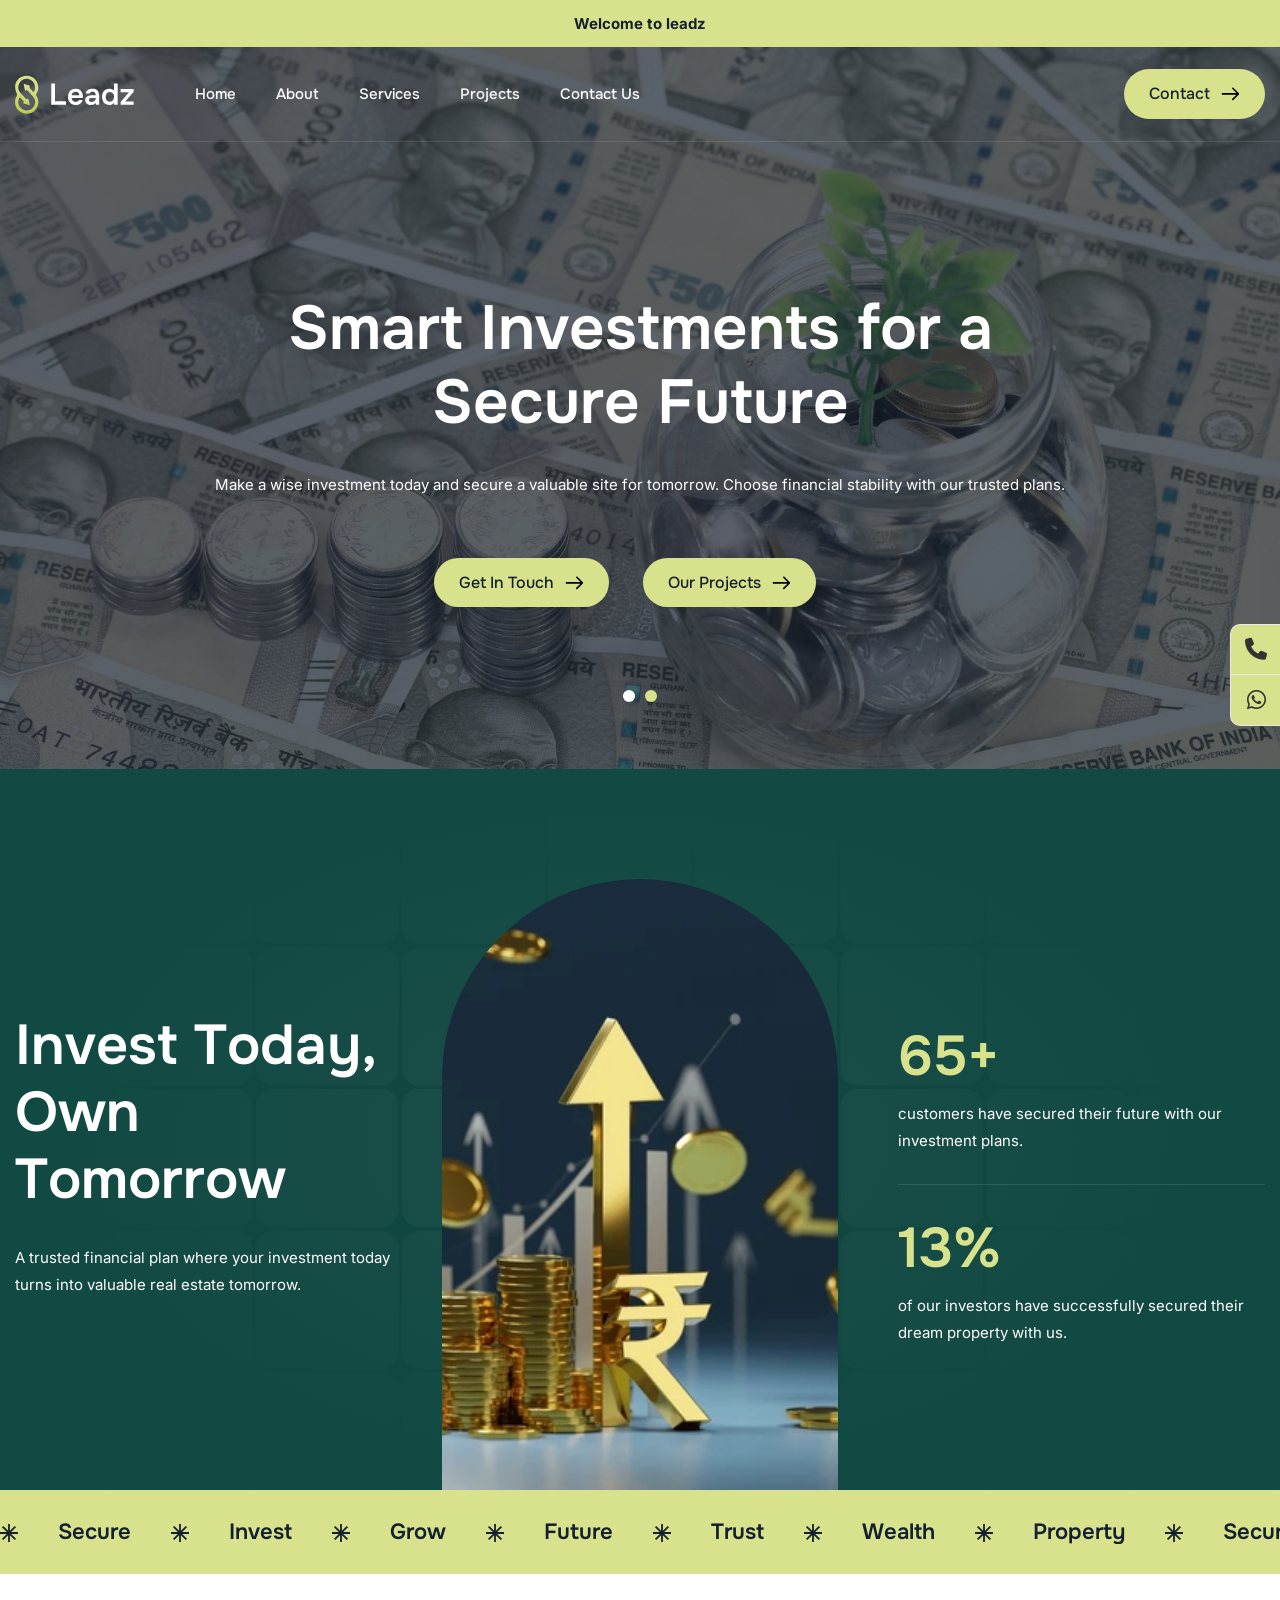
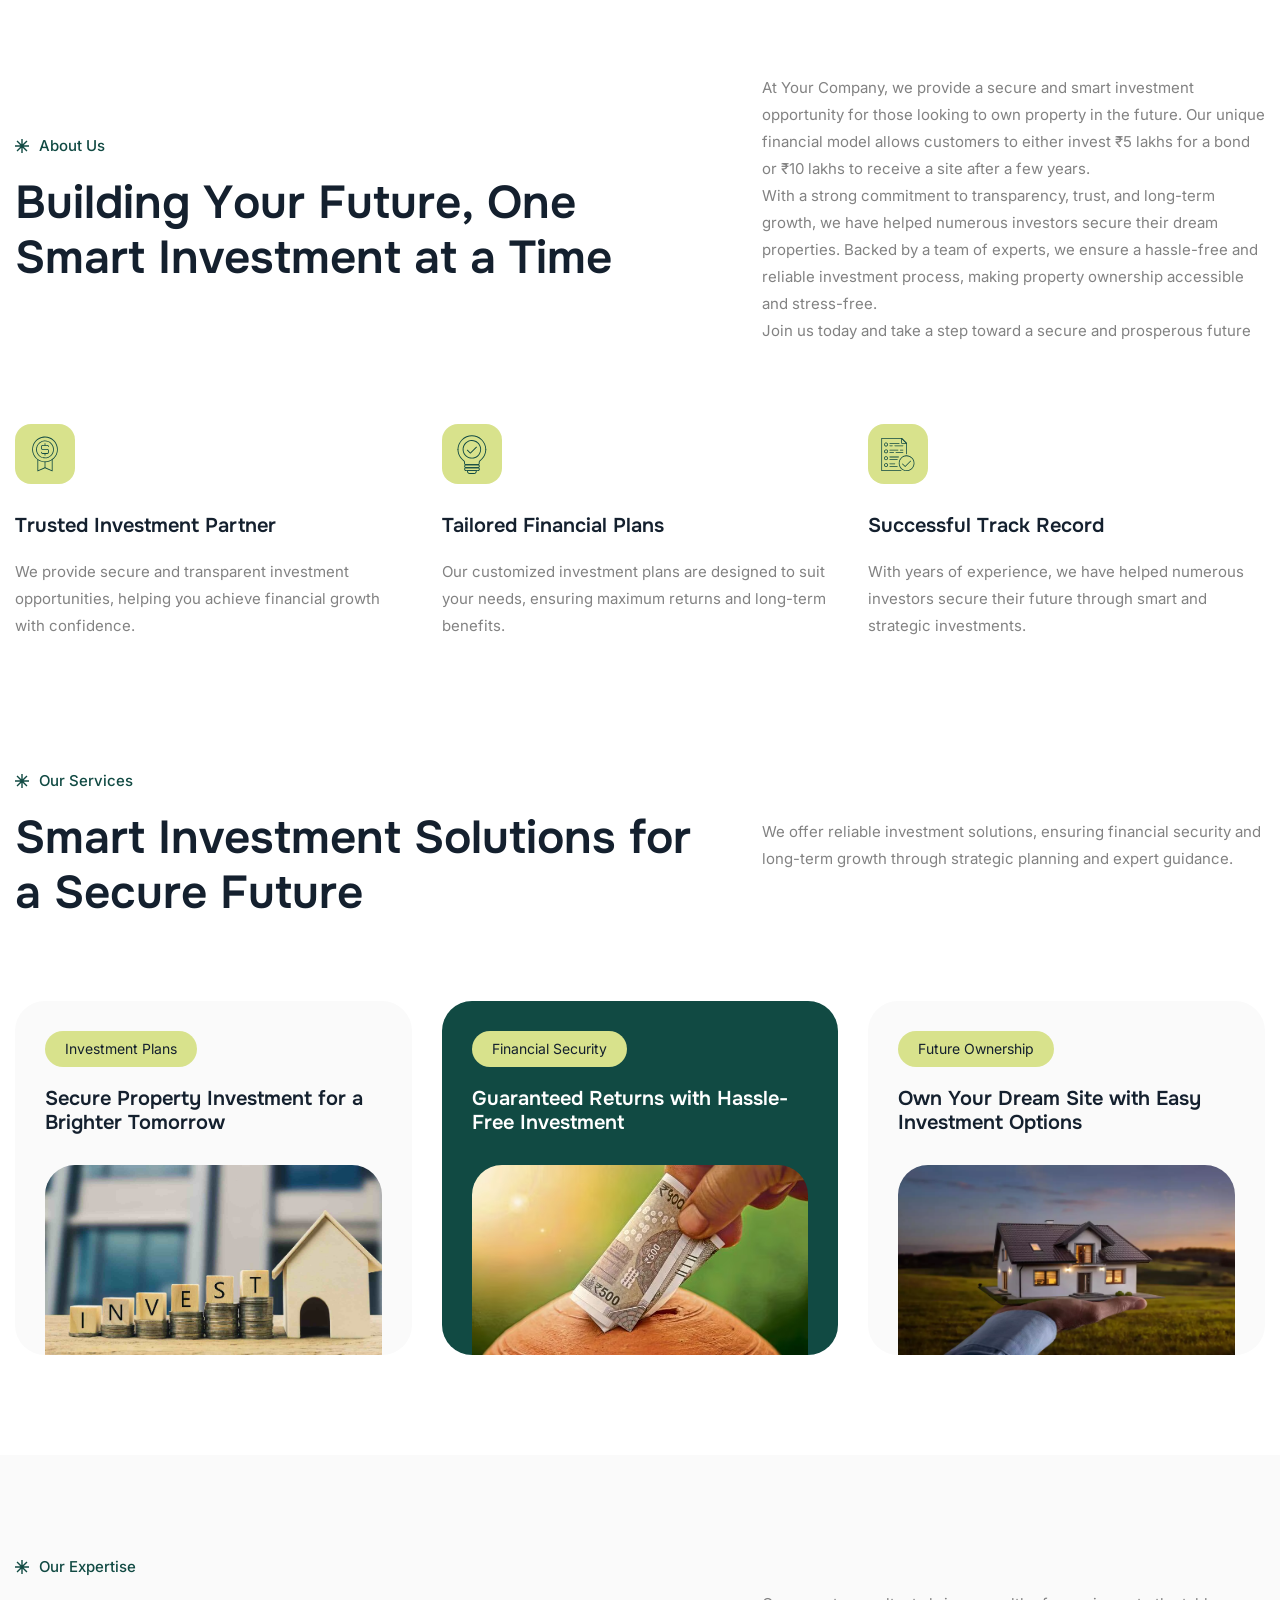
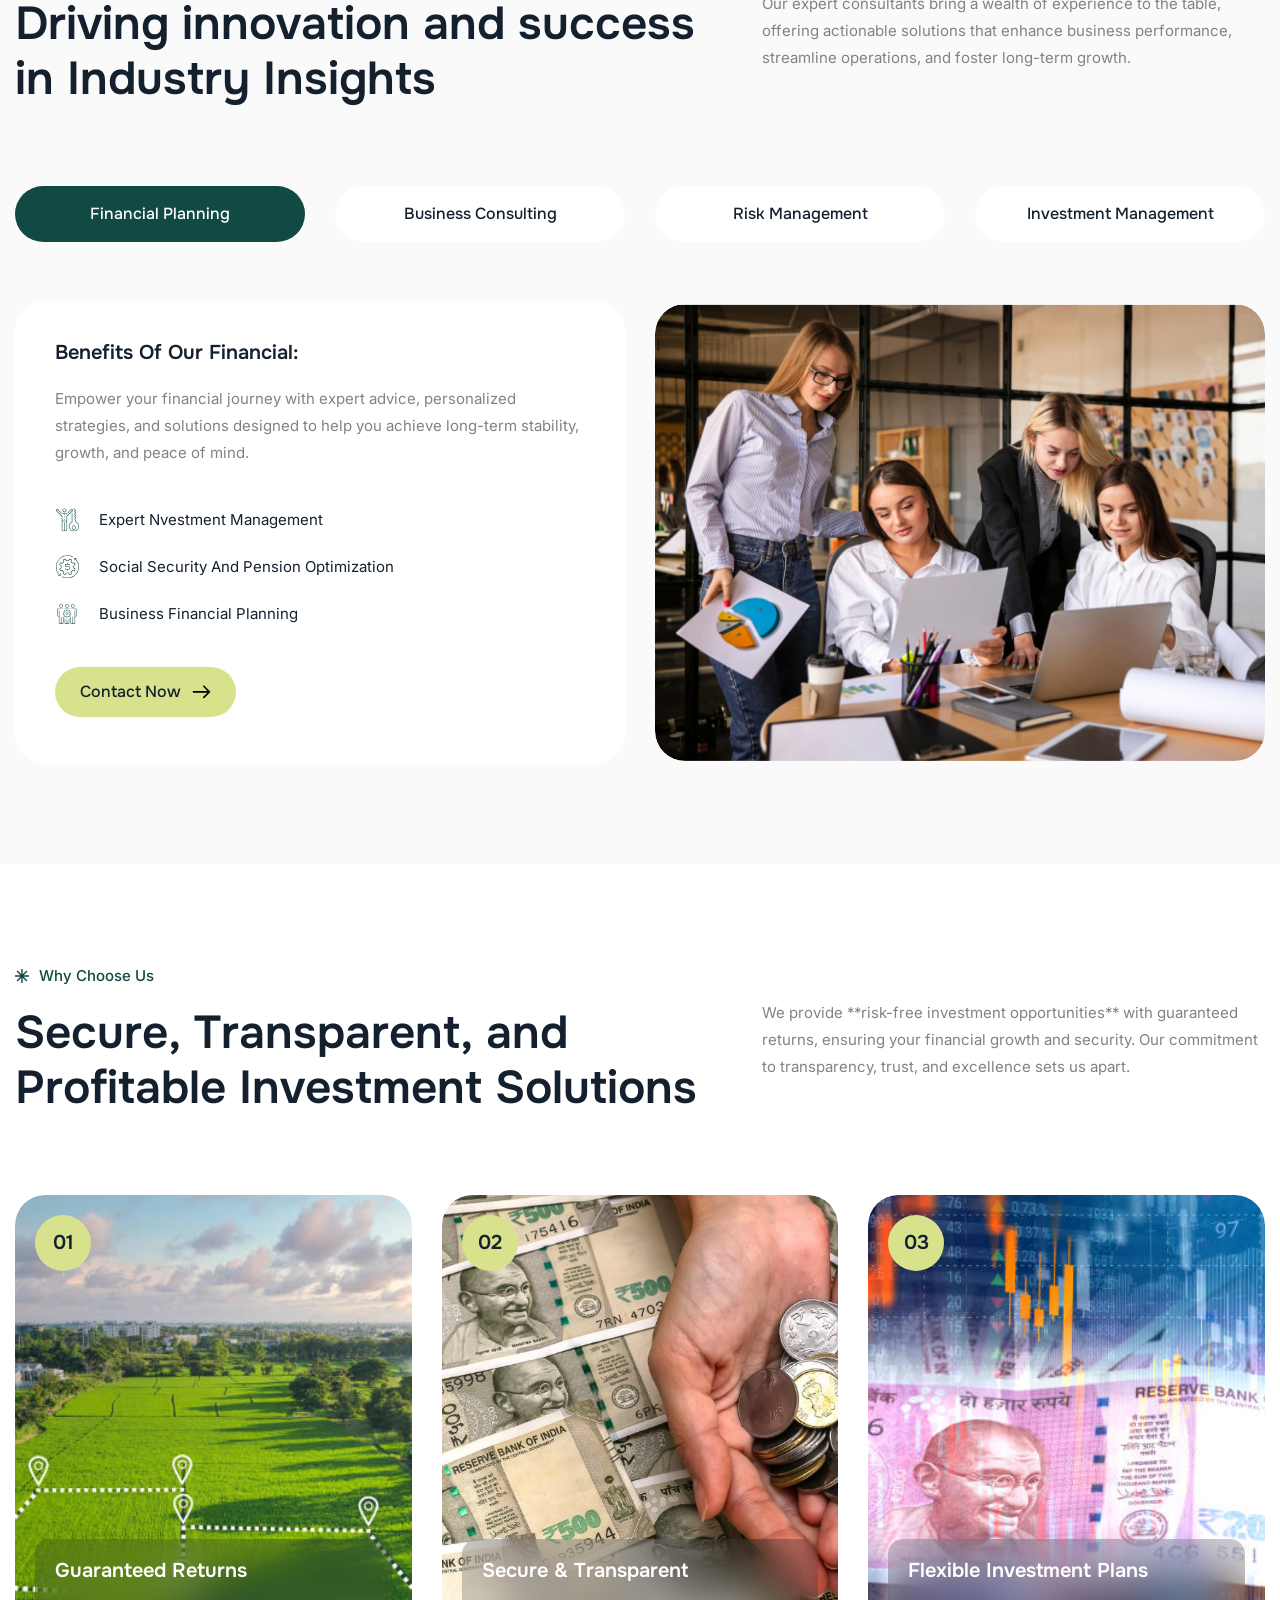
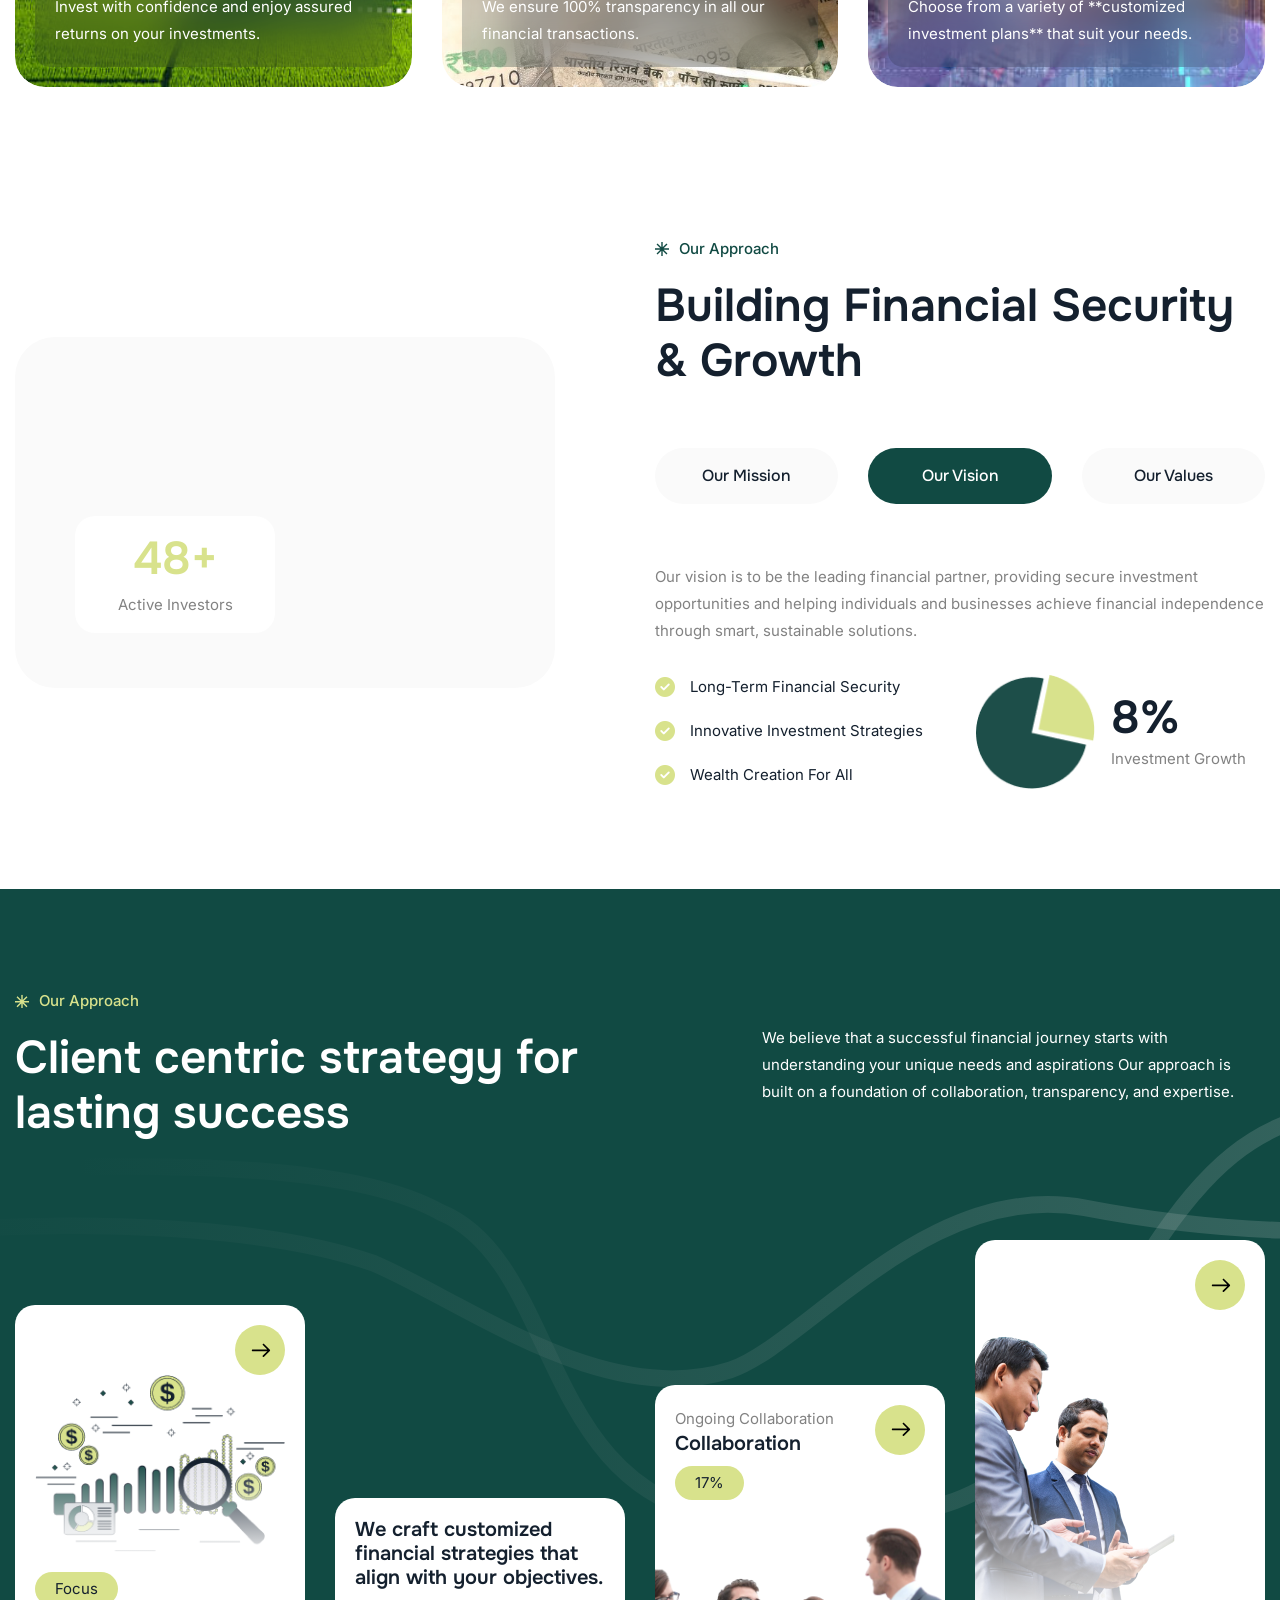
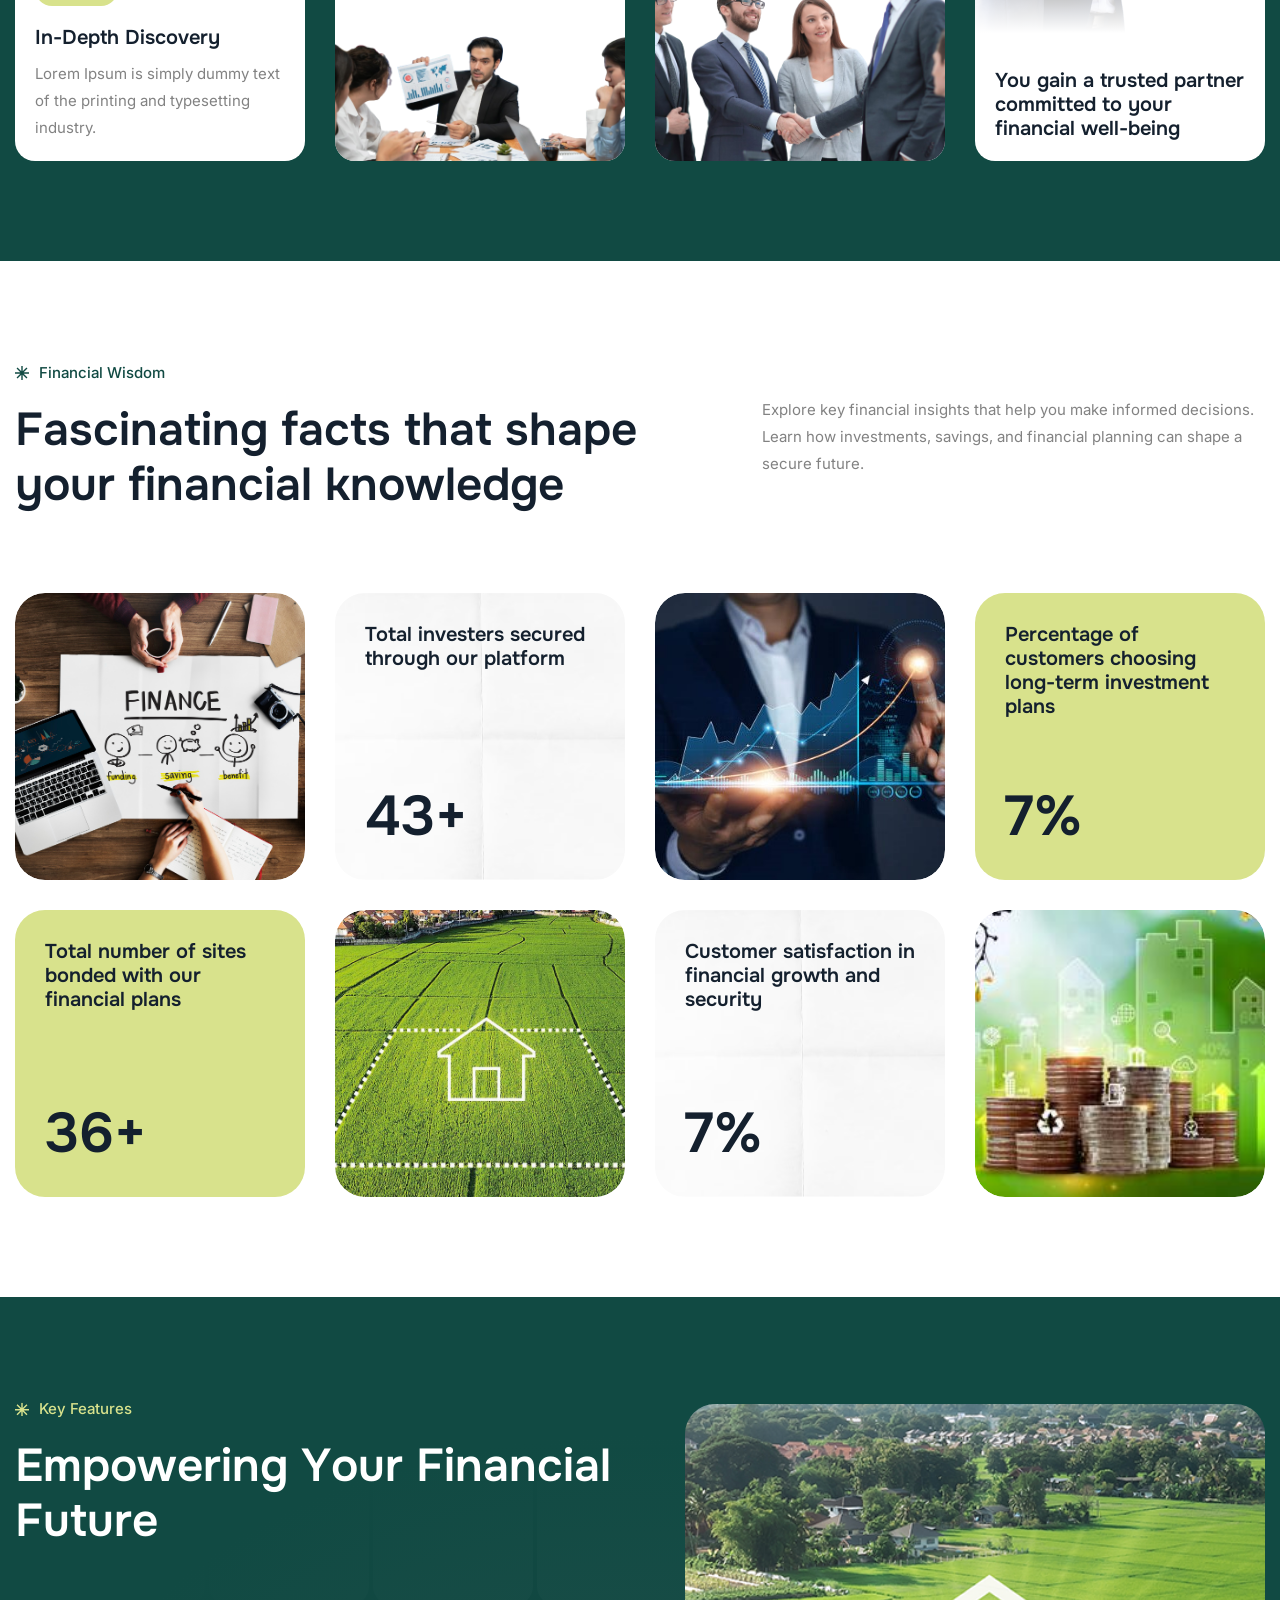
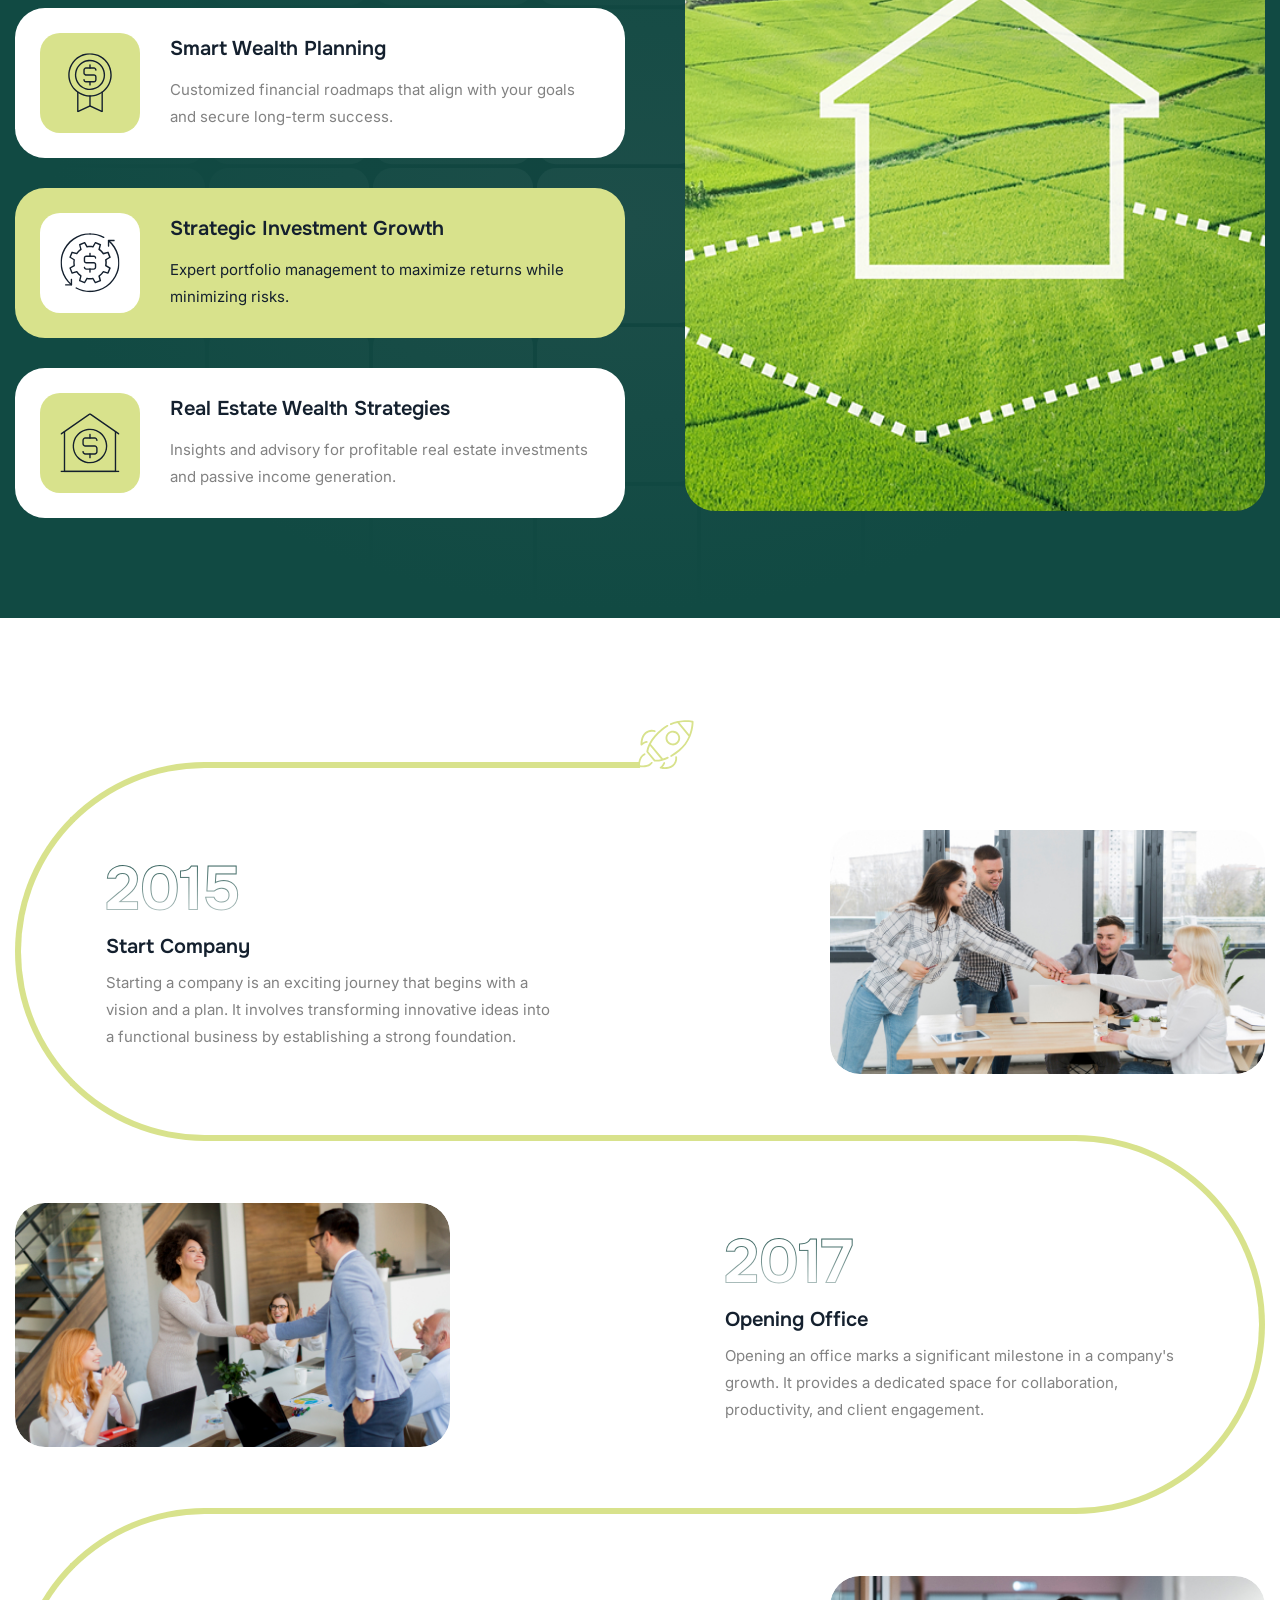
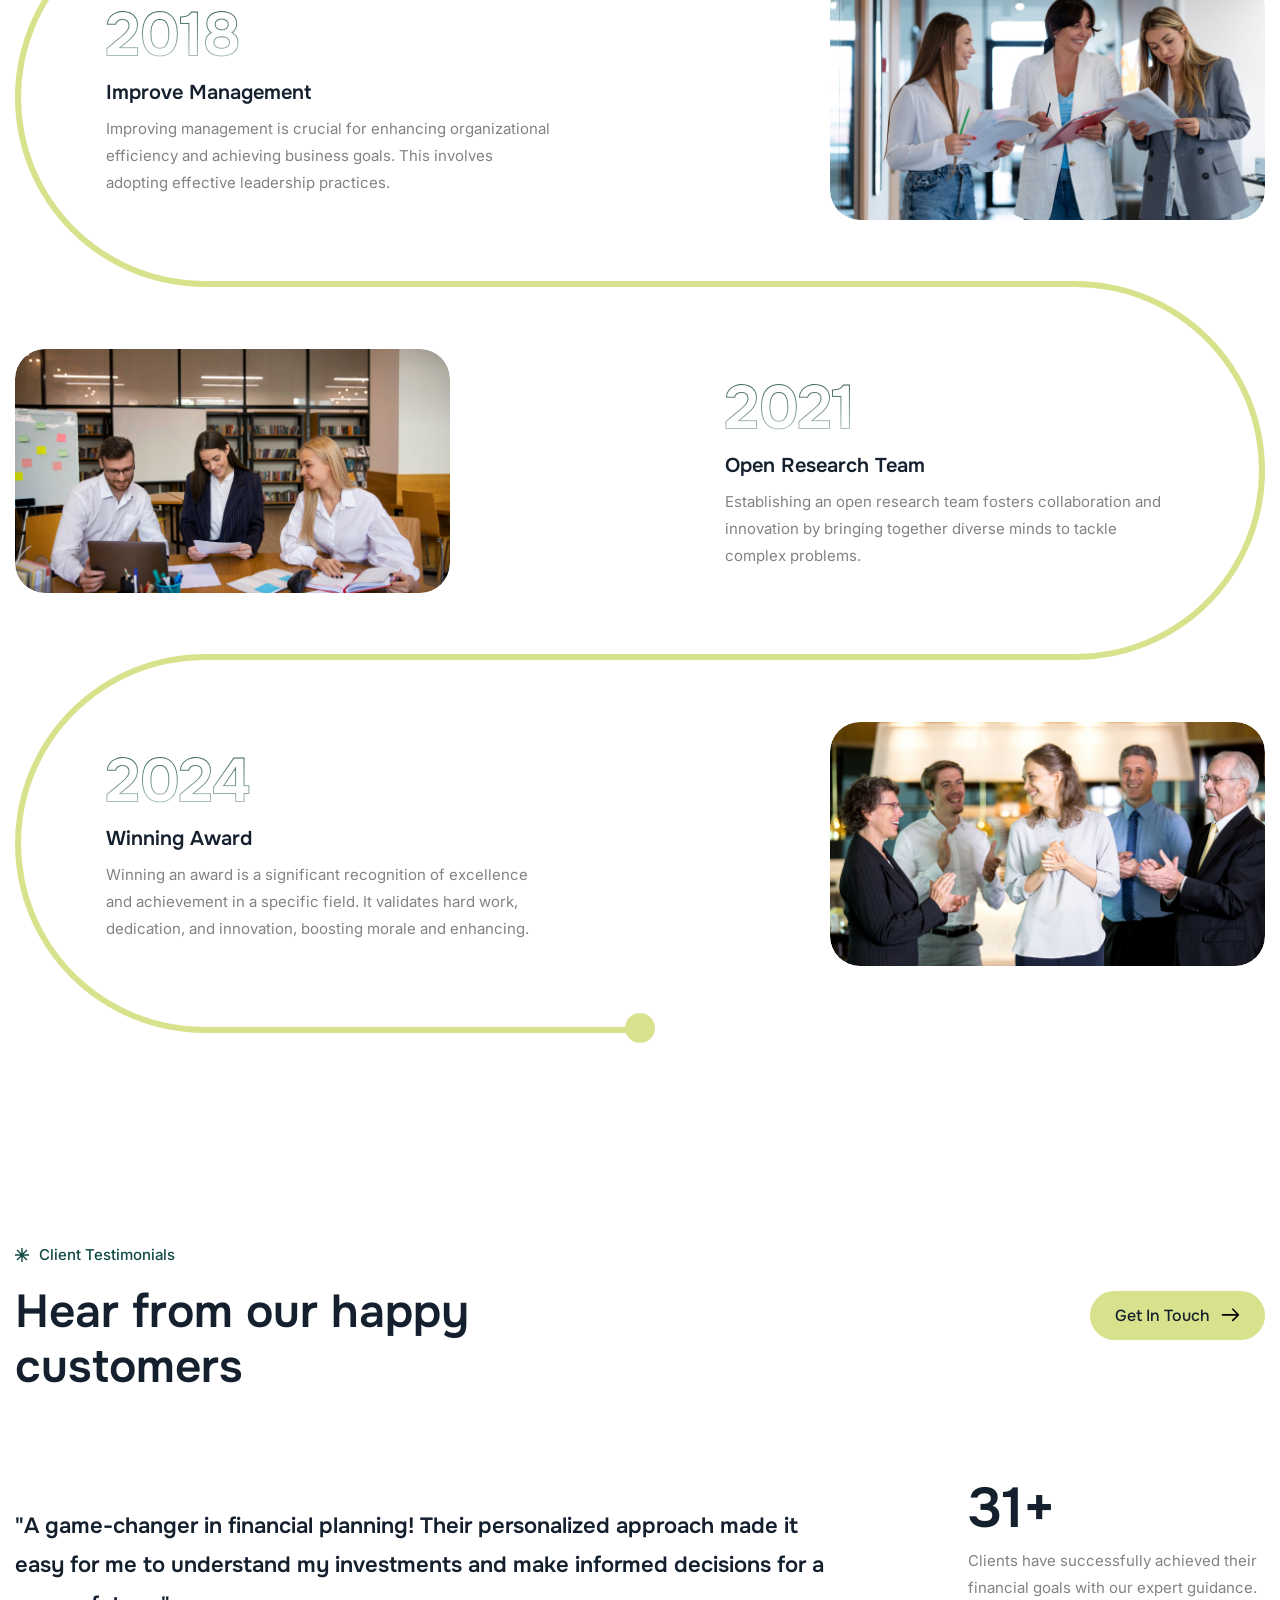
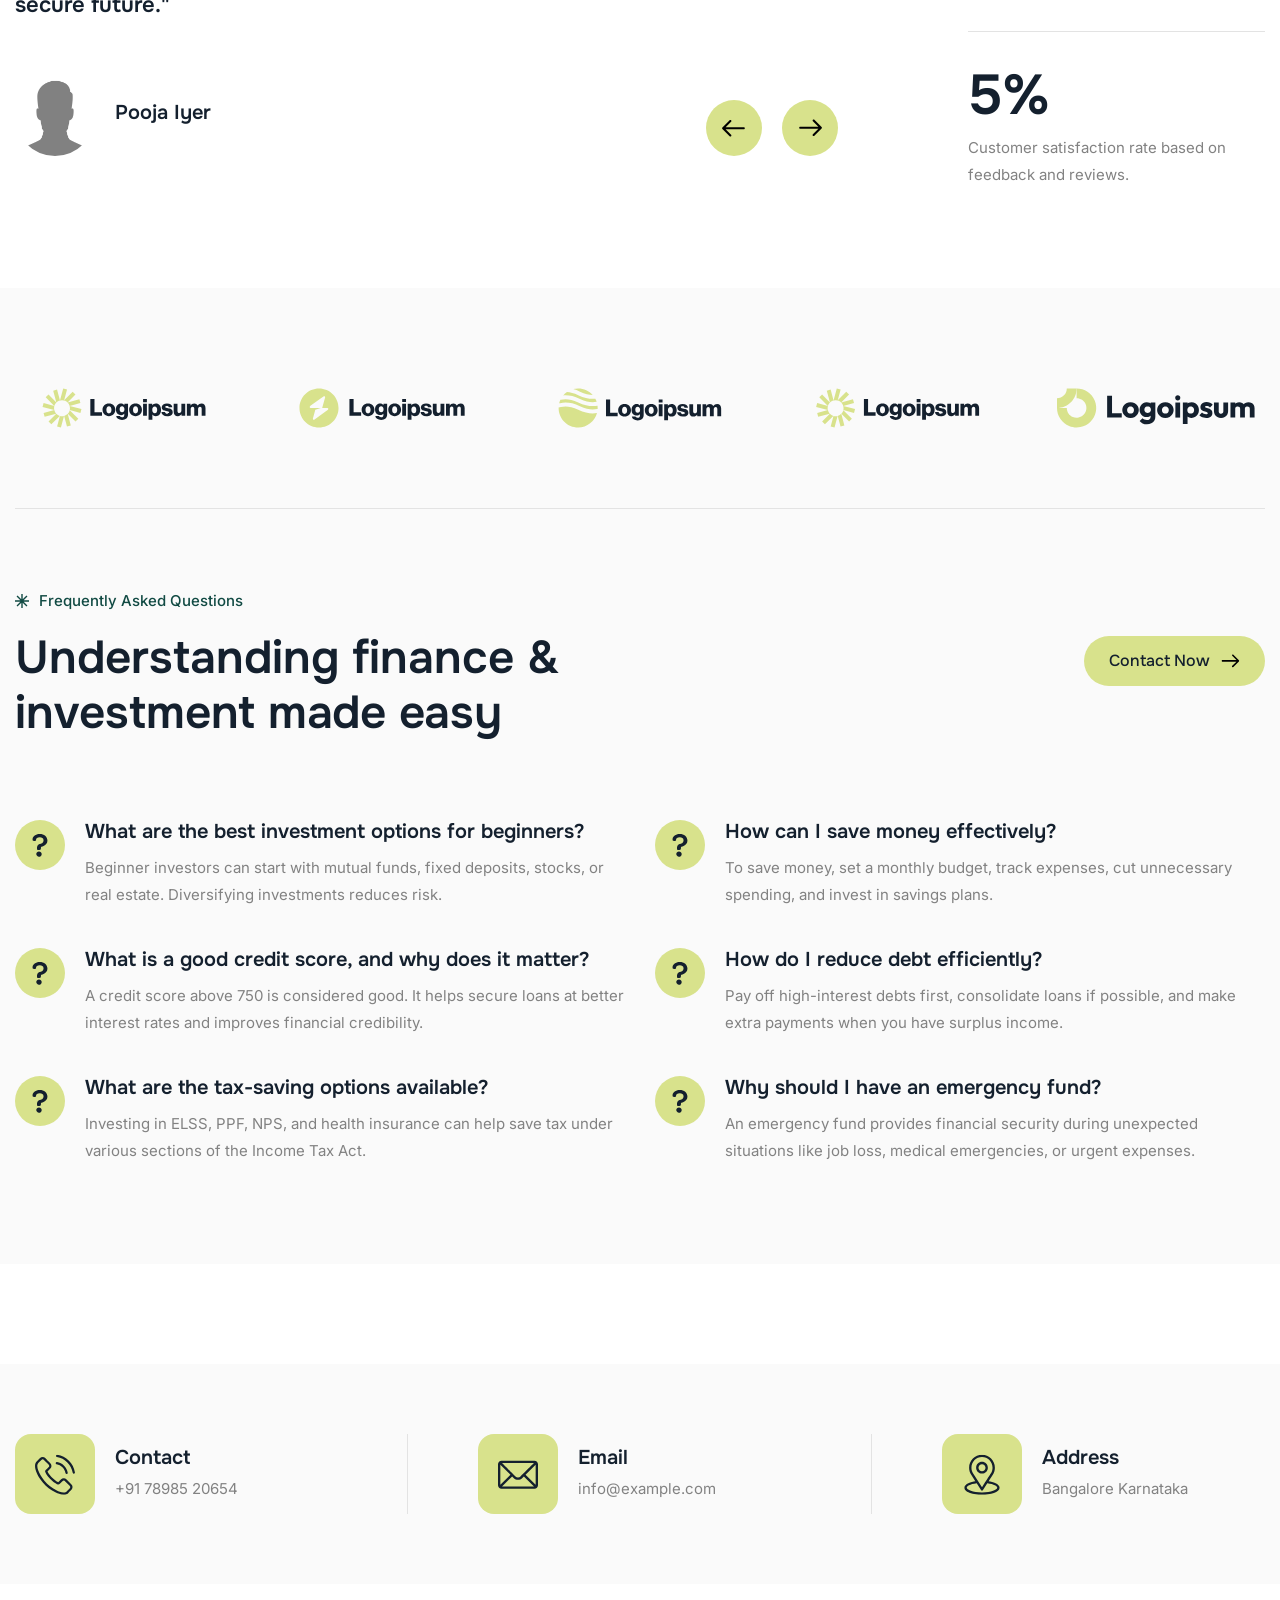
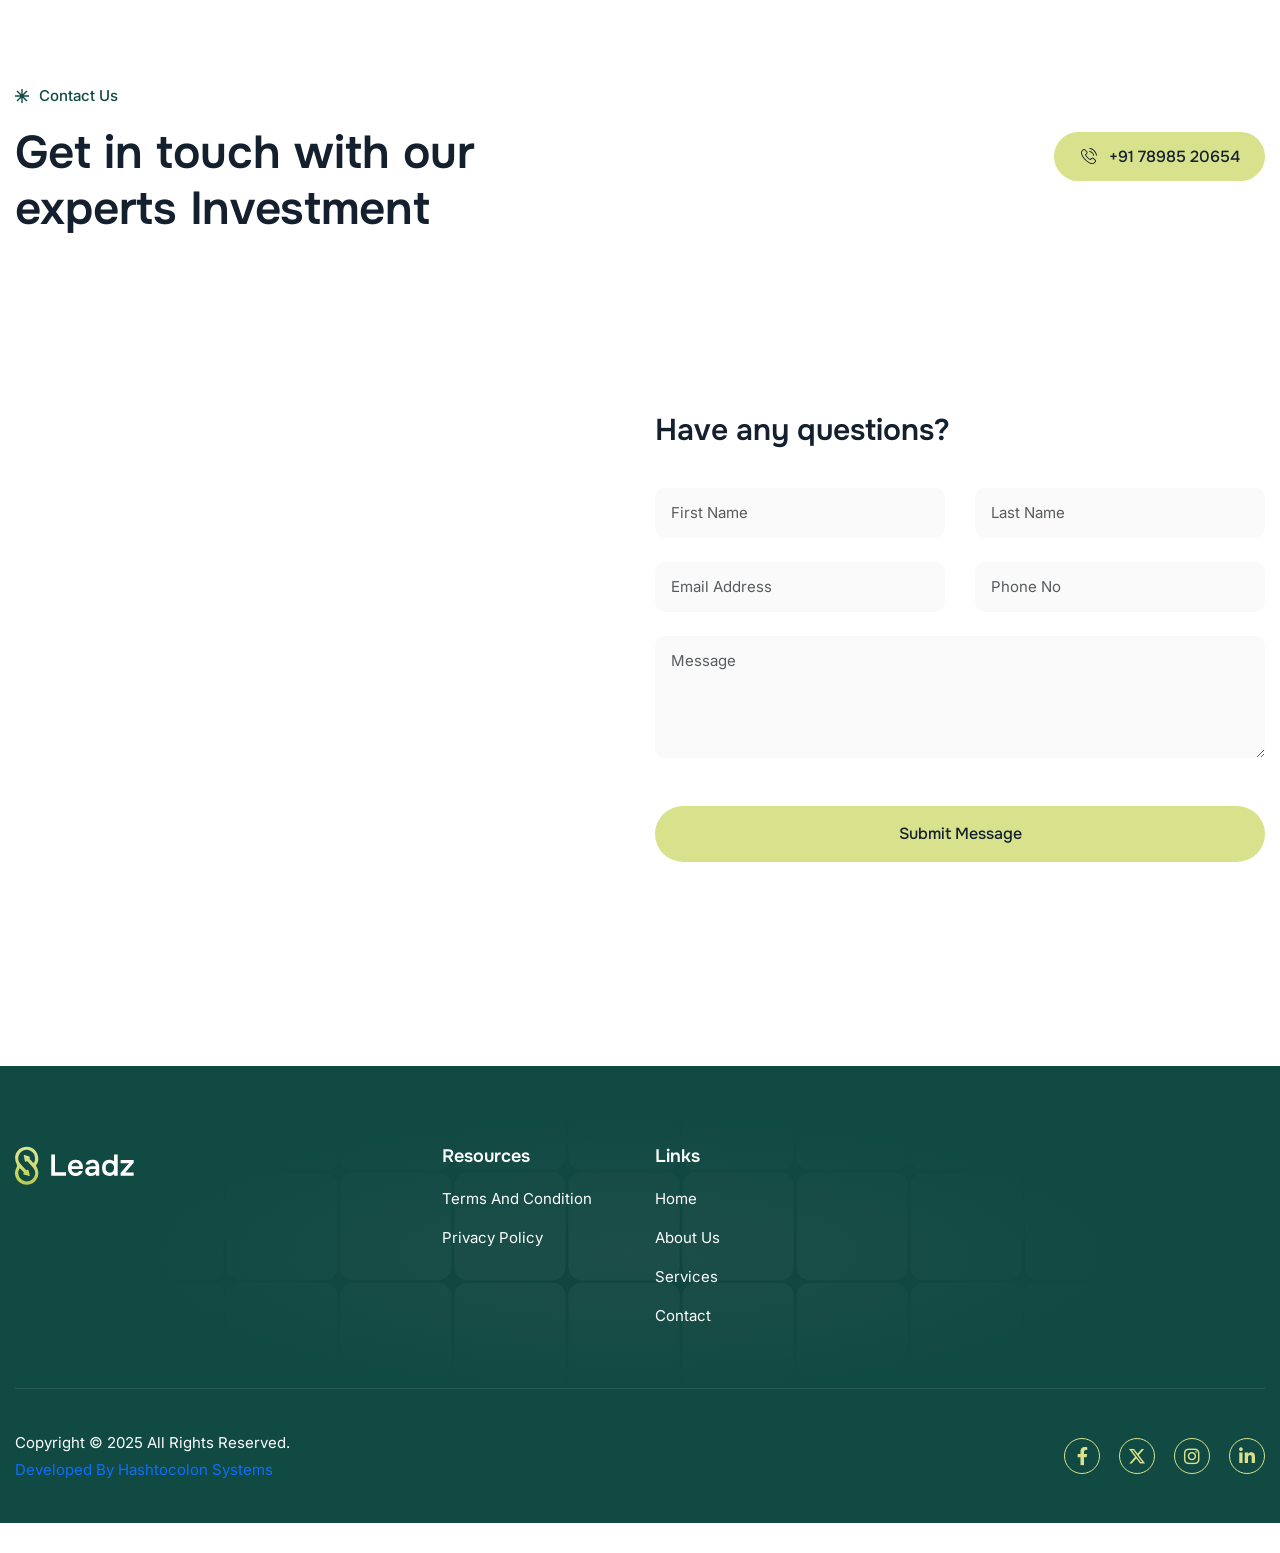
==== index.html @ 1dda6bf8 "change" ====
<!DOCTYPE html>
<html lang="en">
<head>
    <!-- Meta -->
    <meta charset="utf-8">
    <meta http-equiv="X-UA-Compatible" content="IE=edge">
    <meta name="viewport" content="width=device-width, initial-scale=1.0, maximum-scale=1">
    <meta name="description" content="">
    <meta name="keywords" content="">
    <!-- Page Title -->
    <title>Leadz </title>
    <!-- Favicon Icon -->
    <!-- <link rel="shortcut icon" type="image/x-icon" href="images/favicon.png"> -->
    <!-- Google Fonts Css-->
    <link rel="preconnect" href="https://fonts.googleapis.com/">
    <link rel="preconnect" href="https://fonts.gstatic.com/" crossorigin>
    <link href="https://fonts.googleapis.com/css2?family=Inter:ital,opsz,wght@0,14..32,100..900;1,14..32,100..900&amp;family=Onest:wght@100..900&amp;display=swap"
        rel="stylesheet">
    <!-- Bootstrap Css -->
    <link href="css/bootstrap.min.css" rel="stylesheet" media="screen">
    <!-- SlickNav Css -->
    <link href="css/slicknav.min.css" rel="stylesheet">
    <!-- Swiper Css -->
    <link rel="stylesheet" href="css/swiper-bundle.min.css">
    <!-- Font Awesome Icon Css-->
    <link href="css/all.css" rel="stylesheet" media="screen">
    <!-- Animated Css -->
    <link href="css/animate.css" rel="stylesheet">
    <!-- Magnific Popup Core Css File -->
    <link rel="stylesheet" href="css/magnific-popup.css">
    <!-- Mouse Cursor Css File -->
    <link rel="stylesheet" href="css/mousecursor.css">
    <!-- Main Custom Css -->
    <link href="css/custom.css" rel="stylesheet" media="screen">
</head>

<body>

    <!-- Preloader Start -->
    <div class="preloader">
        <div class="loading-container">
            <div class="loading"></div>
            <div id="loading-icon"><img src="images/loader.svg" alt=""></div>
        </div>
    </div>
    <!-- Preloader End -->

    <!-- Topbar Section Start -->
    <div class="topbar">
        <div class="container">
            <div class="row align-items-center">
                <div class="col-lg-12">
                    <!-- Topbar Information Content Start -->
                    <div class="topbar-info-content">
                        <p>
                            <!-- <img src="images/icon-topbar-info.svg" alt=""> -->
                            <a href="#"> Welcome to leadz</a> </p>
                    </div>
                    <!-- Topbar Information Content End -->
                </div>
            </div>
        </div>
    </div>
    <!-- Topbar Section End -->

    <!-- Header Start -->
    <header class="main-header">
        <div class="header-sticky">
            <nav class="navbar navbar-expand-lg">
                <div class="container">
                    <!-- Logo Start -->
                    <a class="navbar-brand" href="/">
                        <img src="images/logo.svg" alt="Logo">
                    </a>
                    <!-- Logo End -->

                    <!-- Main Menu Start -->
                    <div class="collapse navbar-collapse main-menu">
                        <div class="nav-menu-wrapper">
                            <ul class="navbar-nav mr-auto" id="menu">
                               
                                <li class="nav-item"><a class="nav-link" href="">Home</a></li>
                                <li class="nav-item"><a class="nav-link" href="">About</a></li>
                                <li class="nav-item"><a class="nav-link" href="">Services</a></li>
                                <li class="nav-item"><a class="nav-link" href="">Projects</a></li>
                                <li class="nav-item"><a class="nav-link" href="contact.html">Contact Us</a></li>
                            </ul>
                        </div>
                        <!-- Header Btn Start -->
                        <div class="header-btn d-inline-flex">
                            <a href="#" class="btn-default btn-signup">Contact</a>
                        </div>
                        <!-- Header Btn End -->
                    </div>
                    <!-- Main Menu End -->
                    <div class="navbar-toggle"></div>
                </div>
            </nav>
            <div class="responsive-menu"></div>
        </div>
    </header>
    <!-- Header End -->
    <!-- Hero Section Start -->
    <div class="hero hero-image hero-slider-layout">
        <div class="swiper">
            <div class="swiper-wrapper">
                <!-- Hero Slide Start -->
                <div class="swiper-slide">
                    <div class="hero-slide">
                        <!-- Slider Image Start -->
                        <div class="hero-slider-image">
                            <img src="images/hero/2.jpg" alt="">
                        </div>
                        <!-- Slider Image End -->

                        <div class="container">
                            <div class="row align-items-center">
                                <div class="col-lg-12">
                                    <!-- Hero Content Start -->
                                    <div class="hero-content">
                                        <!-- Section Title Start -->
                                        <div class="section-title">
                                            <h1 class="text-anime-style-3" data-cursor="-opaque">Your Path to Property Ownership Starts Here</h1>
                                            <p class="wow fadeInUp" data-wow-delay="0.25s"> Make an affordable investment today and unlock the key to your dream site after a few years.</p>
                                        </div>
                                        <!-- Section Title End -->

                                        <!-- Hero Content Btn Start -->
                                        <div class="hero-content-btn">
                                            <a href="#" class="btn-default">get in touch</a>
                                            <a href="#" class="btn-default">our projects</a>
                                        </div>
                                        <!-- Hero Content Btn End -->
                                    </div>
                                    <!-- Hero Content End -->
                                </div>
                            </div>
                        </div>
                    </div>
                </div>
                <!-- Hero Slide End -->

                <!-- Hero Slide Start -->
                <div class="swiper-slide">
                    <div class="hero-slide">
                        <!-- Slider Image Start -->
                        <div class="hero-slider-image">
                            <img src="images/hero/1.jpg" alt="">
                        </div>
                        <!-- Slider Image End -->

                        <div class="container">
                            <div class="row align-items-center">
                                <div class="col-lg-12">
                                    <!-- Hero Content Start -->
                                    <div class="hero-content">
                                        <!-- Section Title Start -->
                                        <div class="section-title">
                                            <h1 class="text-anime-style-3" data-cursor="-opaque"> Smart Investments for a Secure Future</h1>
                                            <p class="wow fadeInUp" data-wow-delay="0.25s"> Make a wise investment today and secure a valuable site for tomorrow. Choose financial stability with our trusted plans.</p>
                                        </div>
                                        <!-- Section Title End -->

                                        <!-- Hero Content Btn Start -->
                                        <div class="hero-content-btn">
                                            <a href="#" class="btn-default">get in touch</a>
                                            <a href="#" class="btn-default">our projects</a>
                                        </div>
                                        <!-- Hero Content Btn End -->
                                    </div>
                                    <!-- Hero Content End -->
                                </div>
                            </div>
                        </div>
                    </div>
                </div>
                <!-- Hero Slide End -->
            </div>
            <div class="hero-pagination"></div>
        </div>
    </div>
    <!-- Hero Section End -->
    <!-- Hero Section Start -->
    <div class="hero">
        <div class="container">
            <div class="row align-items-center">
                <div class="col-lg-4 col-md-6 order-1">
                    <!-- Hero Content Start -->
                    <div class="hero-content">
                        <!-- Section Title Start -->
                        <div class="section-title">
                          
                            <h1 class="text-anime-style-3" data-cursor="-opaque">Invest Today, Own Tomorrow</h1>
                            <p class="wow fadeInUp" data-wow-delay="0.25s">A trusted financial plan where your investment today turns into valuable real estate tomorrow.</p>
                        </div>
                        <!-- Section Title End -->

                    </div>
                    <!-- Hero Content End -->
                </div>

                <div class="col-lg-4 order-lg-2 order-3">
                    <!-- Hero Images Start -->
                    <div class="hero-images">
                        <!-- Hero Image Start -->
                        <div class="hero-img">
                            <figure class="image-anime">
                                <img src="images/hero/3.webp" alt="">
                            </figure>
                        </div>
                        <!-- Hero Image End -->

                        <!-- Payment Method Image Start 
                        <div class="payment-method-image">
                            <img src="images/payment-method-image.png" alt="">
                        </div>
                         Payment Method Image End -->
                    </div>
                    <!-- Hero Images End -->
                </div>

                <div class="col-lg-4 col-md-6 order-lg-3 order-2">
                    <!-- Hero Counter Box Start -->
                    <div class="hero-counter-box">
                        <!-- Hero Counter Item Start -->
                        <div class="hero-counter-item">
                            <h2><span class="counter">500</span>+</h2>
                            <p class="wow fadeInUp"> customers have secured their future with our investment plans.</p>
                        </div>
                        <!-- Hero Counter Item End -->

                        <!-- Hero Counter Item Start -->
                        <div class="hero-counter-item">
                            <h2><span class="counter">100</span>%</h2>
                            <p class="wow fadeInUp" data-wow-delay="0.25s"> of our investors have successfully secured their dream property with us.</p>
                        </div>
                        <!-- Hero Counter Item End -->
                    </div>
                    <!-- Hero Counter Box End -->
                </div>
            </div>
        </div>
    </div>
    <!-- Hero Section End -->

    <!-- Scrolling Ticker Section Start -->
    <div class="our-scrolling-ticker">
        <!-- Scrolling Ticker Start -->
        <div class="scrolling-ticker-box">
            <div class="scrolling-content">
                <span><img src="images/asterisk-icon.svg" alt="">Secure</span>
                <span><img src="images/asterisk-icon.svg" alt="">Invest</span>
                <span><img src="images/asterisk-icon.svg" alt="">Grow</span>
                <span><img src="images/asterisk-icon.svg" alt="">Future</span>
                <span><img src="images/asterisk-icon.svg" alt="">Trust</span>
                <span><img src="images/asterisk-icon.svg" alt="">Wealth</span>
                <span><img src="images/asterisk-icon.svg" alt="">Property</span>
                <span><img src="images/asterisk-icon.svg" alt="">Secure</span>
                <span><img src="images/asterisk-icon.svg" alt="">Invest</span>
                <span><img src="images/asterisk-icon.svg" alt="">Grow</span>
                <span><img src="images/asterisk-icon.svg" alt="">Future</span>
                <span><img src="images/asterisk-icon.svg" alt="">Trust</span>
                <span><img src="images/asterisk-icon.svg" alt="">Wealth</span>
                <span><img src="images/asterisk-icon.svg" alt="">Property</span>
            </div>
        </div>
    </div>
    <!-- Scrolling Ticker Section End -->

    <!-- About Us Section Start -->
    <div class="about-us bg-section">
        <div class="container">
            <div class="row section-row align-items-center">
                <div class="col-lg-7">
                    <!-- Section Title Start -->
                    <div class="section-title">
                        <h3 class="wow fadeInUp">about us</h3>
                        <h2 class="text-anime-style-3" data-cursor="-opaque">Building Your Future, One Smart Investment at a Time</h2>
                    </div>
                    <!-- Section Title End -->
                </div>

                <div class="col-lg-5">
                    <!-- Section Title Content Start -->
                    <div class="section-title-content wow fadeInUp" data-wow-delay="0.25s">
                        <p>At Your Company, we provide a secure and smart investment opportunity for those looking to own property in the future. Our unique financial model allows customers to either invest ₹5 lakhs for a bond or ₹10 lakhs to receive a site after a few years.
                            <br>
                            With a strong commitment to transparency, trust, and long-term growth, we have helped numerous investors secure their dream properties. Backed by a team of experts, we ensure a hassle-free and reliable investment process, making property ownership accessible and stress-free. <br>
                            
                            Join us today and take a step toward a secure and prosperous future</p>
                    </div>
                    <!-- Section Title Content End -->
                </div>
            </div>

            <div class="row">
                <div class="col-md-4">
                    <!-- About Company Item Start -->
                    <div class="about-company-item wow fadeInUp">
                        <div class="icon-box">
                            <img src="images/icon-about-company-1.svg" alt="">
                        </div>
                        <div class="about-company-content">
                            <h3>Trusted Investment Partner</h3>
                            <p>We provide secure and transparent investment opportunities, helping you achieve financial growth with confidence.</p>
                        </div>
                    </div>
                    <!-- About Company Item End -->
                </div>
            
                <div class="col-md-4">
                    <!-- About Company Item Start -->
                    <div class="about-company-item wow fadeInUp" data-wow-delay="0.25s">
                        <div class="icon-box">
                            <img src="images/icon-about-company-2.svg" alt="">
                        </div>
                        <div class="about-company-content">
                            <h3>Tailored Financial Plans</h3>
                            <p>Our customized investment plans are designed to suit your needs, ensuring maximum returns and long-term benefits.</p>
                        </div>
                    </div>
                    <!-- About Company Item End -->
                </div>
            
                <div class="col-md-4">
                    <!-- About Company Item Start -->
                    <div class="about-company-item wow fadeInUp" data-wow-delay="0.5s">
                        <div class="icon-box">
                            <img src="images/icon-about-company-3.svg" alt="">
                        </div>
                        <div class="about-company-content">
                            <h3>Successful Track Record</h3>
                            <p>With years of experience, we have helped numerous investors secure their future through smart and strategic investments.</p>
                        </div>
                    </div>
                    <!-- About Company Item End -->
                </div>
            </div>
            
        </div>

      
    </div>
    <!-- About Us Section End -->

  <!-- Our Services Section Start -->
<div class="our-services">
    <div class="container">
        <div class="row section-row align-items-center">
            <div class="col-lg-7">
                <!-- Section Title Start -->
                <div class="section-title">
                    <h3 class="wow fadeInUp">our services</h3>
                    <h2 class="text-anime-style-3" data-cursor="-opaque">Smart Investment Solutions for a Secure Future</h2>
                </div>
                <!-- Section Title End -->
            </div>

            <div class="col-lg-5">
                <!-- Section Title Content Start -->
                <div class="section-title-content wow fadeInUp" data-wow-delay="0.25s">
                    <p>We offer reliable investment solutions, ensuring financial security and long-term growth through strategic planning and expert guidance.</p>
                </div>
                <!-- Section Title Content End -->
            </div>
        </div>

        <div class="row">
            <div class="col-lg-4 col-md-6">
                <!-- Services Box Start -->
                <div class="service-box wow fadeInUp">
                    <!-- Services Box Header Start -->
                    <div class="service-box-header">
                        <!-- Services Box Tag Start -->
                        <div class="service-box-tag">
                            <a href="#">investment plans</a>
                        </div>
                        <!-- Services Box Tag End -->

                        <!-- Services Box Title Start -->
                        <div class="service-box-title">
                            <h3>Secure Property Investment for a Brighter Tomorrow</h3>
                        </div>
                        <!-- Services Box Title End -->
                    </div>
                    <!-- Services Box Header End -->

                    <!-- Services Box Image Start -->
                    <div class="service-box-image">
                        <img src="images/services/2.jpg" alt="">
                    </div>
                    <!-- Services Box Image End -->
                </div>
                <!-- Services Box End -->
            </div>

            <div class="col-lg-4 col-md-6">
                <!-- Services Box Start -->
                <div class="service-box wow fadeInUp" data-wow-delay="0.25s">
                    <!-- Services Box Header Start -->
                    <div class="service-box-header">
                        <!-- Services Box Tag Start -->
                        <div class="service-box-tag">
                            <a href="#">financial security</a>
                        </div>
                        <!-- Services Box Tag End -->

                        <!-- Services Box Title Start -->
                        <div class="service-box-title">
                            <h3>Guaranteed Returns with Hassle-Free Investment</h3>
                        </div>
                        <!-- Services Box Title End -->
                    </div>
                    <!-- Services Box Header End -->

                    <!-- Services Box Image Start -->
                    <div class="service-box-image">
                        <img src="images/services/1.avif" alt="">
                    </div>
                    <!-- Services Box Image End -->
                </div>
                <!-- Services Box End -->
            </div>

            <div class="col-lg-4 col-md-6">
                <!-- Services Box Start -->
                <div class="service-box wow fadeInUp" data-wow-delay="0.5s">
                    <!-- Services Box Header Start -->
                    <div class="service-box-header">
                        <!-- Services Box Tag Start -->
                        <div class="service-box-tag">
                            <a href="#">future ownership</a>
                        </div>
                        <!-- Services Box Tag End -->

                        <!-- Services Box Title Start -->
                        <div class="service-box-title">
                            <h3>Own Your Dream Site with Easy Investment Options</h3>
                        </div>
                        <!-- Services Box Title End -->
                    </div>
                    <!-- Services Box Header End -->

                    <!-- Services Box Image Start -->
                    <div class="service-box-image">
                        <img src="images/services/3.webp" alt="">
                    </div>
                    <!-- Services Box Image End -->
                </div>
                <!-- Services Box End -->
            </div>
        </div>
    </div>
</div>
<!-- Our Services Section End -->


    <!-- Our Expertise Section Start -->
    <div class="our-expertise bg-section">
        <div class="container">
            <div class="row section-row align-items-center">
                <div class="col-lg-7">
                    <!-- Section Title Start -->
                    <div class="section-title">
                        <h3 class="wow fadeInUp">our expertise</h3>
                        <h2 class="text-anime-style-3" data-cursor="-opaque">Driving innovation and success in Industry
                            Insights</h2>
                    </div>
                    <!-- Section Title End -->
                </div>

                <div class="col-lg-5">
                    <!-- Section Title Content Start -->
                    <div class="section-title-content wow fadeInUp" data-wow-delay="0.25s">
                        <p>Our expert consultants bring a wealth of experience to the table, offering actionable
                            solutions that enhance business performance, streamline operations, and foster long-term
                            growth.</p>
                    </div>
                    <!-- Section Title Content End -->
                </div>
            </div>

            <div class="row">
                <div class="col-lg-12">
                    <!-- Sidebar Our Expertise Nav start -->
                    <div class="our-tab-nav wow fadeInUp" data-wow-delay="0.25s">
                        <ul class="nav nav-tabs" id="myTab" role="tablist">
                            <li class="nav-item" role="presentation">
                                <button class="nav-link btn-highlighted active" id="financial-tab" data-bs-toggle="tab"
                                    data-bs-target="#financial" type="button" role="tab" aria-selected="true">Financial
                                    Planning</button>
                            </li>
                            <li class="nav-item" role="presentation">
                                <button class="nav-link btn-highlighted" id="business-tab" data-bs-toggle="tab"
                                    data-bs-target="#business" type="button" role="tab" aria-selected="false">Business
                                    Consulting</button>
                            </li>
                            <li class="nav-item" role="presentation">
                                <button class="nav-link btn-highlighted" id="risk-tab" data-bs-toggle="tab"
                                    data-bs-target="#risk" type="button" role="tab" aria-selected="false">Risk
                                    Management</button>
                            </li>
                            <li class="nav-item" role="presentation">
                                <button class="nav-link btn-highlighted" id="investment-tab" data-bs-toggle="tab"
                                    data-bs-target="#investment" type="button" role="tab"
                                    aria-selected="false">Investment Management</button>
                            </li>
                        </ul>
                    </div>
                    <!-- Sidebar Our Expertise Nav End -->

                    <!-- Expertise Box Start -->
                    <div class="expertise-box tab-content" id="myTabContent">
                        <!-- Expertise Item Start -->
                        <div class="expertise-item tab-pane fade show active" id="financial" role="tabpanel">
                            <div class="row align-items-center">
                                <div class="col-lg-6">
                                    <!-- Expertise Content Start -->
                                    <div class="expertise-content">
                                        <!-- Expertise Content Header Start -->
                                        <div class="expertise-content-header">
                                            <h3>Benefits of our financial:</h3>
                                            <p>Empower your financial journey with expert advice, personalized
                                                strategies, and solutions designed to help you achieve long-term
                                                stability, growth, and peace of mind.</p>
                                        </div>
                                        <!-- Expertise Content Header End -->

                                        <!-- Expertise Content Body Start -->
                                        <div class="expertise-content-body">
                                            <!-- Expertise List Item Start -->
                                            <div class="expertise-list-item">
                                                <div class="icon-box">
                                                    <img src="images/icon-expertise-list-1.svg" alt="">
                                                </div>
                                                <div class="expertise-list-content">
                                                    <p>expert nvestment management</p>
                                                </div>
                                            </div>
                                            <!-- Expertise List Item End -->

                                            <!-- Expertise List Item Start -->
                                            <div class="expertise-list-item">
                                                <div class="icon-box">
                                                    <img src="images/icon-expertise-list-2.svg" alt="">
                                                </div>
                                                <div class="expertise-list-content">
                                                    <p>Social Security and Pension Optimization</p>
                                                </div>
                                            </div>
                                            <!-- Expertise List Item End -->

                                            <!-- Expertise List Item Start -->
                                            <div class="expertise-list-item">
                                                <div class="icon-box">
                                                    <img src="images/icon-expertise-list-3.svg" alt="">
                                                </div>
                                                <div class="expertise-list-content">
                                                    <p>business financial planning</p>
                                                </div>
                                            </div>
                                            <!-- Expertise List Item End -->
                                        </div>
                                        <!-- Expertise Content Body End -->

                                        <!-- Expertise Button Start -->
                                        <div class="expertise-btn">
                                            <a href="#" class="btn-default">contact now</a>
                                        </div>
                                        <!-- Expertise Button End -->
                                    </div>
                                    <!-- Expertise Content End -->
                                </div>

                                <div class="col-lg-6">
                                    <!-- Expertise Image Start -->
                                    <div class="expertise-image">
                                        <figure class="image-anime">
                                            <img src="images/expertise-financial-img.jpg" alt="">
                                        </figure>
                                    </div>
                                    <!-- Expertise Image End -->
                                </div>
                            </div>
                        </div>
                        <!-- Expertise Item End -->

                        <!-- Expertise Item Start -->
                        <div class="expertise-item tab-pane fade" id="business" role="tabpanel">
                            <div class="row align-items-center">
                                <div class="col-lg-6">
                                    <!-- Expertise Content Start -->
                                    <div class="expertise-content">
                                        <!-- Expertise Content Header Start -->
                                        <div class="expertise-content-header">
                                            <h3>Benefits of our business:</h3>
                                            <p>Empower your business journey with expert advice, personalized
                                                strategies, and solutions designed to help you achieve long-term
                                                stability, growth, and peace of mind.</p>
                                        </div>
                                        <!-- Expertise Content Header End -->

                                        <!-- Expertise Content Body Start -->
                                        <div class="expertise-content-body">
                                            <!-- Expertise List Item Start -->
                                            <div class="expertise-list-item">
                                                <div class="icon-box">
                                                    <img src="images/icon-expertise-list-1.svg" alt="">
                                                </div>
                                                <div class="expertise-list-content">
                                                    <p>expert nvestment management</p>
                                                </div>
                                            </div>
                                            <!-- Expertise List Item End -->

                                            <!-- Expertise List Item Start -->
                                            <div class="expertise-list-item">
                                                <div class="icon-box">
                                                    <img src="images/icon-expertise-list-2.svg" alt="">
                                                </div>
                                                <div class="expertise-list-content">
                                                    <p>Social Security and Pension Optimization</p>
                                                </div>
                                            </div>
                                            <!-- Expertise List Item End -->

                                            <!-- Expertise List Item Start -->
                                            <div class="expertise-list-item">
                                                <div class="icon-box">
                                                    <img src="images/icon-expertise-list-3.svg" alt="">
                                                </div>
                                                <div class="expertise-list-content">
                                                    <p>business financial planning</p>
                                                </div>
                                            </div>
                                            <!-- Expertise List Item End -->
                                        </div>
                                        <!-- Expertise Content Body End -->

                                        <!-- Expertise Button Start -->
                                        <div class="expertise-btn">
                                            <a href="#" class="btn-default">contact now</a>
                                        </div>
                                        <!-- Expertise Button End -->
                                    </div>
                                    <!-- Expertise Content End -->
                                </div>

                                <div class="col-lg-6">
                                    <!-- Expertise Image Start -->
                                    <div class="expertise-image">
                                        <figure class="image-anime">
                                            <img src="images/expertise-financial-img.jpg" alt="">
                                        </figure>
                                    </div>
                                    <!-- Expertise Image End -->
                                </div>
                            </div>
                        </div>
                        <!-- Expertise Item End -->

                        <!-- Expertise Item Start -->
                        <div class="expertise-item tab-pane fade" id="risk" role="tabpanel">
                            <div class="row align-items-center">
                                <div class="col-lg-6">
                                    <!-- Expertise Content Start -->
                                    <div class="expertise-content">
                                        <!-- Expertise Content Header Start -->
                                        <div class="expertise-content-header">
                                            <h3>Benefits of our risk:</h3>
                                            <p>Empower your risk journey with expert advice, personalized strategies,
                                                and solutions designed to help you achieve long-term stability, growth,
                                                and peace of mind.</p>
                                        </div>
                                        <!-- Expertise Content Header End -->

                                        <!-- Expertise Content Body Start -->
                                        <div class="expertise-content-body">
                                            <!-- Expertise List Item Start -->
                                            <div class="expertise-list-item">
                                                <div class="icon-box">
                                                    <img src="images/icon-expertise-list-1.svg" alt="">
                                                </div>
                                                <div class="expertise-list-content">
                                                    <p>expert nvestment management</p>
                                                </div>
                                            </div>
                                            <!-- Expertise List Item End -->

                                            <!-- Expertise List Item Start -->
                                            <div class="expertise-list-item">
                                                <div class="icon-box">
                                                    <img src="images/icon-expertise-list-2.svg" alt="">
                                                </div>
                                                <div class="expertise-list-content">
                                                    <p>Social Security and Pension Optimization</p>
                                                </div>
                                            </div>
                                            <!-- Expertise List Item End -->

                                            <!-- Expertise List Item Start -->
                                            <div class="expertise-list-item">
                                                <div class="icon-box">
                                                    <img src="images/icon-expertise-list-3.svg" alt="">
                                                </div>
                                                <div class="expertise-list-content">
                                                    <p>business financial planning</p>
                                                </div>
                                            </div>
                                            <!-- Expertise List Item End -->
                                        </div>
                                        <!-- Expertise Content Body End -->

                                        <!-- Expertise Button Start -->
                                        <div class="expertise-btn">
                                            <a href="#" class="btn-default">contact now</a>
                                        </div>
                                        <!-- Expertise Button End -->
                                    </div>
                                    <!-- Expertise Content End -->
                                </div>

                                <div class="col-lg-6">
                                    <!-- Expertise Image Start -->
                                    <div class="expertise-image">
                                        <figure class="image-anime">
                                            <img src="images/expertise-financial-img.jpg" alt="">
                                        </figure>
                                    </div>
                                    <!-- Expertise Image End -->
                                </div>
                            </div>
                        </div>
                        <!-- Expertise Item End -->

                        <!-- Expertise Item Start -->
                        <div class="expertise-item tab-pane fade" id="investment" role="tabpanel">
                            <div class="row align-items-center">
                                <div class="col-lg-6">
                                    <!-- Expertise Content Start -->
                                    <div class="expertise-content">
                                        <!-- Expertise Content Header Start -->
                                        <div class="expertise-content-header">
                                            <h3>Benefits of our investment:</h3>
                                            <p>Empower your investment journey with expert advice, personalized
                                                strategies, and solutions designed to help you achieve long-term
                                                stability, growth, and peace of mind.</p>
                                        </div>
                                        <!-- Expertise Content Header End -->

                                        <!-- Expertise Content Body Start -->
                                        <div class="expertise-content-body">
                                            <!-- Expertise List Item Start -->
                                            <div class="expertise-list-item">
                                                <div class="icon-box">
                                                    <img src="images/icon-expertise-list-1.svg" alt="">
                                                </div>
                                                <div class="expertise-list-content">
                                                    <p>expert nvestment management</p>
                                                </div>
                                            </div>
                                            <!-- Expertise List Item End -->

                                            <!-- Expertise List Item Start -->
                                            <div class="expertise-list-item">
                                                <div class="icon-box">
                                                    <img src="images/icon-expertise-list-2.svg" alt="">
                                                </div>
                                                <div class="expertise-list-content">
                                                    <p>Social Security and Pension Optimization</p>
                                                </div>
                                            </div>
                                            <!-- Expertise List Item End -->

                                            <!-- Expertise List Item Start -->
                                            <div class="expertise-list-item">
                                                <div class="icon-box">
                                                    <img src="images/icon-expertise-list-3.svg" alt="">
                                                </div>
                                                <div class="expertise-list-content">
                                                    <p>business financial planning</p>
                                                </div>
                                            </div>
                                            <!-- Expertise List Item End -->
                                        </div>
                                        <!-- Expertise Content Body End -->

                                        <!-- Expertise Button Start -->
                                        <div class="expertise-btn">
                                            <a href="#" class="btn-default">contact now</a>
                                        </div>
                                        <!-- Expertise Button End -->
                                    </div>
                                    <!-- Expertise Content End -->
                                </div>

                                <div class="col-lg-6">
                                    <!-- Expertise Image Start -->
                                    <div class="expertise-image">
                                        <figure class="image-anime">
                                            <img src="images/expertise-financial-img.jpg" alt="">
                                        </figure>
                                    </div>
                                    <!-- Expertise Image End -->
                                </div>
                            </div>
                        </div>
                        <!-- Expertise Item End -->
                    </div>
                    <!-- Expertise Box End -->
                </div>
            </div>
        </div>
    </div>
    <!-- Our Expertise Section End -->

  <!-- Why Choose Us Section Start -->
<div class="why-choose-us">
    <div class="container">
        <div class="row section-row align-items-center">
            <div class="col-lg-7">
                <!-- Section Title Start -->
                <div class="section-title">
                    <h3 class="wow fadeInUp">why choose us</h3>
                    <h2 class="text-anime-style-3" data-cursor="-opaque">Secure, Transparent, and Profitable Investment Solutions</h2>
                </div>
                <!-- Section Title End -->
            </div>

            <div class="col-lg-5">
                <!-- Section Title Content Start -->
                <div class="section-title-content wow fadeInUp" data-wow-delay="0.25s">
                    <p>We provide **risk-free investment opportunities** with guaranteed returns, ensuring your financial growth and security. Our commitment to transparency, trust, and excellence sets us apart.</p>
                </div>
                <!-- Section Title Content End -->
            </div>
        </div>

        <div class="row">
            <div class="col-lg-4 col-md-6">
                <!-- Why Choose Item Start -->
                <div class="why-choose-item wow fadeInUp">
                    <!-- Why Choose Image Start -->
                    <div class="why-choose-image">
                        <figure>
                            <img src="images/us/1.jpg" alt="">
                        </figure>
                    </div>
                    <!-- Why Choose Image End -->

                    <!-- Why Choose Number Start -->
                    <div class="why-choose-no">
                        <h3>01</h3>
                    </div>
                    <!-- Why Choose Number End -->

                    <!-- Why Choose Body Start -->
                    <div class="why-choose-body">
                        <!-- Why Choose Content Start -->
                        <div class="why-choose-content">
                            <h3>Guaranteed Returns</h3>
                            <p>Invest with confidence and enjoy assured returns on your investments.</p>
                        </div>
                        <!-- Why Choose Content End -->

                        <div class="why-choose-btn">
                            <a href="#" class="readmore-btn"><img src="images/icon-arrow.svg" alt=""></a>
                        </div>
                    </div>
                    <!-- Why Choose Body End -->
                </div>
                <!-- Why Choose Item End -->
            </div>

            <div class="col-lg-4 col-md-6">
                <!-- Why Choose Item Start -->
                <div class="why-choose-item wow fadeInUp" data-wow-delay="0.25s">
                    <!-- Why Choose Image Start -->
                    <div class="why-choose-image">
                        <figure>
                            <img src="images/us/2.jpg" alt="">
                        </figure>
                    </div>
                    <!-- Why Choose Image End -->

                    <!-- Why Choose Number Start -->
                    <div class="why-choose-no">
                        <h3>02</h3>
                    </div>
                    <!-- Why Choose Number End -->

                    <!-- Why Choose Body Start -->
                    <div class="why-choose-body">
                        <!-- Why Choose Content Start -->
                        <div class="why-choose-content">
                            <h3>Secure & Transparent</h3>
                            <p>We ensure 100% transparency in all our financial transactions.</p>
                        </div>
                        <!-- Why Choose Content End -->

                        <div class="why-choose-btn">
                            <a href="#" class="readmore-btn"><img src="images/icon-arrow.svg" alt=""></a>
                        </div>
                    </div>
                    <!-- Why Choose Body End -->
                </div>
                <!-- Why Choose Item End -->
            </div>

            <div class="col-lg-4 col-md-6">
                <!-- Why Choose Item Start -->
                <div class="why-choose-item wow fadeInUp" data-wow-delay="0.5s">
                    <!-- Why Choose Image Start -->
                    <div class="why-choose-image">
                        <figure>
                            <img src="images/us/3.jpg" alt="">
                        </figure>
                    </div>
                    <!-- Why Choose Image End -->

                    <!-- Why Choose Number Start -->
                    <div class="why-choose-no">
                        <h3>03</h3>
                    </div>
                    <!-- Why Choose Number End -->

                    <!-- Why Choose Body Start -->
                    <div class="why-choose-body">
                        <!-- Why Choose Content Start -->
                        <div class="why-choose-content">
                            <h3>Flexible Investment Plans</h3>
                            <p>Choose from a variety of **customized investment plans** that suit your needs.</p>
                        </div>
                        <!-- Why Choose Content End -->

                        <div class="why-choose-btn">
                            <a href="#" class="readmore-btn"><img src="images/icon-arrow.svg" alt=""></a>
                        </div>
                    </div>
                    <!-- Why Choose Body End -->
                </div>
                <!-- Why Choose Item End -->
            </div>
        </div>
    </div>
</div>
<!-- Why Choose Us Section End -->

    <!-- About Approach Section Start -->
<div class="about-approach">
    <div class="container">
        <div class="row align-items-center">
            <div class="col-lg-6">
                <!-- About Approach images Start -->
                <div class="about-approach-images">
                    <!-- About Approach Chart Start -->
                    <div class="about-approach-chart">
                        <figure>
                            <img src="images/us/4.jpg" alt="">
                        </figure>
                    </div>
                    <!-- About Approach Chart End -->

                    <!-- Approach Counter Box Start -->
                    <div class="approach-counter-box">
                        <h2><span class="counter">500</span>+</h2>
                        <p>Active Investors</p>
                    </div>
                    <!-- Approach Counter Box End -->

                   
                </div>
                <!-- About Approach images End -->
            </div>

            <div class="col-lg-6">
                <!-- About Approach Content Start -->
                <div class="about-approach-content">
                    <!-- Section Title Start -->
                    <div class="section-title">
                        <h3 class="wow fadeInUp">Our Approach</h3>
                        <h2 class="text-anime-style-3" data-cursor="-opaque">Building Financial Security & Growth</h2>
                    </div>
                    <!-- Section Title End -->

                    <!-- Our Vision Mission Tab Nav start -->
                    <div class="our-tab-nav vision-mission-tab wow fadeInUp" data-wow-delay="0.25s">
                        <ul class="nav nav-tabs" id="myTab" role="tablist">
                            <li class="nav-item" role="presentation">
                                <button class="nav-link btn-highlighted" id="profile-tab" data-bs-toggle="tab"
                                    data-bs-target="#mission" type="button" role="tab" aria-selected="false">Our
                                    Mission</button>
                            </li>
                            <li class="nav-item" role="presentation">
                                <button class="nav-link btn-highlighted active" id="home-tab" data-bs-toggle="tab"
                                    data-bs-target="#vision" type="button" role="tab" aria-selected="true">Our
                                    Vision</button>
                            </li>
                            <li class="nav-item" role="presentation">
                                <button class="nav-link btn-highlighted" id="contact-tab" data-bs-toggle="tab"
                                    data-bs-target="#value" type="button" role="tab" aria-selected="false">Our
                                    Values</button>
                            </li>
                        </ul>
                    </div>
                    <!-- Our Vision Mission Tab Nav End -->

                    <!-- About Approach Content Box Start -->
                    <div class="about-approach-content-box tab-content" id="myTabContent">
                        <!-- About Approach Item Start -->
                        <div class="about-approach-item tab-pane fade show" id="mission" role="tabpanel">
                            <!-- About Approach Box Content Start -->
                            <div class="about-approach-box-content">
                                <!-- About Approach Box Title Start -->
                                <div class="about-approach-box-title">
                                    <p>Our mission is to empower individuals with secure and rewarding investment opportunities. 
                                        We aim to foster financial literacy, provide structured investment plans, and ensure trust and transparency in all our dealings.</p>
                                </div>
                                <!-- About Approach Box Title End -->

                                <!-- About Approach Content Info Start -->
                                <div class="about-approach-content-info">
                                    <!-- About Approach Information List Start -->
                                    <div class="about-approach-info-list">
                                        <ul>
                                            <li>Financial Empowerment</li>
                                            <li>Trust & Transparency</li>
                                            <li>Customer-Centric Solutions</li>
                                        </ul>
                                    </div>
                                    <!-- About Approach Information List End -->

                                    <!-- About Approach Image Counter Start -->
                                    <div class="about-approach-image-counter">
                                        <!-- About Approach Progress Circle Start -->
                                        <div class="about-approach-progress-circle">
                                            <img src="images/about-approach-progress-circle.png" alt="">
                                        </div>
                                        <!-- About Approach Progress Circle End -->

                                        <!-- About Approach Progress Counter Start -->
                                        <div class="about-approach-progress-counter">
                                            <h2><span class="counter">95</span>%</h2>
                                            <p>Financial Growth</p>
                                        </div>
                                        <!-- About Approach Progress Counter End -->
                                    </div>
                                    <!-- About Approach Image Counter End -->
                                </div>
                                <!-- About Approach Content Info End -->
                            </div>
                            <!-- About Approach Box Content End -->
                        </div>
                        <!-- About Approach Item End -->

                        <!-- About Approach Item Start -->
                        <div class="about-approach-item tab-pane fade show active" id="vision" role="tabpanel">
                            <!-- About Approach Box Content Start -->
                            <div class="about-approach-box-content">
                                <!-- About Approach Box Title Start -->
                                <div class="about-approach-box-title">
                                    <p>Our vision is to be the leading financial partner, providing secure investment opportunities 
                                        and helping individuals and businesses achieve financial independence through smart, sustainable solutions.</p>
                                </div>
                                <!-- About Approach Box Title End -->

                                <!-- About Approach Content Info Start -->
                                <div class="about-approach-content-info">
                                    <!-- About Approach Information List Start -->
                                    <div class="about-approach-info-list">
                                        <ul>
                                            <li>Long-term Financial Security</li>
                                            <li>Innovative Investment Strategies</li>
                                            <li>Wealth Creation for All</li>
                                        </ul>
                                    </div>
                                    <!-- About Approach Information List End -->

                                    <!-- About Approach Image Counter Start -->
                                    <div class="about-approach-image-counter">
                                        <!-- About Approach Progress Circle Start -->
                                        <div class="about-approach-progress-circle">
                                            <img src="images/about-approach-progress-circle.png" alt="">
                                        </div>
                                        <!-- About Approach Progress Circle End -->

                                        <!-- About Approach Progress Counter Start -->
                                        <div class="about-approach-progress-counter">
                                            <h2><span class="counter">95</span>%</h2>
                                            <p>Investment Growth</p>
                                        </div>
                                        <!-- About Approach Progress Counter End -->
                                    </div>
                                    <!-- About Approach Image Counter End -->
                                </div>
                                <!-- About Approach Content Info End -->
                            </div>
                            <!-- About Approach Box Content End -->
                        </div>
                        <!-- About Approach Item End -->

                        <!-- About Approach Item Start -->
                        <div class="about-approach-item tab-pane fade show" id="value" role="tabpanel">
                            <!-- About Approach Box Content Start -->
                            <div class="about-approach-box-content">
                                <!-- About Approach Box Title Start -->
                                <div class="about-approach-box-title">
                                    <p>Our core values drive our commitment to excellence in the financial sector. 
                                        We prioritize integrity, customer satisfaction, and long-term success for all stakeholders.</p>
                                </div>
                                <!-- About Approach Box Title End -->

                                <!-- About Approach Content Info Start -->
                                <div class="about-approach-content-info">
                                    <!-- About Approach Information List Start -->
                                    <div class="about-approach-info-list">
                                        <ul>
                                            <li>Integrity & Transparency</li>
                                            <li>Client-Centric Approach</li>
                                            <li>Sustainable Financial Growth</li>
                                        </ul>
                                    </div>
                                    <!-- About Approach Information List End -->

                                    <!-- About Approach Image Counter Start -->
                                    <div class="about-approach-image-counter">
                                        <!-- About Approach Progress Circle Start -->
                                        <div class="about-approach-progress-circle">
                                            <img src="images/about-approach-progress-circle.png" alt="">
                                        </div>
                                        <!-- About Approach Progress Circle End -->

                                        <!-- About Approach Progress Counter Start -->
                                        <div class="about-approach-progress-counter">
                                            <h2><span class="counter">95</span>%</h2>
                                            <p>Customer Trust</p>
                                        </div>
                                        <!-- About Approach Progress Counter End -->
                                    </div>
                                    <!-- About Approach Image Counter End -->
                                </div>
                                <!-- About Approach Content Info End -->
                            </div>
                            <!-- About Approach Box Content End -->
                        </div>
                        <!-- About Approach Item End -->
                    </div>
                    <!-- About Approach Content Box End -->
                </div>
                <!-- About Approach Content End -->
            </div>
        </div>
    </div>
</div>
<!-- About Approach Section End -->

    <!-- Our Approach Section Start -->
    <div class="our-approach bg-section">
        <div class="container">
            <div class="row section-row align-items-center">
                <div class="col-lg-7">
                    <!-- Section Title Start -->
                    <div class="section-title">
                        <h3 class="wow fadeInUp">our approach</h3>
                        <h2 class="text-anime-style-3" data-cursor="-opaque">Client centric strategy for lasting success
                        </h2>
                    </div>
                    <!-- Section Title End -->
                </div>

                <div class="col-lg-5">
                    <!-- Section Title Content Start -->
                    <div class="section-title-content wow fadeInUp" data-wow-delay="0.25s">
                        <p>We believe that a successful financial journey starts with understanding your unique needs
                            and aspirations Our approach is built on a foundation of collaboration, transparency, and
                            expertise.</p>
                    </div>
                    <!-- Section Title Content End -->
                </div>
            </div>

            <div class="row align-items-end">
                <div class="col-lg-3 col-md-6">
                    <!-- Approach item Start -->
                    <div class="approach-item approach-box-1 wow fadeInUp">
                        <!-- Approach Btn Start -->
                        <div class="approach-btn">
                            <a href="#" class="readmore-btn"><img src="images/icon-arrow.svg" alt=""></a>
                        </div>
                        <!-- Approach Btn End -->

                        <!-- Approach Image Start -->
                        <div class="approach-image">
                            <img src="images/approach-image-1.png" alt="">
                        </div>
                        <!-- Approach Image End -->

                        <!-- Approach Body Start -->
                        <div class="approach-body">
                            <!-- Approach Tags Start -->
                            <div class="approach-tags">
                                <a href="#">focus</a>
                            </div>
                            <!-- Approach Tags End -->

                            <!-- Approach Content Start -->
                            <div class="approach-content">
                                <h3>In-Depth Discovery</h3>
                                <p>Lorem Ipsum is simply dummy text of the printing and typesetting industry.</p>
                            </div>
                            <!-- Approach Content End -->
                        </div>
                        <!-- Approach Body End -->
                    </div>
                    <!-- Approach item End -->
                </div>

                <div class="col-lg-3 col-md-6">
                    <!-- Approach item Start -->
                    <div class="approach-item approach-box-2 wow fadeInUp" data-wow-delay="0.25s">
                        <!-- Approach Content Start -->
                        <div class="approach-content">
                            <h3>We craft customized financial strategies that align with your objectives.</h3>
                        </div>
                        <!-- Approach Content End -->

                        <!-- Approach Image Start -->
                        <div class="approach-image">
                            <img src="images/approach-image-2.png" alt="">
                        </div>
                        <!-- Approach Image End -->
                    </div>
                    <!-- Approach item End -->
                </div>

                <div class="col-lg-3 col-md-6">
                    <!-- Approach item Start -->
                    <div class="approach-item approach-box-3 wow fadeInUp" data-wow-delay="0.5s">
                        <div class="approach-header">
                            <!-- Approach Body Start -->
                            <div class="approach-body">
                                <!-- Approach Content Start -->
                                <div class="approach-content">
                                    <p>Ongoing Collaboration</p>
                                    <h3>Collaboration</h3>
                                </div>
                                <!-- Approach Content End -->

                                <!-- Approach Tags Start -->
                                <div class="approach-tags">
                                    <a href="#">17%</a>
                                </div>
                                <!-- Approach Tags End -->
                            </div>
                            <!-- Approach Body End -->

                            <!-- Approach Btn Start -->
                            <div class="approach-btn">
                                <a href="#" class="readmore-btn"><img src="images/icon-arrow.svg" alt=""></a>
                            </div>
                            <!-- Approach Btn End -->
                        </div>

                        <!-- Approach Image Start -->
                        <div class="approach-image">
                            <img src="images/approach-image-3.png" alt="">
                        </div>
                        <!-- Approach Image End -->


                    </div>
                    <!-- Approach item End -->
                </div>

                <div class="col-lg-3 col-md-6">
                    <!-- Approach item Start -->
                    <div class="approach-item approach-box-4 wow fadeInUp" data-wow-delay="0.75s">
                        <!-- Approach Btn Start -->
                        <div class="approach-btn">
                            <a href="#" class="readmore-btn"><img src="images/icon-arrow.svg" alt=""></a>
                        </div>
                        <!-- Approach Btn End -->

                        <!-- Approach Image Start -->
                        <div class="approach-image">
                            <img src="images/approach-image-4.png" alt="">
                        </div>
                        <!-- Approach Image End -->

                        <!-- Approach Body Start -->
                        <div class="approach-body">
                            <!-- Approach Content Start -->
                            <div class="approach-content">
                                <h3>You gain a trusted partner committed to your financial well-being</h3>
                            </div>
                            <!-- Approach Content End -->
                        </div>
                        <!-- Approach Body End -->
                    </div>
                    <!-- Approach item End -->
                </div>
            </div>
        </div>
    </div>
    <!-- Our Approach Section End -->

    <!-- Company Wisdom Section Start -->
    <div class="company-wisdom">
        <div class="container">
            <div class="row section-row align-items-center">
                <div class="col-lg-7">
                    <!-- Section Title Start -->
                    <div class="section-title">
                        <h3 class="wow fadeInUp">financial wisdom</h3>
                        <h2 class="text-anime-style-3" data-cursor="-opaque">Fascinating facts that shape your financial
                            knowledge</h2>
                    </div>
                    <!-- Section Title End -->
                </div>

                <div class="col-lg-5">
                    <!-- Section Title Content Start -->
                    <div class="section-title-content wow fadeInUp" data-wow-delay="0.25s">
                        <p> Explore key financial insights that help you make informed decisions. Learn how investments, savings, and financial planning can shape a secure future.</p>
                    </div>
                    <!-- Section Title Content End -->
                </div>
            </div>

            <div class="row">
                <div class="company-wisdom-box">
                    <!-- Company Wisdom Image Start -->
                    <div class="company-wisdom-image">
                        <figure class="image-anime reveal">
                            <img src="images/counter/1.jpg" alt="">
                        </figure>
                    </div>
                    <!-- Company Wisdom Image End -->

                    <!-- Company Wisdom Item Start -->
                    <div class="company-wisdom-item">
                        <!-- Company Counter Title Start -->
                        <div class="company-counter-title">
                            <h3>Total investers secured through our platform</h3>
                        </div>
                        <!-- Company Counter Title End -->

                        <!-- Company Counter Counter Start -->
                        <div class="company-wisdom-counter">
                            <h2><span class="counter">500</span>+</h2>
                        </div>
                        <!-- Company Counter Counter End -->
                    </div>
                    <!-- Company Wisdom Item End -->

                    <!-- Company Wisdom Image Start -->
                    <div class="company-wisdom-image">
                        <figure class="image-anime reveal">
                            <img src="images/counter/3.jpg" alt="">
                        </figure>
                    </div>
                    <!-- Company Wisdom Image End -->

                    <!-- Company Wisdom Item Start -->
                    <div class="company-wisdom-item">
                        <!-- Company Counter Title Start -->
                        <div class="company-counter-title">
                            <h3>Percentage of customers choosing long-term investment plans</h3>
                        </div>
                        <!-- Company Counter Title End -->

                        <!-- Company Counter Counter Start -->
                        <div class="company-wisdom-counter">
                            <h2><span class="counter">90</span>%</h2>
                        </div>
                        <!-- Company Counter Counter End -->
                    </div>
                    <!-- Company Wisdom Item End -->

                    <!-- Company Wisdom Item Start -->
                    <div class="company-wisdom-item">
                        <!-- Company Counter Title Start -->
                        <div class="company-counter-title">
                            <h3>Total number of sites bonded with our financial plans</h3>
                        </div>
                        <!-- Company Counter Title End -->

                        <!-- Company Counter Counter Start -->
                        <div class="company-wisdom-counter">
                            <h2><span class="counter">450</span>+</h2>
                        </div>
                        <!-- Company Counter Counter End -->
                    </div>
                    <!-- Company Wisdom Item End -->

                    <!-- Company Wisdom Image Start -->
                    <div class="company-wisdom-image">
                        <figure class="image-anime reveal">
                            <img src="images/counter/2.jpg" alt="">
                        </figure>
                    </div>
                    <!-- Company Wisdom Image End -->

                    <!-- Company Wisdom Item Start -->
                    <div class="company-wisdom-item">
                        <!-- Company Counter Title Start -->
                        <div class="company-counter-title">
                            <h3>Customer satisfaction in financial growth and security</h3>
                        </div>
                        <!-- Company Counter Title End -->

                        <!-- Company Counter Counter Start -->
                        <div class="company-wisdom-counter">
                            <h2><span class="counter">95</span>%</h2>
                        </div>
                        <!-- Company Counter Counter End -->
                    </div>
                    <!-- Company Wisdom Item End -->

                    <!-- Company Wisdom Image Start -->
                    <div class="company-wisdom-image">
                        <figure class="image-anime reveal">
                            <img src="images/counter/4.jpg" alt="">
                        </figure>
                    </div>
                    <!-- Company Wisdom Image End -->
                </div>
            </div>
        </div>
    </div>
    <!-- Company Wisdom Section End -->

    <!-- Our Features Section Start -->
    <div class="our-features bg-section">
        <div class="container">
            <div class="row align-items-center">
                <div class="col-lg-6">
                    <!-- Features Content Start -->
                    <div class="features-content">
                        <!-- Section Title Start -->
                        <div class="section-title">
                            <h3 class="wow fadeInUp">key features</h3>
                            <h2 class="text-anime-style-3" data-cursor="-opaque">Empowering Your Financial Future</h2>
                        </div>
                        <!-- Section Title End -->

                        <!-- Features Body Start -->
                        <div class="features-body">
                            <!-- Features Item Start -->
                            <div class="features-item wow fadeInUp">
                                <div class="icon-box">
                                    <img src="images/icon-features-1.svg" alt="">
                                </div>
                                <div class="features-item-content">
                                    <h3> Smart Wealth Planning</h3>
                                    <p>Customized financial roadmaps that align with your goals and secure long-term success.</p>
                                </div>
                            </div>
                            <!-- Features Item End -->

                            <!-- Features Item Start -->
                            <div class="features-item wow fadeInUp" data-wow-delay="0.25s">
                                <div class="icon-box">
                                    <img src="images/icon-features-2.svg" alt="">
                                </div>
                                <div class="features-item-content">
                                    <h3>Strategic Investment Growth</h3>
                                    <p>Expert portfolio management to maximize returns while minimizing risks.

                                    </p>
                                </div>
                            </div>
                            <!-- Features Item End -->

                            <!-- Features Item Start -->
                            <div class="features-item wow fadeInUp" data-wow-delay="0.5s">
                                <div class="icon-box">
                                    <img src="images/icon-features-3.svg" alt="">
                                </div>
                                <div class="features-item-content">
                                    <h3>Real Estate Wealth Strategies</h3>
                                    <p>Insights and advisory for profitable real estate investments and passive income generation.
                                    </p>
                                </div>
                            </div>
                            <!-- Features Item End -->
                        </div>
                        <!-- Features Body End -->
                    </div>
                    <!-- Features Content End -->
                </div>

                <div class="col-lg-6">
                    <!-- Features Images Start -->
                    <div class="features-images">
                        <figure>
                            <img src="images/features/1.png" alt="">
                        </figure>
                    </div>
                    <!-- Features Images End -->
                </div>
            </div>
        </div>
    </div>
    <!-- Our Features Section End -->

    <!-- Page Company History Start -->
    <div class="page-company-history">
        <div class="container">
            <div class="row">
                <div class="col-lg-12">
                    <!-- Company History Box Start -->
                    <div class="company-history-box">
                        <!-- Company History Item Start -->
                        <div class="company-history-item">
                            <div class="company-history-info">
                                <div class="company-history-year wow fadeInUp">
                                    <h2>2015</h2>
                                </div>
                                <div class="company-history-content">
                                    <h3 class="wow fadeInUp" data-wow-delay="0.25s">Start Company</h3>
                                    <p class="wow fadeInUp" data-wow-delay="0.5s">Starting a company is an exciting
                                        journey that begins with a vision and a plan. It involves transforming
                                        innovative ideas into a functional business by establishing a strong foundation.
                                    </p>
                                </div>
                            </div>

                            <div class="company-history-image">
                                <figure class="image-anime reveal">
                                    <img src="images/company-history-img-1.jpg" alt="">
                                </figure>
                            </div>
                        </div>
                        <!-- Company History Item End -->

                        <!-- Company History Item Start -->
                        <div class="company-history-item">
                            <div class="company-history-info">
                                <div class="company-history-year wow fadeInUp">
                                    <h2>2017</h2>
                                </div>
                                <div class="company-history-content">
                                    <h3 class="wow fadeInUp" data-wow-delay="0.25s">Opening Office</h3>
                                    <p class="wow fadeInUp" data-wow-delay="0.5s">Opening an office marks a significant
                                        milestone in a company's growth. It provides a dedicated space for
                                        collaboration, productivity, and client engagement.</p>
                                </div>
                            </div>

                            <div class="company-history-image">
                                <figure class="image-anime reveal">
                                    <img src="images/company-history-img-2.jpg" alt="">
                                </figure>
                            </div>
                        </div>
                        <!-- Company History Item End -->

                        <!-- Company History Item Start -->
                        <div class="company-history-item">
                            <div class="company-history-info">
                                <div class="company-history-year wow fadeInUp">
                                    <h2>2018</h2>
                                </div>
                                <div class="company-history-content">
                                    <h3 class="wow fadeInUp" data-wow-delay="0.25s">Improve Management</h3>
                                    <p class="wow fadeInUp" data-wow-delay="0.5s">Improving management is crucial for
                                        enhancing organizational efficiency and achieving business goals. This involves
                                        adopting effective leadership practices.</p>
                                </div>
                            </div>

                            <div class="company-history-image">
                                <figure class="image-anime reveal">
                                    <img src="images/company-history-img-3.jpg" alt="">
                                </figure>
                            </div>
                        </div>
                        <!-- Company History Item End -->

                        <!-- Company History Item Start -->
                        <div class="company-history-item">
                            <div class="company-history-info">
                                <div class="company-history-year wow fadeInUp">
                                    <h2>2021</h2>
                                </div>
                                <div class="company-history-content">
                                    <h3 class="wow fadeInUp" data-wow-delay="0.25s">Open Research Team</h3>
                                    <p class="wow fadeInUp" data-wow-delay="0.5s">Establishing an open research team
                                        fosters collaboration and innovation by bringing together diverse minds to
                                        tackle complex problems.</p>
                                </div>
                            </div>

                            <div class="company-history-image">
                                <figure class="image-anime reveal">
                                    <img src="images/company-history-img-4.jpg" alt="">
                                </figure>
                            </div>
                        </div>
                        <!-- Company History Item End -->

                        <!-- Company History Item Start -->
                        <div class="company-history-item">
                            <div class="company-history-info">
                                <div class="company-history-year wow fadeInUp">
                                    <h2>2024</h2>
                                </div>
                                <div class="company-history-content">
                                    <h3 class="wow fadeInUp" data-wow-delay="0.25s">Winning Award</h3>
                                    <p class="wow fadeInUp" data-wow-delay="0.5s">Winning an award is a significant
                                        recognition of excellence and achievement in a specific field. It validates hard
                                        work, dedication, and innovation, boosting morale and enhancing.</p>
                                </div>
                            </div>

                            <div class="company-history-image">
                                <figure class="image-anime reveal">
                                    <img src="images/company-history-img-5.jpg" alt="">
                                </figure>
                            </div>
                        </div>
                        <!-- Company History Item End -->
                    </div>
                    <!-- Company History Box End -->
                </div>
            </div>
        </div>
    </div>
    <!-- Page Company History End -->
    <!-- Our Testimonial Section Start -->
   <!-- Our Testimonial Section Start -->
<div class="our-testimonial">
    <div class="container">
        <div class="row section-row align-items-center">
            <div class="col-lg-6">
                <!-- Section Title Start -->
                <div class="section-title">
                    <h3 class="wow fadeInUp">Client Testimonials</h3>
                    <h2 class="text-anime-style-3" data-cursor="-opaque">
                        Hear from our happy customers
                    </h2>
                </div>
                <!-- Section Title End -->
            </div>

            <div class="col-lg-6">
                <!-- Section Button Start -->
                <div class="section-btn wow fadeInUp" data-wow-delay="0.25s">
                    <a href="#" class="btn-default">Get in Touch</a>
                </div>
                <!-- Section Button End -->
            </div>
        </div>

        <div class="row align-items-center">
            <div class="col-lg-8">
                <!-- Testimonial Slider Start -->
                <div class="testimonial-slider">
                    <div class="swiper">
                        <div class="swiper-wrapper">
                            <!-- Testimonial Slide Start -->
                            <div class="swiper-slide">
                                <div class="testimonial-item">
                                    <div class="testimonial-header">
                                        <div class="testimonial-content">
                                            <p>"Absolutely outstanding service! The expert team provided me with
                                                insightful financial strategies that have significantly improved my
                                                savings and investments. Highly recommend!"</p>
                                        </div>
                                    </div>
                                    <div class="testimonial-body">
                                        <div class="author-image">
                                            <figure class="image-anime">
                                                <img src="images/1.jpg" alt="">
                                            </figure>
                                        </div>
                                        <div class="author-content">
                                            <h3>Ravi Sharma</h3>
                                            <p></p>
                                        </div>
                                    </div>
                                </div>
                            </div>
                            <!-- Testimonial Slide End -->

                            <!-- Testimonial Slide Start -->
                            <div class="swiper-slide">
                                <div class="testimonial-item">
                                    <div class="testimonial-header">
                                        <div class="testimonial-content">
                                            <p>"A game-changer in financial planning! Their personalized approach made
                                                it easy for me to understand my investments and make informed decisions
                                                for a secure future."</p>
                                        </div>
                                    </div>
                                    <div class="testimonial-body">
                                        <div class="author-image">
                                            <figure class="image-anime">
                                                <img src="images/1.jpg" alt="">
                                            </figure>
                                        </div>
                                        <div class="author-content">
                                            <h3>Pooja Iyer</h3>
                                            <p></p>
                                        </div>
                                    </div>
                                </div>
                            </div>
                            <!-- Testimonial Slide End -->
                        </div>
                        <div class="testimonial-btn">
                            <div class="testimonial-button-prev"></div>
                            <div class="testimonial-button-next"></div>
                        </div>
                    </div>
                </div>
                <!-- Testimonial Slider End -->
            </div>

            <div class="col-lg-4">
                <!-- Testimonial Counter Box Start -->
                <div class="testimonial-counter-box">
                    <!-- Testimonial Counter Item Start -->
                    <div class="testimonial-counter-item">
                        <h2><span class="counter">500</span>+</h2>
                        <p class="wow fadeInUp">Clients have successfully achieved their financial goals with our expert guidance.</p>
                    </div>
                    <!-- Testimonial Counter Item End -->

                    <!-- Testimonial Counter Item Start -->
                    <div class="testimonial-counter-item">
                        <h2><span class="counter">95</span>%</h2>
                        <p class="wow fadeInUp" data-wow-delay="0.25s">Customer satisfaction rate based on feedback and reviews.</p>
                    </div>
                    <!-- Testimonial Counter Item End -->
                </div>
                <!-- Testimonial Counter Box End -->
            </div>
        </div>
    </div>
</div>
<!-- Our Testimonial Section End -->

    <!-- Our Testimonial Section End -->

    <!-- Our FAQs Section Start -->
    <div class="our-faqs bg-section">
        <div class="container">
            <div class="row">
                <div class="col-lg-12">
                    <!-- FAQs Client Slider Start -->
                    <div class="faqs-client-slider">
                        <div class="swiper">
                            <div class="swiper-wrapper">
                                <!-- Client Slide Start -->
                                <div class="swiper-slide">
                                    <div class="client-logo">
                                        <figure>
                                            <img src="images/faqs-client-logo-1.svg" alt="">
                                        </figure>
                                    </div>
                                </div>
                                <!-- Client Slide End -->
    
                                <div class="swiper-slide">
                                    <div class="client-logo">
                                        <figure>
                                            <img src="images/faqs-client-logo-2.svg" alt="">
                                        </figure>
                                    </div>
                                </div>
    
                                <div class="swiper-slide">
                                    <div class="client-logo">
                                        <figure>
                                            <img src="images/faqs-client-logo-3.svg" alt="">
                                        </figure>
                                    </div>
                                </div>
    
                                <div class="swiper-slide">
                                    <div class="client-logo">
                                        <figure>
                                            <img src="images/faqs-client-logo-4.svg" alt="">
                                        </figure>
                                    </div>
                                </div>
    
                                <div class="swiper-slide">
                                    <div class="client-logo">
                                        <figure>
                                            <img src="images/faqs-client-logo-5.svg" alt="">
                                        </figure>
                                    </div>
                                </div>
    
                                <div class="swiper-slide">
                                    <div class="client-logo">
                                        <figure>
                                            <img src="images/faqs-client-logo-1.svg" alt="">
                                        </figure>
                                    </div>
                                </div>
                            </div>
                        </div>
                    </div>
                    <!-- FAQs Client Slider End -->
                </div>
            </div>
    
            <div class="row section-row align-items-center">
                <div class="col-lg-7">
                    <!-- Section Title Start -->
                    <div class="section-title">
                        <h3 class="wow fadeInUp">Frequently Asked Questions</h3>
                        <h2 class="text-anime-style-3" data-cursor="-opaque">
                            Understanding finance & investment made easy
                        </h2>
                    </div>
                    <!-- Section Title End -->
                </div>
    
                <div class="col-lg-5">
                    <!-- Section Button Start -->
                    <div class="section-btn wow fadeInUp" data-wow-delay="0.25s">
                        <a href="#" class="btn-default">Contact Now</a>
                    </div>
                    <!-- Section Button End -->
                </div>
            </div>
    
            <div class="row">
                <div class="col-lg-12">
                    <!-- Our FAQs Box Start -->
                    <div class="our-faqs-box">
                        <!-- FAQs Item Start -->
                        <div class="faqs-item wow fadeInUp">
                            <div class="faqs-item-content">
                                <h3>What are the best investment options for beginners?</h3>
                                <p>Beginner investors can start with mutual funds, fixed deposits, stocks, or real estate. Diversifying investments reduces risk.</p>
                            </div>
                        </div>
                        <!-- FAQs Item End -->
    
                        <div class="faqs-item wow fadeInUp" data-wow-delay="0.2s">
                            <div class="faqs-item-content">
                                <h3>How can I save money effectively?</h3>
                                <p>To save money, set a monthly budget, track expenses, cut unnecessary spending, and invest in savings plans.</p>
                            </div>
                        </div>
    
                        <div class="faqs-item wow fadeInUp" data-wow-delay="0.4s">
                            <div class="faqs-item-content">
                                <h3>What is a good credit score, and why does it matter?</h3>
                                <p>A credit score above 750 is considered good. It helps secure loans at better interest rates and improves financial credibility.</p>
                            </div>
                        </div>
    
                        <div class="faqs-item wow fadeInUp" data-wow-delay="0.6s">
                            <div class="faqs-item-content">
                                <h3>How do I reduce debt efficiently?</h3>
                                <p>Pay off high-interest debts first, consolidate loans if possible, and make extra payments when you have surplus income.</p>
                            </div>
                        </div>
    
                        <div class="faqs-item wow fadeInUp" data-wow-delay="0.8s">
                            <div class="faqs-item-content">
                                <h3>What are the tax-saving options available?</h3>
                                <p>Investing in ELSS, PPF, NPS, and health insurance can help save tax under various sections of the Income Tax Act.</p>
                            </div>
                        </div>
    
                        <div class="faqs-item wow fadeInUp" data-wow-delay="1s">
                            <div class="faqs-item-content">
                                <h3>Why should I have an emergency fund?</h3>
                                <p>An emergency fund provides financial security during unexpected situations like job loss, medical emergencies, or urgent expenses.</p>
                            </div>
                        </div>
                    </div>
                    <!-- Our FAQs Box End -->
                </div>
            </div>
        </div>
    </div>
    
    <!-- Our FAQs Section End -->

   
    
    <!-- Page Contact Us Start -->
    <div class="page-contact-us">
        <div class="contact-us bg-section">
            <div class="container">
                <div class="row">
                    <div class="col-lg-12">
                        <!-- Contact Information Start -->
                        <div class="contact-information">
                            <!-- Contact Item Start -->
                            <div class="contact-info-item wow fadeInUp">
                                <div class="icon-box">
                                    <img src="images/icon-phone.svg" alt="">
                                </div>
                                <div class="contact-info-content">
                                    <h3>contact</h3>
                                    <p>+91 78985 20654</p>
                                </div>
                            </div>
                            <!-- Contact Item End -->

                            <!-- Contact Item Start -->
                            <div class="contact-info-item wow fadeInUp" data-wow-delay="0.25s">
                                <div class="icon-box">
                                    <img src="images/icon-email.svg" alt="">
                                </div>
                                <div class="contact-info-content">
                                    <h3>email</h3>
                                    <p>info@example.com</p>
                                </div>
                            </div>
                            <!-- Contact Item End -->

                            <!-- Contact Item Start -->
                            <div class="contact-info-item wow fadeInUp" data-wow-delay="0.5s">
                                <div class="icon-box">
                                    <img src="images/icon-location.svg" alt="">
                                </div>
                                <div class="contact-info-content">
                                    <h3>address</h3>
                                    <p>Bangalore Karnataka </p>
                                </div>
                            </div>
                            <!-- Contact Item End -->
                        </div>
                        <!-- Contact Information End -->
                    </div>
                </div>
            </div>
        </div>

        <!-- Contact Us Form Start -->
        <div class="contact-us-form">
            <div class="container">
                <div class="row section-row align-items-center">
                    <div class="col-lg-6 col-md-8">
                        <!-- Section Title Start -->
                        <div class="section-title">
                            <h3 class="wow fadeInUp">contact us</h3>
                            <h2 class="text-anime-style-3" data-cursor="-opaque">Get in touch with our experts Investment
                            </h2>
                        </div>
                        <!-- Section Title End -->
                    </div>

                    <div class="col-lg-6 col-md-4">
                        <!-- Section Button Start -->
                        <div class="section-btn wow fadeInUp" data-wow-delay="0.25s">
                            <a href="#" class="btn-default contact-btn">+91 78985 20654</a>
                        </div>
                        <!-- Section Button End -->
                    </div>
                </div>

                <div class="row align-items-center">
                    <div class="col-lg-6">
                        <!-- Google Map Start -->
                        <div class="google-map">
                            <iframe src="https://www.google.com/maps/embed?pb=!1m18!1m12!1m3!1d248849.84916296526!2d77.6309395!3d12.9539974!2m3!1f0!2f0!3f0!3m2!1i1024!2i768!4f13.1!3m3!1m2!1s0x3bae1670c9b44e6d%3A0xf8dfc3e8517e4fe0!2sBengaluru%2C%20Karnataka!5e0!3m2!1sen!2sin!4v1740644127958!5m2!1sen!2sin" width="600" height="450" style="border:0;" allowfullscreen="" loading="lazy" referrerpolicy="no-referrer-when-downgrade"></iframe>
                        </div>
                        <!-- Google Map End -->
                    </div>

                    <div class="col-lg-6">
                        <!-- Contact Form Start -->
                        <div class="contact-form">
                            <!-- Contact Form Title Start -->
                            <div class="contact-form-title wow fadeInUp">
                                <h2>Have any questions?</h2>
                            </div>
                            <!-- Contact Form Title End -->

                            <form id="contactForm" action="#" method="POST" data-toggle="validator" class="wow fadeInUp"
                                data-wow-delay="0.25s">
                                <div class="row">
                                    <div class="form-group col-md-6 mb-4">
                                        <input type="text" name="fname" class="form-control" id="fname"
                                            placeholder="First Name" required>
                                        <div class="help-block with-errors"></div>
                                    </div>

                                    <div class="form-group col-md-6 mb-4">
                                        <input type="text" name="lname" class="form-control" id="lname"
                                            placeholder="Last Name" required>
                                        <div class="help-block with-errors"></div>
                                    </div>

                                    <div class="form-group col-md-6 mb-4">
                                        <input type="email" name="email" class="form-control" id="email"
                                            placeholder="Email Address" required>
                                        <div class="help-block with-errors"></div>
                                    </div>

                                    <div class="form-group col-md-6 mb-4">
                                        <input type="text" name="phone" class="form-control" id="phone"
                                            placeholder="Phone No" required>
                                        <div class="help-block with-errors"></div>
                                    </div>

                                    <div class="form-group col-md-12 mb-5">
                                        <textarea name="message" class="form-control" id="message" rows="5"
                                            placeholder="Message"></textarea>
                                        <div class="help-block with-errors"></div>
                                    </div>

                                    <div class="col-md-12">
                                        <button type="submit" class="btn-highlighted">submit message</button>
                                        <div id="msgSubmit" class="h3 hidden"></div>
                                    </div>
                                </div>
                            </form>
                        </div>
                        <!-- Contact Form End -->
                    </div>
                </div>
            </div>
        </div>
        <!-- Contact InfUs Form End -->
    </div>
    <!-- Page Contact Us End -->
    <!-- Footer Start -->
    <footer class="main-footer bg-section">
        <div class="container">
            <div class="row">
                <div class="col-lg-4">
                    <!-- About Footer Start -->
                    <div class="about-footer">
                        <!-- Footer Logo Start -->
                        <div class="footer-logo">
                            <img src="images/footer-logo.svg" alt="">
                        </div>
                        <!-- Footer Logo End -->
                    </div>
                    <!-- About Footer End -->
                </div>


               

                <div class="col-lg-2 col-md-3 col-6">
                    <!-- Footer Links Start -->
                    <div class="footer-links">
                        <h3>resources</h3>
                        <ul>
                            
                            <li><a href="#">Terms and Condition</a></li>
                            <li><a href="#">privacy policy</a></li>
                        </ul>
                    </div>
                    <!-- Footer Links End -->
                </div>

                <div class="col-lg-2 col-md-3 col-6">
                    <!-- Footer Links Start -->
                    <div class="footer-links">
                        <h3>Links</h3>
                        <ul>
                            <li><a href="#">home</a></li>
                            <li><a href="#">about us</a></li>
                            <li><a href="#">services</a></li>
                            <li><a href="#">contact</a></li>
                        </ul>
                    </div>
                    <!-- Footer Links End -->
                </div>
            </div>

            <!-- Footer Copyright Section Start -->
            <div class="footer-copyright">
                <div class="row align-items-center">
                    <div class="col-lg-6 col-md-6">
                        <!-- Footer Copyright Start -->
                        <div class="footer-copyright-text">
                            <p>Copyright © 2025 All Rights Reserved. <br> <a href="https://hashtocolon.com/">Developed By Hashtocolon Systems</a></p>
                        </div>
                        <!-- Footer Copyright End -->
                    </div>

                    <div class="col-lg-6 col-md-6">
                        <!-- Footer Social Link Start -->
                        <div class="footer-social-links">
                            <ul>
                                <li><a href="#"><i class="fa-brands fa-facebook-f"></i></a></li>
                                <li><a href="#"><i class="fa-brands fa-x-twitter"></i></a></li>
                                <li><a href="#"><i class="fa-brands fa-instagram"></i></a></li>
                                <li><a href="#"><i class="fa-brands fa-linkedin-in"></i></a></li>
                            </ul>
                        </div>
                        <!-- Footer Social Link End -->
                    </div>
                </div>
            </div>
            <!-- Footer Copyright Section End -->
        </div>
    </footer>
    <!-- Footer End -->
    <div class="explore_theme_panel">
        <a href="" target="_blank" title="Call"><i class="fas fa-phone"></i></a>
        <a href="" target="_blank" title="Whatsapp Now"><i class="fab fa-whatsapp"></i></a> 
    </div>
    <!-- Jquery Library File -->
    <script src="js/jquery-3.7.1.min.js"></script>
    <!-- Bootstrap js file -->
    <script src="js/bootstrap.min.js"></script>
    <!-- Validator js file -->
    <script src="js/validator.min.js"></script>
    <!-- SlickNav js file -->
    <script src="js/jquery.slicknav.js"></script>
    <!-- Swiper js file -->
    <script src="js/swiper-bundle.min.js"></script>
    <!-- Counter js file -->
    <script src="js/jquery.waypoints.min.js"></script>
    <script src="js/jquery.counterup.min.js"></script>
    <!-- Isotop js file -->
    <script src="js/isotope.min.js"></script>
    <!-- Magnific js file -->
    <script src="js/jquery.magnific-popup.min.js"></script>
    <!-- SmoothScroll -->
    <script src="js/SmoothScroll.js"></script>
    <!-- Parallax js -->
    <script src="js/parallaxie.js"></script>
    <!-- MagicCursor js file -->
    <script src="js/gsap.min.js"></script>
    <script src="js/magiccursor.js"></script>
    <!-- Text Effect js file -->
    <script src="js/SplitText.js"></script>
    <script src="js/ScrollTrigger.min.js"></script>
    <!-- YTPlayer js File -->
    <script src="js/jquery.mb.YTPlayer.min.js"></script>
    <!-- Wow js file -->
    <script src="js/wow.js"></script>
    <!-- Main Custom js file -->
    <script src="js/function.js"></script>

</body>

</html>
---- css/mousecursor.css ----
/*! normalize.css v7.0.0 | MIT License | github.com/necolas/normalize.css */
.cb-cursor {
	position: fixed;
	top: 0;
	left: 0;
	z-index: 150;
	contain: layout style size;
	pointer-events: none;
	will-change: transform;
	-webkit-transition: opacity 0.3s, color 0.4s;
	-o-transition: opacity 0.3s, color 0.4s;
	-moz-transition: opacity 0.3s, color 0.4s;
	transition: opacity 0.3s, color 0.4s;
}

.cb-cursor:before {
	content: "";
	position: absolute;
	top: -24px;
	left: -24px;
	display: block;
	width: 48px;
	height: 48px;
	-webkit-transform: scale(0);
	-moz-transform: scale(0);
	-ms-transform: scale(0);
	-o-transform: scale(0);
	transform: scale(0);
	background: #D8E28C;
	-webkit-border-radius: 50%;
	-moz-border-radius: 50%;
	border-radius: 50%;
	-webkit-transition: opacity 0.1s, -webkit-transform 0.3s ease-in-out;
	transition: opacity 0.1s, -webkit-transform 0.3s ease-in-out;
	-o-transition: opacity 0.1s, -o-transform 0.3s ease-in-out;
	-moz-transition: transform 0.3s ease-in-out, opacity 0.1s, -moz-transform 0.3s ease-in-out;
	transition: transform 0.3s ease-in-out, opacity 0.1s;
	transition: transform 0.3s ease-in-out, opacity 0.1s, -webkit-transform 0.3s ease-in-out, -moz-transform 0.3s ease-in-out, -o-transform 0.3s ease-in-out;
}

.cb-cursor-text {
	position: absolute;
	top: -18px;
	left: -18px;
	width: 36px;
	height: 36px;
	display: -webkit-box;
	display: -webkit-flex;
	display: -moz-box;
	display: -ms-flexbox;
	display: flex;
	-webkit-box-align: center;
	-webkit-align-items: center;
	-moz-box-align: center;
	-ms-flex-align: center;
	align-items: center;
	-webkit-box-pack: center;
	-webkit-justify-content: center;
	-moz-box-pack: center;
	-ms-flex-pack: center;
	justify-content: center;
	-webkit-transform: scale(0) rotate(10deg);
	-moz-transform: scale(0) rotate(10deg);
	-ms-transform: scale(0) rotate(10deg);
	-o-transform: scale(0) rotate(10deg);
	transform: scale(0) rotate(10deg);
	opacity: 0;
	color: white;
	font-size: 16px;
	line-height: 20px;
	text-align: center;
	letter-spacing: -0.01em;
	-webkit-transition: opacity 0.4s, -webkit-transform 0.3s;
	transition: opacity 0.4s, -webkit-transform 0.3s;
	-o-transition: opacity 0.4s, -o-transform 0.3s;
	-moz-transition: opacity 0.4s, transform 0.3s, -moz-transform 0.3s;
	transition: opacity 0.4s, transform 0.3s;
	transition: opacity 0.4s, transform 0.3s, -webkit-transform 0.3s, -moz-transform 0.3s, -o-transform 0.3s;
}

@supports (mix-blend-mode: exclusion) {
	.cb-cursor.-exclusion, .cb-cursor.-opaque {
		mix-blend-mode: exclusion;
	}
}

@supports (mix-blend-mode: exclusion) {
	.cb-cursor.-exclusion:before, .cb-cursor.-opaque:before {
		background: white;
	}
}

.cb-cursor.-normal, .cb-cursor.-text {
	mix-blend-mode: normal;
}

.cb-cursor.-normal:before, .cb-cursor.-text:before {
	background: currentColor;
}

.cb-cursor.-inverse {
	color: white;
}

.cb-cursor.-visible:before {
	-webkit-transform: scale(0.2);
	-moz-transform: scale(0.2);
	-ms-transform: scale(0.2);
	-o-transform: scale(0.2);
	transform: scale(0.2);
}

.cb-cursor.-visible.-active:before {
	-webkit-transform: scale(0.23);
	-moz-transform: scale(0.23);
	-ms-transform: scale(0.23);
	-o-transform: scale(0.23);
	transform: scale(0.23);
	-webkit-transition-duration: 0.2s;
	-moz-transition-duration: 0.2s;
	-o-transition-duration: 0.2s;
	transition-duration: 0.2s;
}

.cb-cursor.-pointer:before {
	-webkit-transform: scale(0);
	-moz-transform: scale(0);
	-ms-transform: scale(0);
	-o-transform: scale(0);
	transform: scale(0);
}

.cb-cursor.-text:before {
	background: #000;
	opacity: 0.80;
	backdrop-filter: blur(10);
	-webkit-transform: scale(1.7);
	-moz-transform: scale(1.7);
	-ms-transform: scale(1.7);
	-o-transform: scale(1.7);
	transform: scale(1.7);
}

.cb-cursor.-text .cb-cursor-text {
	opacity: 1;
	-webkit-transform: scale(1);
	-moz-transform: scale(1);
	-ms-transform: scale(1);
	-o-transform: scale(1);
	transform: scale(1);
}

.cb-cursor.-text.-active:before {
	-webkit-transform: scale(1.6);
	-moz-transform: scale(1.6);
	-ms-transform: scale(1.6);
	-o-transform: scale(1.6);
	transform: scale(1.6);
	-webkit-transition-duration: 0.2s;
	-moz-transition-duration: 0.2s;
	-o-transition-duration: 0.2s;
	transition-duration: 0.2s;
}

.cb-cursor.-opaque:before {
	-webkit-transform: scale(1.32);
	-moz-transform: scale(1.32);
	-ms-transform: scale(1.32);
	-o-transform: scale(1.32);
	transform: scale(1.32);
}

.cb-cursor.-opaque.-active:before {
	-webkit-transform: scale(1.2);
	-moz-transform: scale(1.2);
	-ms-transform: scale(1.2);
	-o-transform: scale(1.2);
	transform: scale(1.2);
}

.cb-cursor.-lg:before {
	-webkit-transform: scale(2);
	-moz-transform: scale(2);
	-ms-transform: scale(2);
	-o-transform: scale(2);
	transform: scale(2);
}

.cb-cursor.-hidden:before {
	-webkit-transform: scale(0);
	-moz-transform: scale(0);
	-ms-transform: scale(0);
	-o-transform: scale(0);
	transform: scale(0);
}

.-color-red {
	color: red;
}

.-color-green {
	color: #51c67d;
}

.cb-demo {
	background: #fff;
}

.cb-demo-content {
	display: -webkit-box;
	display: -webkit-flex;
	display: -moz-box;
	display: -ms-flexbox;
	display: flex;
	-webkit-box-align: center;
	-webkit-align-items: center;
	-moz-box-align: center;
	-ms-flex-align: center;
	align-items: center;
	-webkit-box-pack: center;
	-webkit-justify-content: center;
	-moz-box-pack: center;
	-ms-flex-pack: center;
	justify-content: center;
	height: 100vh;
}

.cb-demo-container {
	padding: 0 20px;
}

@media (min-width: 1600px) {
	.cb-demo-container {
		padding: 0 120px;
	}
}

.cb-demo-row {
	display: -webkit-box;
	display: -webkit-flex;
	display: -moz-box;
	display: -ms-flexbox;
	display: flex;
	-webkit-box-pack: center;
	-webkit-justify-content: center;
	-moz-box-pack: center;
	-ms-flex-pack: center;
	justify-content: center;
	text-align: center;
	margin: 30px 0;
}

@media (min-width: 1600px) {
	.cb-demo-row {
		margin: 60px 0;
	}
}

.cb-demo-item {
	position: relative;
	-webkit-box-flex: 1;
	-webkit-flex: 1;
	-moz-box-flex: 1;
	-ms-flex: 1;
	flex: 1;
	padding: 50px 30px;
	margin: 0 20px;
	color: #000;
}

@media (min-width: 1600px) {
	.cb-demo-item {
		padding: 90px 30px;
		margin: 0 30px;
	}
}

.cb-demo-item-title {
	position: relative;
	margin: 0 0 25px 0;
	font-size: 30px;
	font-weight: bold;
}

.cb-demo-item-text {
	position: relative;
	max-width: 70%;
	margin: 0 auto;
	color: rgba(0, 0, 0, 0.5);
	font-size: 16px;
	font-weight: 300;
	line-height: 150%;
}

.cb-demo-item:before {
	content: "";
	display: block;
	position: absolute;
	top: 0;
	left: 0;
	right: 0;
	bottom: 0;
	-webkit-border-radius: 30px;
	-moz-border-radius: 30px;
	border-radius: 30px;
	background: #f8f8f8;
	-webkit-transition: -webkit-box-shadow 0.2s;
	transition: -webkit-box-shadow 0.2s;
	-o-transition: box-shadow 0.2s;
	-moz-transition: box-shadow 0.2s, -moz-box-shadow 0.2s;
	transition: box-shadow 0.2s;
	transition: box-shadow 0.2s, -webkit-box-shadow 0.2s, -moz-box-shadow 0.2s;
}
---- css/custom.css ----
/* ----------------------------------------------------------------------------------------
\
* ---------------------------------------------------------------------------------------- */
/* INDEX
----------------------------------------------------------------------------------------
01. Global Variables
02. General css
03. Header css
04. Hero css
05. Scrolling Ticker css
06. About Us css
07. Our Services css
08. Our Expertise css
09. Why Choose Us css
10. Our Approach css
11. Company Wisdom css
12. Our Features css
13. Our Prcing css
14. CTA Box css
15. Our Testimonial css
16. Our FAQs css
17. Latest Posts css
18. Our Footer css
19. About Us Page css
20. Services Page css
21. Service Single css
22. Blog Archive css
23. Blog Single css
24. Project Page css
25. Project Single css
26. Case Study Page css
27. Case Study Single css
28. Team Page css
29. Team Single css
30. Company History Page css
31. Pricing Page css
32. Client Page css
33. Testimonial Page css
34. Image Gallery css
35. Video Gallery css
36. FAQs Page css
37. Contact Us css
38. 404 Page css
39. Responsive css
-------------------------------------------------------------------------------------- */

/************************************/
/*** 	 01. Global Variables	  ***/
/************************************/

:root {
	--primary-color: #14202E;
	--secondary-color: #FAFAFA;
	--text-color: #828282;
	--accent-color: #D8E28C;
	--dark-color: #114A43;
	--white-color: #FFFFFF;
	--divider-color: #E3E3E3;
	--dark-divider-color: #FFFFFF1A;
	--error-color: rgb(230, 87, 87);
	--default-font: "Inter", sans-serif;
	--accent-font: "Onest", sans-serif;
}

/************************************/
/*** 	   02. General css		  ***/
/************************************/

body {
	font-family: var(--default-font);
	font-size: 15px;
	font-weight: 400;
	line-height: 1.6em;
	color: var(--text-color);
	background-color: var(--white-color);
}

p {
	line-height: 1.8em;
	margin-bottom: 1.6em;
}

h1,
h2,
h3,
h4,
h5,
h6 {
	margin: 0;
	font-family: var(--accent-font);
	font-weight: 600;
	line-height: 1.2em;
	color: var(--primary-color);
}

figure {
	margin: 0;
}

img {
	max-width: 100%;
}

a {
	text-decoration: none;
}

a:hover {
	text-decoration: none;
	outline: 0;
}

a:focus {
	text-decoration: none;
	outline: 0;
}

html,
body {
	width: 100%;
	overflow-x: clip;
}

.container {
	max-width: 1300px;
}

.container,
.container-fluid,
.container-lg,
.container-md,
.container-sm,
.container-xl,
.container-xxl {
	padding-right: 15px;
	padding-left: 15px;
}

.image-anime {
	position: relative;
	overflow: hidden;
}

.image-anime:after {
	content: "";
	position: absolute;
	width: 200%;
	height: 0%;
	left: 50%;
	top: 50%;
	background-color: rgba(255, 255, 255, .3);
	transform: translate(-50%, -50%) rotate(-45deg);
	z-index: 1;
}

.image-anime:hover:after {
	height: 250%;
	transition: all 600ms linear;
	background-color: transparent;
}

.reveal {
	position: relative;
	display: -webkit-inline-box;
	display: -ms-inline-flexbox;
	display: inline-flex;
	visibility: hidden;
	overflow: hidden;
}

.reveal img {
	height: 100%;
	width: 100%;
	-o-object-fit: cover;
	object-fit: cover;
	-webkit-transform-origin: left;
	transform-origin: left;
}

.row {
	margin-right: -15px;
	margin-left: -15px;
}

.row>* {
	padding-right: 15px;
	padding-left: 15px;
}

.row.no-gutters {
	margin-right: 0px;
	margin-left: 0px;
}

.row.no-gutters>* {
	padding-right: 0px;
	padding-left: 0px;
}

.btn-default {
	position: relative;
	display: inline-block;
	font-family: var(--accent-font);
	font-size: 16px;
	font-weight: 500;
	line-height: 1.1em;
	text-transform: capitalize;
	background: var(--accent-color);
	color: var(--primary-color);
	border-radius: 100px;
	padding: 16px 55px 16px 25px;
	border: none;
	transition: all 0.4s ease-in-out;
	overflow: hidden;
	z-index: 1;
}

.btn-default:hover {
	background-color: transparent;
	color: var(--white-color);
}

.btn-default::before {
	content: '';
	position: absolute;
	top: 50%;
	right: 0;
	width: 20px;
	height: 20px;
	background: url('../images/icon-arrow.svg');
	background-repeat: no-repeat;
	background-position: center center;
	background-size: 20px auto;
	transform: translate(-25px, -50%);
	transition: all 0.4s ease-in-out;
}

.btn-default:hover::before {
	filter: brightness(0) invert(1);
	transform: translate(-22px, -50%);
}

.btn-default::after {
	content: '';
	display: block;
	position: absolute;
	top: 0;
	left: auto;
	right: 0;
	bottom: 0;
	width: 0;
	height: 100%;
	border-radius: 99px;
	background: var(--primary-color);
	transition: all 0.3s ease-in-out;
	z-index: -1;
}

.btn-default:hover:after {
	width: 100%;
	left: 0;
	right: auto;
}

.btn-default.contact-btn {
	padding: 16px 25px 16px 55px;
}

.btn-default.contact-btn::before {
	right: auto;
	left: 0;
	transform: translate(25px, -50%);
	background: url('../images/icon-contact-btn.svg');
	background-repeat: no-repeat;
	background-position: center center;
	background-size: 16px auto;
}

.btn-highlighted {
	position: relative;
	display: inline-block;
	font-family: var(--accent-font);
	font-size: 16px;
	font-weight: 500;
	line-height: 1.1em;
	text-align: center;
	text-transform: capitalize;
	background: var(--accent-color);
	color: var(--primary-color);
	border-radius: 100px;
	padding: 19px 25px;
	border: none;
	transition: all 0.4s ease-in-out;
	overflow: hidden;
	z-index: 1;
}

.btn-highlighted:hover {
	background-color: transparent;
	color: var(--white-color);
}

.btn-highlighted::before {
	content: '';
	display: block;
	position: absolute;
	top: 0;
	left: auto;
	right: 0;
	bottom: 0;
	width: 0;
	height: 100%;
	border-radius: 99px;
	background: var(--primary-color);
	transition: all 0.3s ease-in-out;
	z-index: -1;
}

.btn-highlighted:hover::before {
	width: 100%;
	left: 0;
	right: auto;
}

#magic-cursor {
	position: absolute;
	width: 10px !important;
	height: 10px !important;
	pointer-events: none;
	z-index: 1000000;
}

#ball {
	position: fixed;
	display: block;
	left: 0;
	top: 0;
	transform: translate(-50%, -50%);
	width: 8px !important;
	height: 8px !important;
	background: var(--accent-color);
	margin: 0;
	border-radius: 50%;
	pointer-events: none;
	opacity: 1 !important;
}

.preloader {
	position: fixed;
	top: 0;
	left: 0;
	right: 0;
	bottom: 0;
	z-index: 1000;
	background-color: var(--dark-color);
	display: flex;
	align-items: center;
	justify-content: center;
}

.loading-container,
.loading {
	height: 100px;
	position: relative;
	width: 100px;
	border-radius: 100%;
}

.loading-container {
	margin: 40px auto;
}

.loading {
	border: 1px solid transparent;
	border-color: transparent var(--dark-divider-color) transparent var(--dark-divider-color);
	animation: rotate-loading 1.5s linear 0s infinite normal;
	transform-origin: 50% 50%;
}

.loading-container:hover .loading,
.loading-container .loading {
	transition: all 0.5s ease-in-out;
}

#loading-icon {
	position: absolute;
	top: 50%;
	left: 50%;
	max-width: 66px;
	transform: translate(-50%, -50%);
}

@keyframes rotate-loading {
	0% {
		transform: rotate(0deg);
	}

	100% {
		transform: rotate(360deg);
	}
}

.bg-section {
	width: 100%;
	max-width: 1540px;
	margin: 0 auto;
	border-radius: 40px;
}

.section-row {
	margin-bottom: 80px;
}

.section-row .section-title {
	margin-bottom: 0;
	margin-right: 20px;
}

.section-btn {
	text-align: end;
}

.section-title {
	margin-bottom: 60px;
}

.section-title-content p {
	margin: 0;
}

.section-title h3 {
	display: inline-block;
	position: relative;
	font-family: var(--default-font);
	font-size: 15px;
	font-weight: 500;
	line-height: 1.2em;
	text-transform: capitalize;
	color: var(--dark-color);
	padding-left: 24px;
	margin-bottom: 20px;
}

.section-title h3::before {
	content: '';
	position: absolute;
	top: 50%;
	left: 0;
	transform: translateY(-50%);
	background: url(../images/icon-sub-heading-primary.svg) no-repeat;
	background-position: left center;
	background-size: cover;
	width: 14px;
	height: 14px;
}

.section-title h1 {
	font-size: 56px;
	margin-bottom: 0;
	cursor: none;
}

.section-title h2 {
	font-size: 46px;
	margin-bottom: 0;
	cursor: none;
}

.section-title p {
	margin-top: 30px;
	margin-bottom: 0;
}

.help-block.with-errors ul {
	margin: 0;
	text-align: left;
}

.help-block.with-errors ul li {
	color: var(--error-color);
	font-weight: 500;
	font-size: 14px;
}

/************************************/
/**** 	   03. Header css		 ****/
/************************************/

.topbar {
	position: relative;
	background-color: var(--accent-color);
	padding: 10px 0;
	z-index: 2;
}

.topbar-info-content {
	text-align: center;
}

.topbar-info-content p {
	margin: 0;
	color: var(--primary-color);
}

.topbar-info-content p img {
	max-width: 20px;
	margin-right: 4px;
}

.topbar-info-content p a {
	color: inherit;
	font-weight: 700;
	transition: all 0.3s ease-in-out;
}

.topbar-info-content p a:hover {
	color: var(--dark-color);
}

header.main-header {
	border-bottom: 1px solid var(--dark-divider-color);
	position: relative;
	z-index: 100;
}

header.main-header .header-sticky {
	position: relative;
	top: 0;
	z-index: 100;
}

header.main-header .header-sticky.hide {
	transform: translateY(-100%);
	transition: transform 0.3s ease-in-out;
	border-radius: 0;
}

header.main-header .header-sticky.active {
	position: fixed;
	top: 0;
	left: 0;
	right: 0;
	border-radius: 0;
	transform: translateY(0);
	background: var(--dark-color);
	border-bottom: 1px solid var(--dark-divider-color);
	backdrop-filter: blur(30px);
	-webkit-backdrop-filter: blur(30px);
}

.navbar {
	padding: 20px 0;
	align-items: center;
}

.navbar-brand {
	padding: 0;
	margin: 0;
}

.main-menu .nav-menu-wrapper {
	flex: 1;
	text-align: left;
	margin-left: 40px;
}

.main-menu .nav-menu-wrapper>ul {
	align-items: center;
	display: inline-flex;
}

.main-menu ul li {
	margin: 0 6px;
	position: relative;
}

.main-menu ul li a {
	font-family: var(--accent-font);
	font-size: 15px;
	font-weight: 500;
	padding: 15px 14px !important;
	color: var(--white-color);
	text-transform: capitalize;
	transition: all 0.3s ease-in-out;
}

.main-menu ul li.submenu>a:after {
	content: '\f107';
	font-family: 'FontAwesome';
	font-weight: 900;
	font-size: 14px;
	margin-left: 8px;
}

.main-menu ul li a:hover,
.main-menu ul li a:focus {
	color: var(--accent-color);
}

.main-menu ul ul {
	visibility: hidden;
	opacity: 0;
	transform: scaleY(0.8);
	transform-origin: top;
	padding: 0;
	margin: 0;
	list-style: none;
	width: 230px;
	border-radius: 20px;
	position: absolute;
	left: 0;
	top: 100%;
	background-color: var(--accent-color);
	transition: all 0.3s ease-in-out;
	text-align: left;
}

.main-menu ul li.submenu:first-child ul {
	width: 230px;
}

.main-menu ul ul ul {
	left: 100%;
	top: 0;
	text-align: left;
}

.main-menu ul li:hover>ul {
	visibility: visible;
	opacity: 1;
	transform: scaleY(1);
	padding: 5px 0;
}

.main-menu ul li.submenu ul li.submenu>a:after {
	content: '\f105';
	float: right;
}

.main-menu ul ul li {
	margin: 0;
	padding: 0;
}

.main-menu ul ul li a {
	color: var(--primary-color);
	padding: 8px 20px !important;
	transition: all 0.3s ease-in-out;
}

.main-menu ul li:hover>ul {
	visibility: visible;
	opacity: 1;
	transform: scaleY(1);
	padding: 5px 0;
}

.main-menu ul ul li a:hover,
.main-menu ul ul li a:focus {
	color: var(--white-color);
	background-color: transparent;
	padding: 8px 20px 8px 23px !important;
}

.header-btn {
	align-items: center;
}

.header-btn .btn-login {
	font-family: var(--accent-font);
	font-size: 16px;
	font-weight: 500;
	text-transform: capitalize;
	color: var(--white-color);
	margin-right: 40px;
	transition: all 0.3s ease-in-out;
}

.header-btn .btn-login:hover {
	color: var(--accent-color);
}

.responsive-menu,
.navbar-toggle {
	display: none;
}

.responsive-menu {
	top: 0;
	position: relative;
}

.slicknav_btn {
	background: var(--accent-color);
	padding: 0;
	display: flex;
	align-items: center;
	justify-content: center;
	width: 38px;
	height: 38px;
	margin: 0;
	border-radius: 8px;
}

.slicknav_icon .slicknav_icon-bar {
	display: block;
	width: 100%;
	height: 3px;
	width: 22px;
	background-color: var(--white-color);
	border-radius: 6px;
	margin: 4px auto !important;
	transition: all 0.1s ease-in-out;
}

.slicknav_icon .slicknav_icon-bar:first-child {
	margin-top: 0 !important;
}

.slicknav_icon .slicknav_icon-bar:last-child {
	margin-bottom: 0 !important;
}

.navbar-toggle a.slicknav_btn.slicknav_open .slicknav_icon span.slicknav_icon-bar:nth-child(1) {
	transform: rotate(-45deg) translate(-5px, 5px);
}

.navbar-toggle a.slicknav_btn.slicknav_open .slicknav_icon span.slicknav_icon-bar:nth-child(2) {
	opacity: 0;
}

.navbar-toggle a.slicknav_btn.slicknav_open .slicknav_icon span.slicknav_icon-bar:nth-child(3) {
	transform: rotate(45deg) translate(-5px, -5px);
}

.slicknav_menu {
	position: absolute;
	width: 100%;
	padding: 0;
	background: var(--accent-color);
}

.slicknav_menu ul {
	margin: 5px 0;
}

.slicknav_menu ul ul {
	margin: 0;
}

.slicknav_nav .slicknav_row,
.slicknav_nav li a {
	position: relative;
	font-family: var(--accent-font);
	font-size: 15px;
	font-weight: 500;
	text-transform: capitalize;
	padding: 10px 20px;
	color: var(--primary-color);
	line-height: normal;
	margin: 0;
	border-radius: 0 !important;
	transition: all 0.3s ease-in-out;
}

.slicknav_nav a:hover,
.slicknav_nav a:focus,
.slicknav_nav .slicknav_row:hover {
	background-color: transparent;
	color: var(--white-color);
}

.slicknav_menu ul ul li a {
	padding: 10px 20px 10px 30px;
}

.slicknav_arrow {
	font-size: 0 !important;
}

.slicknav_arrow:after {
	content: '\f107';
	font-family: 'FontAwesome';
	font-weight: 900;
	font-size: 12px;
	margin-left: 8px;
	color: var(--primary-color);
	position: absolute;
	right: 15px;
	top: 15px;
	transition: all 0.3s ease-out;
}

.slicknav_open>a .slicknav_arrow:after {
	transform: rotate(-180deg);
	color: var(--white-color);
}

/************************************/
/***        04. Hero css	      ***/
/************************************/

.hero {
	background: radial-gradient(45.15% 42.05% at 49.04% 57.08%, rgba(17, 74, 67, 0) 0.01%, #114A43 100%), url('../images/section-bg.svg');
	background-repeat: no-repeat;
	background-position: center center;
	background-size: cover;
	padding: 210px 0 0;
	margin-top: -100px;
}

.hero.hero-image {
	position: relative;
	background: url('../images/hero-bg.jpg') no-repeat;
	background-position: center center;
	background-size: cover;
	padding: 250px 0 155px;
	overflow: hidden;
}

.hero.hero-image::before {
	content: '';
	position: absolute;
	top: 0;
	right: 0;
	bottom: 0;
	left: 0;
	background-color: var(--primary-color);
	opacity: 70%;
	width: 100%;
	height: 100%;
	z-index: 1;
}

.hero.hero-image.hero-video .hero-bg-video {
	position: absolute;
	top: 0;
	right: 0;
	left: 0;
	bottom: 0;
	width: 100%;
	height: 100%;
}

.hero.hero-video .hero-bg-video video {
	width: 100%;
	height: 100%;
	object-fit: cover;
}

.hero.hero-image.hero-slider-layout {
	background: none;
	padding: 0;
}

.hero.hero-image.hero-slider-layout .hero-slide {
	position: relative;
	padding: 250px 0 155px;
}

.hero.hero-image.hero-slider-layout .hero-slide::before {
	content: '';
	position: absolute;
	top: 0;
	right: 0;
	bottom: 0;
	left: 0;
	background-color: var(--primary-color);
	opacity: 70%;
	width: 100%;
	height: 100%;
	z-index: 1;
}

.hero.hero-image.hero-slider-layout .hero-slide .hero-slider-image {
	position: absolute;
	top: 0;
	right: 0;
	left: 0;
	bottom: 0;
}

.hero.hero-image.hero-slider-layout .hero-slide .hero-slider-image img {
	width: 100%;
	height: 100%;
	object-fit: cover;
}

.hero.hero-image.hero-slider-layout .hero-pagination {
	position: absolute;
	bottom: 60px;
	text-align: center;
	z-index: 2;
}

.hero.hero-image.hero-slider-layout .hero-pagination .swiper-pagination-bullet {
	width: 12px;
	height: 12px;
	background: var(--white-color);
	opacity: 1;
	transition: all 0.3s ease-in-out;
	margin: 0 5px;
}

.hero.hero-image.hero-slider-layout .hero-pagination .swiper-pagination-bullet-active {
	background-color: var(--accent-color);
}

.hero.hero-image .hero-content {
	width: 100%;
	max-width: 850px;
	margin: 0 auto;
	text-align: center;
}

.hero.hero-image .hero-content .section-title h1 {
	font-size: 62px;
}

.hero.hero-image .hero-content .hero-content-btn .btn-default {
	margin-right: 30px;
}

.hero-content {
	position: relative;
	margin-right: 20px;
	z-index: 2;
}

.hero-content .section-title p,
.hero-content .section-title h1 {
	color: var(--white-color);
}

.hero-content .section-title h3 {
	color: var(--accent-color);
}

.hero-content .section-title h3::before {
	background: url('../images/icon-sub-heading-accent.svg');
}

.hero-content-form .form-group {
	width: 100%;
	display: flex;
	align-items: center;
	justify-content: space-between;
	border: 1px solid var(--accent-color);
	border-radius: 100px;
	position: relative;
	z-index: 1;
}

.hero-content-form .form-group .form-control {
	width: 60%;
	padding: 14px 25px;
	background: transparent;
	border: none;
	color: var(--white-color);
}

.hero-content-form .form-group .form-control:focus {
	outline: none;
	box-shadow: none;
}

.hero-content-form .form-group .form-control::placeholder {
	color: var(--white-color);
}

.hero-images {
	position: relative;
}

.hero-img figure {
	display: block;
	border-radius: 500px 500px 0 0;
	overflow: hidden;
}

.hero-img img {
	width: 100%;
	aspect-ratio: 1 / 1.54;
	object-fit: cover;
	border-radius: 500px 500px 0 0;
}

.payment-method-image {
	position: absolute;
	bottom: 40px;
	left: 90px;
	border-radius: 15px;
	overflow: hidden;
	animation: paymentmoveobject 3s infinite linear alternate;
}

@keyframes paymentmoveobject {
	50% {
		left: 50px;
	}
}

.payment-method-image img {
	width: 100%;
	max-width: 255px;
	backdrop-filter: blur(20px);
	-webkit-backdrop-filter: blur(20px);
	border-radius: 15px;
}

.hero-counter-box {
	margin-left: 30px;
}

.hero-counter-item {
	border-bottom: 1px solid var(--dark-divider-color);
	margin-bottom: 30px;
	padding-bottom: 30px;
}

.hero-counter-item:last-child {
	border-bottom: none;
	margin-bottom: 0px;
	padding-bottom: 0px;
}

.hero-counter-item h2 {
	font-size: 56px;
	color: var(--accent-color);
	margin-bottom: 10px;
}

.hero-counter-item p {
	color: var(--white-color);
	margin: 0;
}

/************************************/
/***   5. Scrolling Ticker css    ***/
/************************************/

.our-scrolling-ticker {
	background-color: var(--accent-color);
	padding: 30px 0;
}

.scrolling-ticker-box {
	--gap: 40px;
	position: relative;
	display: flex;
	overflow: hidden;
	user-select: none;
	gap: var(--gap);
	align-items: center;
}

.scrolling-content {
	flex-shrink: 0;
	display: flex;
	gap: var(--gap);
	min-width: 100%;
	animation: scroll 40s linear infinite;
}

.scrolling-content span {
	display: inline-block;
	font-family: var(--accent-font);
	font-size: 22px;
	font-weight: 600;
	color: var(--primary-color);
	vertical-align: middle;
}

.scrolling-content span img {
	width: 100%;
	max-width: 18px;
	margin-right: 40px;
}

@keyframes scroll {
	from {
		transform: translateX(0);
	}

	to {
		transform: translateX(calc(-100% - var(--gap)));
	}
}

/************************************/
/***       06. About Us css	      ***/
/************************************/

.about-us {
	border-radius: 0;
	padding: 100px 0 50px;
}

.about-company-item {
	height: calc(100% - 30px);
	margin-bottom: 30px;
}

.about-company-item .icon-box {
	position: relative;
	background-color: var(--accent-color);
	width: 60px;
	height: 60px;
	border-radius: 16px;
	display: flex;
	align-items: center;
	justify-content: center;
	margin-bottom: 30px;
	overflow: hidden;
	transition: all 0.3s ease-in-out;
}

.about-company-item .icon-box::before {
	content: '';
	display: block;
	position: absolute;
	width: 100%;
	height: 100%;
	background-color: var(--primary-color);
	top: 0;
	left: 0;
	transform: scale(0);
	transition: all 0.4s ease-in-out;
	border-radius: 16px;
}

.about-company-item:hover .icon-box:before {
	transform: scale(1);
}

.about-company-item .icon-box img {
	position: relative;
	max-width: 40px;
	z-index: 1;
	transition: all 0.4s ease-in-out;
}

.about-company-item:hover .icon-box img {
	filter: brightness(0) invert(1);
}

.about-company-content h3 {
	font-size: 20px;
	text-transform: capitalize;
	margin-bottom: 20px;
}

.about-company-content p {
	margin: 0;
}

.about-video-image {
	position: relative;
	margin-top: 30px;
}

.about-us-video {
	height: 600px;
}

.about-us-video figure {
	position: relative;
	border-radius: 40px;
	height: 100%;
	overflow: hidden;
}

.about-us-video figure::before {
	content: '';
	position: absolute;
	display: block;
	top: 0;
	bottom: 0;
	left: 0;
	right: 0;
	background-color: var(--primary-color);
	opacity: 30%;
	width: 100%;
	height: 100%;
}

.about-us-video video {
	width: 100%;
	border-radius: 40px;
	height: 100%;
	object-fit: cover;
}

.video-play-button {
	position: absolute;
	top: 50%;
	left: 50%;
	transform: translate(-50%, -50%);
	z-index: 1;
}

.video-play-button a {
	position: relative;
	font-family: var(--accent-font);
	font-size: 16px;
	font-weight: 600;
	text-transform: capitalize;
	color: var(--white-color);
	border: 1px solid var(--white-color);
	border-radius: 50%;
	width: 100px;
	height: 100px;
	margin: 0 auto;
	display: flex;
	align-items: center;
	justify-content: center;
	cursor: none;
}

/************************************/
/***     07. Our Services css	  ***/
/************************************/

.our-services {
	padding: 50px 0 70px;
}

.our-services .col-lg-4:nth-child(even) .service-box {
	background: var(--dark-color);
}

.service-box {
	background: var(--secondary-color);
	border-radius: 30px;
	height: calc(100% - 30px);
	margin-bottom: 30px;
	padding: 30px 30px 0 30px;
}

.service-box-header {
	margin-bottom: 30px;
}

.service-box-tag {
	margin-bottom: 20px;
}

.service-box-tag a {
	display: inline-block;
	background-color: var(--accent-color);
	color: var(--primary-color);
	border-radius: 50px;
	font-size: 14px;
	line-height: 1.2em;
	text-transform: capitalize;
	padding: 10px 20px;
}

.service-box-title h3 {
	font-size: 20px;
}

.our-services .col-lg-4:nth-child(even) .service-box .service-box-title h3 {
	color: var(--white-color);
}

.service-box-image img {
	border-radius: 30px 30px 0 0;
}

/************************************/
/***     08. Our Expertise css	  ***/
/************************************/

.our-expertise.bg-section {
	background-color: var(--secondary-color);
	overflow: hidden;
	padding: 100px 0;
}

.our-tab-nav {
	margin-bottom: 60px;
	text-align: center;
}

.our-tab-nav .nav-tabs {
	display: flex;
	flex-wrap: wrap;
	justify-content: center;
	gap: 30px;
	border: none;
	list-style: none;
	padding: 0;
	margin: 0;
}

.our-tab-nav ul li {
	width: calc(25% - 22.5px);
}

.our-tab-nav ul li .nav-link {
	width: 100%;
	background-color: var(--white-color);
	border: none;
	border-radius: 100px;
}

.our-tab-nav ul li .nav-link:hover {
	border: none;
}

.our-tab-nav ul li .nav-link.btn-highlighted:before {
	background-color: var(--dark-color);
}

.our-tab-nav ul li .nav-link.active {
	background-color: var(--dark-color);
	color: var(--white-color);
	border: none;
}

.expertise-content {
	background-color: var(--white-color);
	border-radius: 30px;
	padding: 40px;
}

.expertise-content-header {
	margin-bottom: 40px;
}

.expertise-content-header h3 {
	font-size: 20px;
	text-transform: capitalize;
	margin-bottom: 20px;
}

.expertise-content-header p {
	margin: 0;
}

.expertise-content-body {
	display: flex;
	flex-wrap: wrap;
	gap: 20px;
	margin-bottom: 40px;
}

.expertise-list-item {
	width: 100%;
	display: flex;
	align-items: center;
}

.expertise-list-item .icon-box {
	margin-right: 20px;
}

.expertise-list-item .icon-box img {
	max-width: 24px;
}

.expertise-list-content {
	width: calc(100% - 44px);
}

.expertise-list-content p {
	color: var(--primary-color);
	text-transform: capitalize;
	margin: 0;
}

.expertise-image figure {
	display: block;
	border-radius: 30px;
	overflow: hidden;
}

.expertise-image img {
	width: 100%;
	aspect-ratio: 1 / 0.75;
	object-fit: cover;
	border-radius: 30px;
}

/************************************/
/***     09. Why Choose Us css	  ***/
/************************************/

.why-choose-us {
	padding: 100px 0 70px;
}

.why-choose-item {
	position: relative;
	height: calc(100% - 30px);
	margin-bottom: 30px;
}

.why-choose-image {
	position: relative;
}

.why-choose-image figure {
	border-radius: 30px;
	overflow: hidden;
}

.why-choose-image img {
	width: 100%;
	aspect-ratio: 1 / 1.24;
	object-fit: cover;
	border-radius: 30px;
	transition: all 0.4s ease-in-out;
}

.why-choose-item:hover .why-choose-image img {
	transform: scale(1.1);
}

.why-choose-no {
	position: absolute;
	top: 20px;
	left: 20px;
}

.why-choose-no h3 {
	background-color: var(--accent-color);
	border-radius: 50%;
	font-size: 20px;
	width: 56px;
	height: 56px;
	display: flex;
	align-items: center;
	justify-content: center;
	transition: all 0.3s ease-in-out;
}

.why-choose-item:hover .why-choose-no h3 {
	background-color: var(--dark-color);
	color: var(--white-color);
}

.why-choose-body {
	position: absolute;
	bottom: 20px;
	left: 20px;
	right: 20px;
	backdrop-filter: blur(20px);
	-webkit-backdrop-filter: blur(20px);
	border-radius: 15px;
	overflow: hidden;
	padding: 20px;
}

.why-choose-body::before {
	content: '';
	position: absolute;
	display: block;
	top: 0;
	bottom: 0;
	left: 0;
	right: 0;
	background-color: var(--primary-color);
	opacity: 20%;
	width: 100%;
	height: 100%;
	z-index: 0;
}

.why-choose-content {
	position: relative;
	z-index: 1;
}

.why-choose-content h3 {
	font-size: 20px;
	text-transform: capitalize;
	color: var(--white-color);
	margin-bottom: 10px;
}

.why-choose-content p {
	color: var(--white-color);
	margin: 0;
}

.why-choose-btn {
	position: relative;
	opacity: 0;
	visibility: hidden;
	height: 0;
	transition: all 0.4s ease-in-out;
	z-index: 1;
}

.why-choose-item:hover .why-choose-btn {
	opacity: 1;
	visibility: visible;
	margin-top: 20px;
	height: 50px;
}

.readmore-btn {
	display: inline-block;
	background-color: var(--accent-color);
	border-radius: 50%;
	width: 50px;
	height: 50px;
	display: flex;
	align-items: center;
	justify-content: center;
	transition: all 0.3s ease-in-out;
}

.readmore-btn:hover {
	background-color: var(--dark-color);
}

.readmore-btn img {
	max-width: 24px;
	transition: all 0.3s ease-in-out;
}

.readmore-btn:hover img {
	filter: brightness(0) invert(1);
}

/************************************/
/***     10. Our Approach css	  ***/
/************************************/

.our-approach.bg-section {
	background: var(--dark-color) url('../images/approach-bg-shape.svg');
	background-repeat: no-repeat;
	background-position: top 220px center;
	background-size: 100% auto;
	overflow: hidden;
	padding: 100px 0;
}

.our-approach.bg-section .section-row {
	margin-bottom: 100px;
}

.our-approach.bg-section .section-title h3 {
	color: var(--accent-color);
}

.our-approach.bg-section .section-title h3::before {
	background: url(../images/icon-sub-heading-accent.svg);
}

.our-approach.bg-section .section-title-content p,
.our-approach.bg-section .section-title h2 {
	color: var(--white-color);
}

.approach-item {
	background-color: var(--white-color);
	border-radius: 20px;
	overflow: hidden;
}

.approach-btn {
	display: flex;
	justify-content: end;
}

.approach-tags a {
	display: inline-block;
	background-color: var(--accent-color);
	border-radius: 50px;
	line-height: 1.2em;
	color: var(--primary-color);
	text-transform: capitalize;
	padding: 8px 20px;
}

.approach-content h3 {
	font-size: 20px;
}

.approach-content p {
	margin: 0;
}

.approach-image img {
	width: 100%;
}

.approach-item.approach-box-1 .approach-image::before,
.approach-item.approach-box-4 .approach-image::before {
	content: '';
	position: absolute;
	display: block;
	bottom: 0;
	left: 0;
	right: 0;
	background: linear-gradient(0deg, var(--white-color) 5%, transparent 55%);
	width: 100%;
	height: 100%;
	z-index: 0;
}

.approach-item.approach-box-1 {
	background-color: var(--white-color);
	border-radius: 20px;
	padding: 20px;
}

.approach-item.approach-box-1 .approach-image {
	position: relative;
	padding-bottom: 20px;
}

.approach-item.approach-box-1 .approach-tags {
	margin-bottom: 20px;
}

.approach-item.approach-box-1 .approach-content h3 {
	margin-bottom: 10px;
}

.approach-item.approach-box-2 .approach-content {
	margin-bottom: 10px;
	padding: 20px;
}

.approach-item.approach-box-3 .approach-header {
	display: flex;
	justify-content: space-between;
	padding: 20px;
}

.approach-item.approach-box-3 .approach-content {
	margin-bottom: 10px;
}

.approach-item.approach-box-3 .approach-btn {
	margin-left: 10px;
}

.approach-item.approach-box-4 .approach-body,
.approach-item.approach-box-4 .approach-btn {
	padding: 20px;
}

.approach-item.approach-box-4 .approach-image {
	position: relative;
}

.approach-item.approach-box-4 .approach-image img {
	width: auto;
}

/************************************/
/***    11. Company Wisdom css	  ***/
/************************************/

.company-wisdom {
	padding: 100px 0;
}

.company-wisdom-box {
	display: flex;
	flex-wrap: wrap;
	gap: 30px;
}

.company-wisdom-item,
.company-wisdom-image {
	width: calc(25% - 22.5px);
}

.company-wisdom-image figure {
	display: block;
	height: 100%;
	border-radius: 30px;
	overflow: hidden;
}

.company-wisdom-image img {
	aspect-ratio: 1 / 0.99;
	object-fit: cover;
	border-radius: 30px;
}

.company-wisdom-box .company-wisdom-item {
	display: flex;
	flex-wrap: wrap;
	align-content: space-between;
	background: var(--accent-color);
	border-radius: 30px;
	padding: 30px;
}

.company-wisdom-box .company-wisdom-item:nth-child(7),
.company-wisdom-box .company-wisdom-item:nth-child(2) {
	background: url('../images/company-wisdom-bg.svg') no-repeat;
	background-position: center center;
	background-size: cover;
}

.company-counter-title {
	width: 100%;
	margin-bottom: 10px;
}

.company-counter-title h3 {
	font-size: 20px;
}

.company-wisdom-counter {
	width: 100%;
}

.company-wisdom-counter h2 {
	font-size: 56px;
}

/************************************/
/***    12. Our Features css	  ***/
/************************************/

.our-features.bg-section {
	background: radial-gradient(45.15% 42.05% at 49.04% 57.08%, rgba(17, 74, 67, 0) 0.01%, #114A43 100%), url('../images/section-bg.svg');
	background-repeat: no-repeat;
	background-position: center center;
	background-size: cover;
	overflow: hidden;
	padding: 100px 0;
}

.features-content .section-title h3 {
	color: var(--accent-color);
}

.features-content .section-title h3::before {
	background: url('../images/icon-sub-heading-accent.svg');
}

.features-content .section-title h2 {
	color: var(--white-color);
}

.features-item {
	background: var(--white-color);
	border-radius: 30px;
	display: flex;
	align-items: center;
	margin-bottom: 30px;
	padding: 25px;
}

.features-item:last-child {
	margin-bottom: 0;
}

.features-item:nth-child(even) {
	background: var(--accent-color);
}

.features-item .icon-box {
	position: relative;
	background: var(--accent-color);
	border-radius: 20px;
	width: 100px;
	height: 100px;
	display: flex;
	align-items: center;
	justify-content: center;
	margin-right: 30px;
	overflow: hidden;
}

.features-item .icon-box::before {
	content: '';
	display: block;
	position: absolute;
	width: 100%;
	height: 100%;
	background-color: var(--dark-color);
	top: 0;
	left: 0;
	transform: scale(0);
	transition: all 0.5s ease-in-out;
	border-radius: 20px;
}

.features-item:hover .icon-box::before {
	transform: scale(1);
}

.features-item:nth-child(even) .icon-box {
	background: var(--white-color);
}

.features-item .icon-box img {
	position: relative;
	max-width: 60px;
	z-index: 1;
	transition: all 0.5s ease-in-out;
}

.features-item:hover .icon-box img {
	filter: brightness(0) invert(1);
}

.features-item-content {
	width: calc(100% - 130px);
}

.features-item-content h3 {
	font-size: 20px;
	text-transform: capitalize;
	margin-bottom: 15px;
}

.features-item-content p {
	margin: 0;
}

.features-item:nth-child(even) .features-item-content p {
	color: var(--primary-color);
}

.features-images {
	margin-left: 30px;
}

.features-images img {
	width: 100%;
	aspect-ratio: 1 / 1.22;
	object-fit: cover;
	border-radius: 30px;
}

/************************************/
/***   	 13. Our Prcing css	      ***/
/************************************/

.our-pricing {
	padding: 100px 0;
}

.pricing-box {
	background-color: var(--secondary-color);
	border-radius: 30px;
	height: calc(100% - 30px);
	margin-bottom: 30px;
	padding: 30px;
}

.pricing-box.highlighted-box {
	background-color: var(--dark-color);
}

.pricing-box-header {
	border-bottom: 1px solid var(--divider-color);
	padding-bottom: 30px;
	margin-bottom: 30px;
}

.pricing-box.highlighted-box .pricing-box-header {
	border-color: var(--dark-divider-color);
}

.pricing-box-title {
	margin-bottom: 20px;
}

.pricing-box-title p {
	color: var(--primary-color);
	text-transform: capitalize;
	margin: 0;
}

.pricing-box.highlighted-box .pricing-box-title p {
	color: var(--white-color);
}

.pricing-box-price {
	margin-bottom: 20px;
}

.pricing-box-price h2 {
	font-size: 56px;
}

.pricing-box.highlighted-box .pricing-box-price h2 {
	color: var(--white-color);
}

.pricing-box-price h2 sub {
	font-size: 15px;
	font-weight: 400;
	text-transform: capitalize;
	bottom: 0;
}

.pricing-box-content p {
	margin: 0;
}

.pricing-box.highlighted-box .pricing-box-content p {
	color: var(--white-color);
}

.pricing-box-body {
	margin-bottom: 30px;
}

.pricing-box-body ul {
	padding: 0;
	margin: 0;
	list-style: none;
}

.pricing-box-body ul li {
	position: relative;
	color: var(--primary-color);
	padding-left: 35px;
	margin-bottom: 20px;
	text-transform: capitalize;
}

.pricing-box.highlighted-box .pricing-box-body ul li {
	color: var(--white-color);
}

.pricing-box-body ul li:last-child {
	margin-bottom: 0;
}

.pricing-box-body ul li:before {
	content: '\f058';
	font-family: 'FontAwesome';
	background-color: transparent;
	color: var(--accent-color);
	font-size: 20px;
	font-weight: 400;
	position: absolute;
	top: 0;
	left: 0;
}

.pricing-box-footer .btn-highlighted {
	width: 100%;
}

/************************************/
/***   	   14. CTA Box css	      ***/
/************************************/

.cta-box.bg-section {
	background: radial-gradient(45.15% 42.05% at 49.04% 57.08%, rgba(17, 74, 67, 0) 0.01%, #114A43 100%), url(../images/section-bg.svg);
	background-repeat: no-repeat;
	background-position: center center;
	background-size: cover;
	overflow: hidden;
	padding: 80px 0 0;
}

.cta-box-image img {
	border-radius: 30px 30px 0 0;
}

.cta-box-content {
	margin-left: 30px;
}

.cta-box-content .section-title h3 {
	color: var(--accent-color);
}

.cta-box-content .section-title h3::before {
	background: url('../images/icon-sub-heading-accent.svg');
}

.cta-box-content .section-title p,
.cta-box-content .section-title h2 {
	color: var(--white-color);
}

.cta-box-btn .btn-highlighted.btn-cta-2 {
	background: var(--white-color);
	margin-left: 30px;
}

.cta-box-btn .btn-highlighted.btn-cta-2:hover {
	background: transparent;
}

/************************************/
/***    15. Our Testimonial css	  ***/
/************************************/

.our-testimonial {
	padding: 100px 0;
}

.testimonial-header {
	margin-bottom: 50px;
}

.testimonial-content p {
	font-family: var(--accent-font);
	font-size: 22px;
	font-weight: 600;
	color: var(--primary-color);
	margin: 0;
}

.testimonial-body {
	display: inline-flex;
	align-items: center;
}

.author-image {
	margin-right: 20px;
}

.author-image img {
	width: 80px;
	height: 80px;
	border-radius: 50%;
}

.author-content {
	text-align: left;
	width: calc(100% - 100px);
}

.author-content h3 {
	font-size: 20px;
	font-weight: 600;
	text-transform: capitalize;
	margin-bottom: 5px;
}

.author-content p {
	text-transform: capitalize;
	margin: 0;
}

.testimonial-btn {
	position: absolute;
	bottom: 0;
	right: 0;
	display: flex;
	align-items: center;
	justify-content: right;
	margin-top: 30px;
	z-index: 1;
}

.testimonial-slider .testimonial-button-next,
.testimonial-slider .testimonial-button-prev {
	position: relative;
	width: 56px;
	height: 56px;
	background-color: var(--accent-color);
	border-radius: 50%;
	transition: all 0.4s ease-in-out;
}

.testimonial-slider .testimonial-button-next {
	margin-left: 20px;
}


.testimonial-slider .testimonial-button-next:hover,
.testimonial-slider .testimonial-button-prev:hover {
	background-color: var(--secondary-color);
}

.testimonial-slider .testimonial-button-next::before,
.testimonial-slider .testimonial-button-prev::before {
	content: '';
	position: absolute;
	top: 0;
	bottom: 0;
	left: 0;
	right: 0;
	background: url("../images/icon-arrow.svg") no-repeat center center;
	background-size: 26px auto;
	display: flex;
	align-items: center;
	justify-content: center;
	transition: all 0.4s ease-in-out;
}

.testimonial-slider .testimonial-button-prev::before {
	transform: rotate(180deg);
}

.testimonial-counter-box {
	margin-left: 100px;
}

.testimonial-counter-item {
	border-bottom: 1px solid var(--divider-color);
	margin-bottom: 30px;
	padding-bottom: 30px;
}

.testimonial-counter-item:last-child {
	border-bottom: none;
	margin-bottom: 0px;
	padding-bottom: 0px;
}

.testimonial-counter-item h2 {
	font-size: 56px;
	color: var(--primary-color);
	margin-bottom: 5px;
}

.testimonial-counter-item p {
	color: var(--text-color);
	margin: 0;
}

/************************************/
/***       16. Our FAQs css  	  ***/
/************************************/

.our-faqs.bg-section {
	background: var(--secondary-color);
	overflow: hidden;
	padding: 100px 0;
}

.client-logo {
	text-align: center;
}

.client-logo img {
	max-width: 200px;
	max-height: 40px;
}

.faqs-client-slider {
	border-bottom: 1px solid var(--divider-color);
	padding-bottom: 80px;
	margin-bottom: 80px;
}

.our-faqs-box {
	display: flex;
	flex-wrap: wrap;
	gap: 40px 30px;
}

.faqs-item {
	width: calc(50% - 15px);
}

.faqs-item-content {
	position: relative;
	padding-left: 70px;
}

.faqs-item-content::before {
	content: '';
	position: absolute;
	left: 0;
	top: 0;
	background: var(--accent-color) url('../images/icon-quesion-mark.svg');
	background-repeat: no-repeat;
	background-position: center center;
	background-size: 24px auto;
	color: var(--primary-color);
	border-radius: 50%;
	width: 50px;
	height: 50px;
	display: flex;
	align-items: center;
	justify-content: center;
}

.faqs-item-content h3 {
	font-size: 20px;
	margin-bottom: 10px;
}

.faqs-item-content p {
	margin: 0;
}

/************************************/
/***     17. Latest Posts css     ***/
/************************************/

.latest-posts {
	padding: 100px 0 70px;
}

.post-item {
	position: relative;
	height: calc(100% - 30px);
	margin-bottom: 30px;
}

.post-featured-image a {
	position: relative;
	display: block;
	border-radius: 30px;
	cursor: none;
	overflow: hidden;
}

.post-featured-image a:before {
	content: '';
	display: block;
	position: absolute;
	top: 0;
	bottom: 0;
	right: 0;
	left: 0;
	width: 100%;
	height: 100%;
	background: linear-gradient(180deg, rgba(0, 0, 0, 0) 38.97%, rgba(0, 0, 0, 0.8) 100%);
	z-index: 1;
}

.post-featured-image img {
	width: 100%;
	aspect-ratio: 1 / 0.97;
	object-fit: cover;
	transition: all 0.4s ease-in-out;
}

.post-item:hover .post-featured-image img {
	transform: scale(1.1);
}

.post-item-body {
	position: absolute;
	bottom: 40px;
	left: 40px;
	right: 40px;
	backdrop-filter: blur(20px);
	-webkit-backdrop-filter: blur(20px);
	border-radius: 15px;
	overflow: hidden;
	padding: 20px;
	z-index: 1;
}

.why-choose-body::before {
	content: '';
	position: absolute;
	display: block;
	top: 0;
	bottom: 0;
	left: 0;
	right: 0;
	background-color: var(--primary-color);
	opacity: 20%;
	width: 100%;
	height: 100%;
	z-index: 0;
}

.post-meta {
	margin-bottom: 10px;
}

.post-meta ul {
	list-style: none;
	margin: 0;
	padding: 0;
}

.post-meta ul li a {
	color: var(--white-color);
	text-transform: capitalize;
}

.post-meta ul li a i {
	font-size: 16px;
	margin-right: 5px;
}

.post-item-content h3 {
	color: var(--white-color);
	font-size: 20px;
	line-height: 1.4em;
	text-transform: capitalize;
}

.post-item-content h3 a {
	color: inherit;
}

.post-btn {
	opacity: 0;
	visibility: hidden;
	height: 0;
	transition: all 0.4s ease-in-out;
}

.post-item:hover .post-btn {
	opacity: 1;
	visibility: visible;
	margin-top: 20px;
	height: 50px;
}

/************************************/
/***     18. Our Footer css       ***/
/************************************/

.main-footer.bg-section {
	background: radial-gradient(39.27% 31.11% at 49.13% 41.46%, rgba(17, 74, 67, 0) 0.01%, #114A43 100%), url(../images/section-bg.svg);
	background-repeat: no-repeat;
	background-position: top center;
	background-size: cover;
	padding: 80px 0 0;
	margin-bottom: 30px;
}

.footer-logo {
	margin-bottom: 40px;
}

.footer-logo img {
	max-width: 180px;
}

.about-footer-content p {
	color: var(--white-color);
	margin: 0;
}

.footer-links h3 {
	font-size: 18px;
	font-weight: 600;
	text-transform: capitalize;
	color: var(--white-color);
	margin-bottom: 20px;
}

.footer-links ul {
	margin: 0;
	padding: 0;
	list-style: none;
}

.footer-links ul li {
	text-transform: capitalize;
	margin-bottom: 15px;
}

.footer-links ul li:last-child {
	margin-bottom: 0;
}

.footer-links ul li a {
	color: var(--white-color);
	transition: all 0.3s ease-in-out;
}

.footer-links ul li:hover a {
	color: var(--accent-color);
}

.footer-copyright {
	border-top: 1px solid var(--dark-divider-color);
	padding: 40px 0;
	margin-top: 60px;
}

.footer-copyright-text p {
	color: var(--white-color);
	margin: 0;
}

.footer-social-links {
	text-align: right;
}

.footer-social-links ul {
	list-style: none;
	line-height: 1em;
	padding: 0;
	margin: 0;
}

.footer-social-links ul li {
	display: inline-block;
	margin-right: 15px;
	transition: all 0.3s ease-in-out;
}

.footer-social-links ul li:last-child {
	margin-right: 0;
}

.footer-social-links ul li a {
	border: 1px solid var(--accent-color);
	color: var(--accent-color);
	border-radius: 50%;
	width: 36px;
	height: 36px;
	display: flex;
	align-items: center;
	justify-content: center;
	transition: all 0.3s ease-in-out;
}

.footer-social-links ul li a:hover {
	border-color: var(--white-color);
	color: var(--white-color);
}

.footer-social-links ul li a i {
	font-size: 18px;
	color: inherit
}

/************************************/
/***     19. About Us Page css    ***/
/************************************/

.page-header {
	position: relative;
	background: radial-gradient(50.37% 27.86% at 49.08% 54.61%, rgba(17, 74, 67, 0) 0.01%, #114A43 100%), url('../images/section-bg.svg');
	background-repeat: no-repeat;
	background-position: center center;
	background-size: cover;
	padding: 220px 0 120px;
	margin-top: -100px;
}

.page-header-box {
	position: relative;
	text-align: center;
	z-index: 1;
}

.page-header-box h1 {
	display: inline-block;
	font-size: 56px;
	font-weight: 600;
	color: var(--white-color);
	margin-bottom: 10px;
}

.page-header-box ol {
	margin: 0;
	padding: 0;
	justify-content: center;
}

.page-header-box ol li.breadcrumb-item {
	font-family: var(--accent-font);
	font-size: 15px;
	font-weight: 500;
	color: var(--white-color);
	text-transform: capitalize;
}

.page-header-box ol li.breadcrumb-item.active {
	color: var(--white-color);
}

.page-header-box ol li.breadcrumb-item a {
	color: inherit;
}

.page-header-box ol .breadcrumb-item+.breadcrumb-item::before {
	color: var(--white-color);
}

.about-approach {
	padding: 50px 0 100px;
}

.about-approach-images {
	position: relative;
	background-color: var(--secondary-color);
	border-radius: 40px;
	margin-right: 70px;
	padding: 55px 60px;
}

.about-approach-chart {
	margin-bottom: 100px;
}

.about-approach-chart img {
	border-radius: 20px;
}

.approach-counter-box {
	width: 200px;
	background-color: var(--white-color);
	border-radius: 20px;
	padding: 15px;
	display: inline-block;
	text-align: center;
}

.approach-counter-box h2 {
	font-size: 46px;
	color: var(--accent-color);
	margin-bottom: 5px;
}

.approach-counter-box p {
	text-transform: capitalize;
	margin: 0;
}

.about-approach-investment {
	position: absolute;
	bottom: 0;
	right: -70px;
	transform: translateY(-100%);
	animation: investmentmoveobject 4s infinite linear alternate;
}

@keyframes investmentmoveobject {
	50% {
		right: -20px;
	}
}

.about-approach-investment img {
	border-radius: 20px;
}

.our-tab-nav.vision-mission-tab .nav-tabs .nav-item {
	width: calc(33.33% - 20px);
}

.our-tab-nav.vision-mission-tab ul li .nav-link {
	background-color: var(--secondary-color);
	color: var(--primary-color);
}

.our-tab-nav.vision-mission-tab ul li .nav-link.btn-highlighted:hover {
	color: var(--white-color);
}

.our-tab-nav.vision-mission-tab ul li .nav-link.btn-highlighted::before {
	background: var(--dark-color);
}

.our-tab-nav.vision-mission-tab ul li .nav-link.active {
	background-color: var(--dark-color);
	color: var(--white-color);
}

.about-approach-box-title {
	margin-bottom: 30px;
}

.about-approach-box-title p {
	margin: 0;
}

.about-approach-content-info {
	display: flex;
	flex-wrap: wrap;
	align-items: center;
	gap: 30px;
}

.about-approach-info-list {
	width: calc(50% - 15px);
}

.about-approach-info-list ul {
	list-style: none;
	padding: 0;
	margin: 0;
}

.about-approach-info-list ul li {
	position: relative;
	color: var(--primary-color);
	padding-left: 35px;
	margin-bottom: 20px;
	text-transform: capitalize;
}

.about-approach-info-list ul li:last-child {
	margin-bottom: 0;
}

.about-approach-info-list ul li:before {
	content: '\f058';
	position: absolute;
	top: 0;
	left: 0;
	font-family: 'FontAwesome';
	color: var(--accent-color);
	font-size: 20px;
}

.about-approach-image-counter {
	width: calc(50% - 15px);
	display: flex;
	align-items: center;
}

.about-approach-progress-circle {
	width: 40%;
	margin-right: 20px;
}

.about-approach-progress-circle img {
	max-width: 120px;
}

.about-approach-progress-counter {
	width: 60%;
}

.about-approach-progress-counter h2 {
	font-size: 46px;
}

.about-approach-progress-counter p {
	text-transform: capitalize;
	margin: 0;
}

.our-benefits.bg-section {
	background-color: var(--secondary-color);
	overflow: hidden;
	padding: 100px 0 70px;
}

.benefits-item {
	background-color: var(--white-color);
	border-radius: 30px;
	height: calc(100% - 30px);
	margin-bottom: 30px;
	padding: 30px;
}

.benefits-item-content {
	margin-bottom: 30px;
}

.benefits-item.benefits-box-2 .benefits-item-content {
	margin-bottom: 0;
	margin-top: 30px;
}

.benefits-item-content h3 {
	font-size: 20px;
	text-transform: capitalize;
	margin-bottom: 15px;
}

.benefits-item-content p {
	margin: 0;
}

.benefits-item-image img {
	border-radius: 20px;
}

.company-success {
	padding: 100px 0;
}

.company-success-body {
	display: flex;
	align-items: center;
	margin-bottom: 60px;
}

.company-client-images {
	display: flex;
	margin-right: 30px;
}

.company-client-images .client-image {
	display: inline-block;
	margin-left: -20px;
	border: 1px solid var(--white-color);
	border-radius: 100px;
	overflow: hidden;
}

.company-client-images .client-image:first-child {
	margin: 0;
}

.company-client-images .client-image img {
	max-width: 60px;
}

.client-image.add-client a {
	display: flex;
	justify-content: center;
	align-items: center;
	background-color: var(--accent-color);
	height: 60px;
	width: 60px;
}

.client-image.add-client a i {
	font-size: 30px;
	color: var(--primary-color);
}

.company-success-info h3 {
	font-size: 20px;
}

.company-success-images {
	position: relative;
	margin-left: 40px;
}

.company-success-image figure {
	display: block;
	border-radius: 40px;
	overflow: hidden;
}

.company-success-image img {
	width: 100%;
	object-fit: cover;
	aspect-ratio: 1 / 1.073;
	border-radius: 40px;
}

.company-success-chart {
	position: absolute;
	bottom: 30px;
	right: 30px;
	overflow: hidden;
	z-index: 2;
	animation: successmoveobject 3s infinite linear alternate;
}

@keyframes successmoveobject {
	50% {
		right: 70px;
	}
}

.company-success-chart img {
	width: 100%;
	max-width: 260px;
	border-radius: 15px;
}

.our-team {
	padding: 100px 0 70px;
}

.team-item {
	position: relative;
	border-radius: 30px;
	height: calc(100% - 30px);
	margin-bottom: 30px;
	overflow: hidden;
}

.team-image a {
	position: relative;
	display: block;
}

.team-image a::before {
	content: '';
	position: absolute;
	display: block;
	top: 0;
	left: 0;
	bottom: 0;
	right: 0;
	width: 100%;
	height: 100%;
	background: linear-gradient(180deg, rgba(20, 32, 46, 0) 68.44%, rgba(20, 32, 46, 0.5) 83.58%);
	z-index: 0;
}

.team-image figure,
.team-image img {
	width: 100%;
	aspect-ratio: 1 / 1.24;
	object-fit: cover;
}

.team-content {
	position: absolute;
	bottom: 40px;
	left: 40px;
	right: 40px;
	text-align: center;
	z-index: 1;
}

.team-content h3 {
	font-size: 20px;
	color: var(--white-color);
	text-transform: capitalize;
}

.team-content h3 a {
	color: inherit;
}

.team-content p {
	font-family: var(--accent-font);
	font-size: 16px;
	text-transform: capitalize;
	color: var(--accent-color);
	margin-bottom: 0;
}

.team-social-list {
	position: absolute;
	top: 50%;
	left: 10px;
	right: 10px;
	transform: translateY(0);
	text-align: center;
	opacity: 0;
	visibility: hidden;
	transition: all 0.4s ease-in-out;
	z-index: 1;
}

.team-item:hover .team-social-list {
	opacity: 1;
	visibility: visible;
	transform: translateY(-50%);
}

.team-social-list ul {
	margin: 0;
	padding: 0;
	list-style: none;
}

.team-social-list ul li {
	display: inline-block;
	margin-right: 10px;
}

.team-social-list ul li:last-child {
	margin-right: 0;
}

.team-social-list ul li a {
	color: var(--primary-color);
	background: var(--accent-color);
	width: 50px;
	height: 50px;
	display: flex;
	justify-content: center;
	align-items: center;
	border-radius: 50%;
	transition: all 0.3s ease-in-out;
}

.team-social-list ul li a:hover {
	background: var(--dark-color);
	color: var(--accent-color);
}

.team-social-list ul li a i {
	font-size: 24px;
}

.our-process.bg-section {
	background: radial-gradient(53.2% 49.55% at 49.2% 49.75%, rgba(17, 74, 67, 0) 0.01%, #114A43 100%), url('../images/section-bg.svg');
	background-repeat: no-repeat;
	background-position: center center;
	background-size: cover;
	padding: 100px 0;
	overflow: hidden;
}

.our-process-content .section-title h3 {
	color: var(--accent-color);
}

.our-process-content .section-title h3::before {
	background: url(../images/icon-sub-heading-accent.svg) no-repeat;
}

.our-process-content .section-title p,
.our-process-content .section-title h2 {
	color: var(--white-color);
}

.process-counter {
	display: flex;
	flex-wrap: wrap;
	gap: 20px 60px;
	margin-bottom: 60px;
}

.process-counter-item {
	width: calc(33.33% - 40px);
	position: relative;
	text-align: center;
}

.process-counter-item::before {
	content: '';
	position: absolute;
	display: block;
	top: 50%;
	right: -30px;
	transform: translateY(-50%);
	height: 70%;
	width: 1px;
	background-color: var(--dark-divider-color);
}

.process-counter-item:last-child::before,
.process-counter-item:nth-of-type(3n + 3)::before {
	display: none;
}

.process-counter-item h2 {
	font-size: 46px;
	color: var(--accent-color);
	margin-bottom: 5px;
}

.process-counter-item p {
	color: var(--white-color);
	text-transform: capitalize;
	margin-bottom: 0;
}

.our-process-steps {
	margin-left: 40px;
	display: flex;
	flex-wrap: wrap;
	gap: 50px 0;
}

.process-step-item {
	width: 100%;
	background-color: var(--white-color);
	border-radius: 20px;
	padding: 20px 55px 20px 25px;
	display: flex;
	flex-wrap: wrap;
	align-items: center;
}

.process-step-item:nth-of-type(odd) {
	margin-left: 120px;
}

.process-step-item:nth-of-type(even) {
	margin-right: 120px;
}

.step-item-number {
	background-color: var(--accent-color);
	height: 56px;
	width: 56px;
	border-radius: 100px;
	display: flex;
	justify-content: center;
	align-items: center;
	margin-right: 20px;
}

.step-item-number h2 {
	font-size: 20px;
	color: var(--primary-color);
}

.step-item-content {
	width: calc(100% - 76px);
}

.step-item-content h3 {
	font-size: 20px;
	text-transform: capitalize;
	color: var(--primary-color);
	margin-bottom: 5px;
}

.step-item-content p {
	margin-bottom: 0;
}

/************************************/
/***     20. Services Page css    ***/
/************************************/

.page-services {
	padding: 100px 0 70px;
}

.service-item {
	position: relative;
	height: calc(100% - 30px);
	margin-bottom: 30px;
}

.service-image {
	position: relative;
}

.service-image figure {
	border-radius: 30px;
	overflow: hidden;
}

.service-image img {
	width: 100%;
	aspect-ratio: 1 / 1.24;
	object-fit: cover;
	border-radius: 30px;
	transition: all 0.4s ease-in-out;
}

.service-item:hover .service-image img {
	transform: scale(1.1);
}

.service-body {
	position: absolute;
	bottom: 20px;
	left: 20px;
	right: 20px;
	backdrop-filter: blur(20px);
	-webkit-backdrop-filter: blur(20px);
	border-radius: 15px;
	overflow: hidden;
	padding: 20px;
}

.service-body::before {
	content: '';
	position: absolute;
	display: block;
	top: 0;
	bottom: 0;
	left: 0;
	right: 0;
	background-color: var(--primary-color);
	opacity: 20%;
	width: 100%;
	height: 100%;
	z-index: 0;
}

.service-content {
	position: relative;
	z-index: 1;
}

.service-content h3 {
	font-size: 20px;
	text-transform: capitalize;
	color: var(--white-color);
	margin-bottom: 10px;
}

.service-content p {
	color: var(--white-color);
	margin: 0;
}

.service-btn {
	position: relative;
	opacity: 0;
	visibility: hidden;
	height: 0;
	transition: all 0.4s ease-in-out;
	z-index: 1;
}

.service-item:hover .service-btn {
	opacity: 1;
	visibility: visible;
	margin-top: 20px;
	height: 50px;
}

.company-success.bg-section {
	background: var(--secondary-color);
	overflow: hidden;
}

/************************************/
/***    21. Service Single css    ***/
/************************************/

.page-service-single {
	padding: 100px 0;
}

.service-sidebar {
	position: sticky;
	top: 20px;
	margin-right: 20px;
}

.service-catagery-list {
	background-color: var(--secondary-color);
	border-radius: 20px;
	padding: 30px;
	margin-bottom: 60px;
}

.service-catagery-list h3 {
	font-size: 20px;
	text-transform: capitalize;
	margin-bottom: 30px;
}

.service-catagery-list ul {
	list-style: none;
	margin: 0;
	padding: 0;
}

.service-catagery-list ul li {
	margin-bottom: 20px;
}

.service-catagery-list ul li:last-child {
	margin-bottom: 0;
}

.service-catagery-list ul li a {
	display: block;
	position: relative;
	text-transform: capitalize;
	line-height: normal;
	background-color: var(--white-color);
	color: var(--text-color);
	border-radius: 10px;
	padding: 16px 40px 16px 16px;
	transition: all 0.3s ease-in-out;
}

.service-catagery-list ul li:hover a {
	background-color: var(--dark-color);
	color: var(--white-color);
}

.service-catagery-list ul li a::after {
	content: '';
	position: absolute;
	right: 16px;
	top: 50%;
	transform: translateY(-50%);
	line-height: normal;
	background: url('../images/icon-arrow.svg') no-repeat;
	background-position: right center;
	background-size: 18px auto;
	width: 18px;
	height: 18px;
	transition: all 0.3s ease-in-out;
}

.service-catagery-list ul li:hover a::after {
	filter: brightness(0) invert(1);
}

.sidebar-cta-box {
	background: var(--dark-color);
	border-radius: 30px;
	padding: 30px;
}

.sidebar-cta-content {
	margin-bottom: 30px;
}

.sidebar-cta-content h3 {
	font-size: 20px;
	color: var(--white-color);
}

.service-featured-image {
	margin-bottom: 30px;
}

.service-featured-image figure {
	display: block;
}

.service-featured-image img {
	aspect-ratio: 1 / 0.55;
	object-fit: cover;
	border-radius: 30px;
}

.service-entry {
	margin-bottom: 60px;
}

.service-entry .section-title h2 {
	margin-bottom: 0;
}

.service-entry h2 {
	font-size: 46px;
	margin-bottom: 20px;
}

.service-entry h3 {
	font-size: 20px;
	margin-bottom: 20px;
}

.service-entry p {
	margin-bottom: 20px;
}

.service-entry p:last-child {
	margin-bottom: 0px;
}

.service-entry ul {
	list-style: none;
	margin: 0;
	padding: 0;
	display: flex;
	flex-wrap: wrap;
	gap: 20px;
}

.service-entry ul li {
	position: relative;
	width: 100%;
	color: var(--primary-color);
	padding-left: 30px;
}

.service-entry ul li:before {
	content: '\f058';
	font-family: 'FontAwesome';
	background-color: transparent;
	color: var(--accent-color);
	font-size: 18px;
	font-weight: 400;
	position: absolute;
	top: 0;
	left: 0;
}

.service-list-image {
	background-color: var(--secondary-color);
	border-radius: 30px;
	padding: 40px;
	margin-bottom: 60px;
	margin-top: 20px;
}

.service-List-img figure {
	display: block;
}

.service-List-img img {
	width: 100%;
	aspect-ratio: 1 / 0.57;
	object-fit: cover;
	border-radius: 20px;
}

.service-entry-title {
	margin-bottom: 30px;
}

.why-choose-service-box {
	display: flex;
	flex-wrap: wrap;
	gap: 30px;
	margin-bottom: 60px;
}

.why-choose-service-item {
	width: calc(50% - 15px);
	display: flex;
	align-items: center;
	background-color: var(--secondary-color);
	border-radius: 20px;
	padding: 20px;
}

.why-choose-service-no h3 {
	background-color: var(--accent-color);
	height: 56px;
	width: 56px;
	border-radius: 100px;
	display: flex;
	justify-content: center;
	align-items: center;
	margin-right: 20px;
	margin-bottom: 0;
}

.why-choose-service-no h2 {
	font-size: 20px;
	color: var(--primary-color);
}

.why-choose-service-content {
	width: calc(100% - 76px);
}

.why-choose-service-content h3 {
	font-size: 20px;
	text-transform: capitalize;
	color: var(--primary-color);
	margin-bottom: 5px;
}

.why-choose-service-content p {
	margin-bottom: 0;
}

.service-features {
	margin-bottom: 40px;
}

.service-features-list ul {
	list-style: none;
	margin: 0;
	padding: 0;
	display: flex;
	flex-wrap: wrap;
	gap: 30px 20px;
}

.service-features-list ul li {
	position: relative;
	width: calc(33.33% - 13.33px);
	color: var(--primary-color);
	padding-left: 30px;
}

.service-features-list ul li:before {
	content: '\f058';
	font-family: 'FontAwesome';
	background-color: transparent;
	color: var(--accent-color);
	font-size: 18px;
	font-weight: 400;
	position: absolute;
	top: 0;
	left: 0;
}

.service-entry-img figure {
	display: block;
	border-radius: 20px;
}

.service-entry-img img {
	aspect-ratio: 1 / 0.88;
	object-fit: cover;
	border-radius: 20px;
}

.our-faqs-box.service-faqs-box .faqs-item {
	width: 100%;
}

/************************************/
/***    22. Blog Archive css      ***/
/************************************/

.page-blog {
	padding: 100px 0;
}

.blog-item {
	height: calc(100% - 40px);
	margin-bottom: 40px;
}

.blog-featured-image {
	margin-bottom: 30px;
	border-radius: 30px;
	overflow: hidden;
}

.blog-featured-image a {
	cursor: none;
}

.blog-featured-image img {
	width: 100%;
	object-fit: cover;
	aspect-ratio: 1 / 0.8;
	transition: all 0.4s ease-in-out;
}

.blog-item:hover .blog-featured-image img {
	transform: scale(1.1);
}

.blog-meta {
	margin-bottom: 15px;
}

.blog-meta ul {
	list-style: none;
	padding: 0;
	margin: 0;
}

.blog-meta ul li {
	position: relative;
	display: inline-block;
	padding: 0 16px 0 8px;
}

.blog-meta ul li:last-child {
	padding-right: 0;
}

.blog-meta ul li:first-child {
	padding-left: 0;
}

.blog-meta ul li::before {
	content: '';
	position: absolute;
	top: 50%;
	right: 0;
	transform: translateY(-50%);
	background: var(--accent-color);
	border-radius: 50%;
	width: 6px;
	height: 6px;
}

.blog-meta ul li:last-child::before {
	display: none;
}

.blog-meta ul li a {
	color: var(--text-color);
}

.blog-content {
	margin-bottom: 20px;
}

.blog-content h3 {
	font-size: 20px;
}

.blog-content h3 a {
	color: inherit;
}

.page-pagination {
	margin-top: 20px;
	text-align: center;
}

.page-pagination ul {
	justify-content: center;
	padding: 0;
	margin: 0;
}

.page-pagination ul li a,
.page-pagination ul li span {
	display: flex;
	text-decoration: none;
	justify-content: center;
	align-items: center;
	background: var(--secondary-color);
	color: var(--primary-color);
	border-radius: 10px;
	width: 40px;
	height: 40px;
	margin: 0 5px;
	font-weight: 700;
	line-height: 1em;
	transition: all 0.3s ease-in-out;
}

.page-pagination ul li.active a,
.page-pagination ul li a:hover {
	background: var(--accent-color);
}

/************************************/
/***      23. Blog Single css	  ***/
/************************************/

.page-single-post {
	padding: 100px 0;
}

.post-image {
	position: relative;
	margin-bottom: 30px;
}

.post-image figure {
	display: block;
}

.post-image figure,
.post-image img {
	aspect-ratio: 1 / 0.50;
	object-fit: cover;
	border-radius: 40px;
}

.post-content {
	width: 100%;
	max-width: 1100px;
	margin: 0 auto;
}

.post-entry {
	border-bottom: 1px solid var(--divider-color);
	padding-bottom: 30px;
	margin-bottom: 30px;
}

.post-entry:after {
	content: '';
	display: block;
	clear: both;
}

.post-entry a {
	color: var(--accent-color);
}

.post-entry h1,
.post-entry h2,
.post-entry h3,
.post-entry h4,
.post-entry h5,
.post-entry h6 {
	margin: 0 0 0.6em;
}

.post-entry h1 span,
.post-entry h2 span {
	font-weight: 400;
}

.post-entry h1 {
	font-size: 56px;
}

.post-entry h2 {
	font-size: 46px;
}

.post-entry h3 {
	font-size: 40px;
}

.post-entry h4 {
	font-size: 30px;
}

.post-entry h5 {
	font-size: 24px;
}

.post-entry h6 {
	font-size: 18px;
}

.post-entry p {
	margin-bottom: 20px;
}

.post-entry p:last-child {
	margin-bottom: 0;
}

.post-entry p strong {
	color: var(--primary-color);
	font-size: 18px;
	font-weight: 600;
}

.post-entry ol {
	margin: 0 0 30px;
}

.post-entry ol li {
	margin-bottom: 20px;
	font-size: 18px;
	font-weight: 600;
	color: var(--text-color);
}

.post-entry ul {
	padding: 0;
	margin: 20px 0 20px;
	padding-left: 20px;
}

.post-entry ul li {
	font-size: 18px;
	font-weight: 500;
	color: var(--primary-color);
	position: relative;
	margin-bottom: 15px;
}

.post-entry ul li:last-child {
	margin-bottom: 0;
}

.post-entry ul ul,
.post-entry ul ol,
.post-entry ol ol,
.post-entry ol ul {
	margin-top: 20px;
	margin-bottom: 0;
}

.post-entry ul ul li:last-child,
.post-entry ul ol li:last-child,
.post-entry ol ol li:last-child,
.post-entry ol ul li:last-child {
	margin-bottom: 0;
}

.post-entry blockquote {
	background: var(--secondary-color) url(../images/icon-blockquote.svg) no-repeat;
	background-position: 35px 30px;
	background-size: 58px;
	border-radius: 20px;
	padding: 30px 30px 30px 100px;
	margin-bottom: 30px;
}

.post-entry blockquote p {
	font-family: var(--accent-font);
	font-size: 20px;
	font-weight: 600;
	line-height: 1.4em;
	color: var(--primary-color);
}

.post-entry blockquote p:last-child {
	margin-bottom: 0;
}

.tag-links {
	font-family: var(--accent-font);
	font-size: 24px;
	font-weight: 600;
	color: var(--primary-color);
	display: inline-flex;
	align-items: center;
	flex-wrap: wrap;
	gap: 10px;
}

.post-tags .tag-links a {
	display: inline-block;
	font-size: 16px;
	font-weight: 600;
	text-transform: capitalize;
	background-color: var(--accent-color);
	color: var(--primary-color);
	border-radius: 100px;
	padding: 10px 20px;
	transition: all 0.3s ease-in-out;
}

.post-tags .tag-links a:hover {
	background: var(--primary-color);
	color: var(--white-color);
}

.post-social-sharing {
	text-align: right;
}

.post-social-sharing ul {
	list-style: none;
	padding: 0;
	margin: 0;
}

.post-social-sharing ul li {
	display: inline-block;
	margin-right: 10px;
}

.post-social-sharing ul li:last-child {
	margin-right: 0;
}

.post-social-sharing ul li a {
	display: flex;
	align-items: center;
	justify-content: center;
	text-align: center;
	background-color: var(--accent-color);
	color: var(--primary-color);
	border-radius: 50%;
	width: 38px;
	height: 38px;
	transition: all 0.3s ease-in-out;
}

.post-social-sharing ul li:hover a {
	background-color: var(--primary-color);
	color: var(--white-color);
}

.post-social-sharing ul li a i {
	font-size: 18px;
	color: inherit;
}

/************************************/
/***      24. Project Page Css	  ***/
/************************************/

.page-project {
	padding: 100px 0 70px;
}

.project-nav {
	margin-bottom: 60px;
}

.project-nav ul {
	list-style: none;
	text-align: center;
	padding: 0;
	margin: 0;
}

.project-nav ul li {
	display: inline-block;
}

.project-nav ul li a {
	position: relative;
	display: inline-block;
	background-color: transparent;
	color: var(--text-color);
	font-weight: 500;
	text-transform: capitalize;
	transition: all 0.3s ease-in-out;
	padding: 0 30px;
	overflow: hidden;
}

.project-nav ul li:first-child a {
	padding-left: 0;
}

.project-nav ul li:last-child a {
	padding-right: 0;
}

.project-nav ul li a::before {
	content: '/';
	position: absolute;
	right: 0;
	top: 0;
	transition: all 0.3s ease-in-out;
	height: 100%;
	z-index: 0;
	color: var(--divider-color);
}

.project-nav ul li:last-child a::before {
	display: none;
}

.project-nav ul li a.active-btn,
.project-nav ul li a:hover {
	color: var(--accent-color);
}

.project-item {
	position: relative;
	height: calc(100% - 30px);
	margin-bottom: 30px;
	overflow: hidden;
}

.project-image a {
	display: block;
	border-radius: 30px;
	overflow: hidden;
	cursor: none;
}

.project-image img {
	width: 100%;
	object-fit: cover;
	aspect-ratio: 1 / 1.09;
	transition: all 0.4s ease-in-out;
}

.project-item:hover .project-image img {
	transform: scale(1.1);
}

.project-item-body {
	position: absolute;
	bottom: 20px;
	left: 20px;
	right: 20px;
	transform: translateY(100%);
	padding: 20px;
	border-radius: 15px;
	backdrop-filter: blur(20px);
	-webkit-backdrop-filter: blur(20px);
	display: flex;
	align-items: center;
	justify-content: space-between;
	overflow: hidden;
	opacity: 0;
	visibility: hidden;
	transition: all 0.5s ease-in-out;
	z-index: 1;
}

.project-item:hover .project-item-body {
	opacity: 1;
	visibility: visible;
	transform: translateY(0);
}

.project-item-body::before {
	content: '';
	position: absolute;
	display: block;
	top: 0;
	left: 0;
	bottom: 0;
	right: 0;
	width: 100%;
	height: 100%;
	background-color: var(--primary-color);
	opacity: 20%;
}

.project-item-content {
	position: relative;
	z-index: 1;
}

.project-item-content a {
	color: inherit;
}

.project-item-content h3 {
	font-size: 20px;
	line-height: 1.4em;
	text-transform: capitalize;
	color: var(--white-color);
}

.project-item-btn {
	position: relative;
	text-align: right;
	margin-left: 20px;
	z-index: 1;
}

/************************************/
/***    25. Project Single Css    ***/
/************************************/

.page-project-single {
	padding: 100px 0;
}

.project-sidebar {
	position: sticky;
	top: 20px;
	margin-right: 20px;
}

.project-detail-box {
	background-color: var(--secondary-color);
	border-radius: 20px;
	padding: 30px;
	margin-bottom: 60px;
}

.project-deatil-item {
	background-color: var(--white-color);
	border-radius: 10px;
	padding: 20px;
	margin-bottom: 25px;
}

.project-deatil-item:last-child {
	margin: 0;
}

.project-detail-header {
	display: flex;
	align-items: center;
	margin-bottom: 10px;
}

.project-detail-header .icon-box {
	margin-right: 10px;
}

.project-detail-header .icon-box img {
	max-width: 24px;
}

.project-detail-title {
	width: calc(100% - 34px);
}

.project-detail-title h3 {
	font-size: 20px;
	text-transform: capitalize;
}

.project-detail-body p {
	text-transform: capitalize;
	margin-bottom: 0;
}

.project-featured-image {
	margin-bottom: 30px;
}

.project-featured-image figure {
	display: block;
	border-radius: 30px;
	overflow: hidden;
}

.project-featured-image img {
	width: 100%;
	aspect-ratio: 1 / 0.55;
	object-fit: cover;
	border-radius: 30px;
}

.project-entry {
	margin-bottom: 60px;
}

.project-entry .section-title h2 {
	margin-bottom: 0;
}

.project-entry h2 {
	font-size: 46px;
	margin-bottom: 20px;
}

.project-entry h3 {
	font-size: 20px;
	margin-bottom: 20px;
}

.project-entry p {
	margin-bottom: 20px;
}

.project-entry p:last-child {
	margin-bottom: 0px;
}

.project-entry ul {
	list-style: none;
	margin: 0;
	padding: 0;
	display: flex;
	flex-wrap: wrap;
	gap: 20px;
}

.project-entry ul li {
	position: relative;
	width: 100%;
	color: var(--primary-color);
	padding-left: 30px;
}

.project-entry ul li:before {
	content: '\f058';
	font-family: 'FontAwesome';
	background-color: transparent;
	color: var(--accent-color);
	font-size: 18px;
	font-weight: 400;
	position: absolute;
	top: 0;
	left: 0;
}

.quality-project-title {
	margin-bottom: 40px;
}

.quality-project-list-box {
	display: flex;
	flex-wrap: wrap;
	gap: 30px;
}

.quality-project-item {
	width: 100%;
	display: flex;
	align-items: center;
	background-color: var(--secondary-color);
	border-radius: 20px;
	padding: 20px;
}

.quality-project-item .icon-box {
	position: relative;
	background-color: var(--accent-color);
	height: 80px;
	width: 80px;
	border-radius: 100px;
	display: flex;
	justify-content: center;
	align-items: center;
	margin-right: 20px;
	overflow: hidden;
}

.quality-project-item .icon-box::before {
	content: '';
	display: block;
	position: absolute;
	top: 0;
	left: 0;
	width: 100%;
	height: 100%;
	background-color: var(--dark-color);
	border-radius: 50%;
	transform: scale(0);
	transition: all 0.4s ease-in-out;
}

.quality-project-item:hover .icon-box::before {
	transform: scale(1);
}

.quality-project-item .icon-box img {
	position: relative;
	max-width: 40px;
	z-index: 1;
	transition: all 0.4s ease-in-out;
}

.quality-project-item:hover .icon-box img {
	filter: brightness(0) invert(1);
}

.quality-project-content {
	width: calc(100% - 100px);
}

.quality-project-content h3 {
	font-size: 20px;
	text-transform: capitalize;
	color: var(--primary-color);
	margin-bottom: 5px;
}

.quality-project-content p {
	margin-bottom: 0;
}

/************************************/
/***   26. Case Study Page Css    ***/
/************************************/

.page-case-study {
	padding: 100px 0 70px;
}

.case-study-item {
	height: calc(100% - 40px);
	margin-bottom: 40px;
}

.case-study-image {
	margin-bottom: 30px;
	border-radius: 30px;
	overflow: hidden;
}

.case-study-image a {
	cursor: none;
}

.case-study-image img {
	width: 100%;
	object-fit: cover;
	aspect-ratio: 1 / 0.8;
	transition: all 0.4s ease-in-out;
}

.case-study-item:hover .case-study-image img {
	transform: scale(1.1);
}

.case-study-body {
	display: flex;
	align-items: center;
	justify-content: space-between;
}

.case-study-content {
	width: 100%;
	max-width: 250px;
}

.case-study-content a {
	color: inherit;
}

.case-study-content h3 {
	font-size: 20px;
	text-transform: capitalize;
}

.case-study-btn {
	margin-left: 20px;
	text-align: right;
}

/************************************/
/***   27. Case Study Single Css  ***/
/************************************/

.page-case-study-single {
	padding: 100px 0;
}

.case-study-sidebar {
	position: sticky;
	top: 20px;
	margin-right: 20px;
}

.case-study-detail-box {
	background-color: var(--secondary-color);
	border-radius: 20px;
	padding: 30px;
	margin-bottom: 60px;
}

.case-study-deatil-content {
	background-color: var(--white-color);
	border-radius: 10px;
	padding: 20px;
	margin-bottom: 20px;
}

.case-study-deatil-content:last-child {
	margin-bottom: 0;
}

.case-study-deatil-content h3 {
	font-size: 20px;
	text-transform: capitalize;
	margin-bottom: 5px;
}

.case-study-deatil-content p {
	margin: 0;
}

.case-study-featured-image {
	margin-bottom: 30px;
}

.case-study-featured-image figure {
	display: block;
}

.case-study-featured-image img {
	aspect-ratio: 1 / 0.55;
	object-fit: cover;
	border-radius: 30px;
}

.case-study-entry h2 {
	font-size: 46px;
	margin-bottom: 20px;
}

.case-study-entry h3 {
	font-size: 20px;
	margin-bottom: 20px;
}

.case-study-entry p {
	margin-bottom: 20px;
}

.case-study-entry p:last-child {
	margin-bottom: 0px;
}

.case-study-entry ul {
	list-style: none;
	margin: 0;
	padding: 0;
	display: flex;
	flex-wrap: wrap;
	gap: 20px;
}

.case-study-entry ul li {
	position: relative;
	width: 100%;
	color: var(--primary-color);
	padding-left: 30px;
}

.case-study-entry ul li:before {
	content: '\f058';
	font-family: 'FontAwesome';
	background-color: transparent;
	color: var(--accent-color);
	font-size: 18px;
	font-weight: 400;
	position: absolute;
	top: 0;
	left: 0;
}

.case-study-approch-box {
	margin: 40px 0 60px 0;
}

.case-study-approch-title {
	margin-bottom: 30px;
}

.case-study-approch-item {
	margin-bottom: 30px;
}

.case-study-approch-item:last-child {
	margin-bottom: 0px;
}

.case-study-approch-item h3 {
	position: relative;
	font-size: 20px;
	margin-bottom: 15px;
	padding-left: 30px;
}

.case-study-approch-item h3:before {
	content: '\f058';
	font-family: 'FontAwesome';
	background-color: transparent;
	color: var(--accent-color);
	font-size: 18px;
	font-weight: 400;
	position: absolute;
	top: 0;
	left: 0;
}

/************************************/
/***      28. Team Page css       ***/
/************************************/

.page-team {
	padding: 100px 0 70px;
}

/************************************/
/***     29. Team Single css      ***/
/************************************/

.page-team-single {
	padding: 100px 0;
}

.team-member-details {
	background-color: var(--secondary-color);
	border-radius: 20px;
	overflow: hidden;
	margin-right: 20px;
}

.team-member-image img {
	width: 100%;
	aspect-ratio: 1 / 1.24;
	object-fit: cover;
	border-radius: 20px 20px 0 0;
}

.team-member-intro {
	padding: 40px;
}

.team-member-body,
.team-member-info,
.team-member-title {
	border-bottom: 1px solid var(--divider-color);
	margin-bottom: 40px;
	padding-bottom: 40px;
}

.team-member-title h2 {
	font-size: 20px;
	text-transform: capitalize;
	margin-bottom: 10px;
}

.team-member-title p {
	color: var(--accent-color);
	text-transform: capitalize;
	margin: 0;
}

.team-member-info ul {
	list-style: none;
	padding: 0;
	margin: 0;
}

.team-member-info ul li {
	display: flex;
	align-items: center;
	margin-bottom: 30px;
}

.team-member-info ul li:last-child {
	margin-bottom: 0;
}

.team-member-info ul li span {
	width: 40%;
	font-weight: 500;
	color: var(--primary-color);
	text-transform: capitalize;
}

.team-member-skillbar-title {
	margin-bottom: 20px;
}

.team-member-skillbar-title h3 {
	font-size: 20px;
	text-transform: capitalize;
}

.skills-progress-bar .skillbar {
	margin-bottom: 30px;
}

.skills-progress-bar .skillbar:last-child {
	margin-bottom: 0;
}

.skills-progress-bar .skill-data {
	display: flex;
	justify-content: space-between;
	margin-bottom: 10px;
}

.skills-progress-bar .skill-data .skill-title {
	text-transform: capitalize;
}

.skills-progress-bar .skill-data .skill-no {
	color: var(--primary-color);
}

.skills-progress-bar .skillbar .skill-progress {
	position: relative;
	width: 100%;
	height: 14px;
	background: var(--white-color);
	border-radius: 99px;
	overflow: hidden;
}

.skills-progress-bar .skillbar .skill-progress .count-bar {
	position: absolute;
	top: 0;
	left: 0;
	bottom: 0;
	background-color: var(--accent-color);
	border-radius: 99px;
}

.member-social-list ul {
	margin: 0;
	padding: 0;
	list-style: none;
}

.member-social-list ul li {
	display: inline-block;
	margin-right: 10px;
}

.member-social-list ul li:last-child {
	margin-right: 0;
}

.member-social-list ul li a {
	color: var(--primary-color);
	background: var(--accent-color);
	width: 50px;
	height: 50px;
	display: flex;
	justify-content: center;
	align-items: center;
	border-radius: 50%;
	transition: all 0.3s ease-in-out;
}

.member-social-list ul li a:hover {
	background: var(--dark-color);
	color: var(--accent-color);
}

.member-social-list ul li a i {
	font-size: 24px;
}

.team-member-entry {
	margin-bottom: 60px;
}

.team-member-entry h2 {
	font-size: 46px;
	margin-bottom: 20px;
}

.team-member-entry h3 {
	font-size: 20px;
	margin-bottom: 20px;
}

.team-member-entry p {
	margin-bottom: 20px;
}

.team-member-entry p:last-child {
	margin-bottom: 0px;
}

.team-member-entry ul {
	list-style: none;
	margin: 0;
	padding: 0;
	display: flex;
	flex-wrap: wrap;
	gap: 20px;
	margin-bottom: 20px;
}

.team-member-entry ul li {
	position: relative;
	width: 100%;
	color: var(--primary-color);
	padding-left: 30px;
}

.team-member-entry ul li:before {
	content: '\f058';
	font-family: 'FontAwesome';
	background-color: transparent;
	color: var(--accent-color);
	font-size: 18px;
	font-weight: 400;
	position: absolute;
	top: 0;
	left: 0;
}

.team-member-Capabilities {
	margin: 40px 0 0px 0;
}

/************************************/
/*** 30. Company History Page css ***/
/************************************/

.page-company-history {
	padding: 100px 0;
}

.company-history-item {
	position: relative;
	display: flex;
	align-items: center;
	margin-top: -6px;
}

.company-history-item:first-child {
	padding-top: 50px;
}

.company-history-item:first-child::before {
	content: '';
	position: absolute;
	top: 0;
	bottom: 0;
	left: calc(50% - 6px);
	background: url('../images/icon-company-history.svg') no-repeat;
	background-position: top center;
	background-size: cover;
	width: 64px;
	height: 64px;
}

.company-history-item:last-child {
	padding-bottom: 10px;
}

.company-history-item:last-child::after {
	content: '';
	position: absolute;
	top: auto;
	bottom: 0;
	left: 50%;
	transform: translateX(-50%);
	background: var(--accent-color);
	border-radius: 50%;
	width: 30px;
	height: 30px;
}

.company-history-item:nth-of-type(even) {
	flex-direction: row-reverse;
}

.company-history-info {
	border: 6px solid var(--accent-color);
	border-right: none;
	border-radius: 500px 0 0 500px;
	padding: 85px;
}

.company-history-item:nth-of-type(even) .company-history-info {
	border-right: 6px solid var(--accent-color);
	border-left: none;
	border-radius: 0 500px 500px 0;
}

.company-history-info {
	width: 50%;
}

.company-history-year {
	margin-bottom: 10px;
}

.company-history-year h2 {
	font-size: 60px;
	color: var(--white-color);
	background: -webkit-linear-gradient(270deg, #1D4E49 0%, rgba(255, 255, 255, 0) 127.56%);
	-webkit-background-clip: text;
	-webkit-text-stroke: 2px transparent;
}

.company-history-content h3 {
	font-size: 20px;
	text-transform: capitalize;
	margin-bottom: 10px;
}

.company-history-content p {
	margin: 0;
}

.company-history-image {
	width: 50%;
}

.company-history-image {
	text-align: right;
	padding-left: 190px;
}

.company-history-item:nth-of-type(even) .company-history-image {
	text-align: left;
	padding-left: 0px;
	padding-right: 190px;
}

.company-history-image figure {
	display: block;
	border-radius: 30px;
	overflow: hidden;
}

.company-history-image img {
	width: 100%;
	aspect-ratio: 1 / 0.56;
	object-fit: cover;
	border-radius: 30px;
}

/************************************/
/***     31. Pricing Page css     ***/
/************************************/

.page-pricing {
	padding: 100px 0 70px;
}

/************************************/
/***     32. Client Page css      ***/
/************************************/

.page-client {
	padding: 100px 0 70px;
}

.company-logo {
	height: calc(100% - 30px);
	background-color: var(--secondary-color);
	border-radius: 30px;
	text-align: center;
	padding: 70px 75px;
	margin-bottom: 30px;
}

.company-logo img {
	width: 100%;
	height: 60px;
}

/************************************/
/***   33. Testimonial Page css   ***/
/************************************/

.page-testimonial {
	padding: 100px 0;
}

.page-testimonial-item {
	display: flex;
	justify-content: space-between;
	align-items: center;
	gap: 0 40px;
	border-bottom: 1px solid var(--divider-color);
	margin-bottom: 100px;
}

.page-testimonial-item:last-child {
	margin-bottom: 0;
}

.page-testimonial-item:nth-of-type(even) {
	flex-direction: row-reverse;
}

.page-testimonial-content {
	width: calc(60% - 20px);
}

.page-testimonial-header {
	margin-bottom: 40px;
}

.page-testimonial-header p {
	font-size: 18px;
	margin-bottom: 0;
}

.page-testimonial-author h3 {
	font-size: 20px;
	text-transform: capitalize;
	margin-bottom: 10px;
}

.page-testimonial-author p {
	font-family: var(--accent-font);
	font-size: 16px;
	text-transform: capitalize;
	margin-bottom: 0;
}

.page-testimonial-image {
	width: calc(40% - 20px);
	background: url(../images/testimonial-quotes.svg);
	background-repeat: no-repeat;
	background-position: left 3% top 42%;
	background-size: 158px auto;
	text-align: end;
	max-width: 425px;
}

.page-testimonial-item:nth-of-type(even) .page-testimonial-image {
	background-position: left 3% top 43%;
	text-align: start;
}

.page-testimonial-image img {
	width: 100%;
}

/************************************/
/***     34. Image Gallery css    ***/
/************************************/

.page-gallery {
	padding: 100px 0 70px;
}

.page-gallery-box .photo-gallery {
	height: calc(100% - 30px);
	margin-bottom: 30px;
}

.page-gallery-box .photo-gallery a {
	cursor: none;
}

.page-gallery-box .photo-gallery figure {
	border-radius: 30px;
}

.page-gallery-box .photo-gallery img {
	aspect-ratio: 1 / 0.92;
	object-fit: cover;
	border-radius: 30px;
}

/************************************/
/***     35. Video Gallery css    ***/
/************************************/

.page-video-gallery {
	padding: 100px 0 70px;
}

.video-gallery-image {
	border-radius: 30px;
	overflow: hidden;
	height: calc(100% - 30px);
	margin-bottom: 30px;
}

.video-gallery-image a {
	position: relative;
	display: block;
	cursor: none;
}

.video-gallery-image a::before {
	content: '';
	position: absolute;
	top: 0;
	left: 0;
	right: 0;
	bottom: 0;
	background-color: var(--primary-color);
	border-radius: 40px;
	opacity: 0%;
	visibility: hidden;
	width: 100%;
	height: 100%;
	z-index: 1;
	transform: scale(0);
	transition: all 0.4s ease-in-out;
}

.video-gallery-image:hover a::before {
	opacity: 30%;
	visibility: visible;
	transform: scale(1);
}

.video-gallery-image a::after {
	content: 'play';
	position: absolute;
	top: 50%;
	left: 50%;
	right: 0;
	transform: translate(-50%, -50%);
	width: 80px;
	height: 80px;
	font-family: var(--accent-font);
	font-size: 16px;
	font-weight: 600;
	text-transform: capitalize;
	border: 1px solid var(--white-color);
	color: var(--white-color);
	border-radius: 50%;
	display: flex;
	align-items: center;
	justify-content: center;
	z-index: 1;
	opacity: 0;
	visibility: hidden;
	transition: all 0.5s ease-in-out;
}

.video-gallery-image:hover a::after {
	opacity: 1;
	visibility: visible;
}

.video-gallery-image img {
	aspect-ratio: 1 / 0.92;
	object-fit: cover;
	border-radius: 30px;
}

/************************************/
/***      36. FAQs Page css       ***/
/************************************/

.page-faqs {
	padding: 100px 0;
}

.faq-section {
	border-bottom: 1px solid var(--divider-color);
	margin-bottom: 100px;
	padding-bottom: 100px;
}

.faq-section:last-child {
	margin: 0;
	padding: 0;
	border-bottom: none;
}

/************************************/
/***    37. Contact us Page css   ***/
/************************************/

.page-contact-us {
	padding: 100px 0;
}

.contact-us.bg-section {
	background: var(--secondary-color);
	padding: 70px 0;
	margin-bottom: 100px;
}

.contact-information {
	display: flex;
	flex-wrap: wrap;
	gap: 25px 140px;
}

.contact-info-item {
	position: relative;
	display: flex;
	flex-wrap: wrap;
	align-items: center;
	width: calc(33.33% - 93.33px);
}

.contact-info-item::before {
	content: '';
	position: absolute;
	display: block;
	top: 0;
	right: -70px;
	bottom: 0;
	height: 100%;
	width: 1px;
	background-color: var(--divider-color);
}

.contact-info-item:nth-of-type(3n + 3):before,
.contact-info-item:last-child:before {
	display: none;
}

.contact-info-item .icon-box {
	position: relative;
	background-color: var(--accent-color);
	border-radius: 16px;
	height: 80px;
	width: 80px;
	display: flex;
	justify-content: center;
	align-items: center;
	margin-right: 20px;
	overflow: hidden;
}

.contact-info-item .icon-box::before {
	content: '';
	display: block;
	position: absolute;
	width: 100%;
	height: 100%;
	background-color: var(--primary-color);
	top: 0;
	left: 0;
	transform: scale(0);
	transition: all 0.4s ease-in-out;
	border-radius: 16px;
}

.contact-info-item:hover .icon-box::before {
	transform: scale(1);
}

.contact-info-item .icon-box img {
	position: relative;
	max-width: 40px;
	z-index: 1;
	transition: all 0.4s ease-in-out;
}

.contact-info-item:hover .icon-box img {
	filter: brightness(0) invert(1);
}

.contact-info-content {
	width: calc(100% - 100px);
}

.contact-info-content h3 {
	font-size: 20px;
	text-transform: capitalize;
	color: var(--primary-color);
	margin-bottom: 5px;
}

.contact-info-content p {
	margin-bottom: 0;
}

.google-map {
	height: 650px;
	margin-right: 40px;
}

.google-map iframe {
	width: 100%;
	height: 650px;
	border-radius: 40px;
	filter: grayscale(1);
	transition: all 0.4s ease-in-out;
}

.google-map iframe:hover {
	filter: grayscale(0);
}

.contact-form-title {
	margin-bottom: 40px;
}

.contact-form-title h2 {
	font-size: 30px;
}

.contact-form .form-control {
	font-family: var(--default-font);
	font-size: 15px;
	line-height: 1.2em;
	color: var(--text-color);
	background-color: var(--secondary-color);
	border: none;
	box-shadow: none;
	padding: 16px;
	border-radius: 10px;
}

.contact-form form .btn-highlighted {
	width: 100%;
}

/************************************/
/*** 	   38. 404 Page css       ***/
/************************************/

.error-page {
	padding: 100px 0;
}

.error-page-image {
	text-align: center;
	margin-bottom: 30px;
}

.error-page .error-page-content {
	text-align: center;
}

.error-page-content-heading {
	margin-bottom: 30px;
}

.error-page-content-heading h2 {
	font-size: 40px;
	cursor: none;
}

.error-page-content-heading h2 span {
	font-weight: 700;
	color: var(--accent-color);
}

.error-page-content-body p {
	margin-bottom: 30px;
}

/************************************/
/***      39. Responsive css	  ***/
/************************************/

@media only screen and (max-width: 1540px) {

	.bg-section {
		max-width: 100%;
		border-radius: 0px;
	}
}

@media only screen and (max-width: 1024px) {

	.main-menu ul li {
		margin: 0;
	}
}

@media only screen and (max-width: 991px) {

	.slicknav_nav li,
	.slicknav_nav ul {
		display: block;
	}

	.responsive-menu,
	.navbar-toggle {
		display: block;
	}

	.header-btn {
		display: none;
	}

	.btn-highlighted {
		padding: 15px 20px;
		border: none;
		transition: all 0.5s ease-in-out;
		overflow: hidden;
		z-index: 1;
	}

	.section-row {
		margin-bottom: 50px;
	}

	.section-row .section-title {
		margin-right: 0px;
	}

	.section-title {
		margin-bottom: 40px;
	}

	.section-title h3 {
		margin-bottom: 15px;
	}

	.section-title h1 {
		font-size: 46px;
	}

	.section-title h2 {
		font-size: 36px;
	}

	.section-title p {
		margin-top: 20px;
	}

	.section-title-content {
		margin-top: 15px;
	}

	.section-btn {
		text-align: left;
		margin-top: 15px;
	}

	.hero {
		padding: 140px 0 0;
		margin-top: -85px;
	}

	.hero.hero-image {
		padding: 180px 0 100px;
	}

	.hero.hero-image .hero-content .section-title h1 {
		font-size: 44px;
	}

	.hero.hero-image.hero-slider-layout .hero-slide {
		padding: 180px 0 100px;
	}

	.hero.hero-image.hero-slider-layout .hero-pagination {
		bottom: 40px;
	}

	.hero-content {
		margin-right: 0;
	}

	.hero-content-form .form-group .form-control {
		width: 50%;
		padding: 10px 15px;
	}

	.hero-counter-box {
		margin-left: 0px;
	}

	.hero-counter-item {
		margin-bottom: 20px;
		padding-bottom: 20px;
	}

	.hero-counter-item h2 {
		font-size: 46px;
		margin-bottom: 5px;
	}

	.hero-images {
		width: 100%;
		max-width: 55%;
		margin: 0 auto;
		margin-top: 30px;
	}

	.hero-img img {
		aspect-ratio: 1 / 1.3;
	}

	.scrolling-ticker-box {
		--gap: 20px;
	}

	.our-scrolling-ticker {
		padding: 20px 0;
	}

	.scrolling-content span {
		font-size: 20px;
	}

	.scrolling-content span img {
		max-width: 16px;
		margin-right: 20px;
	}

	.about-us {
		padding: 50px 0 25px;
	}

	.about-company-item .icon-box {
		margin-bottom: 20px;
	}

	.about-company-content h3 {
		font-size: 18px;
		margin-bottom: 10px;
	}

	.about-video-image {
		margin-top: 10px;
	}

	.about-us-video {
		height: 400px;
	}

	.video-play-button a {
		width: 80px;
		height: 80px;
	}

	.our-services {
		padding: 25px 0 20px;
	}

	.service-box {
		padding: 20px 20px 0 20px;
	}

	.service-box-header {
		margin-bottom: 20px;
	}

	.service-box-tag {
		margin-bottom: 15px;
	}

	.service-box-tag a {
		padding: 8px 15px;
	}

	.our-expertise.bg-section {
		padding: 50px 0;
	}

	.our-tab-nav {
		margin-bottom: 40px;
	}

	.our-tab-nav .nav-tabs {
		gap: 10px;
	}

	.our-tab-nav ul li {
		width: calc(25% - 7.5px);
	}

	.our-tab-nav ul li .nav-link.btn-highlighted {
		font-size: 14px;
		padding: 15px 6px;
	}

	.expertise-content {
		padding: 30px;
		margin-bottom: 30px;
	}

	.expertise-content-header {
		margin-bottom: 30px;
	}

	.expertise-content-header h3 {
		margin-bottom: 15px;
	}

	.expertise-content-body {
		margin-bottom: 30px;
	}

	.expertise-image img {
		aspect-ratio: 1 / 0.55;
	}

	.why-choose-us {
		padding: 50px 0 20px;
	}

	.why-choose-no h3 {
		font-size: 18px;
		width: 46px;
		height: 46px;
	}

	.why-choose-body {
		padding: 15px;
	}

	.readmore-btn {
		width: 40px;
		height: 40px;
	}

	.readmore-btn img {
		max-width: 20px;
	}

	.why-choose-content h3 {
		font-size: 18px;
	}

	.our-approach.bg-section {
		padding: 50px 0 20px;
	}

	.our-approach.bg-section .section-row {
		margin-bottom: 50px;
	}

	.approach-item {
		margin-bottom: 30px;
	}

	.approach-item.approach-box-1 .approach-tags {
		margin-bottom: 15px;
	}

	.company-wisdom {
		padding: 50px 0;
	}

	.company-wisdom-item,
	.company-wisdom-image {
		width: calc(33.33% - 20px);
	}

	.company-wisdom-box .company-wisdom-item {
		padding: 20px;
	}

	.company-wisdom-counter h2 {
		font-size: 46px;
	}

	.our-features.bg-section {
		padding: 50px 0;
	}

	.features-item {
		padding: 20px;
	}

	.features-body {
		margin-bottom: 30px;
	}

	.features-item .icon-box {
		width: 80px;
		height: 80px;
		margin-right: 20px;
	}

	.features-item .icon-box img {
		max-width: 45px;
	}

	.features-item-content {
		width: calc(100% - 100px);
	}

	.features-images {
		margin-left: 0px;
		max-width: 80%;
		margin: 0 auto;
	}

	.our-pricing {
		padding: 50px 0;
	}

	.pricing-box {
		padding: 20px;
	}

	.pricing-box-header {
		padding-bottom: 20px;
		margin-bottom: 20px;
	}

	.pricing-box-title {
		margin-bottom: 15px;
	}

	.pricing-box-price h2 {
		font-size: 46px;
	}

	.pricing-box-body {
		margin-bottom: 20px;
	}

	.pricing-box-body ul li {
		padding-left: 30px;
		margin-bottom: 15px;
	}

	.pricing-box-body ul li:before {
		font-size: 18px;
	}

	.cta-box.bg-section {
		padding: 50px 0 0;
	}

	.cta-box-content {
		margin-left: 0px;
		margin-bottom: 30px;
	}

	.cta-box-image {
		text-align: center;
	}

	.our-testimonial {
		padding: 50px 0;
	}

	.testimonial-slider {
		margin-bottom: 40px;
	}

	.testimonial-header {
		margin-bottom: 30px;
	}

	.testimonial-content p {
		font-size: 20px;
	}

	.author-image img {
		width: 70px;
		height: 70px;
	}

	.author-content {
		width: calc(100% - 90px);
	}

	.testimonial-counter-box {
		margin-left: 0px;
	}

	.testimonial-counter-item {
		margin-bottom: 20px;
		padding-bottom: 20px;
	}

	.testimonial-counter-item h2 {
		font-size: 46px;
	}

	.testimonial-slider .testimonial-button-next,
	.testimonial-slider .testimonial-button-prev {
		width: 46px;
		height: 46px;
	}

	.testimonial-slider .testimonial-button-next::before,
	.testimonial-slider .testimonial-button-prev::before {
		background-size: 22px auto;
	}

	.our-faqs.bg-section {
		padding: 50px 0;
	}

	.faqs-client-slider {
		padding-bottom: 40px;
		margin-bottom: 40px;
	}

	.faqs-item-content::before {
		background-size: 20px auto;
		width: 40px;
		height: 40px;
	}

	.our-faqs-box {
		gap: 30px 20px;
	}

	.faqs-item {
		width: calc(50% - 10px);
	}

	.faqs-item-content {
		padding-left: 50px;
	}

	.faqs-item-content h3 {
		font-size: 18px;
		margin-bottom: 5px;
	}

	.latest-posts {
		padding: 50px 0 20px;
	}

	.post-featured-image img {
		aspect-ratio: 1 / 1.1;
	}

	.post-item-body {
		bottom: 20px;
		left: 20px;
		right: 20px;
		padding: 15px;
	}

	.post-item-content h3 {
		font-size: 18px;
	}

	.main-footer.bg-section {
		padding: 50px 0 0;
		margin-bottom: 0px;
	}

	.about-footer {
		margin-bottom: 40px;
	}

	.footer-links h3 {
		margin-bottom: 20px;
	}

	.footer-copyright {
		padding: 20px 0;
		margin-top: 40px;
	}

	.page-header {
		padding: 160px 0 80px;
	}

	.page-header-box h1 {
		font-size: 46px;
	}

	.about-approach {
		padding: 25px 0 50px;
	}

	.about-approach-images {
		margin-right: 50px;
		padding: 25px 30px;
		margin-bottom: 30px;
	}

	.about-approach-chart {
		margin-bottom: 50px;
	}

	.about-approach-investment {
		right: -30px;
		transform: translateY(-100%);
	}

	@keyframes investmentmoveobject {
		50% {
			right: 20px;
		}
	}

	.approach-counter-box h2 {
		font-size: 36px;
	}

	.about-approach-progress-counter h2 {
		font-size: 36px;
	}

	.our-benefits.bg-section {
		padding: 50px 0 20px;
	}

	.benefits-item {
		padding: 20px;
	}

	.benefits-item-content {
		margin-bottom: 20px;
	}

	.benefits-item.benefits-box-2 .benefits-item-content {
		margin-top: 20px;
	}

	.benefits-item-content h3 {
		margin-bottom: 10px;
	}

	.company-success {
		padding: 50px 0;
	}

	.company-success-content {
		margin-bottom: 30px;
	}

	.company-success-body {
		margin-bottom: 40px;
	}

	.company-success-images {
		margin-left: 0px;
	}

	.company-success-image img {
		aspect-ratio: 1 / 0.8;
	}

	.our-team {
		padding: 50px 0 20px;
	}

	.our-process.bg-section {
		padding: 50px 0;
	}

	.our-process-content {
		margin-bottom: 30px;
	}

	.process-counter {
		margin-bottom: 40px;
	}

	.process-counter-item h2 {
		font-size: 36px;
	}

	.our-process-steps {
		margin-left: 0px;
		gap: 30px 0;
	}

	.process-step-item:nth-of-type(odd) {
		margin-left: 80px;
	}

	.process-step-item:nth-of-type(even) {
		margin-right: 80px;
	}

	.page-services {
		padding: 50px 0 20px;
	}

	.service-body {
		padding: 15px;
	}

	.page-service-single {
		padding: 50px 0;
	}

	.service-sidebar {
		position: initial;
		margin-right: 0px;
		margin-bottom: 30px;
	}

	.service-catagery-list {
		padding: 20px;
		margin-bottom: 40px;
	}

	.service-catagery-list h3 {
		margin-bottom: 20px;
	}

	.sidebar-cta-box {
		padding: 20px;
	}

	.service-entry {
		margin-bottom: 40px;
	}

	.service-entry h2 {
		font-size: 36px;
		margin-bottom: 15px;
	}

	.service-entry p {
		margin-bottom: 15px;
	}

	.service-list-image {
		padding: 30px;
		margin-bottom: 40px;
		margin-top: 10px;
	}

	.service-entry-title {
		margin-bottom: 20px;
	}

	.why-choose-service-box {
		margin-bottom: 40px;
	}

	.why-choose-service-item {
		padding: 15px;
	}

	.service-features-list ul {
		gap: 20px 10px;
	}

	.service-features-list ul li {
		width: calc(33.33% - 6.66px);
		color: var(--primary-color);
		padding-left: 20px;
	}

	.service-features-list ul li:before {
		font-size: 16px;
	}

	.page-blog {
		padding: 50px 0;
	}

	.blog-item {
		height: calc(100% - 30px);
		margin-bottom: 30px;
	}

	.blog-featured-image {
		margin-bottom: 20px;
	}

	.blog-meta {
		margin-bottom: 10px;
	}

	.blog-content {
		margin-bottom: 15px;
	}

	.page-pagination {
		margin-top: 10px;
	}

	.page-single-post {
		padding: 50px 0;
	}

	.post-image {
		margin-bottom: 20px;
	}

	.post-entry blockquote {
		background-position: 25px 25px;
		background-size: 50px;
		padding: 25px 25px 25px 90px;
		margin-bottom: 20px;
	}

	.post-entry blockquote p {
		font-size: 18px;
	}

	.post-entry h2 {
		font-size: 36px;
	}

	.post-entry ul li {
		font-size: 16px;
	}

	.post-tags {
		margin-bottom: 20px;
	}

	.post-social-sharing ul {
		text-align: left;
	}

	.post-tags .tag-links a {
		font-size: 16px;
		padding: 8px 15px;
	}

	.page-project {
		padding: 50px 0 20px;
	}

	.project-nav {
		margin-bottom: 40px;
	}

	.project-nav ul li a {
		padding: 0 20px;
	}

	.project-item-body {
		padding: 15px;
	}

	.project-item-content h3 {
		font-size: 18px;
	}

	.page-project-single {
		padding: 50px 0;
	}

	.project-sidebar {
		position: initial;
		margin-right: 0px;
		margin-bottom: 30px;
	}

	.project-detail-box {
		padding: 20px;
		margin-bottom: 30px;
	}

	.project-deatil-item {
		padding: 15px;
		margin-bottom: 15px;
	}

	.project-featured-image {
		margin-bottom: 20px;
	}

	.project-entry {
		margin-bottom: 40px;
	}

	.project-entry h2 {
		font-size: 36px;
		margin-bottom: 15px;
	}

	.quality-project-item {
		padding: 15px;
	}

	.project-entry p {
		margin-bottom: 15px;
	}

	.page-case-study {
		padding: 50px 0 20px;
	}

	.case-study-item {
		height: calc(100% - 30px);
		margin-bottom: 30px;
	}

	.case-study-image {
		margin-bottom: 20px;
	}

	.page-case-study-single {
		padding: 50px 0;
	}

	.case-study-sidebar {
		margin-right: 0px;
		margin-bottom: 30px;
	}

	.case-study-detail-box {
		padding: 20px;
		margin-bottom: 30px;
	}

	.case-study-deatil-content {
		padding: 15px;
	}

	.case-study-entry p {
		margin-bottom: 15px;
	}

	.case-study-approch-box {
		margin: 30px 0 30px 0;
	}

	.case-study-entry h2 {
		font-size: 36px;
		margin-bottom: 15px;
	}

	.case-study-approch-item {
		margin-bottom: 20px;
	}

	.case-study-entry ul {
		gap: 15px;
	}

	.page-team {
		padding: 50px 0 20px;
	}

	.page-team-single {
		padding: 50px 0;
	}

	.team-member-details {
		margin-right: 0px;
		margin-bottom: 30px;
	}

	.team-member-image img {
		aspect-ratio: 1 / 1.13;
	}

	.team-member-intro {
		padding: 30px;
	}

	.team-member-body,
	.team-member-info,
	.team-member-title {
		margin-bottom: 20px;
		padding-bottom: 20px;
	}

	.team-member-info ul li {
		margin-bottom: 20px;
	}

	.member-social-list ul li a {
		width: 40px;
		height: 40px;
	}

	.member-social-list ul li a i {
		font-size: 20px;
	}

	.team-member-entry {
		margin-bottom: 40px;
	}

	.team-member-entry h2 {
		font-size: 36px;
		margin-bottom: 15px;
	}

	.team-member-entry p {
		margin-bottom: 15px;
	}

	.team-member-Capabilities {
		margin: 10px 0 0px 0;
	}

	.page-company-history {
		padding: 50px 0;
	}

	.company-history-info {
		width: 55%;
		padding: 40px 20px 40px 70px;
	}

	.company-history-year h2 {
		font-size: 50px;
	}

	.company-history-image {
		width: 45%;
		padding-left: 0;
	}

	.company-history-item:nth-of-type(even) .company-history-image {
		padding-right: 0px;
	}

	.company-history-image img {
		max-width: 100%;
	}

	.company-history-item:first-child {
		padding-top: 30px;
	}

	.company-history-item:first-child::before {
		left: 50%;
		transform: translate(65%, -15%);
		width: 50px;
		height: 50px;
	}

	.company-history-item:last-child::after {
		transform: translateX(50%);
	}

	.page-pricing {
		padding: 50px 0 20px;
	}

	.page-client {
		padding: 50px 0 20px;
	}

	.company-logo {
		padding: 20px 30px;
	}

	.company-logo img {
		width: 100%;
		height: 60px;
	}

	.page-testimonial {
		padding: 50px 0;
	}

	.page-testimonial-item {
		margin-bottom: 50px;
	}

	.page-testimonial-content {
		width: calc(55% - 20px);
	}

	.page-testimonial-header {
		margin-bottom: 30px;
	}

	.page-testimonial-header p {
		font-size: 16px;
	}

	.page-testimonial-image {
		width: calc(45% - 20px);
		background-size: 120px auto;
		background-position: left 3% top 43%;
	}

	.page-testimonial-image img {
		max-width: 345px;
	}

	.page-gallery {
		padding: 50px 0 20px;
	}

	.page-gallery-box .photo-gallery img {
		aspect-ratio: 1 / 0.8;
	}

	.page-video-gallery {
		padding: 50px 0 20px;
	}

	.video-gallery-image img {
		aspect-ratio: 1 / 0.8;
	}

	.page-faqs {
		padding: 50px 0;
	}

	.faq-section {
		margin-bottom: 50px;
		padding-bottom: 50px;
	}

	.page-contact-us {
		padding: 50px 0;
	}

	.contact-us.bg-section {
		padding: 50px 0;
		margin-bottom: 50px;
	}

	.contact-information {
		gap: 30px;
	}

	.contact-info-item {
		display: block;
		text-align: center;
		width: calc(33.33% - 20px);
	}

	.contact-info-item::before {
		right: -15px;
	}

	.contact-info-item .icon-box {
		height: 60px;
		width: 60px;
		margin: 0 auto;
		margin-bottom: 15px;
	}

	.contact-info-item .icon-box img {
		max-width: 34px;
	}

	.contact-info-content {
		width: 100%;
	}

	.contact-info-content h3 {
		font-size: 18px;
	}

	.google-map {
		height: 500px;
		margin-right: 0px;
		margin-bottom: 30px;
	}

	.google-map iframe {
		height: 500px;
	}

	.contact-form-title {
		margin-bottom: 30px;
	}

	.contact-form-title h2 {
		font-size: 26px;
	}

	.error-page {
		padding: 50px 0;
	}

	.error-page-image {
		margin-bottom: 20px;
	}

	.error-page-image img {
		max-width: 80%;
	}

	.error-page-content-heading {
		margin-bottom: 20px;
	}

	.error-page-content-heading h2 {
		font-size: 34px;
	}

	.error-page-content-body p {
		margin-bottom: 20px;
	}
}

@media only screen and (max-width: 767px) {

	.topbar-info-content p {
		font-size: 14px;
	}

	.topbar-info-content p img {
		max-width: 16px;
		margin-right: 0px;
	}

	.section-row {
		margin-bottom: 30px;
	}

	.section-title {
		margin-bottom: 30px;
	}

	.section-title h3 {
		margin-bottom: 10px;
	}

	.section-title h1 {
		font-size: 36px;
	}

	.section-title h2 {
		font-size: 26px;
	}

	.section-title p {
		margin-top: 10px;
	}

	.section-title-content {
		margin-top: 10px;
	}

	.hero.hero-image .hero-content .section-title h1 {
		font-size: 30px;
	}

	.hero.hero-image .hero-content .hero-content-btn .btn-default {
		margin-right: 20px;
		margin-bottom: 10px;
	}

	.hero-content {
		margin-right: 0;
		margin-bottom: 30px;
	}

	.hero-counter-item h2 {
		font-size: 36px;
	}

	.hero-images {
		max-width: 100%;
	}

	.payment-method-image {
		left: 60px;
	}

	@keyframes paymentmoveobject {
		50% {
			left: 30px;
		}
	}

	.our-scrolling-ticker {
		padding: 15px 0;
	}

	.scrolling-content span {
		font-size: 18px;
	}

	.about-company-item .icon-box {
		width: 50px;
		height: 50px;
	}

	.about-company-item .icon-box img {
		max-width: 34px;
	}

	.about-us-video {
		height: 300px;
	}

	.service-box-title h3 {
		font-size: 18px;
	}

	.our-tab-nav {
		margin-bottom: 30px;
	}

	.our-tab-nav .nav-tabs {
		gap: 15px 10px;
	}

	.our-tab-nav ul li {
		width: calc(50% - 5px);
	}

	.our-tab-nav ul li .nav-link.btn-highlighted {
		font-size: 12px;
		padding: 12px 6px;
	}

	.expertise-content {
		padding: 20px;
	}

	.expertise-content-header {
		margin-bottom: 20px;
	}

	.expertise-content-header h3 {
		font-size: 18px;
	}

	.expertise-list-item .icon-box {
		margin-right: 10px;
	}

	.expertise-list-content {
		width: calc(100% - 34px);
	}

	.expertise-list-content p {
		font-size: 13px;
	}

	.expertise-image img {
		aspect-ratio: 1 / 0.7;
	}

	.approach-tags a {
		font-size: 13px;
		padding: 6px 15px;
	}

	.approach-content h3 {
		font-size: 18px;
	}

	.company-wisdom-item,
	.company-wisdom-image {
		width: calc(50% - 15px);
	}

	.company-wisdom-box .company-wisdom-item {
		padding: 15px;
	}

	.company-counter-title h3 {
		font-size: 16px;
	}

	.company-wisdom-counter h2 {
		font-size: 36px;
	}

	.features-item {
		display: block;
		padding: 15px;
	}

	.features-item .icon-box {
		width: 60px;
		height: 60px;
		margin-right: 0px;
		margin-bottom: 20px;
	}

	.features-item .icon-box img {
		max-width: 35px;
	}

	.features-item-content {
		width: 100%;
		margin-bottom: 15px;
	}

	.features-item-content h3 {
		font-size: 18px;
		margin-bottom: 10px;
	}

	.features-images {
		max-width: 100%;
	}

	.pricing-box-price h2 {
		font-size: 36px;
	}

	.cta-box-btn .btn-highlighted.btn-cta-1 {
		margin: 0 10px 10px 0;
	}

	.cta-box-btn .btn-highlighted.btn-cta-2 {
		margin-left: 0;
	}

	.testimonial-slider {
		margin-bottom: 30px;
	}

	.testimonial-content p {
		font-size: 18px;
	}

	.author-image img {
		width: 60px;
		height: 60px;
	}

	.author-content {
		width: calc(100% - 80px);
	}

	.author-content h3 {
		font-size: 18px;
	}

	.testimonial-slider .testimonial-button-next,
	.testimonial-slider .testimonial-button-prev {
		width: 36px;
		height: 36px;
	}

	.testimonial-slider .testimonial-button-next::before,
	.testimonial-slider .testimonial-button-prev::before {
		background-size: 18px auto;
	}

	.testimonial-counter-item h2 {
		font-size: 36px;
	}

	.client-logo img {
		max-width: 130px;
	}

	.faqs-item {
		width: 100%;
	}

	.footer-links {
		margin-bottom: 30px;
	}

	.footer-links h3 {
		margin-bottom: 15px;
	}

	.footer-links ul li {
		margin-bottom: 10px;
	}

	.footer-copyright {
		padding: 15px 0;
		margin-top: 10px;
	}

	.footer-copyright-text {
		text-align: center;
		margin-bottom: 10px;
	}

	.footer-social-links {
		text-align: center;
	}

	.page-header-box h1 {
		font-size: 36px;
	}

	.about-approach-images {
		margin-right: 0px;
		padding: 20px 20px 80px 20px;
		margin-bottom: 90px;
	}

	.about-approach-investment {
		right: 70px;
		transform: translate(0%, 50%);
	}

	@keyframes investmentmoveobject {
		50% {
			right: 30px;
		}
	}

	.skills-progress-bar .skillbar {
		margin-bottom: 20px;
	}

	.about-approach-content-info {
		display: block;
	}

	.about-approach-info-list {
		width: 100%;
		margin-bottom: 30px;
	}

	.about-approach-image-counter {
		width: 100%;
	}

	.about-approach-progress-counter h2 {
		font-size: 28px;
	}

	.benefits-item-content h3 {
		font-size: 18px;
	}

	.company-success-body {
		display: block;
		margin-bottom: 30px;
	}

	.company-client-images {
		display: block;
		margin-right: 0px;
		margin-bottom: 30px;
	}

	.company-success-info h3 {
		font-size: 18px;
	}

	.company-success-chart {
		bottom: 20px;
		right: 20px;
	}

	@keyframes successmoveobject {
		50% {
			right: 50px;
		}
	}

	.company-success-image img {
		aspect-ratio: 1 / 1.1;
	}

	.company-success-chart img {
		max-width: 200px;
	}

	.team-image figure,
	.team-image img {
		aspect-ratio: 1 / 1.14;
	}

	.team-content {
		bottom: 20px;
		left: 20px;
		right: 20px;
	}

	.process-counter {
		gap: 20px;
		margin-bottom: 30px;
	}

	.process-counter-item {
		width: calc(33.33% - 13.33px);
	}

	.process-counter-item::before {
		right: -10px;
	}

	.process-counter-item h2 {
		font-size: 26px;
	}

	.process-counter-item p {
		font-size: 12px;
	}

	.process-step-item:nth-of-type(odd) {
		margin-left: 20px;
	}

	.process-step-item:nth-of-type(even) {
		margin-right: 20px;
	}

	.process-step-item {
		padding: 15px;
	}

	.step-item-number {
		height: 46px;
		width: 46px;
		margin-right: 14px;
	}

	.step-item-number h2 {
		font-size: 18px;
	}

	.step-item-content {
		width: calc(100% - 60px);
	}

	.step-item-content h3 {
		font-size: 18px;
	}

	.service-content h3 {
		font-size: 18px;
		margin-bottom: 5px;
	}

	.service-catagery-list {
		margin-bottom: 30px;
	}

	.service-catagery-list ul li a {
		padding: 14px 40px 14px 16px;
	}

	.service-featured-image {
		margin-bottom: 20px;
	}

	.service-featured-image img {
		aspect-ratio: 1 / 0.75;
	}

	.service-entry {
		margin-bottom: 30px;
	}

	.service-entry h2 {
		font-size: 26px;
	}

	.service-entry ul {
		gap: 15px;
	}

	.service-list-image {
		padding: 20px;
		margin-bottom: 30px;
	}

	.service-List-img {
		margin-bottom: 20px;
	}

	.why-choose-service-box {
		gap: 20px;
		margin-bottom: 30px;
	}

	.why-choose-service-item {
		width: 100%;
	}

	.why-choose-service-content h3 {
		font-size: 18px;
	}

	.service-features {
		margin-bottom: 30px;
	}

	.service-features-list ul {
		gap: 10px;
	}

	.service-features-list ul li {
		width: 100%;
		padding-left: 25px;
	}

	.blog-content h3 {
		font-size: 18px;
	}

	.post-image figure,
	.post-image img {
		aspect-ratio: 1 / 0.70;
	}

	.post-entry blockquote {
		background-position: 20px 20px;
		padding: 70px 20px 20px 20px;
	}

	.post-entry h2 {
		font-size: 26px;
	}

	.tag-links {
		font-size: 20px;
	}

	.project-nav {
		margin-bottom: 30px;
	}

	.project-detail-title h3 {
		font-size: 18px;
	}

	.project-featured-image img {
		aspect-ratio: 1 / 0.75;
	}

	.project-entry {
		margin-bottom: 30px;
	}

	.project-entry h2 {
		font-size: 26px;
	}

	.quality-project-item {
		display: block;
	}

	.quality-project-title {
		margin-bottom: 30px;
	}

	.quality-project-item .icon-box {
		height: 70px;
		width: 70px;
		margin-right: 0px;
		margin-bottom: 15px;
	}

	.quality-project-item .icon-box img {
		max-width: 36px;
	}

	.quality-project-content {
		width: 100%;
	}

	.quality-project-content h3 {
		font-size: 18px;
	}

	.case-study-content {
		max-width: 220px;
	}

	.case-study-content h3 {
		font-size: 18px;
	}

	.case-study-deatil-content h3 {
		font-size: 18px;
	}

	.case-study-featured-image {
		margin-bottom: 20px;
	}

	.case-study-featured-image img {
		aspect-ratio: 1 / 0.75;
	}

	.case-study-entry h2 {
		font-size: 26px;
	}

	.case-study-approch-item h3 {
		font-size: 18px;
		padding-left: 25px;
		margin-bottom: 10px;
	}

	.team-member-intro {
		padding: 20px;
	}

	.team-member-title h2 {
		font-size: 18px;
		margin-bottom: 5px;
	}

	.team-member-info ul li {
		margin-bottom: 10px;
	}

	.team-member-skillbar-title h3 {
		font-size: 18px;
	}

	.team-member-entry {
		margin-bottom: 30px;
	}

	.team-member-entry h2 {
		font-size: 26px;
	}

	.company-history-item {
		display: block;
		margin-top: 0px;
		margin-bottom: 30px;
	}

	.company-history-item:last-child,
	.company-history-item:first-child {
		padding: 0px;
	}

	.company-history-item:last-child::after,
	.company-history-item:first-child::before {
		display: none;
	}

	.company-history-info {
		width: 100%;
		padding: 0;
		border: none;
		margin-bottom: 20px;
	}

	.company-history-item:nth-of-type(even) .company-history-info {
		border: none;
	}

	.company-history-year h2 {
		font-size: 40px;
	}

	.company-history-content h3 {
		font-size: 18px;
		margin-bottom: 5px;
	}

	.company-history-image {
		width: 100%;
	}

	.company-logo {
		border-radius: 15px;
		padding: 15px 20px;
	}

	.company-logo img {
		height: 100%;
	}

	.page-testimonial-item {
		display: block;
	}

	.page-testimonial-content {
		width: 100%;
		margin-bottom: 20px;
	}

	.page-testimonial-header {
		margin-bottom: 20px;
	}

	.page-testimonial-author h3 {
		font-size: 18px;
		margin-bottom: 5px;
	}

	.page-testimonial-image {
		max-width: 100%;
		width: 100%;
	}

	.page-testimonial-image,
	.page-testimonial-item:nth-of-type(even) .page-testimonial-image {
		text-align: center;
		background-position: left 5% top 42%;
	}

	.faq-section {
		margin-bottom: 30px;
		padding-bottom: 30px;
	}

	.contact-info-item {
		width: 100%;
	}

	.google-map {
		height: 350px;
	}

	.google-map iframe {
		height: 350px;
	}

	.contact-form-title h2 {
		font-size: 22px;
	}

	.error-page-content-heading h2 {
		font-size: 28px;
	}
}

.explore_theme_panel {
	width: 50px;
	position: fixed;
	top: 75%;
	right: 0;
	background: #D8E28C;
	transform: translateY(-50%);
	border-top: 1px solid #e8e8e8;
	border-left: 1px solid #e8e8e8;
	border-bottom: 1px solid #e8e8e8;
	border-radius: 10px 0 0 10px;
	z-index: 10000;
}

.explore_theme_panel a {
	position: relative;
	width: 50px;
	height: 50px;
	display: flex;
	align-items: center;
	justify-content: center;
	font-size: 22px;
	color: #333;
	transition: all 0.4s ease-in-out;
	border-bottom: 1px solid #e8e8e8;
}

.explore_theme_panel a:last-child {
	border-bottom: none;
}

.demo-theme-popup {
	width: 390px;
	height: 120px;
	background: #FFF;
	bottom: 20px;
	right: -390px;
	position: fixed;
	border-radius: 5px;
	border: 1px solid #0000001f;
	transition: 0.5s;
	z-index: 999;
	padding: 35px 20px;
	color: #707070;
	font-size: 16px;
	text-align: center;
}

.demo-theme-popup a {
	font-weight: bold;
	color: #000;
	text-decoration: underline;
}

.dtp-close {
	position: absolute;
	top: 5px;
	right: 5px;
	width: 20px;
	height: 20px;
	cursor: pointer;
	z-index: 500;
}

.dtp-ns-close {
	width: 20px;
	height: 20px;
	position: absolute;
	right: 4px;
	top: 4px;
	overflow: hidden;
	text-indent: 100%;
	cursor: pointer;
	-webkit-backface-visibility: hidden;
	backface-visibility: hidden;
}

.dtp-ns-close:hover,
.dtp-ns-close:focus {
	outline: none;
}

.dtp-ns-close::before,
.dtp-ns-close::after {
	content: "";
	position: absolute;
	width: 3px;
	height: 60%;
	top: 50%;
	left: 50%;
	background: #fff;
}

.dtp-ns-close:hover::before,
.dtp-ns-close:hover::after {
	background: #fff;
}

.dtp-ns-close::before {
	-webkit-transform: translate(-50%, -50%) rotate(45deg);
	transform: translate(-50%, -50%) rotate(45deg);
}

.dtp-ns-close::after {
	-webkit-transform: translate(-50%, -50%) rotate(-45deg);
	transform: translate(-50%, -50%) rotate(-45deg);
}

@keyframes dtp-bounce {

	0%,
	20%,
	50%,
	80%,
	100% {
		-moz-transform: translateY(0);
		-ms-transform: translateY(0);
		-webkit-transform: translateY(0);
		transform: translateY(0);
	}

	40% {
		-moz-transform: translateY(-30px);
		-ms-transform: translateY(-30px);
		-webkit-transform: translateY(-30px);
		transform: translateY(-30px);
	}

	60% {
		-moz-transform: translateY(-15px);
		-ms-transform: translateY(-15px);
		-webkit-transform: translateY(-15px);
		transform: translateY(-15px);
	}
}

.dtp-bounce {
	-moz-animation: bounce 2s infinite;
	-webkit-animation: bounce 2s infinite;
	animation: bounce 2s infinite;
}

@media (max-width: 728px) {
	.demo-theme-popup {
		width: 280px;
	}
}
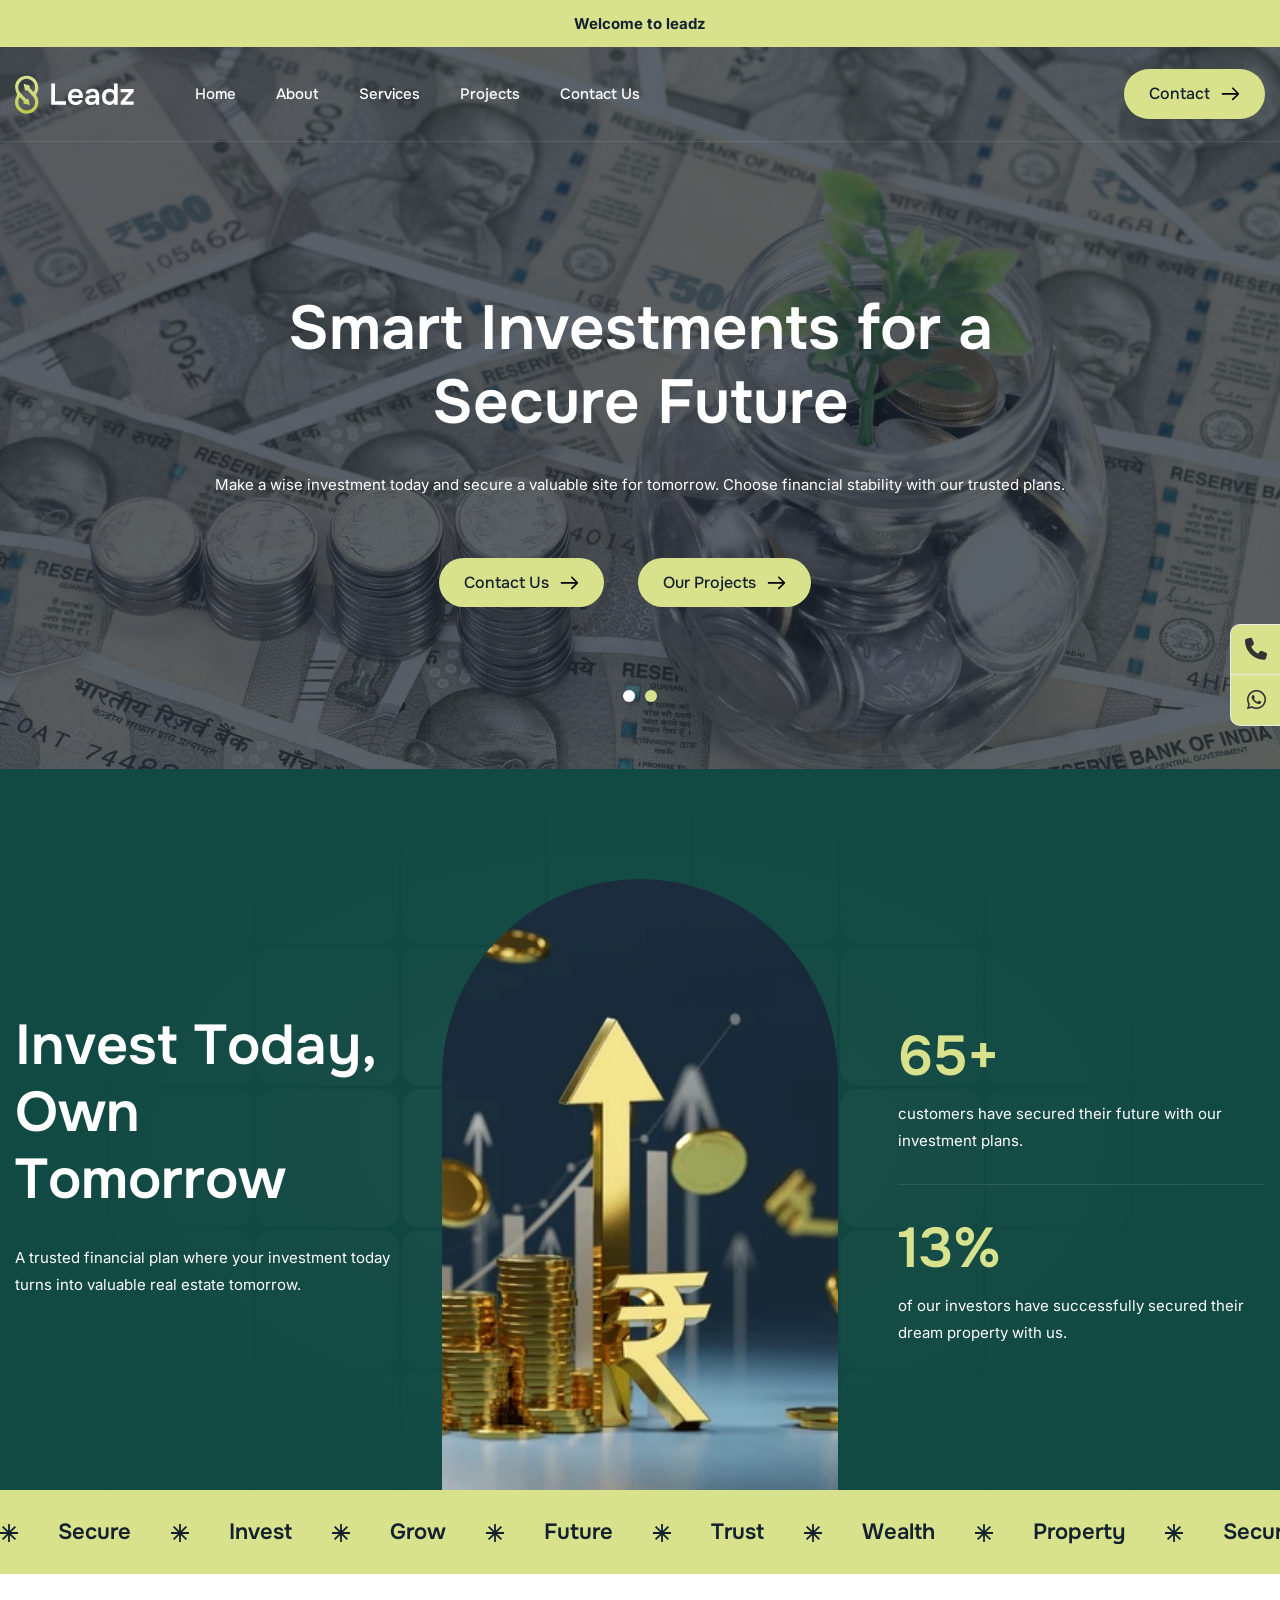
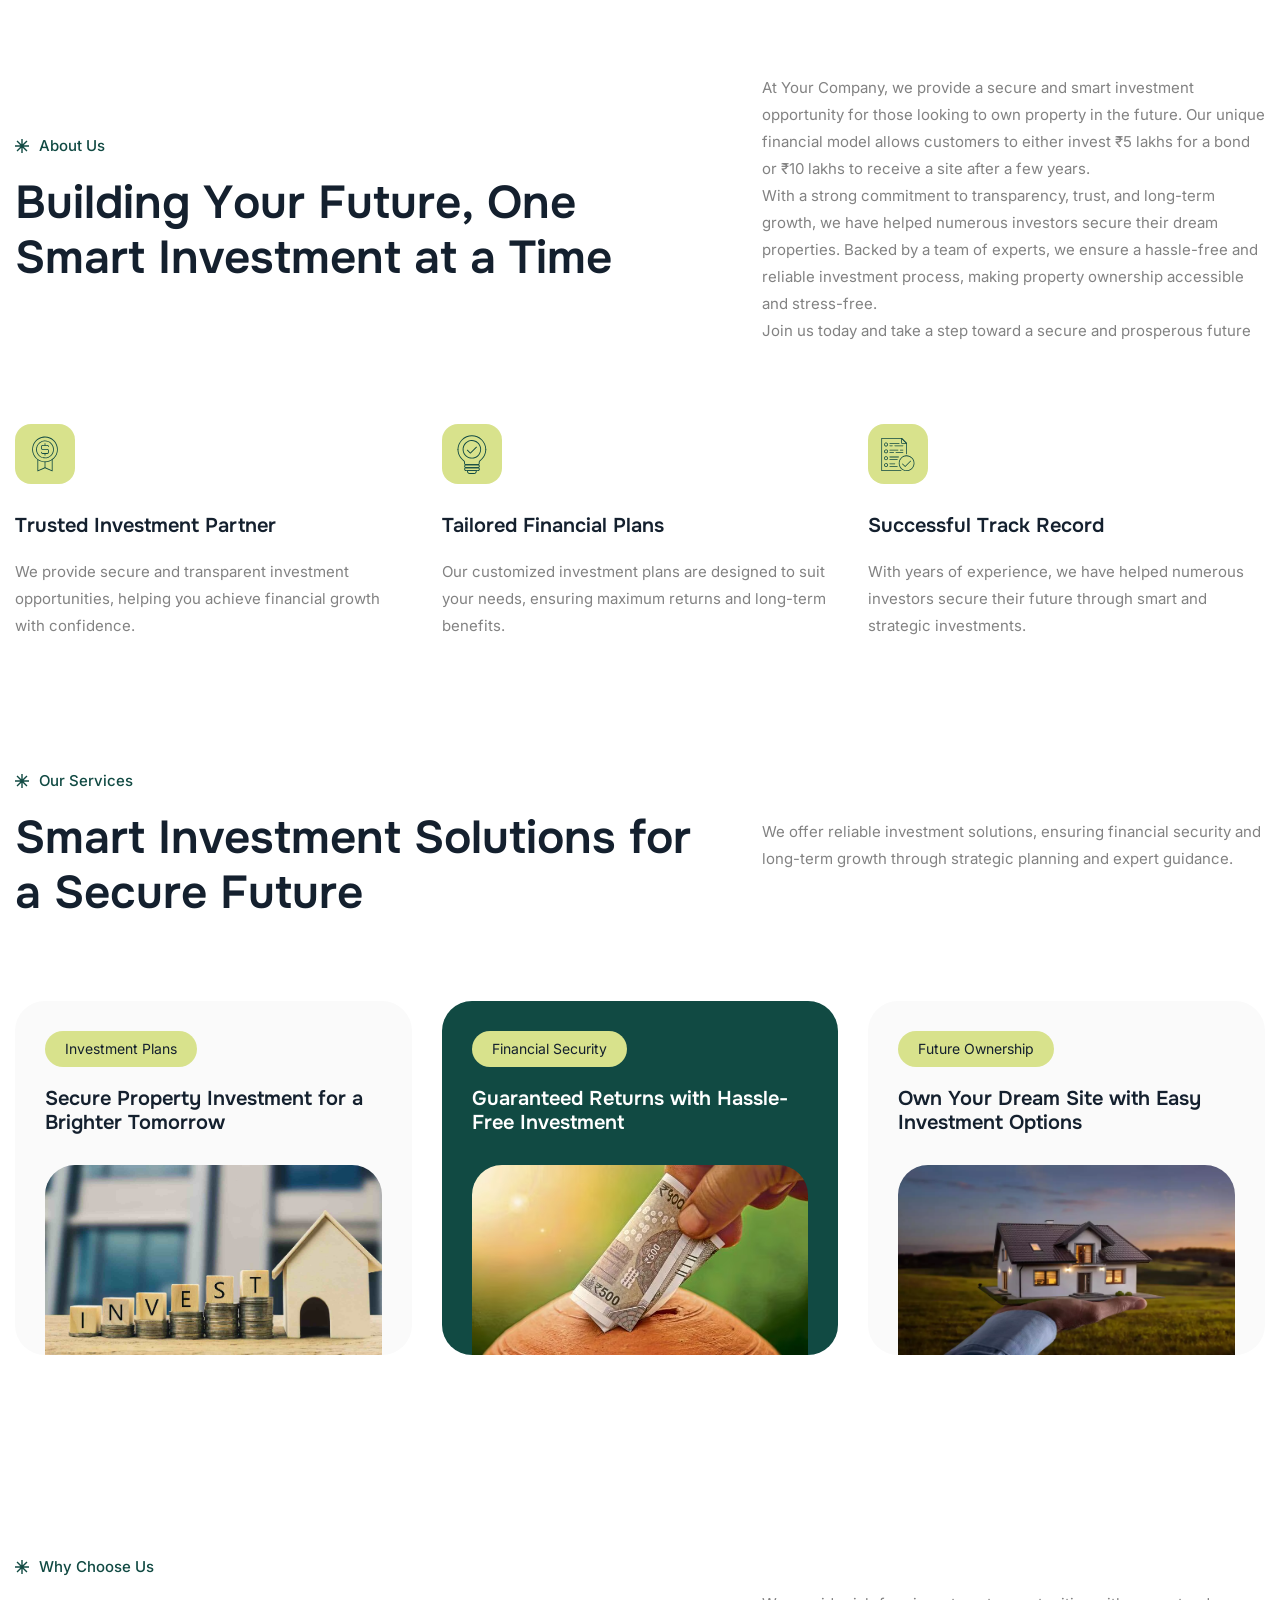
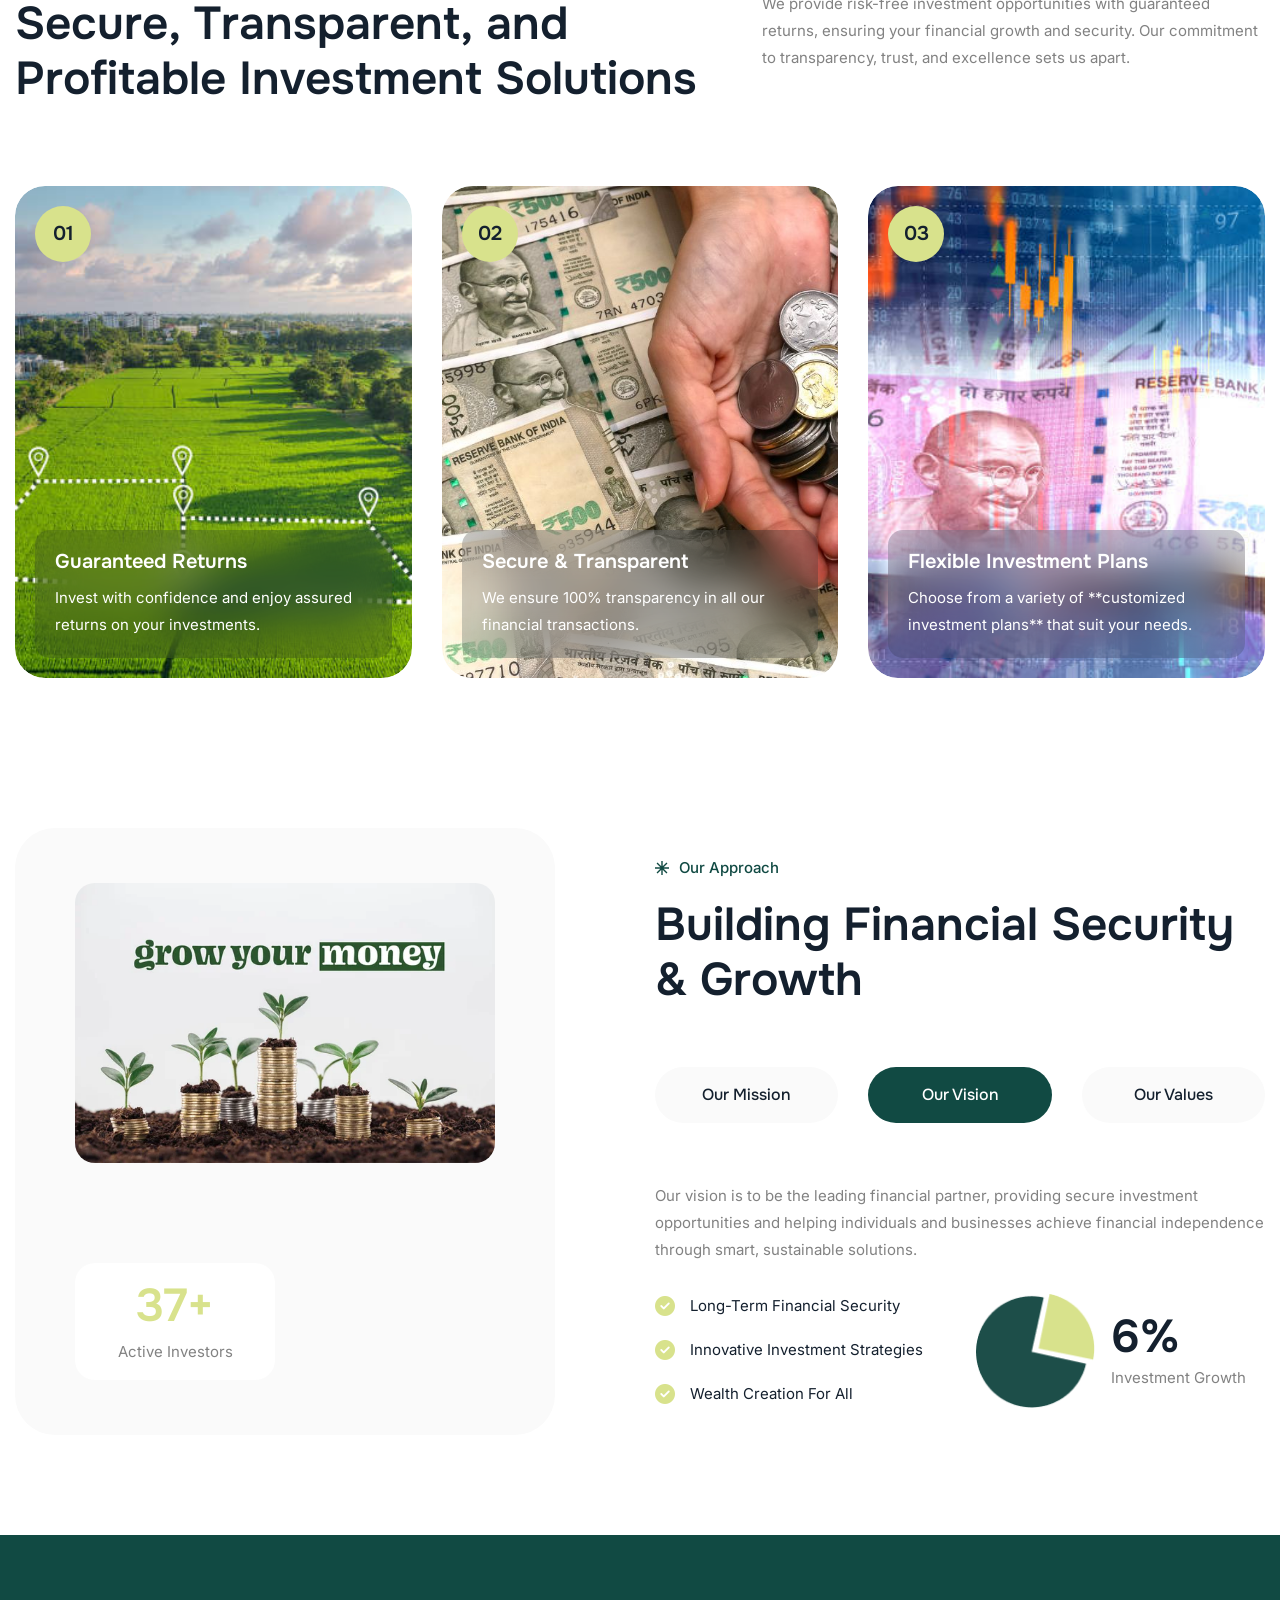
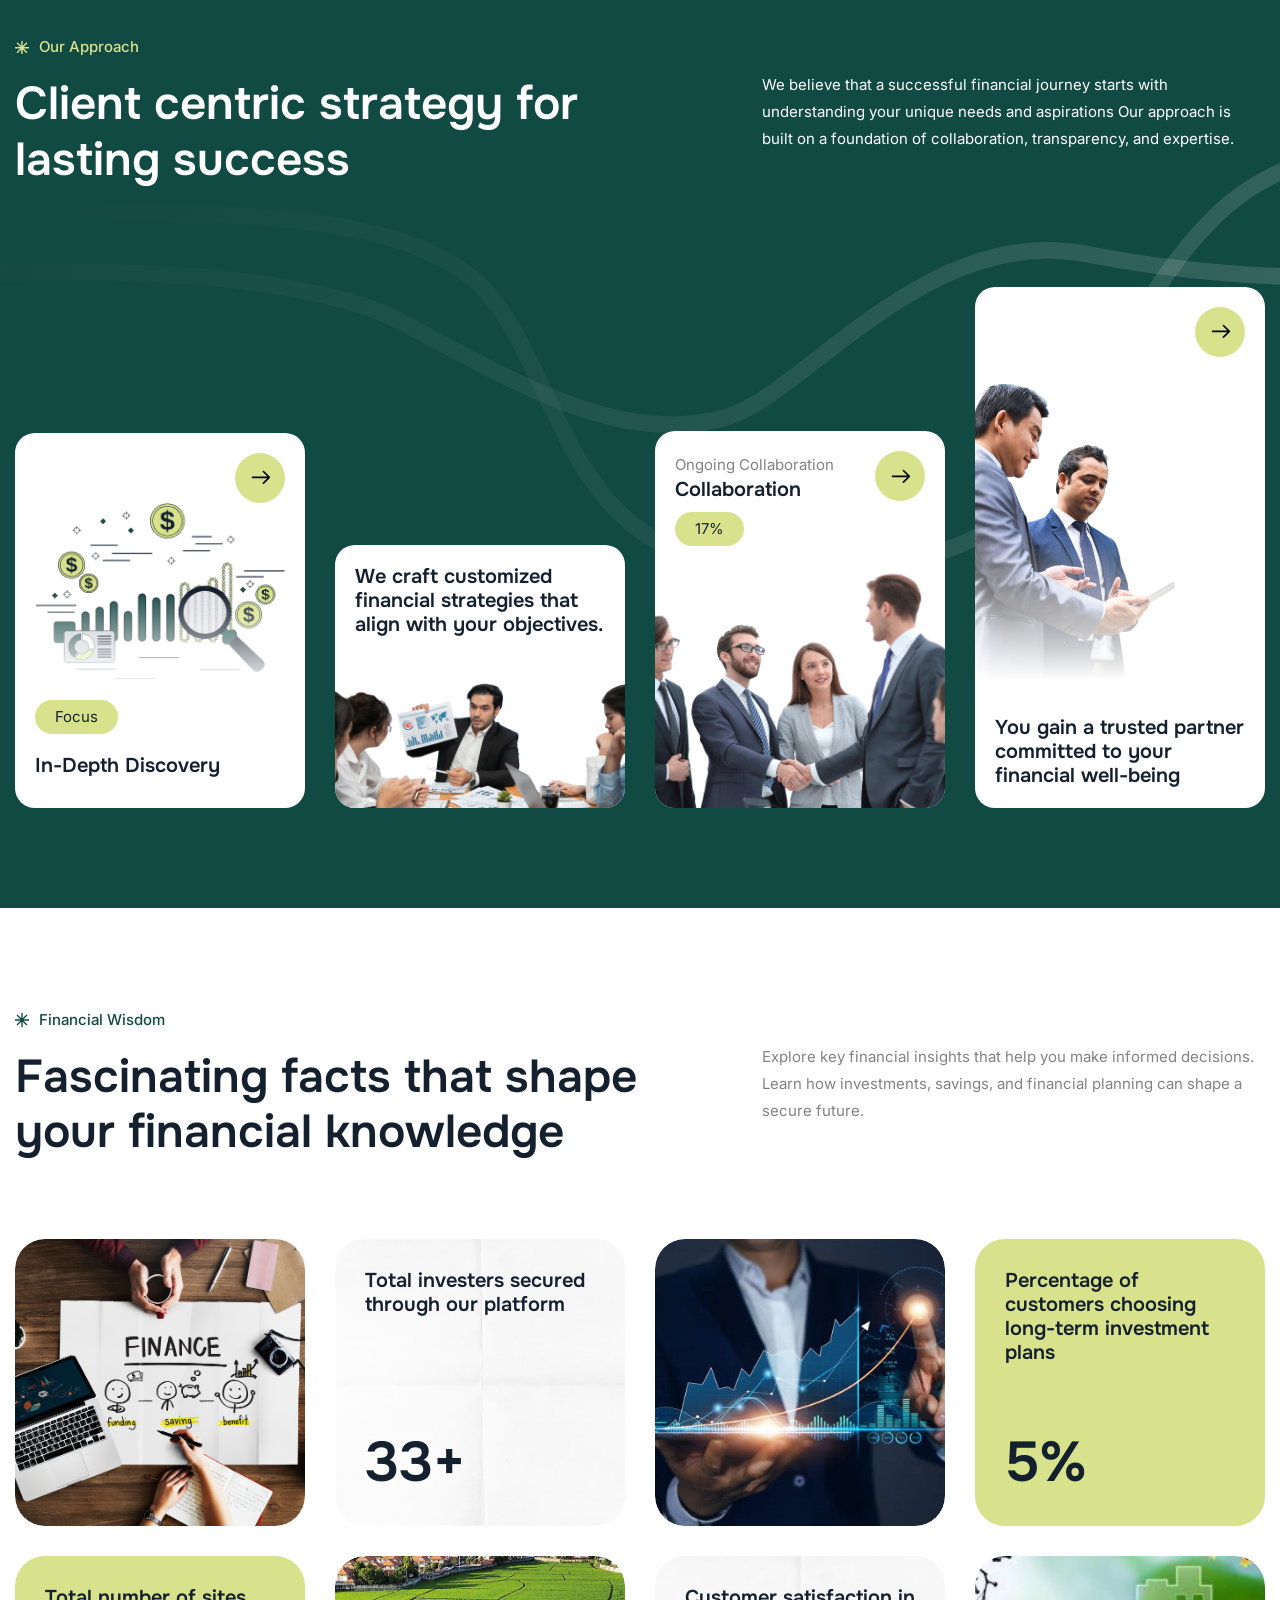
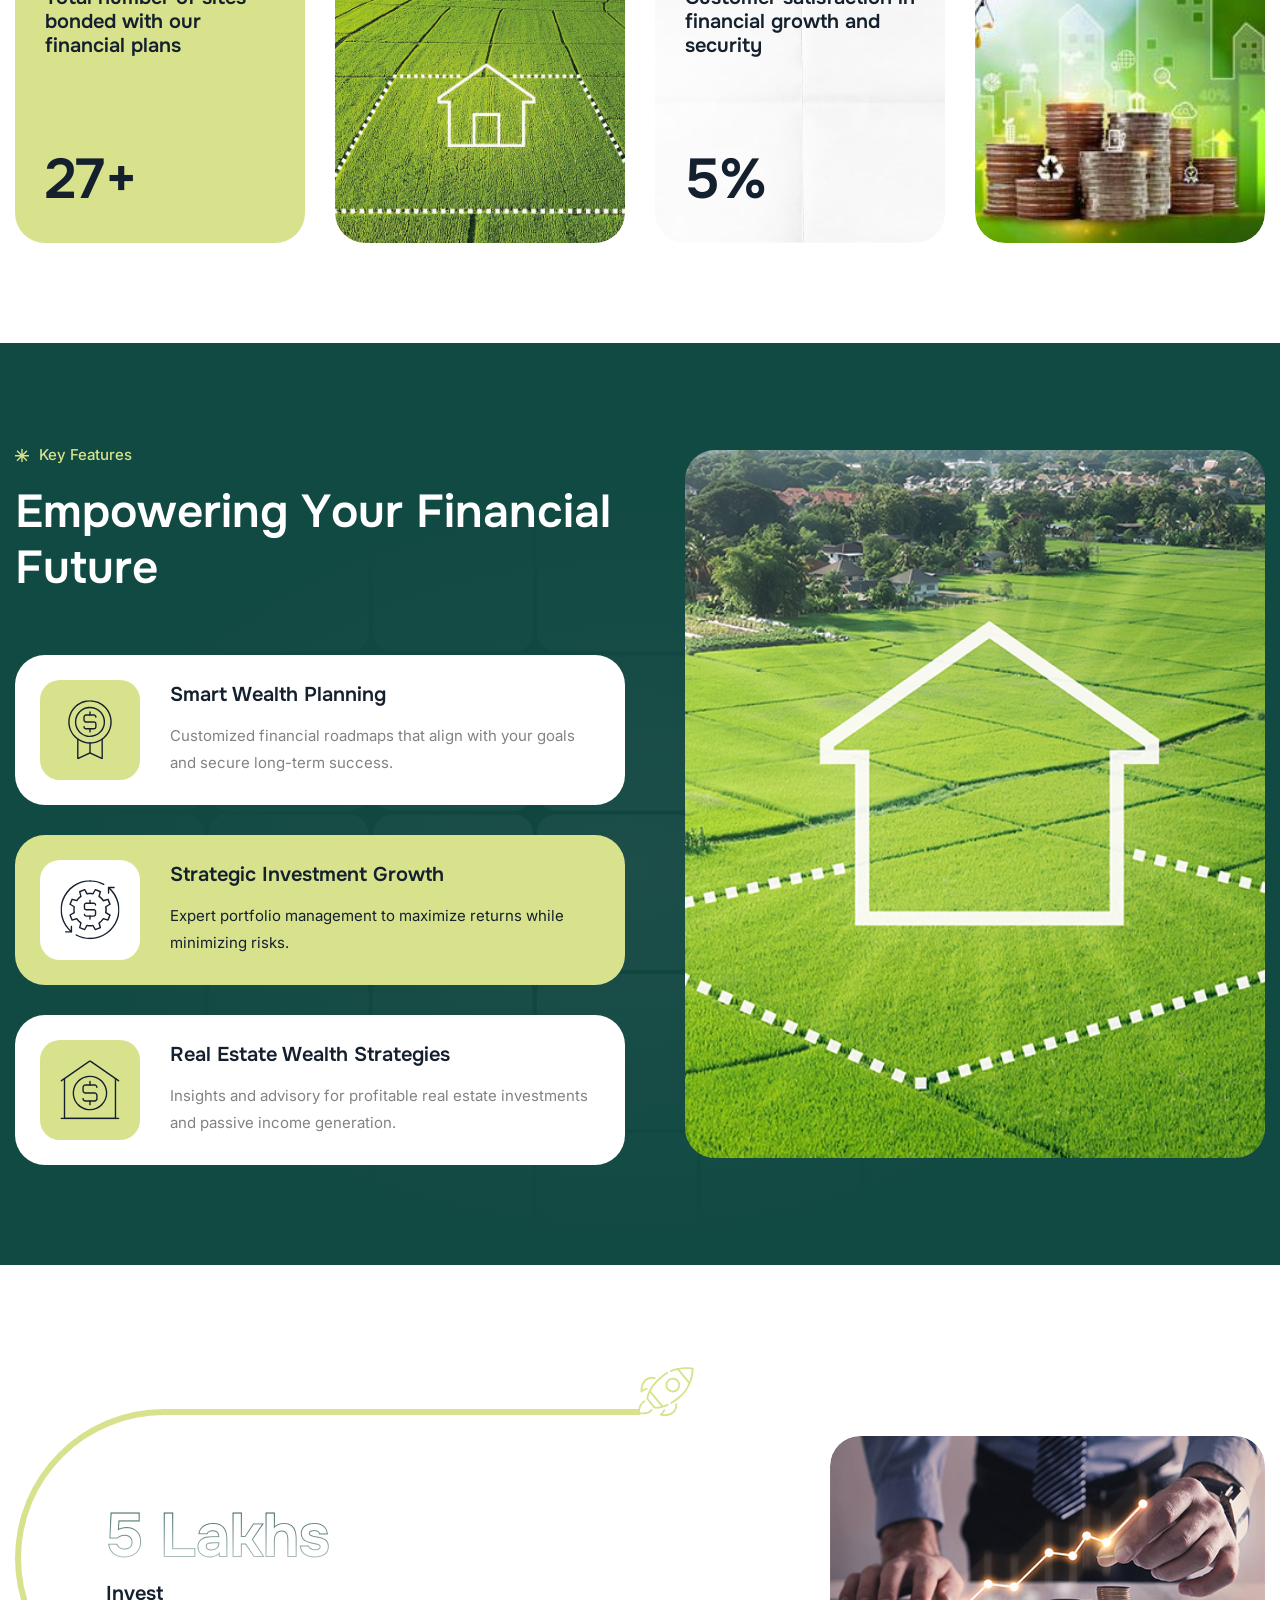
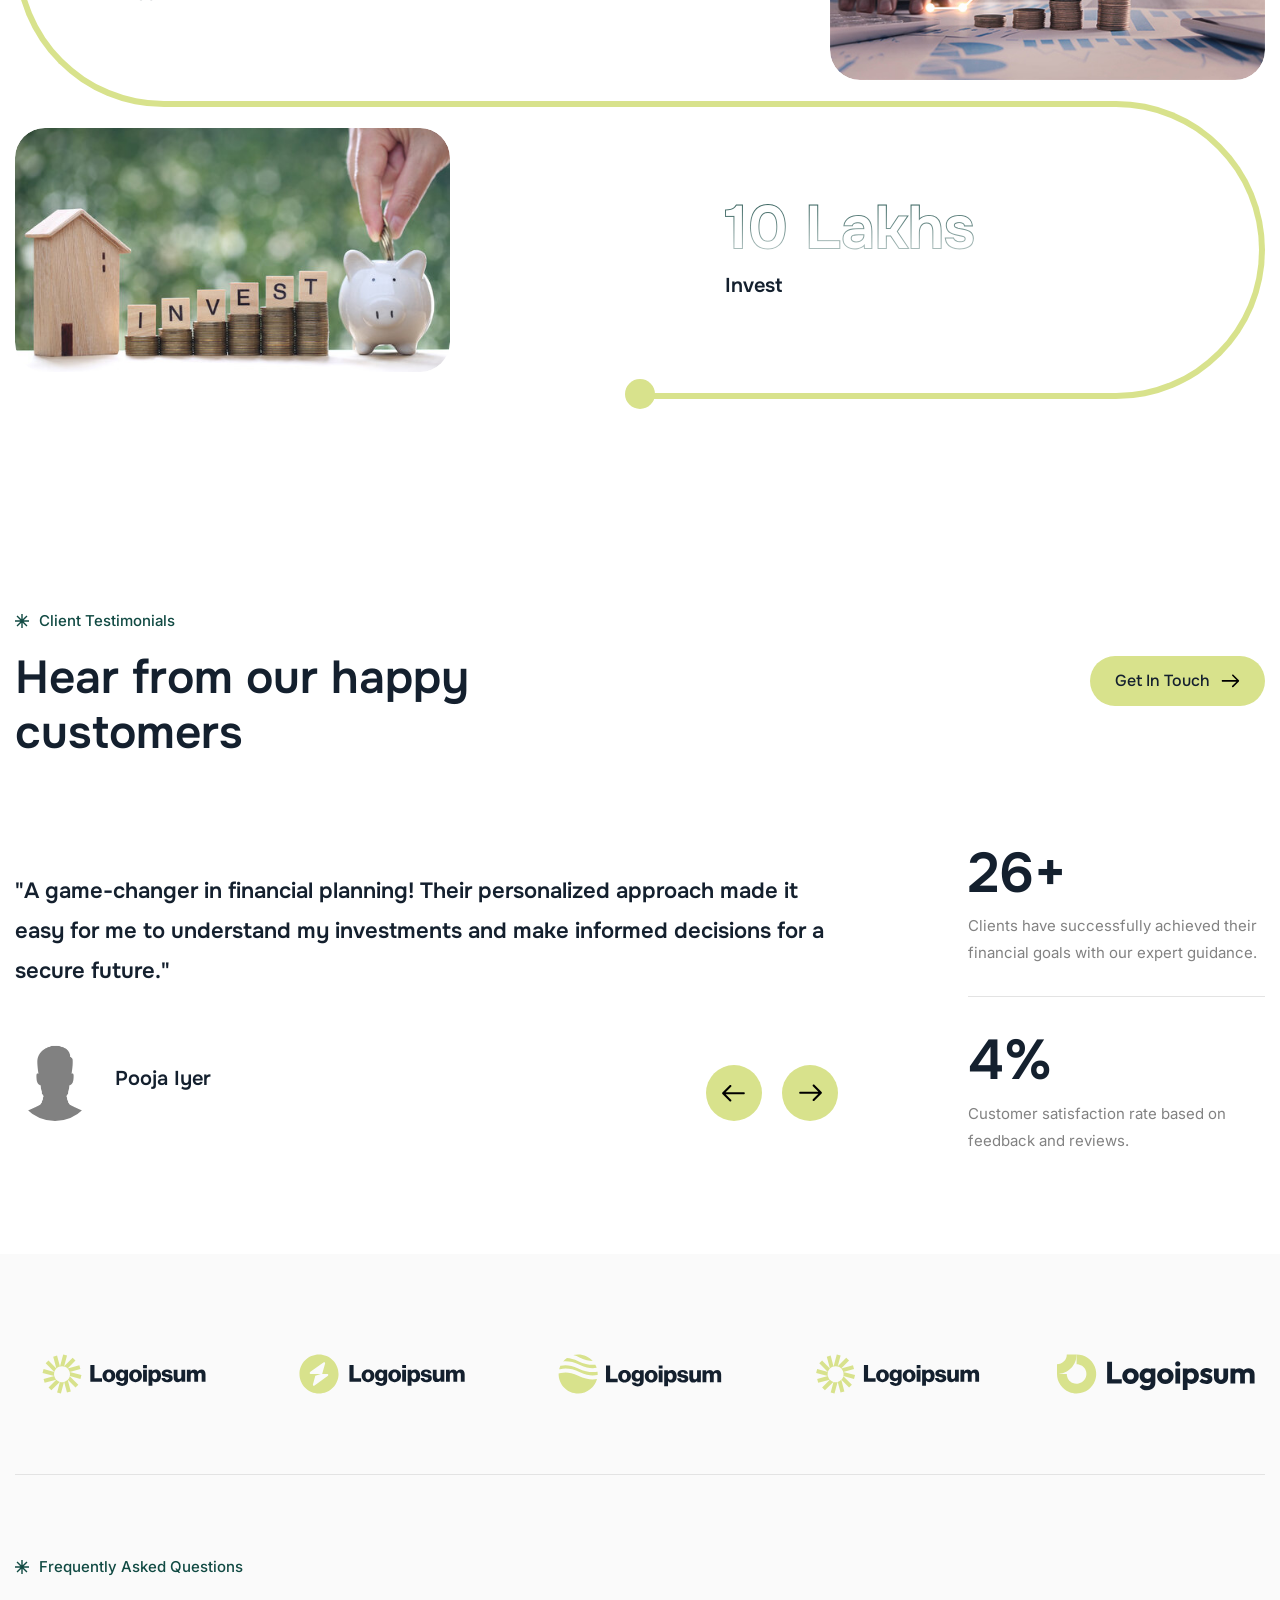
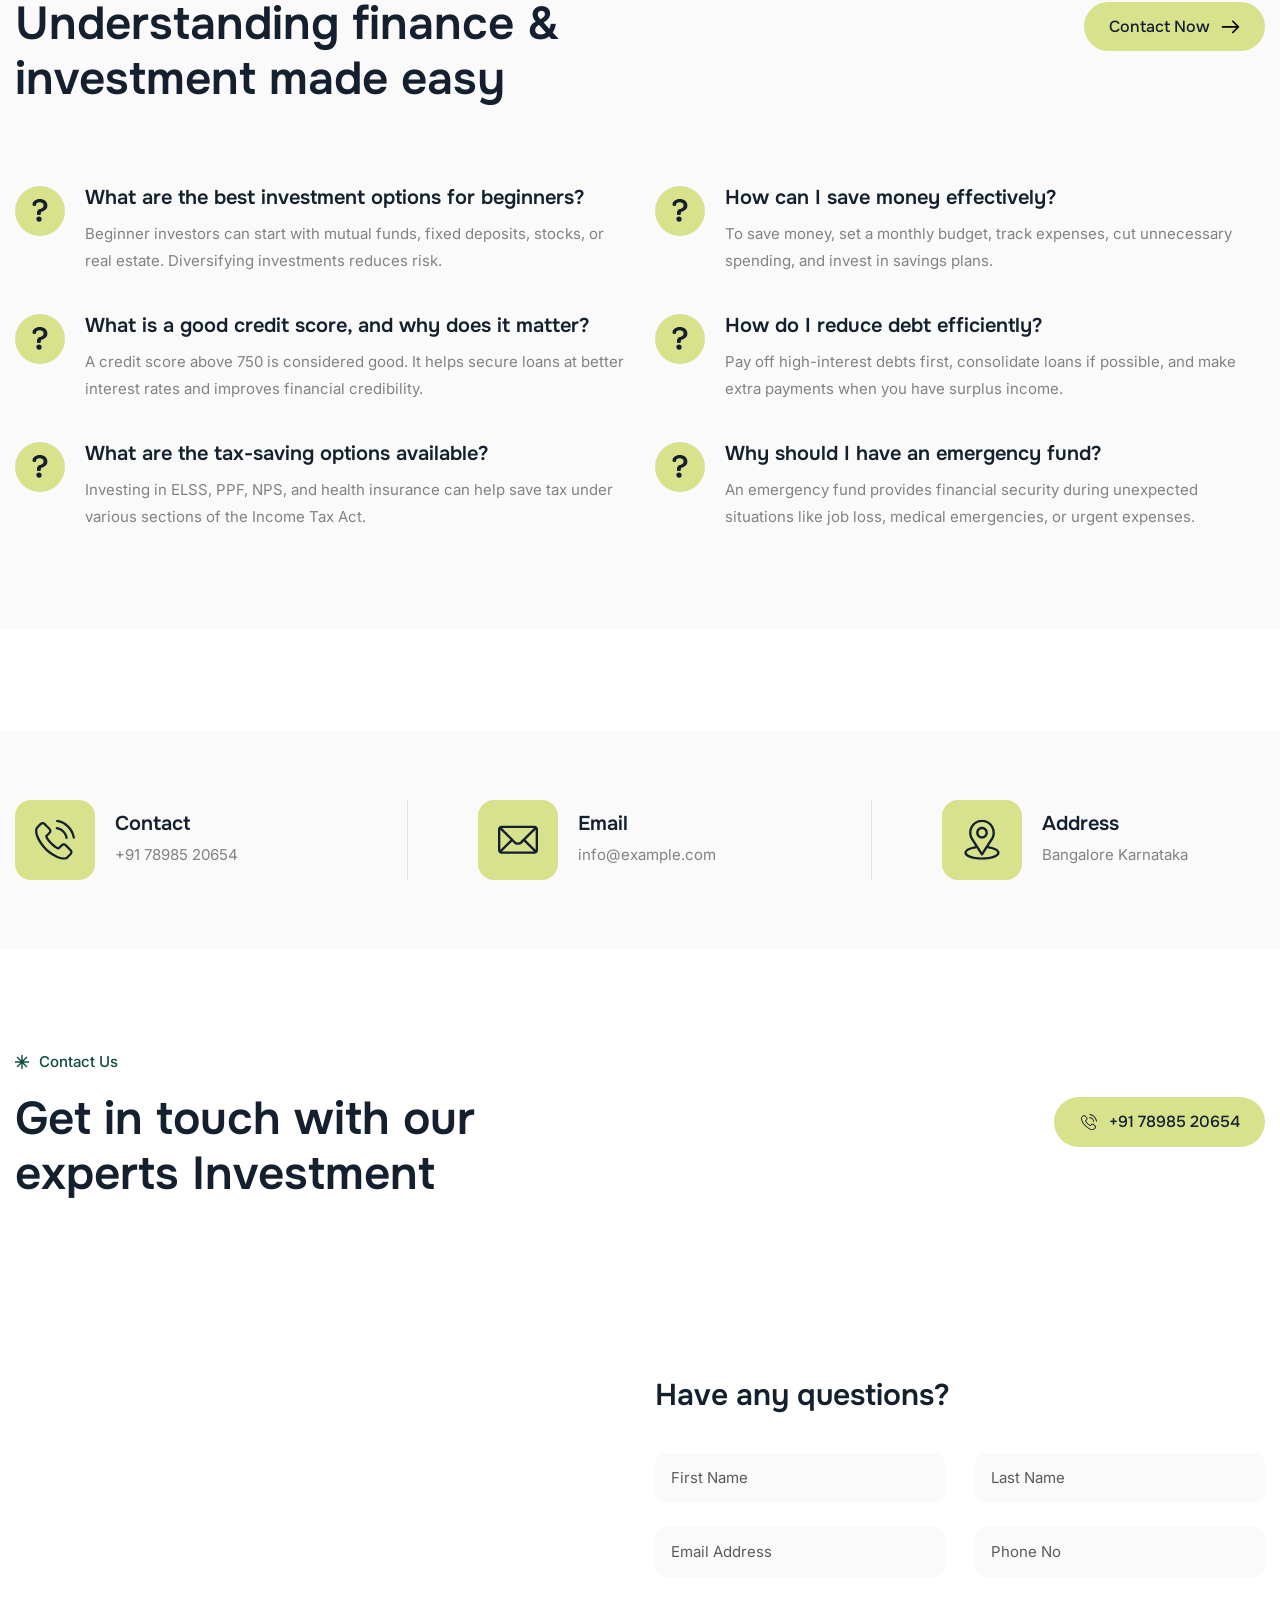
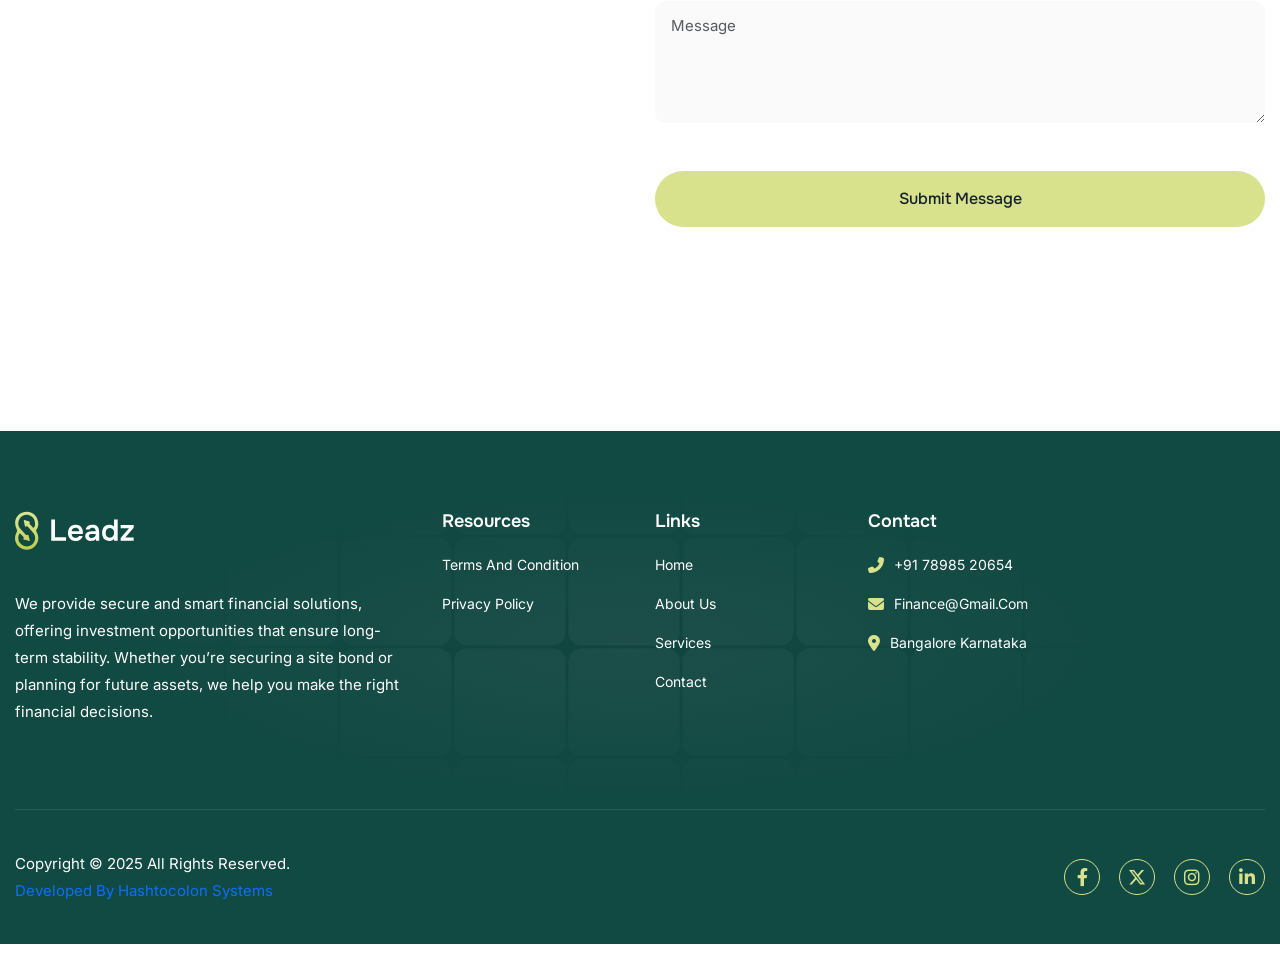
==== commit 36bf1c8e: "change" ====
--- a/index.html
+++ b/index.html
@@ -127,7 +127,7 @@
 
                                         <!-- Hero Content Btn Start -->
                                         <div class="hero-content-btn">
-                                            <a href="#" class="btn-default">get in touch</a>
+                                            <a href="#" class="btn-default">Contact Us</a>
                                             <a href="#" class="btn-default">our projects</a>
                                         </div>
                                         <!-- Hero Content Btn End -->
@@ -163,7 +163,7 @@
 
                                         <!-- Hero Content Btn Start -->
                                         <div class="hero-content-btn">
-                                            <a href="#" class="btn-default">get in touch</a>
+                                            <a href="#" class="btn-default">Contact Us</a>
                                             <a href="#" class="btn-default">our projects</a>
                                         </div>
                                         <!-- Hero Content Btn End -->
@@ -454,366 +454,6 @@
 </div>
 <!-- Our Services Section End -->
 
-
-    <!-- Our Expertise Section Start -->
-    <div class="our-expertise bg-section">
-        <div class="container">
-            <div class="row section-row align-items-center">
-                <div class="col-lg-7">
-                    <!-- Section Title Start -->
-                    <div class="section-title">
-                        <h3 class="wow fadeInUp">our expertise</h3>
-                        <h2 class="text-anime-style-3" data-cursor="-opaque">Driving innovation and success in Industry
-                            Insights</h2>
-                    </div>
-                    <!-- Section Title End -->
-                </div>
-
-                <div class="col-lg-5">
-                    <!-- Section Title Content Start -->
-                    <div class="section-title-content wow fadeInUp" data-wow-delay="0.25s">
-                        <p>Our expert consultants bring a wealth of experience to the table, offering actionable
-                            solutions that enhance business performance, streamline operations, and foster long-term
-                            growth.</p>
-                    </div>
-                    <!-- Section Title Content End -->
-                </div>
-            </div>
-
-            <div class="row">
-                <div class="col-lg-12">
-                    <!-- Sidebar Our Expertise Nav start -->
-                    <div class="our-tab-nav wow fadeInUp" data-wow-delay="0.25s">
-                        <ul class="nav nav-tabs" id="myTab" role="tablist">
-                            <li class="nav-item" role="presentation">
-                                <button class="nav-link btn-highlighted active" id="financial-tab" data-bs-toggle="tab"
-                                    data-bs-target="#financial" type="button" role="tab" aria-selected="true">Financial
-                                    Planning</button>
-                            </li>
-                            <li class="nav-item" role="presentation">
-                                <button class="nav-link btn-highlighted" id="business-tab" data-bs-toggle="tab"
-                                    data-bs-target="#business" type="button" role="tab" aria-selected="false">Business
-                                    Consulting</button>
-                            </li>
-                            <li class="nav-item" role="presentation">
-                                <button class="nav-link btn-highlighted" id="risk-tab" data-bs-toggle="tab"
-                                    data-bs-target="#risk" type="button" role="tab" aria-selected="false">Risk
-                                    Management</button>
-                            </li>
-                            <li class="nav-item" role="presentation">
-                                <button class="nav-link btn-highlighted" id="investment-tab" data-bs-toggle="tab"
-                                    data-bs-target="#investment" type="button" role="tab"
-                                    aria-selected="false">Investment Management</button>
-                            </li>
-                        </ul>
-                    </div>
-                    <!-- Sidebar Our Expertise Nav End -->
-
-                    <!-- Expertise Box Start -->
-                    <div class="expertise-box tab-content" id="myTabContent">
-                        <!-- Expertise Item Start -->
-                        <div class="expertise-item tab-pane fade show active" id="financial" role="tabpanel">
-                            <div class="row align-items-center">
-                                <div class="col-lg-6">
-                                    <!-- Expertise Content Start -->
-                                    <div class="expertise-content">
-                                        <!-- Expertise Content Header Start -->
-                                        <div class="expertise-content-header">
-                                            <h3>Benefits of our financial:</h3>
-                                            <p>Empower your financial journey with expert advice, personalized
-                                                strategies, and solutions designed to help you achieve long-term
-                                                stability, growth, and peace of mind.</p>
-                                        </div>
-                                        <!-- Expertise Content Header End -->
-
-                                        <!-- Expertise Content Body Start -->
-                                        <div class="expertise-content-body">
-                                            <!-- Expertise List Item Start -->
-                                            <div class="expertise-list-item">
-                                                <div class="icon-box">
-                                                    <img src="images/icon-expertise-list-1.svg" alt="">
-                                                </div>
-                                                <div class="expertise-list-content">
-                                                    <p>expert nvestment management</p>
-                                                </div>
-                                            </div>
-                                            <!-- Expertise List Item End -->
-
-                                            <!-- Expertise List Item Start -->
-                                            <div class="expertise-list-item">
-                                                <div class="icon-box">
-                                                    <img src="images/icon-expertise-list-2.svg" alt="">
-                                                </div>
-                                                <div class="expertise-list-content">
-                                                    <p>Social Security and Pension Optimization</p>
-                                                </div>
-                                            </div>
-                                            <!-- Expertise List Item End -->
-
-                                            <!-- Expertise List Item Start -->
-                                            <div class="expertise-list-item">
-                                                <div class="icon-box">
-                                                    <img src="images/icon-expertise-list-3.svg" alt="">
-                                                </div>
-                                                <div class="expertise-list-content">
-                                                    <p>business financial planning</p>
-                                                </div>
-                                            </div>
-                                            <!-- Expertise List Item End -->
-                                        </div>
-                                        <!-- Expertise Content Body End -->
-
-                                        <!-- Expertise Button Start -->
-                                        <div class="expertise-btn">
-                                            <a href="#" class="btn-default">contact now</a>
-                                        </div>
-                                        <!-- Expertise Button End -->
-                                    </div>
-                                    <!-- Expertise Content End -->
-                                </div>
-
-                                <div class="col-lg-6">
-                                    <!-- Expertise Image Start -->
-                                    <div class="expertise-image">
-                                        <figure class="image-anime">
-                                            <img src="images/expertise-financial-img.jpg" alt="">
-                                        </figure>
-                                    </div>
-                                    <!-- Expertise Image End -->
-                                </div>
-                            </div>
-                        </div>
-                        <!-- Expertise Item End -->
-
-                        <!-- Expertise Item Start -->
-                        <div class="expertise-item tab-pane fade" id="business" role="tabpanel">
-                            <div class="row align-items-center">
-                                <div class="col-lg-6">
-                                    <!-- Expertise Content Start -->
-                                    <div class="expertise-content">
-                                        <!-- Expertise Content Header Start -->
-                                        <div class="expertise-content-header">
-                                            <h3>Benefits of our business:</h3>
-                                            <p>Empower your business journey with expert advice, personalized
-                                                strategies, and solutions designed to help you achieve long-term
-                                                stability, growth, and peace of mind.</p>
-                                        </div>
-                                        <!-- Expertise Content Header End -->
-
-                                        <!-- Expertise Content Body Start -->
-                                        <div class="expertise-content-body">
-                                            <!-- Expertise List Item Start -->
-                                            <div class="expertise-list-item">
-                                                <div class="icon-box">
-                                                    <img src="images/icon-expertise-list-1.svg" alt="">
-                                                </div>
-                                                <div class="expertise-list-content">
-                                                    <p>expert nvestment management</p>
-                                                </div>
-                                            </div>
-                                            <!-- Expertise List Item End -->
-
-                                            <!-- Expertise List Item Start -->
-                                            <div class="expertise-list-item">
-                                                <div class="icon-box">
-                                                    <img src="images/icon-expertise-list-2.svg" alt="">
-                                                </div>
-                                                <div class="expertise-list-content">
-                                                    <p>Social Security and Pension Optimization</p>
-                                                </div>
-                                            </div>
-                                            <!-- Expertise List Item End -->
-
-                                            <!-- Expertise List Item Start -->
-                                            <div class="expertise-list-item">
-                                                <div class="icon-box">
-                                                    <img src="images/icon-expertise-list-3.svg" alt="">
-                                                </div>
-                                                <div class="expertise-list-content">
-                                                    <p>business financial planning</p>
-                                                </div>
-                                            </div>
-                                            <!-- Expertise List Item End -->
-                                        </div>
-                                        <!-- Expertise Content Body End -->
-
-                                        <!-- Expertise Button Start -->
-                                        <div class="expertise-btn">
-                                            <a href="#" class="btn-default">contact now</a>
-                                        </div>
-                                        <!-- Expertise Button End -->
-                                    </div>
-                                    <!-- Expertise Content End -->
-                                </div>
-
-                                <div class="col-lg-6">
-                                    <!-- Expertise Image Start -->
-                                    <div class="expertise-image">
-                                        <figure class="image-anime">
-                                            <img src="images/expertise-financial-img.jpg" alt="">
-                                        </figure>
-                                    </div>
-                                    <!-- Expertise Image End -->
-                                </div>
-                            </div>
-                        </div>
-                        <!-- Expertise Item End -->
-
-                        <!-- Expertise Item Start -->
-                        <div class="expertise-item tab-pane fade" id="risk" role="tabpanel">
-                            <div class="row align-items-center">
-                                <div class="col-lg-6">
-                                    <!-- Expertise Content Start -->
-                                    <div class="expertise-content">
-                                        <!-- Expertise Content Header Start -->
-                                        <div class="expertise-content-header">
-                                            <h3>Benefits of our risk:</h3>
-                                            <p>Empower your risk journey with expert advice, personalized strategies,
-                                                and solutions designed to help you achieve long-term stability, growth,
-                                                and peace of mind.</p>
-                                        </div>
-                                        <!-- Expertise Content Header End -->
-
-                                        <!-- Expertise Content Body Start -->
-                                        <div class="expertise-content-body">
-                                            <!-- Expertise List Item Start -->
-                                            <div class="expertise-list-item">
-                                                <div class="icon-box">
-                                                    <img src="images/icon-expertise-list-1.svg" alt="">
-                                                </div>
-                                                <div class="expertise-list-content">
-                                                    <p>expert nvestment management</p>
-                                                </div>
-                                            </div>
-                                            <!-- Expertise List Item End -->
-
-                                            <!-- Expertise List Item Start -->
-                                            <div class="expertise-list-item">
-                                                <div class="icon-box">
-                                                    <img src="images/icon-expertise-list-2.svg" alt="">
-                                                </div>
-                                                <div class="expertise-list-content">
-                                                    <p>Social Security and Pension Optimization</p>
-                                                </div>
-                                            </div>
-                                            <!-- Expertise List Item End -->
-
-                                            <!-- Expertise List Item Start -->
-                                            <div class="expertise-list-item">
-                                                <div class="icon-box">
-                                                    <img src="images/icon-expertise-list-3.svg" alt="">
-                                                </div>
-                                                <div class="expertise-list-content">
-                                                    <p>business financial planning</p>
-                                                </div>
-                                            </div>
-                                            <!-- Expertise List Item End -->
-                                        </div>
-                                        <!-- Expertise Content Body End -->
-
-                                        <!-- Expertise Button Start -->
-                                        <div class="expertise-btn">
-                                            <a href="#" class="btn-default">contact now</a>
-                                        </div>
-                                        <!-- Expertise Button End -->
-                                    </div>
-                                    <!-- Expertise Content End -->
-                                </div>
-
-                                <div class="col-lg-6">
-                                    <!-- Expertise Image Start -->
-                                    <div class="expertise-image">
-                                        <figure class="image-anime">
-                                            <img src="images/expertise-financial-img.jpg" alt="">
-                                        </figure>
-                                    </div>
-                                    <!-- Expertise Image End -->
-                                </div>
-                            </div>
-                        </div>
-                        <!-- Expertise Item End -->
-
-                        <!-- Expertise Item Start -->
-                        <div class="expertise-item tab-pane fade" id="investment" role="tabpanel">
-                            <div class="row align-items-center">
-                                <div class="col-lg-6">
-                                    <!-- Expertise Content Start -->
-                                    <div class="expertise-content">
-                                        <!-- Expertise Content Header Start -->
-                                        <div class="expertise-content-header">
-                                            <h3>Benefits of our investment:</h3>
-                                            <p>Empower your investment journey with expert advice, personalized
-                                                strategies, and solutions designed to help you achieve long-term
-                                                stability, growth, and peace of mind.</p>
-                                        </div>
-                                        <!-- Expertise Content Header End -->
-
-                                        <!-- Expertise Content Body Start -->
-                                        <div class="expertise-content-body">
-                                            <!-- Expertise List Item Start -->
-                                            <div class="expertise-list-item">
-                                                <div class="icon-box">
-                                                    <img src="images/icon-expertise-list-1.svg" alt="">
-                                                </div>
-                                                <div class="expertise-list-content">
-                                                    <p>expert nvestment management</p>
-                                                </div>
-                                            </div>
-                                            <!-- Expertise List Item End -->
-
-                                            <!-- Expertise List Item Start -->
-                                            <div class="expertise-list-item">
-                                                <div class="icon-box">
-                                                    <img src="images/icon-expertise-list-2.svg" alt="">
-                                                </div>
-                                                <div class="expertise-list-content">
-                                                    <p>Social Security and Pension Optimization</p>
-                                                </div>
-                                            </div>
-                                            <!-- Expertise List Item End -->
-
-                                            <!-- Expertise List Item Start -->
-                                            <div class="expertise-list-item">
-                                                <div class="icon-box">
-                                                    <img src="images/icon-expertise-list-3.svg" alt="">
-                                                </div>
-                                                <div class="expertise-list-content">
-                                                    <p>business financial planning</p>
-                                                </div>
-                                            </div>
-                                            <!-- Expertise List Item End -->
-                                        </div>
-                                        <!-- Expertise Content Body End -->
-
-                                        <!-- Expertise Button Start -->
-                                        <div class="expertise-btn">
-                                            <a href="#" class="btn-default">contact now</a>
-                                        </div>
-                                        <!-- Expertise Button End -->
-                                    </div>
-                                    <!-- Expertise Content End -->
-                                </div>
-
-                                <div class="col-lg-6">
-                                    <!-- Expertise Image Start -->
-                                    <div class="expertise-image">
-                                        <figure class="image-anime">
-                                            <img src="images/expertise-financial-img.jpg" alt="">
-                                        </figure>
-                                    </div>
-                                    <!-- Expertise Image End -->
-                                </div>
-                            </div>
-                        </div>
-                        <!-- Expertise Item End -->
-                    </div>
-                    <!-- Expertise Box End -->
-                </div>
-            </div>
-        </div>
-    </div>
-    <!-- Our Expertise Section End -->
-
   <!-- Why Choose Us Section Start -->
 <div class="why-choose-us">
     <div class="container">
@@ -830,7 +470,7 @@
             <div class="col-lg-5">
                 <!-- Section Title Content Start -->
                 <div class="section-title-content wow fadeInUp" data-wow-delay="0.25s">
-                    <p>We provide **risk-free investment opportunities** with guaranteed returns, ensuring your financial growth and security. Our commitment to transparency, trust, and excellence sets us apart.</p>
+                    <p>We provide risk-free investment opportunities with guaranteed returns, ensuring your financial growth and security. Our commitment to transparency, trust, and excellence sets us apart.</p>
                 </div>
                 <!-- Section Title Content End -->
             </div>
@@ -1206,7 +846,6 @@
                             <!-- Approach Content Start -->
                             <div class="approach-content">
                                 <h3>In-Depth Discovery</h3>
-                                <p>Lorem Ipsum is simply dummy text of the printing and typesetting industry.</p>
                             </div>
                             <!-- Approach Content End -->
                         </div>
@@ -1515,20 +1154,18 @@
                         <div class="company-history-item">
                             <div class="company-history-info">
                                 <div class="company-history-year wow fadeInUp">
-                                    <h2>2015</h2>
+                                    <h2>5 Lakhs</h2>
                                 </div>
                                 <div class="company-history-content">
-                                    <h3 class="wow fadeInUp" data-wow-delay="0.25s">Start Company</h3>
-                                    <p class="wow fadeInUp" data-wow-delay="0.5s">Starting a company is an exciting
-                                        journey that begins with a vision and a plan. It involves transforming
-                                        innovative ideas into a functional business by establishing a strong foundation.
+                                    <h3 class="wow fadeInUp" data-wow-delay="0.25s">Invest</h3>
+                                    <p class="wow fadeInUp" data-wow-delay="0.5s">
                                     </p>
                                 </div>
                             </div>
 
                             <div class="company-history-image">
                                 <figure class="image-anime reveal">
-                                    <img src="images/company-history-img-1.jpg" alt="">
+                                    <img src="images/us/5.jpg" alt="">
                                 </figure>
                             </div>
                         </div>
@@ -1538,89 +1175,26 @@
                         <div class="company-history-item">
                             <div class="company-history-info">
                                 <div class="company-history-year wow fadeInUp">
-                                    <h2>2017</h2>
+                                    <h2>10 Lakhs</h2>
                                 </div>
                                 <div class="company-history-content">
-                                    <h3 class="wow fadeInUp" data-wow-delay="0.25s">Opening Office</h3>
-                                    <p class="wow fadeInUp" data-wow-delay="0.5s">Opening an office marks a significant
-                                        milestone in a company's growth. It provides a dedicated space for
-                                        collaboration, productivity, and client engagement.</p>
+                                    <h3 class="wow fadeInUp" data-wow-delay="0.25s">Invest</h3>
+                                    <p class="wow fadeInUp" data-wow-delay="0.5s"></p>
                                 </div>
                             </div>
 
                             <div class="company-history-image">
                                 <figure class="image-anime reveal">
-                                    <img src="images/company-history-img-2.jpg" alt="">
+                                    <img src="images/us/6.jpg" alt="">
                                 </figure>
                             </div>
                         </div>
                         <!-- Company History Item End -->
 
-                        <!-- Company History Item Start -->
-                        <div class="company-history-item">
-                            <div class="company-history-info">
-                                <div class="company-history-year wow fadeInUp">
-                                    <h2>2018</h2>
-                                </div>
-                                <div class="company-history-content">
-                                    <h3 class="wow fadeInUp" data-wow-delay="0.25s">Improve Management</h3>
-                                    <p class="wow fadeInUp" data-wow-delay="0.5s">Improving management is crucial for
-                                        enhancing organizational efficiency and achieving business goals. This involves
-                                        adopting effective leadership practices.</p>
-                                </div>
-                            </div>
-
-                            <div class="company-history-image">
-                                <figure class="image-anime reveal">
-                                    <img src="images/company-history-img-3.jpg" alt="">
-                                </figure>
-                            </div>
-                        </div>
-                        <!-- Company History Item End -->
-
-                        <!-- Company History Item Start -->
-                        <div class="company-history-item">
-                            <div class="company-history-info">
-                                <div class="company-history-year wow fadeInUp">
-                                    <h2>2021</h2>
-                                </div>
-                                <div class="company-history-content">
-                                    <h3 class="wow fadeInUp" data-wow-delay="0.25s">Open Research Team</h3>
-                                    <p class="wow fadeInUp" data-wow-delay="0.5s">Establishing an open research team
-                                        fosters collaboration and innovation by bringing together diverse minds to
-                                        tackle complex problems.</p>
-                                </div>
-                            </div>
-
-                            <div class="company-history-image">
-                                <figure class="image-anime reveal">
-                                    <img src="images/company-history-img-4.jpg" alt="">
-                                </figure>
-                            </div>
-                        </div>
-                        <!-- Company History Item End -->
-
-                        <!-- Company History Item Start -->
-                        <div class="company-history-item">
-                            <div class="company-history-info">
-                                <div class="company-history-year wow fadeInUp">
-                                    <h2>2024</h2>
-                                </div>
-                                <div class="company-history-content">
-                                    <h3 class="wow fadeInUp" data-wow-delay="0.25s">Winning Award</h3>
-                                    <p class="wow fadeInUp" data-wow-delay="0.5s">Winning an award is a significant
-                                        recognition of excellence and achievement in a specific field. It validates hard
-                                        work, dedication, and innovation, boosting morale and enhancing.</p>
-                                </div>
-                            </div>
-
-                            <div class="company-history-image">
-                                <figure class="image-anime reveal">
-                                    <img src="images/company-history-img-5.jpg" alt="">
-                                </figure>
-                            </div>
-                        </div>
-                        <!-- Company History Item End -->
+                    
+
+                     
+                     
                     </div>
                     <!-- Company History Box End -->
                 </div>
@@ -2038,6 +1612,7 @@
                         <div class="footer-logo">
                             <img src="images/footer-logo.svg" alt="">
                         </div>
+                        <p>We provide secure and smart financial solutions, offering investment opportunities that ensure long-term stability. Whether you’re securing a site bond or planning for future assets, we help you make the right financial decisions.</p>
                         <!-- Footer Logo End -->
                     </div>
                     <!-- About Footer End -->
@@ -2072,6 +1647,19 @@
                     </div>
                     <!-- Footer Links End -->
                 </div>
+
+                <div class="col-lg-2 col-md-3 col-6">
+                    <!-- Footer Contact Info Start -->
+                    <div class="footer-links">
+                        <h3>Contact</h3>
+                        <ul>
+                            <li><i class="fas fa-phone-alt"></i> <a href="tel:+1234567890">+91 78985 20654</a></li>
+                            <li><i class="fas fa-envelope"></i> <a href="mailto:finance@gmail.com">finance@gmail.com</a></li>
+                            <li><i class="fas fa-map-marker-alt"> <a href=""></i>Bangalore Karnataka</li></a>
+                        </ul>
+                    </div>
+                </div>
+                
             </div>
 
             <!-- Footer Copyright Section Start -->
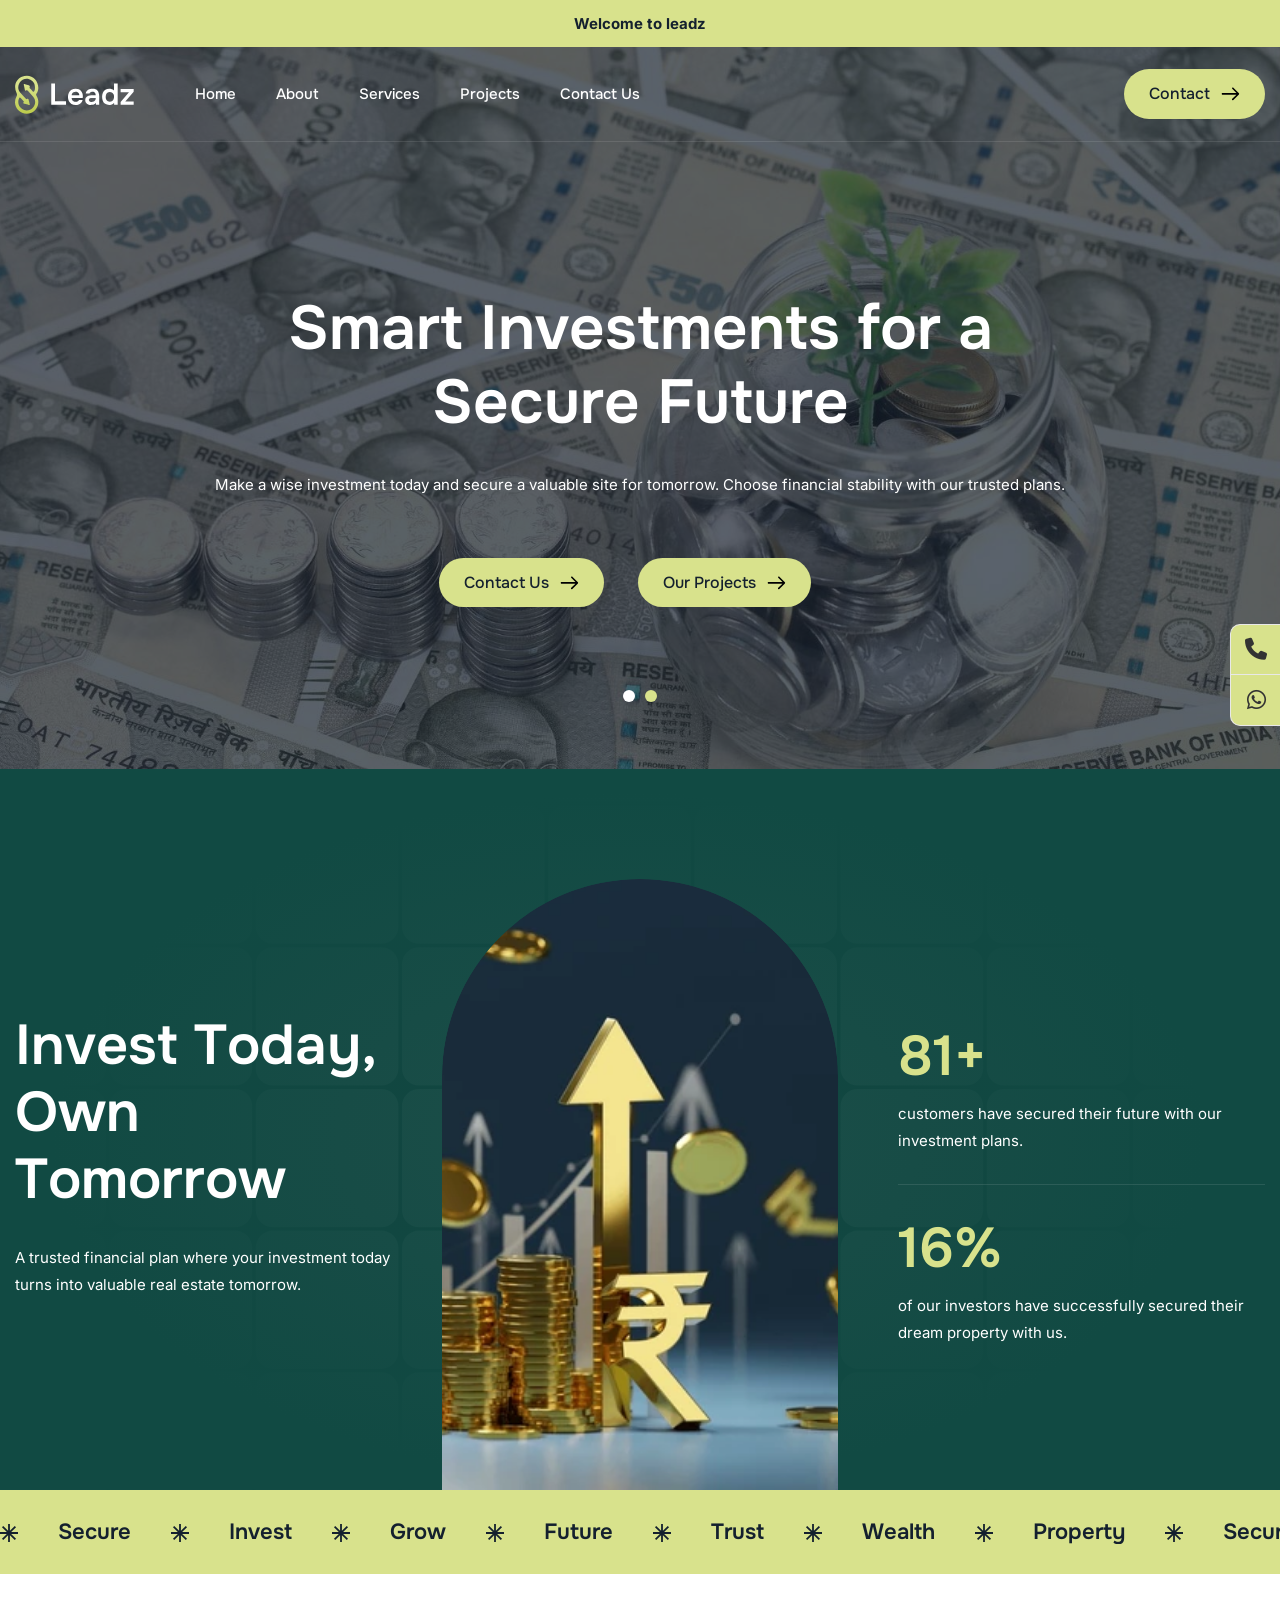
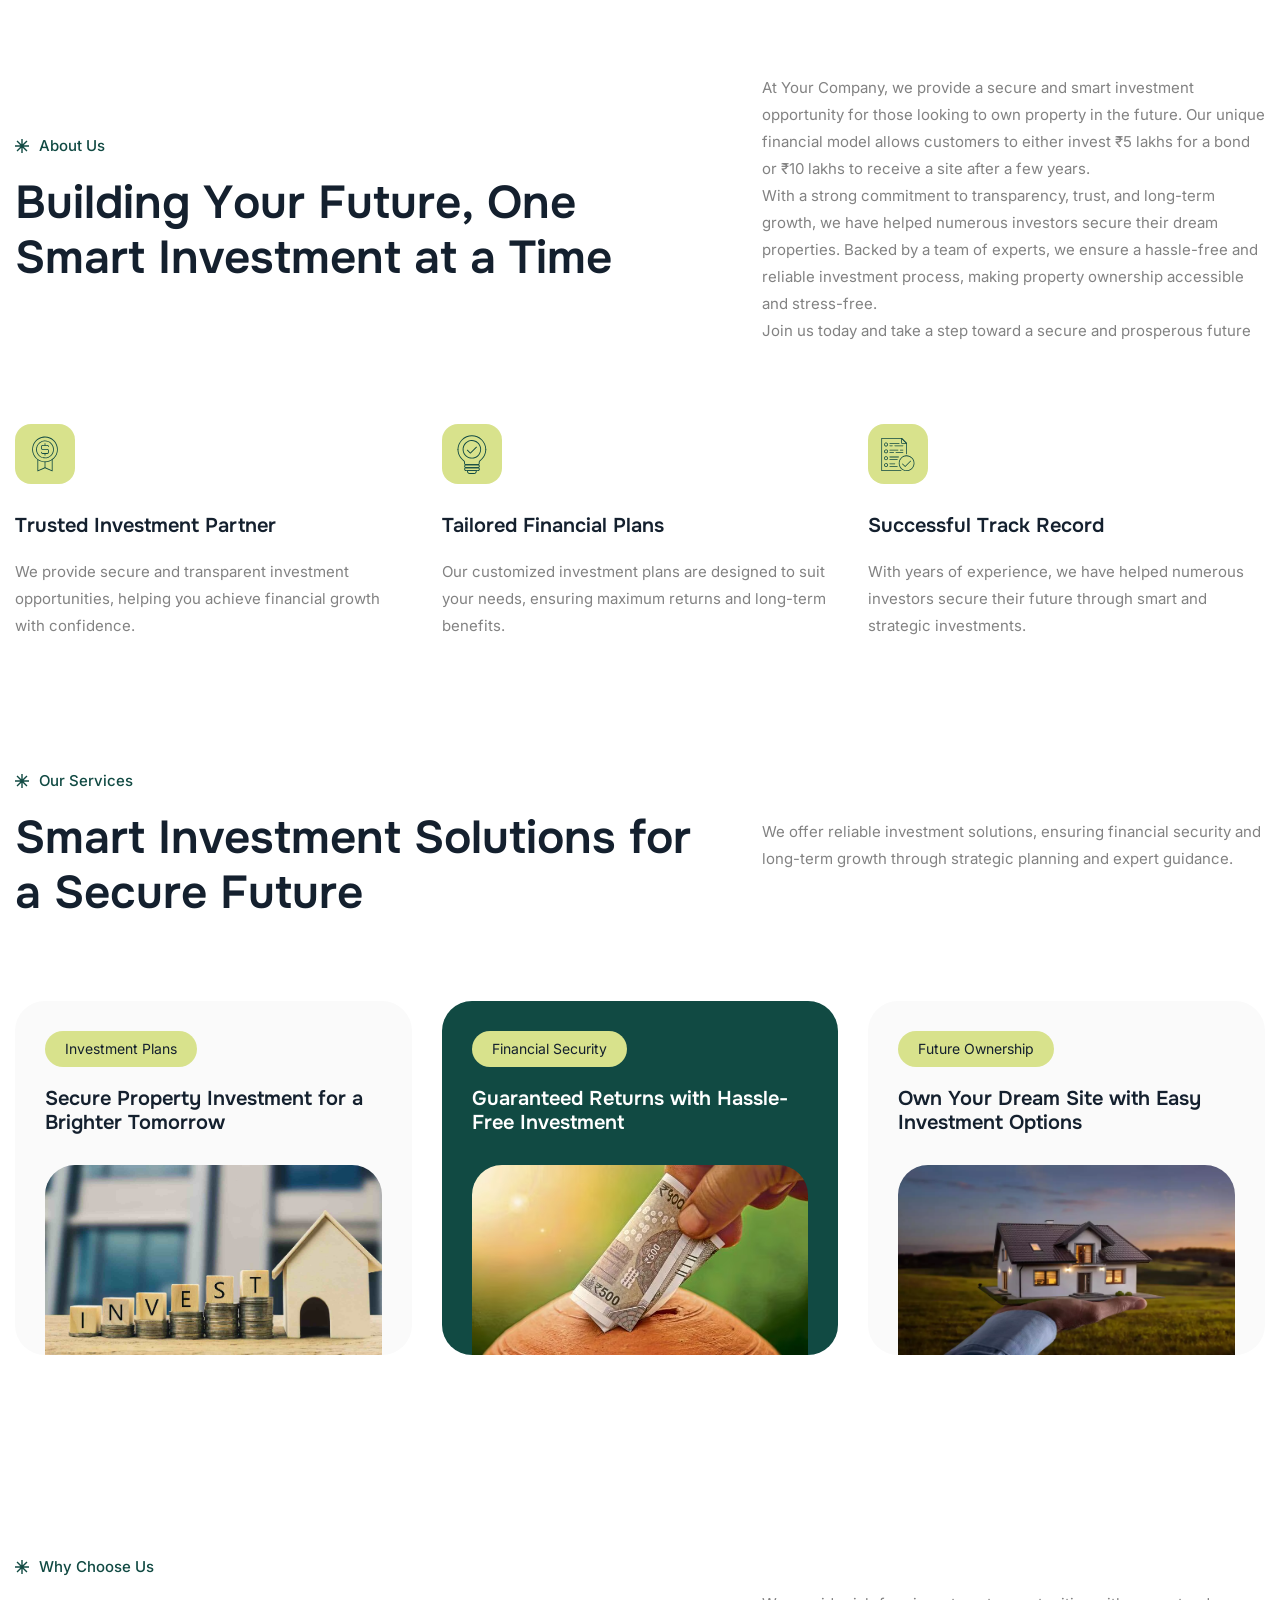
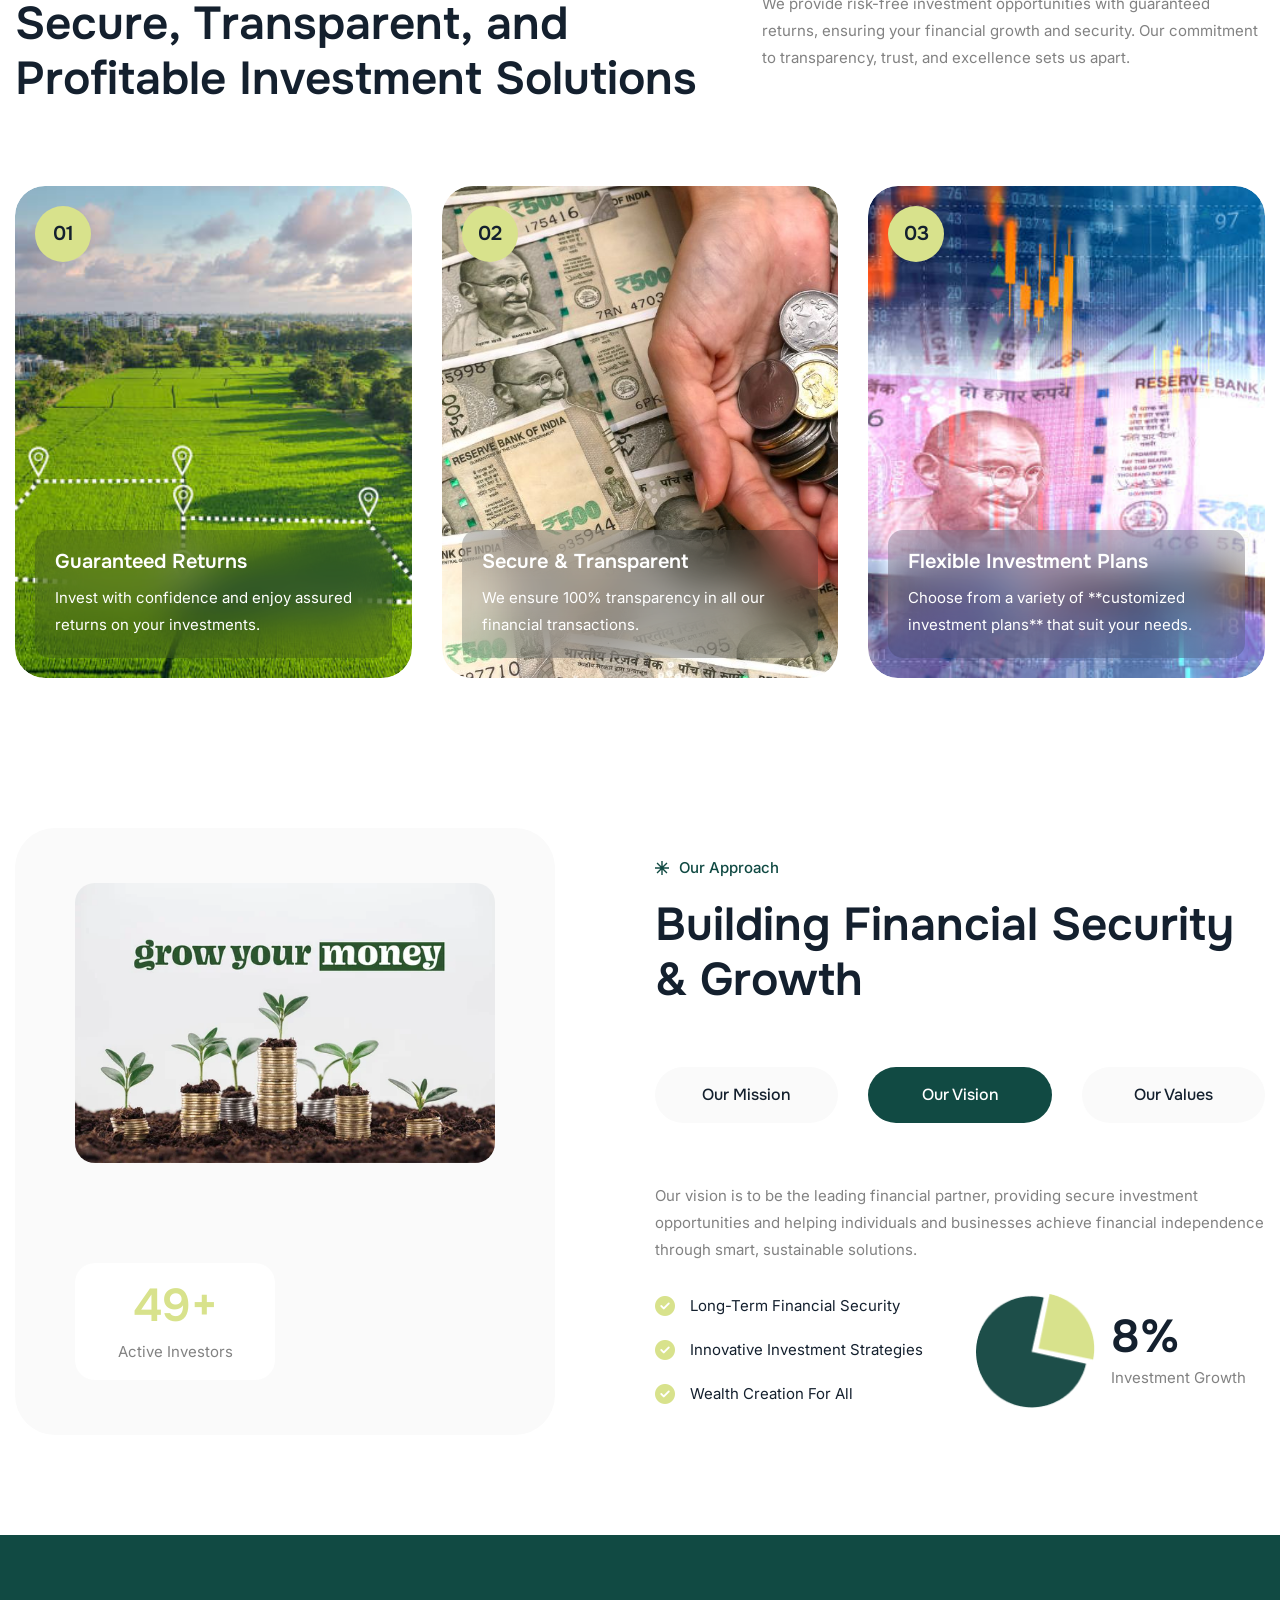
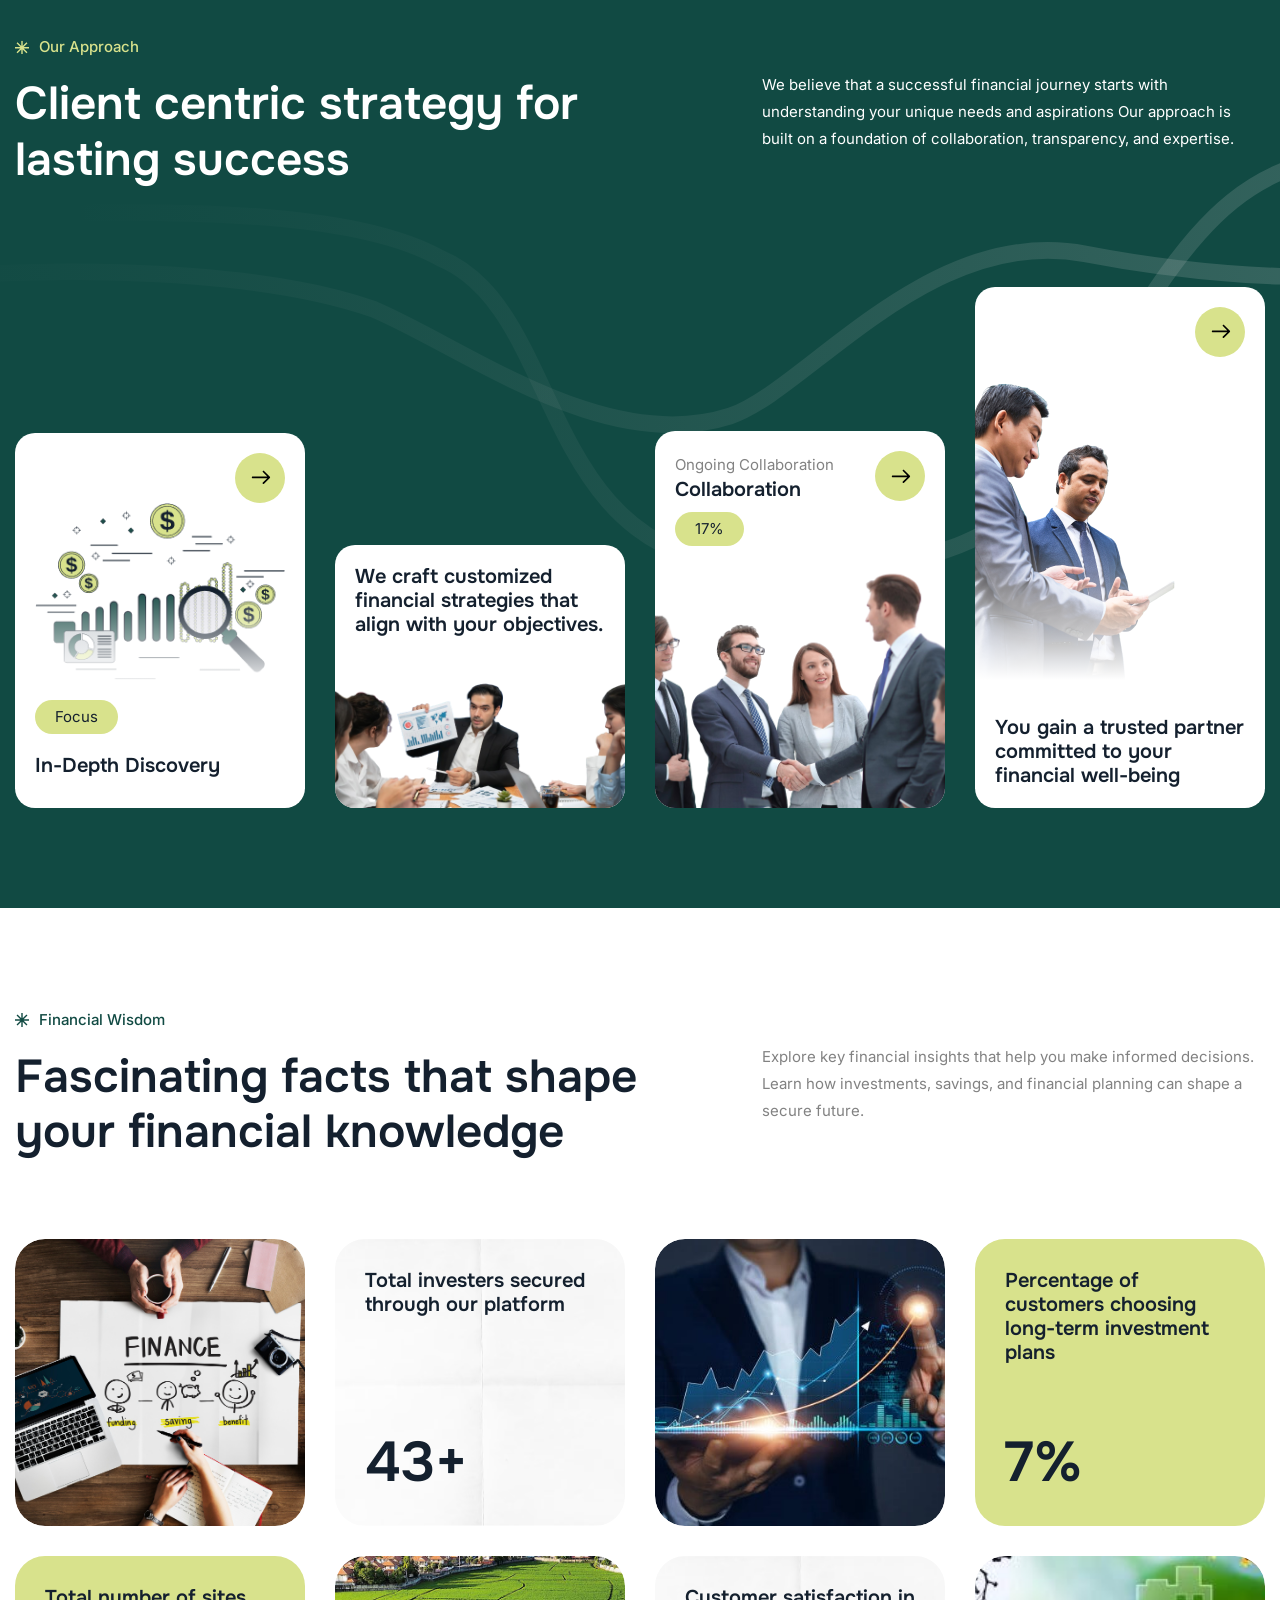
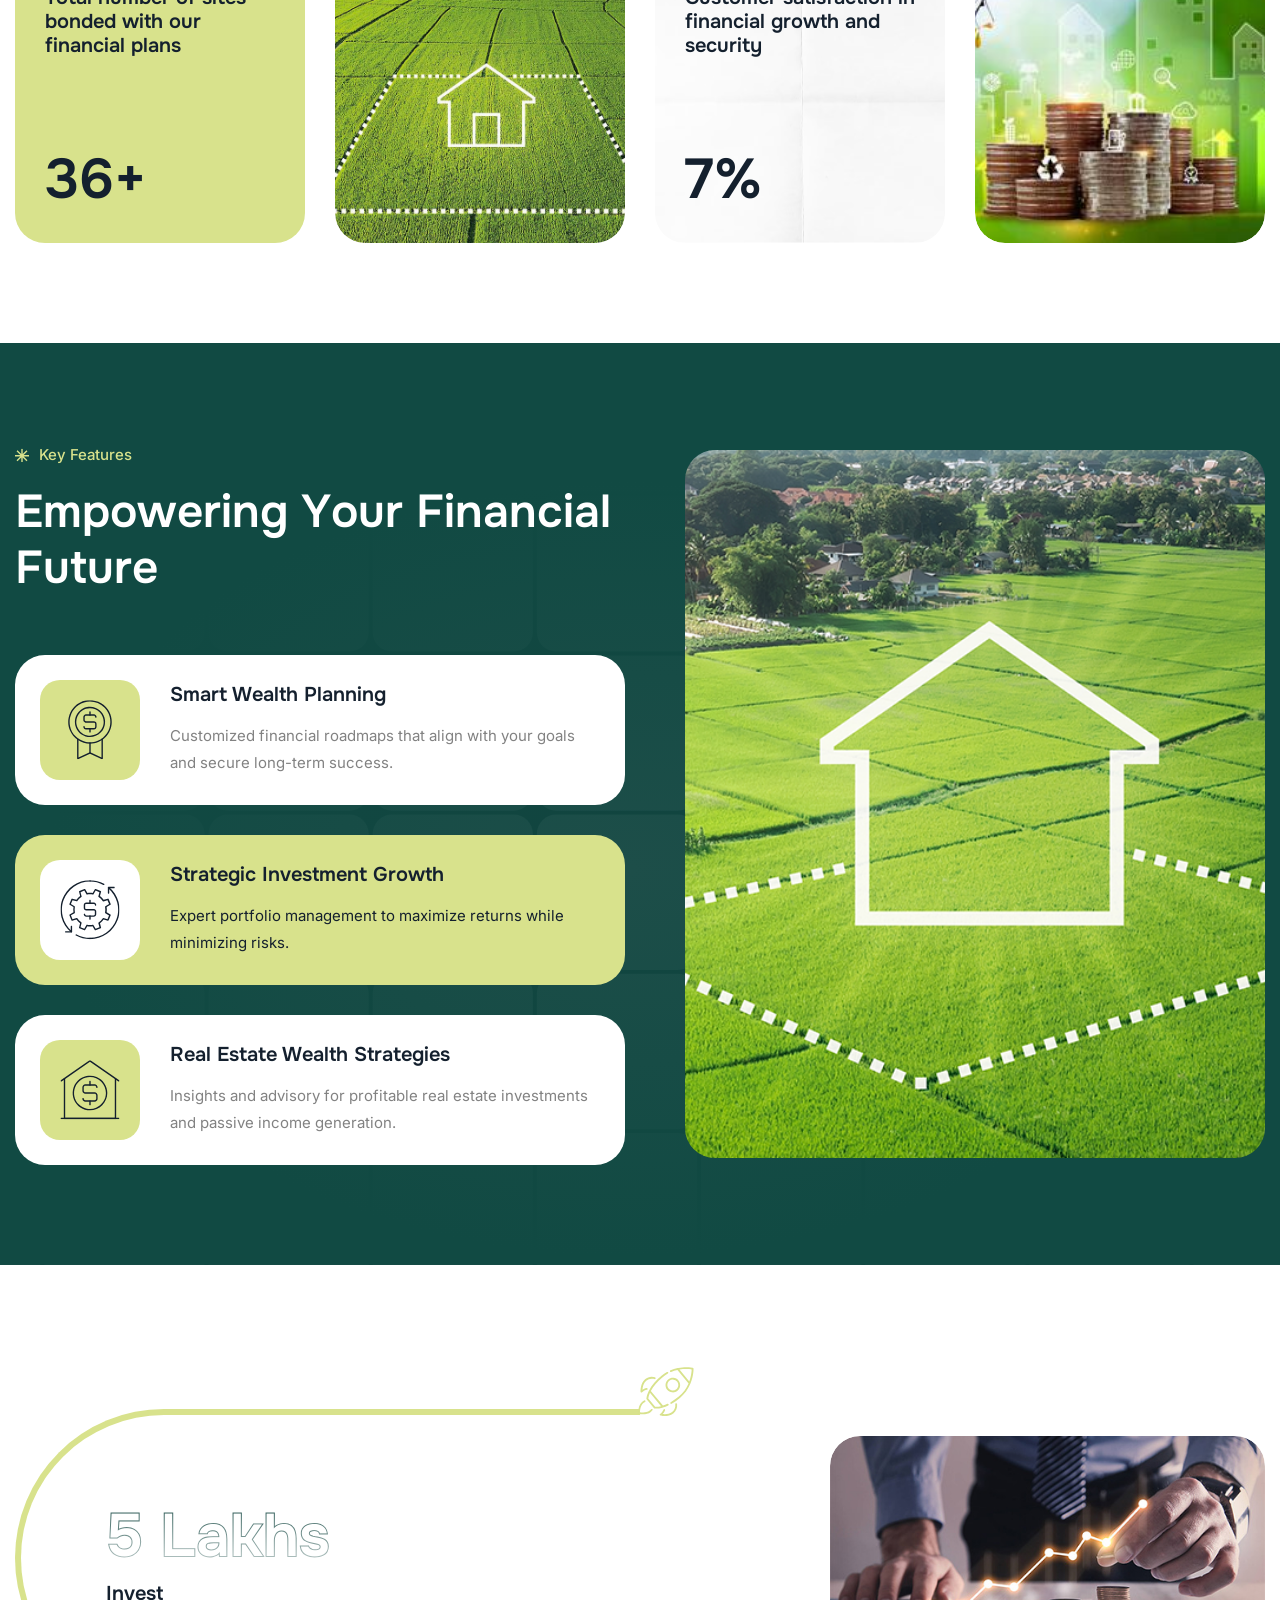
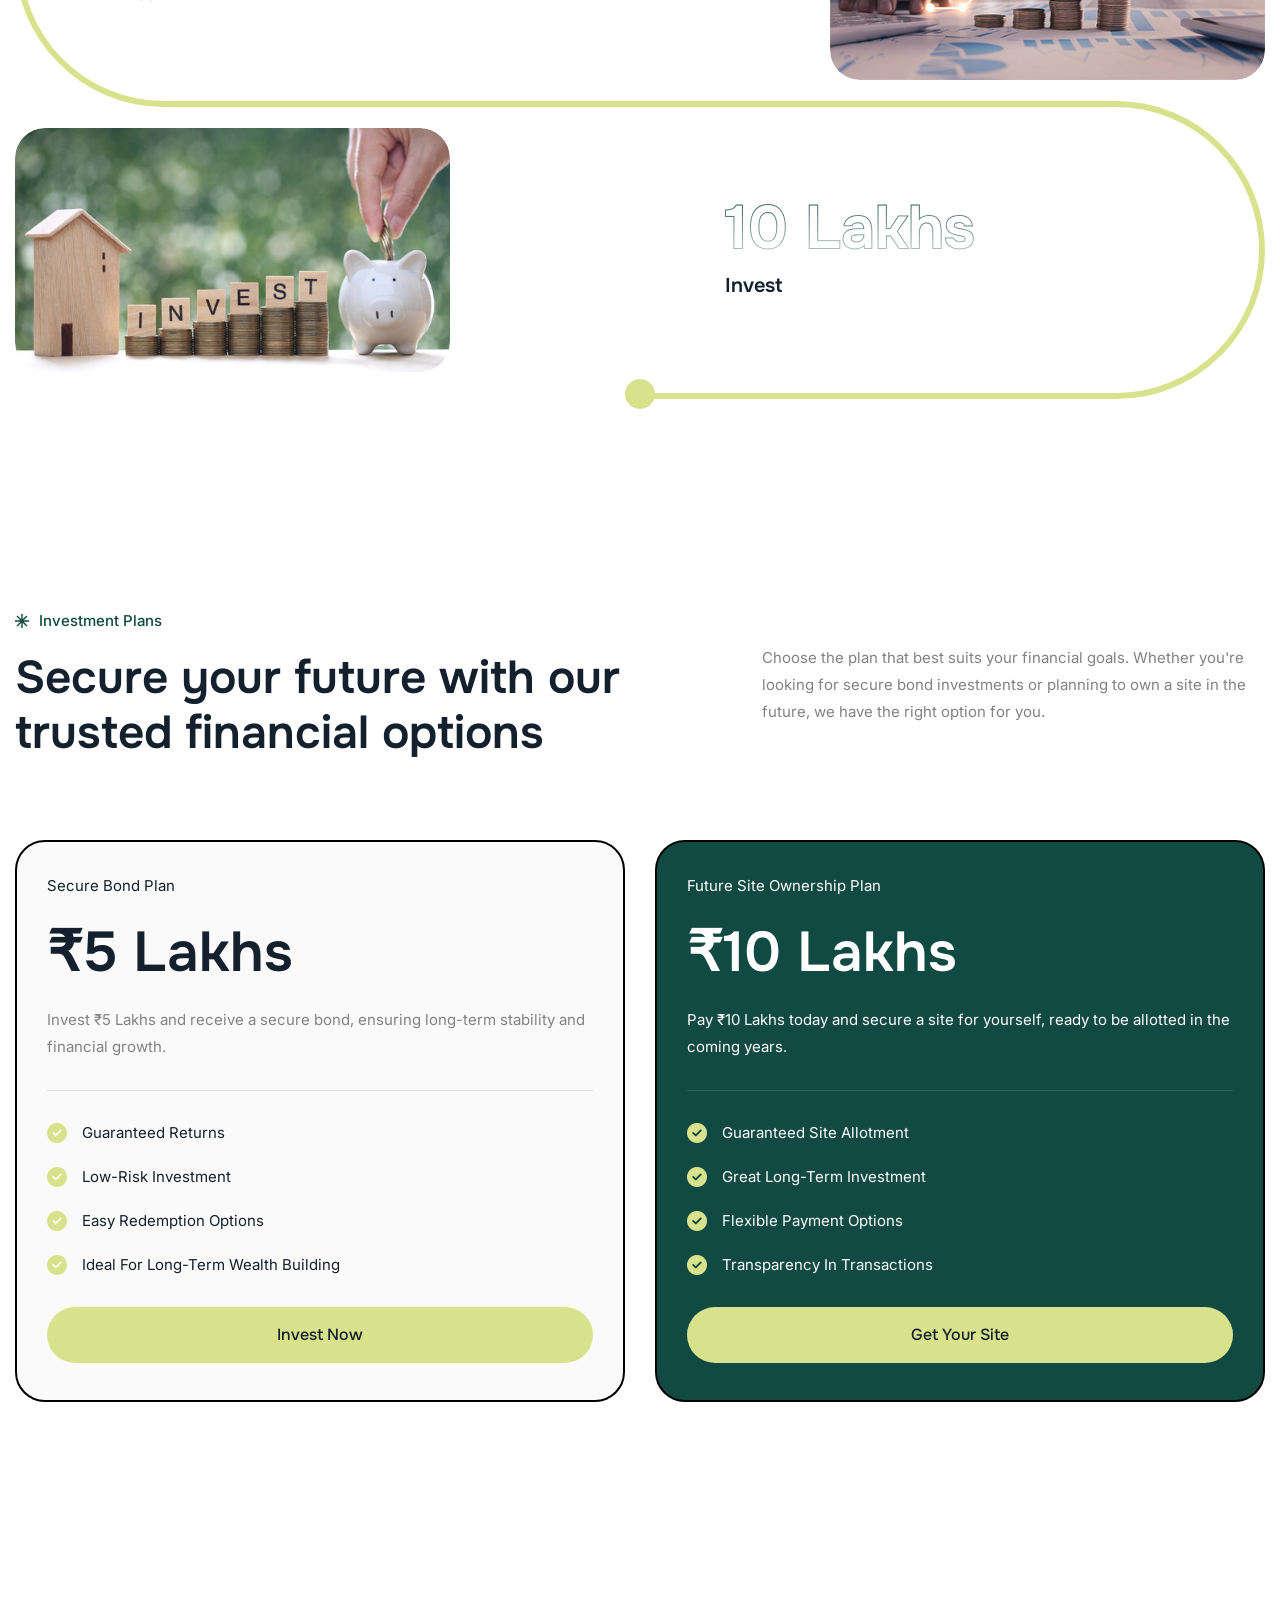
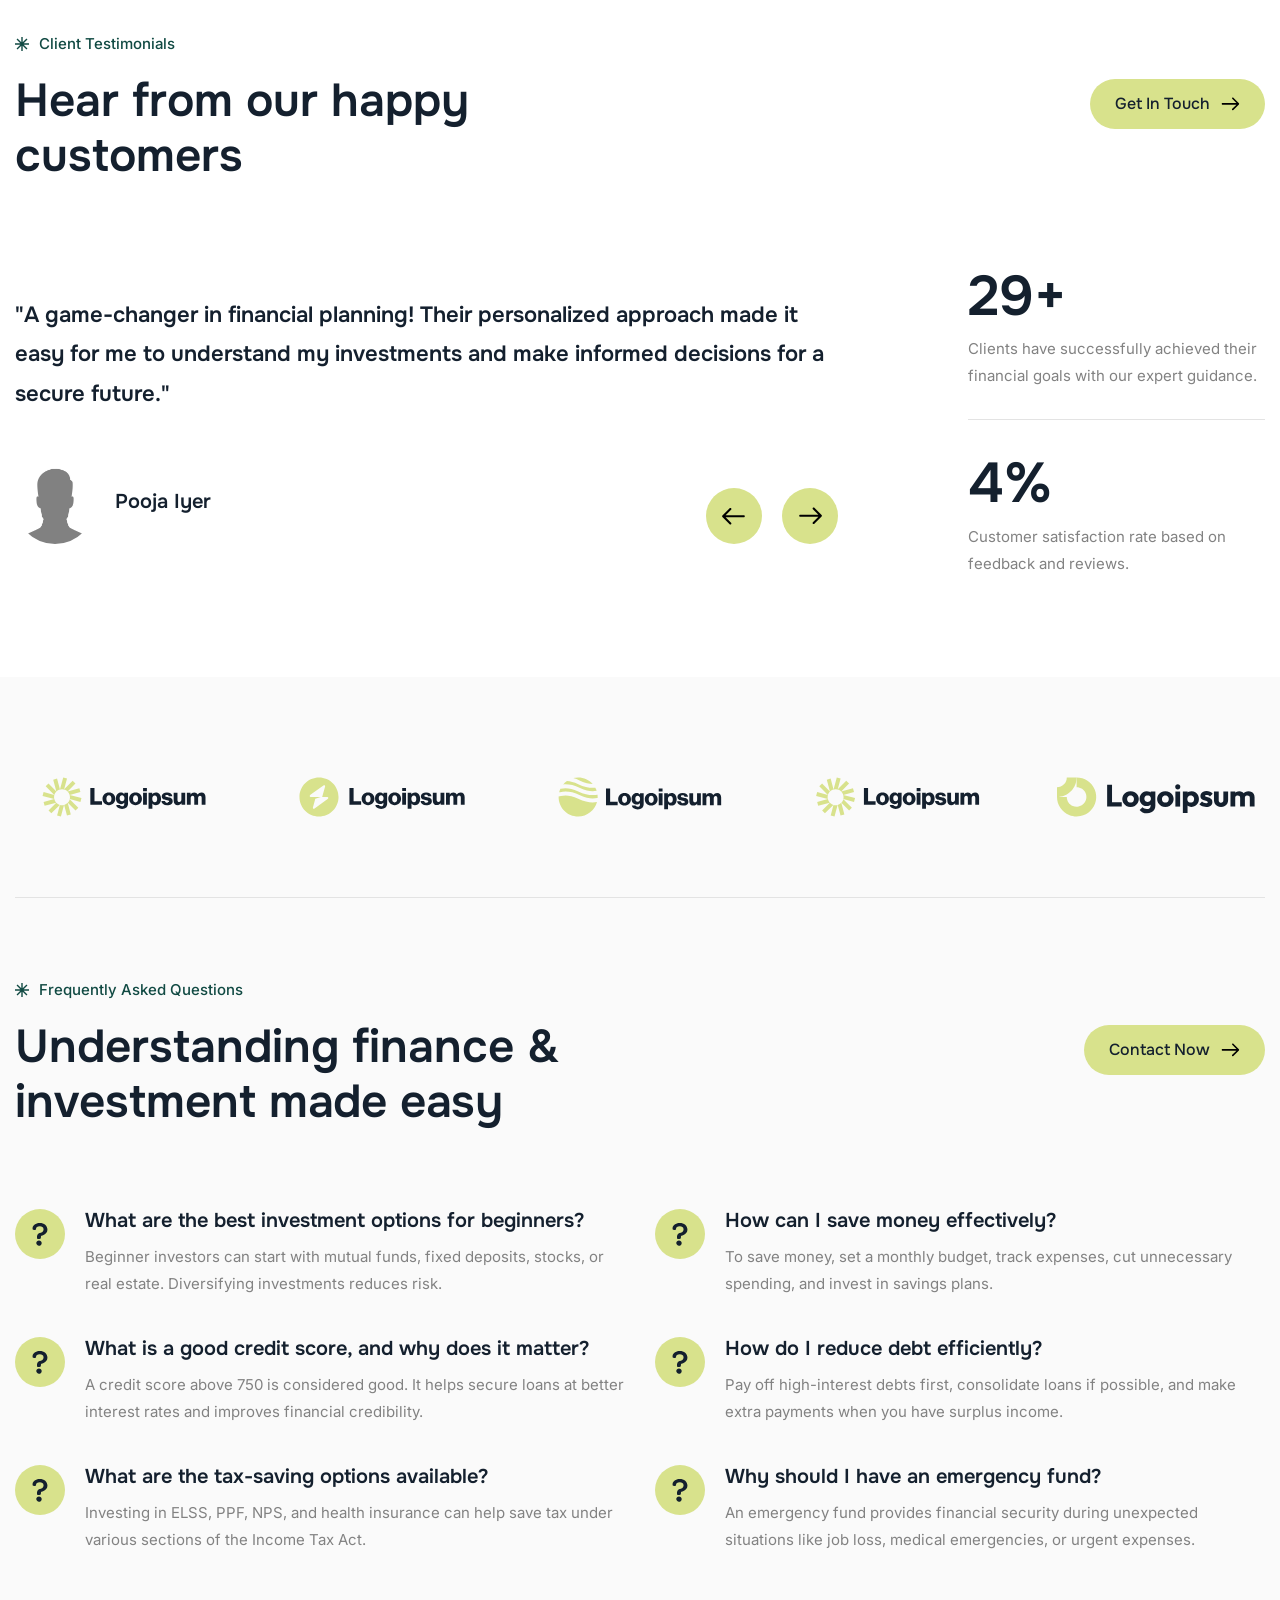
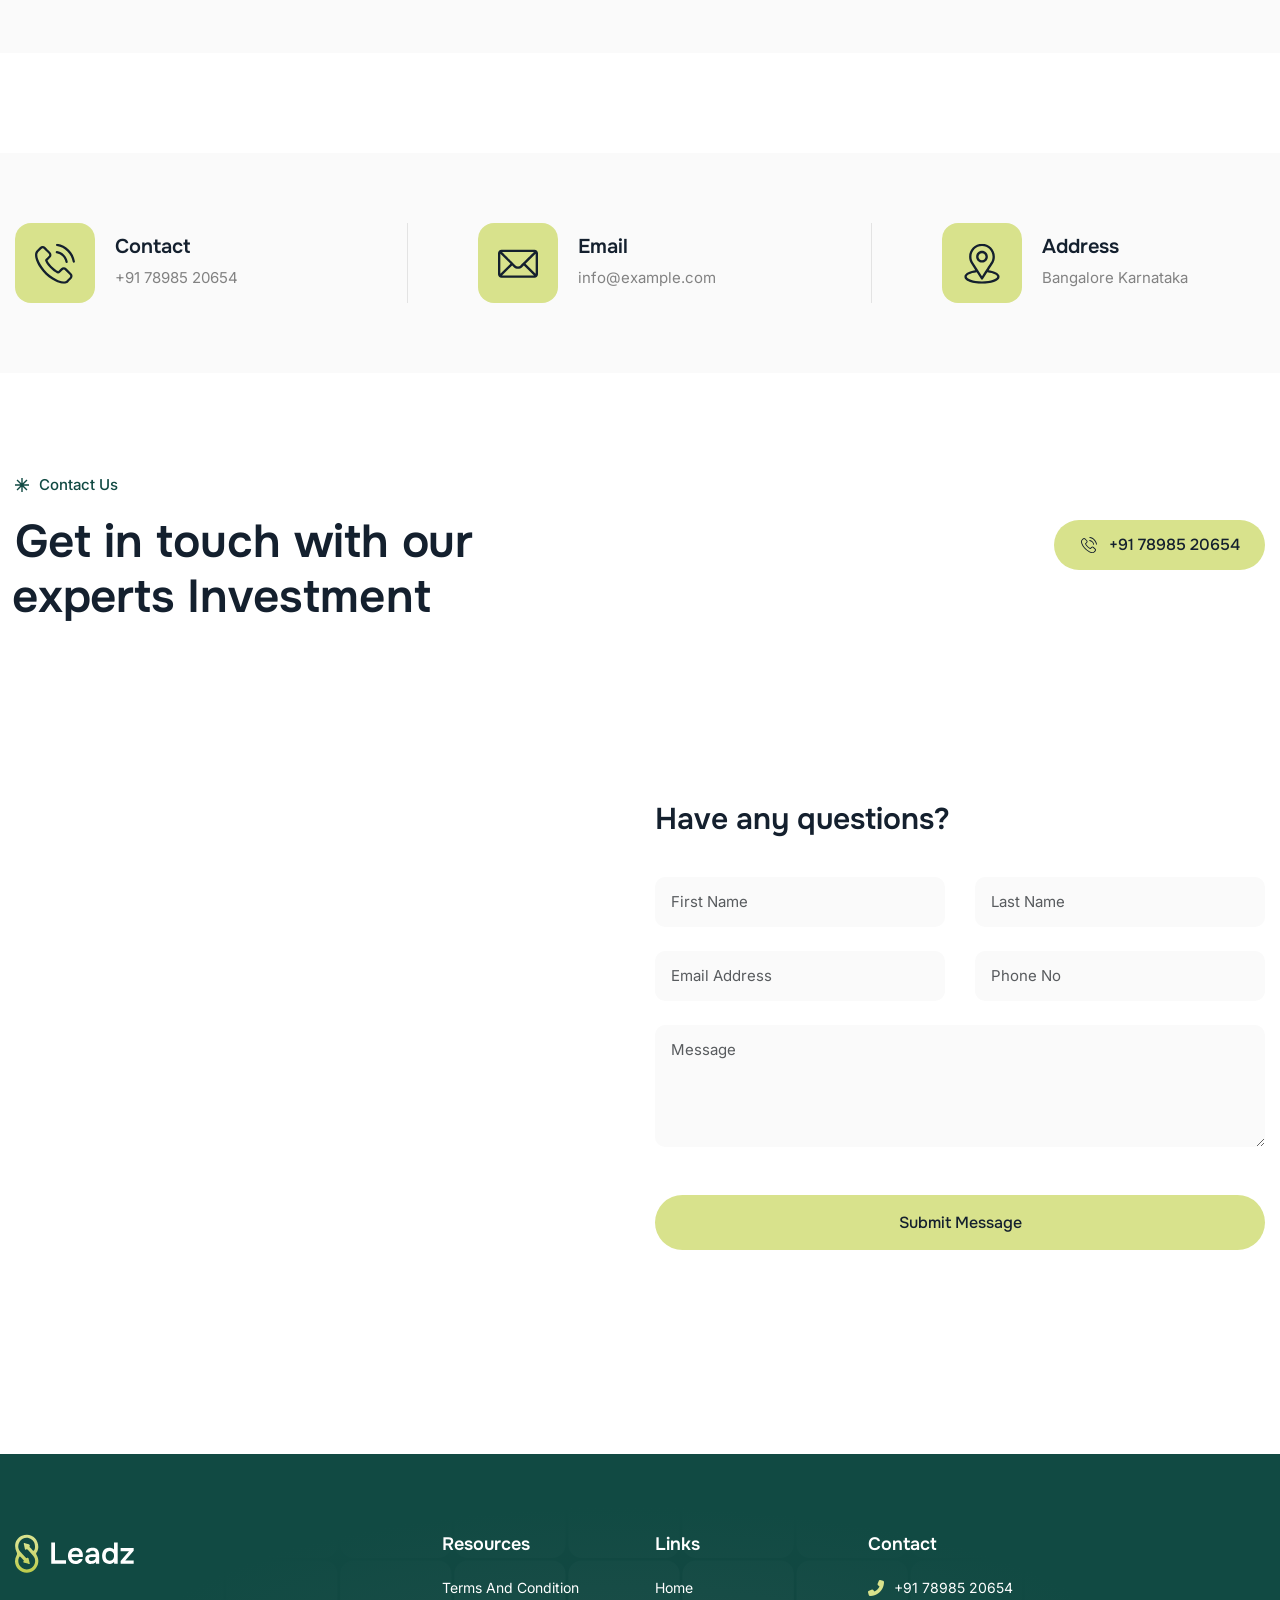
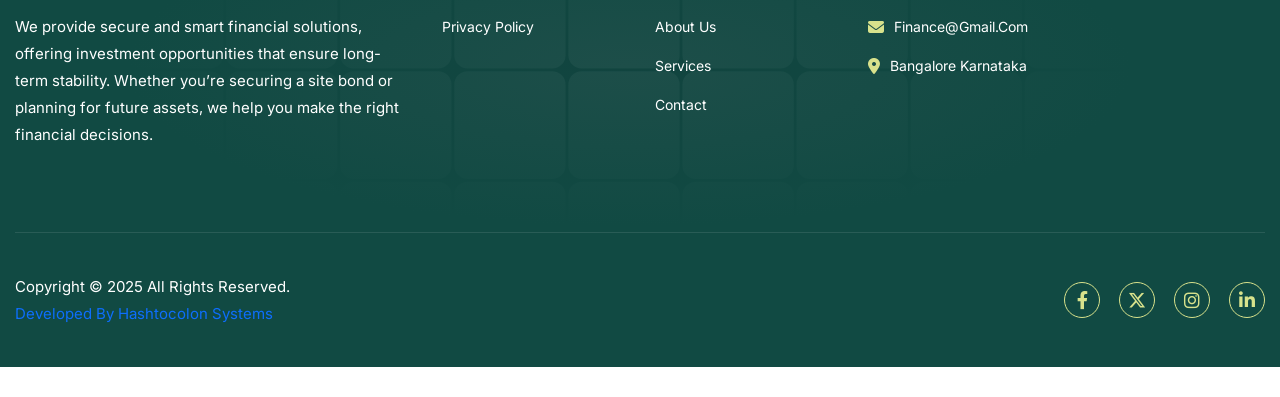
==== commit 499d2b21: "change" ====
--- a/index.html
+++ b/index.html
@@ -1202,6 +1202,127 @@
         </div>
     </div>
     <!-- Page Company History End -->
+
+    <!-- Our Pricing Section Start -->
+<div class="our-pricing">
+    <div class="container">
+        <div class="row section-row align-items-center">
+            <div class="col-lg-7">
+                <!-- Section Title Start -->
+                <div class="section-title">
+                    <h3 class="wow fadeInUp">investment plans</h3>
+                    <h2 class="text-anime-style-3" data-cursor="-opaque">Secure your future with our trusted financial options</h2>
+                </div>
+                <!-- Section Title End -->
+            </div>
+
+            <div class="col-lg-5">
+                <!-- Section Title Content Start -->
+                <div class="section-title-content">
+                    <p class="wow fadeInUp" data-wow-delay="0.25s">
+                        Choose the plan that best suits your financial goals. Whether you're looking for secure bond investments 
+                        or planning to own a site in the future, we have the right option for you.
+                    </p>
+                </div>
+                <!-- Section Title Content End -->
+            </div>
+        </div>
+
+        <div class="row">
+            <div class="col-lg-6 col-md-6">
+                <!-- Pricing Box Start -->
+                <div class="pricing-box wow fadeInUp">
+                    <!-- Pricing Box Header Start -->
+                    <div class="pricing-box-header">
+                        <!-- Pricing Box Title Start -->
+                        <div class="pricing-box-title">
+                            <p>Secure Bond Plan</p>
+                        </div>
+                        <!-- Pricing Box Title End -->
+
+                        <!-- Pricing Box Price Start -->
+                        <div class="pricing-box-price">
+                            <h2>₹5 Lakhs</h2>
+                        </div>
+                        <!-- Pricing Box Price End -->
+
+                        <!-- Pricing Box Content Start -->
+                        <div class="pricing-box-content">
+                            <p>Invest ₹5 Lakhs and receive a secure bond, ensuring long-term stability and financial growth.</p>
+                        </div>
+                        <!-- Pricing Box Content End -->
+                    </div>
+                    <!-- Pricing Box Header End -->
+
+                    <!-- Pricing Box Body Start -->
+                    <div class="pricing-box-body">
+                        <ul>
+                            <li>Guaranteed returns</li>
+                            <li>Low-risk investment</li>
+                            <li>Easy redemption options</li>
+                            <li>Ideal for long-term wealth building</li>
+                        </ul>
+                    </div>
+                    <!-- Pricing Box Body End -->
+
+                    <!-- Pricing Box Footer Start -->
+                    <div class="pricing-box-footer">
+                        <a href="#" class="btn-highlighted">Invest Now</a>
+                    </div>
+                    <!-- Pricing Box Footer End -->
+                </div>
+                <!-- Pricing Box End -->
+            </div>
+
+            <div class="col-lg-6 col-md-6">
+                <!-- Pricing Box Start -->
+                <div class="pricing-box highlighted-box wow fadeInUp" data-wow-delay="0.25s">
+                    <!-- Pricing Box Header Start -->
+                    <div class="pricing-box-header">
+                        <!-- Pricing Box Title Start -->
+                        <div class="pricing-box-title">
+                            <p>Future Site Ownership Plan</p>
+                        </div>
+                        <!-- Pricing Box Title End -->
+
+                        <!-- Pricing Box Price Start -->
+                        <div class="pricing-box-price">
+                            <h2>₹10 Lakhs</h2>
+                        </div>
+                        <!-- Pricing Box Price End -->
+
+                        <!-- Pricing Box Content Start -->
+                        <div class="pricing-box-content">
+                            <p>Pay ₹10 Lakhs today and secure a site for yourself, ready to be allotted in the coming years.</p>
+                        </div>
+                        <!-- Pricing Box Content End -->
+                    </div>
+                    <!-- Pricing Box Header End -->
+
+                    <!-- Pricing Box Body Start -->
+                    <div class="pricing-box-body">
+                        <ul>
+                            <li>Guaranteed site allotment</li>
+                            <li>Great long-term investment</li>
+                            <li>Flexible payment options</li>
+                            <li>Transparency in transactions</li>
+                        </ul>
+                    </div>
+                    <!-- Pricing Box Body End -->
+
+                    <!-- Pricing Box Footer Start -->
+                    <div class="pricing-box-footer">
+                        <a href="#" class="btn-highlighted">Get Your Site</a>
+                    </div>
+                    <!-- Pricing Box Footer End -->
+                </div>
+                <!-- Pricing Box End -->
+            </div>
+        </div>
+    </div>
+</div>
+<!-- Our Pricing Section End -->
+
     <!-- Our Testimonial Section Start -->
    <!-- Our Testimonial Section Start -->
 <div class="our-testimonial">
--- a/css/custom.css
+++ b/css/custom.css
@@ -1850,6 +1850,7 @@
 	height: calc(100% - 30px);
 	margin-bottom: 30px;
 	padding: 30px;
+    border: 2px solid black;
 }
 
 .pricing-box.highlighted-box {
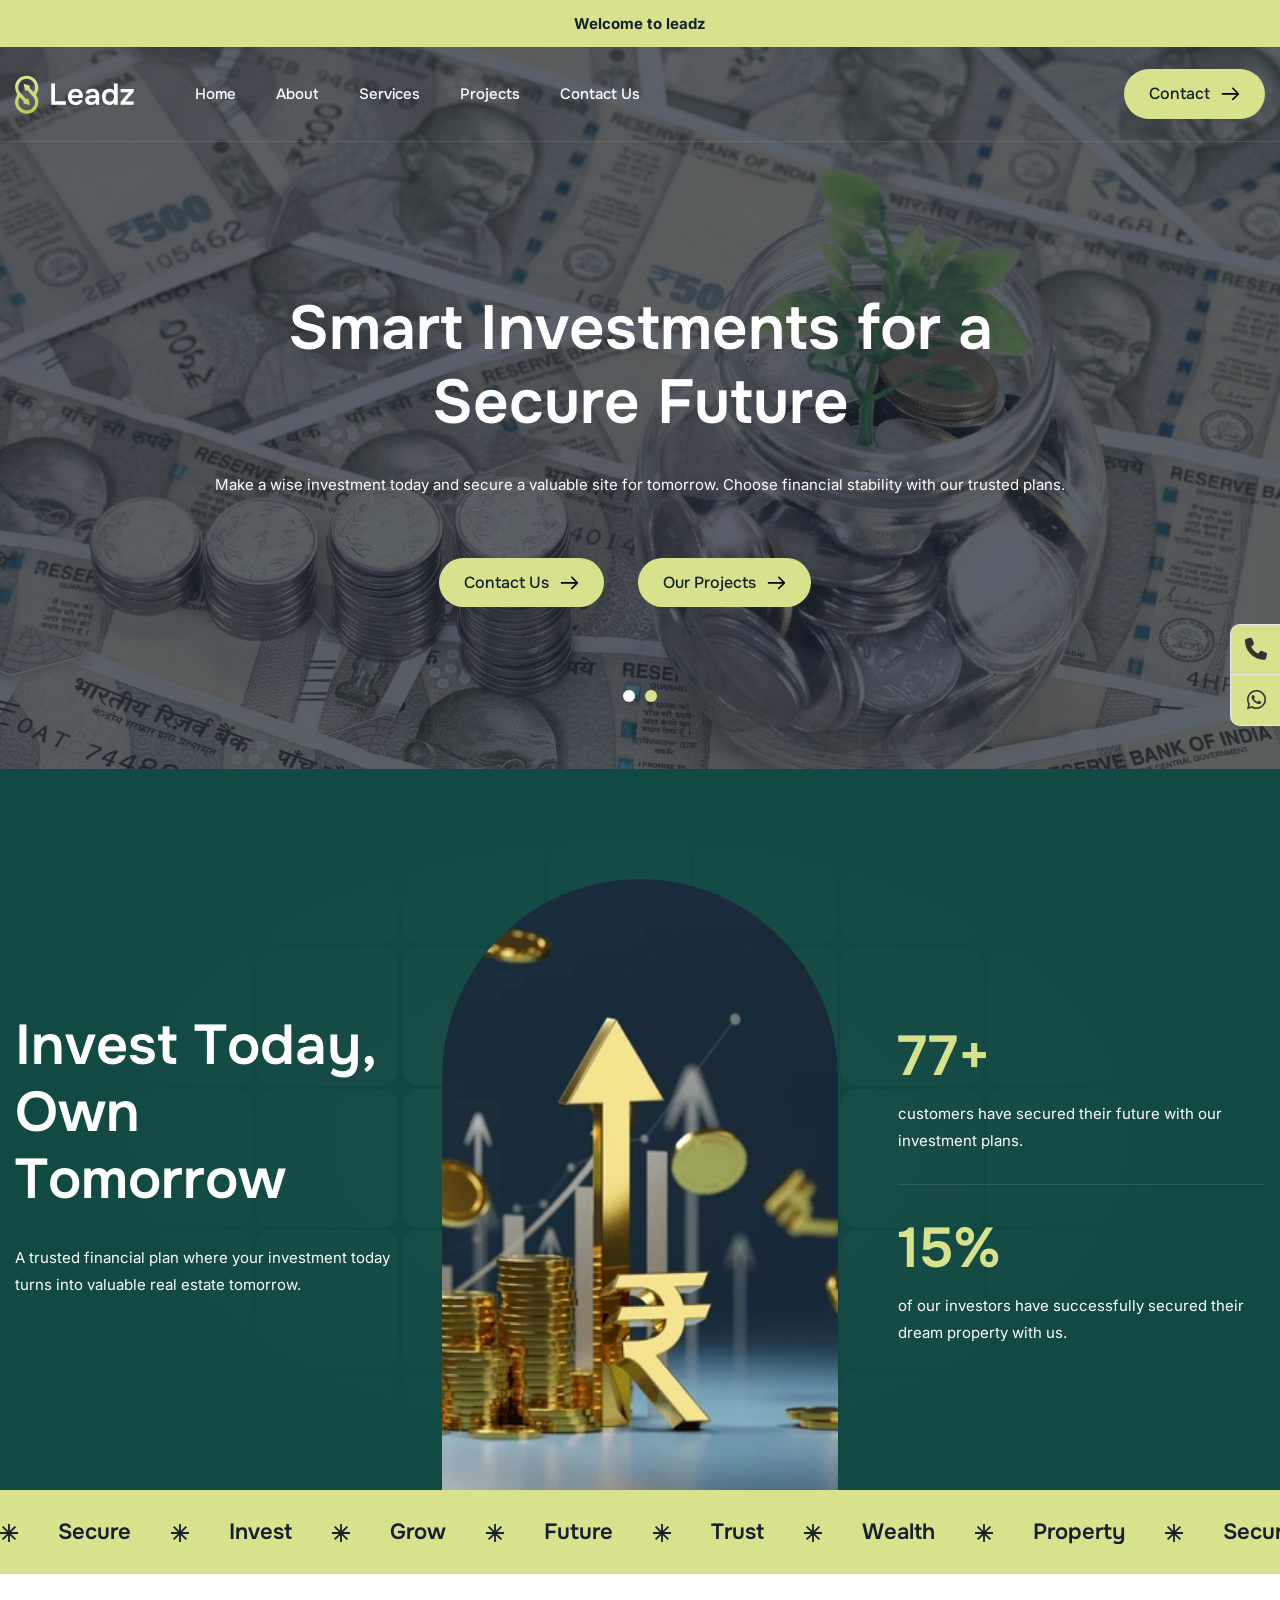
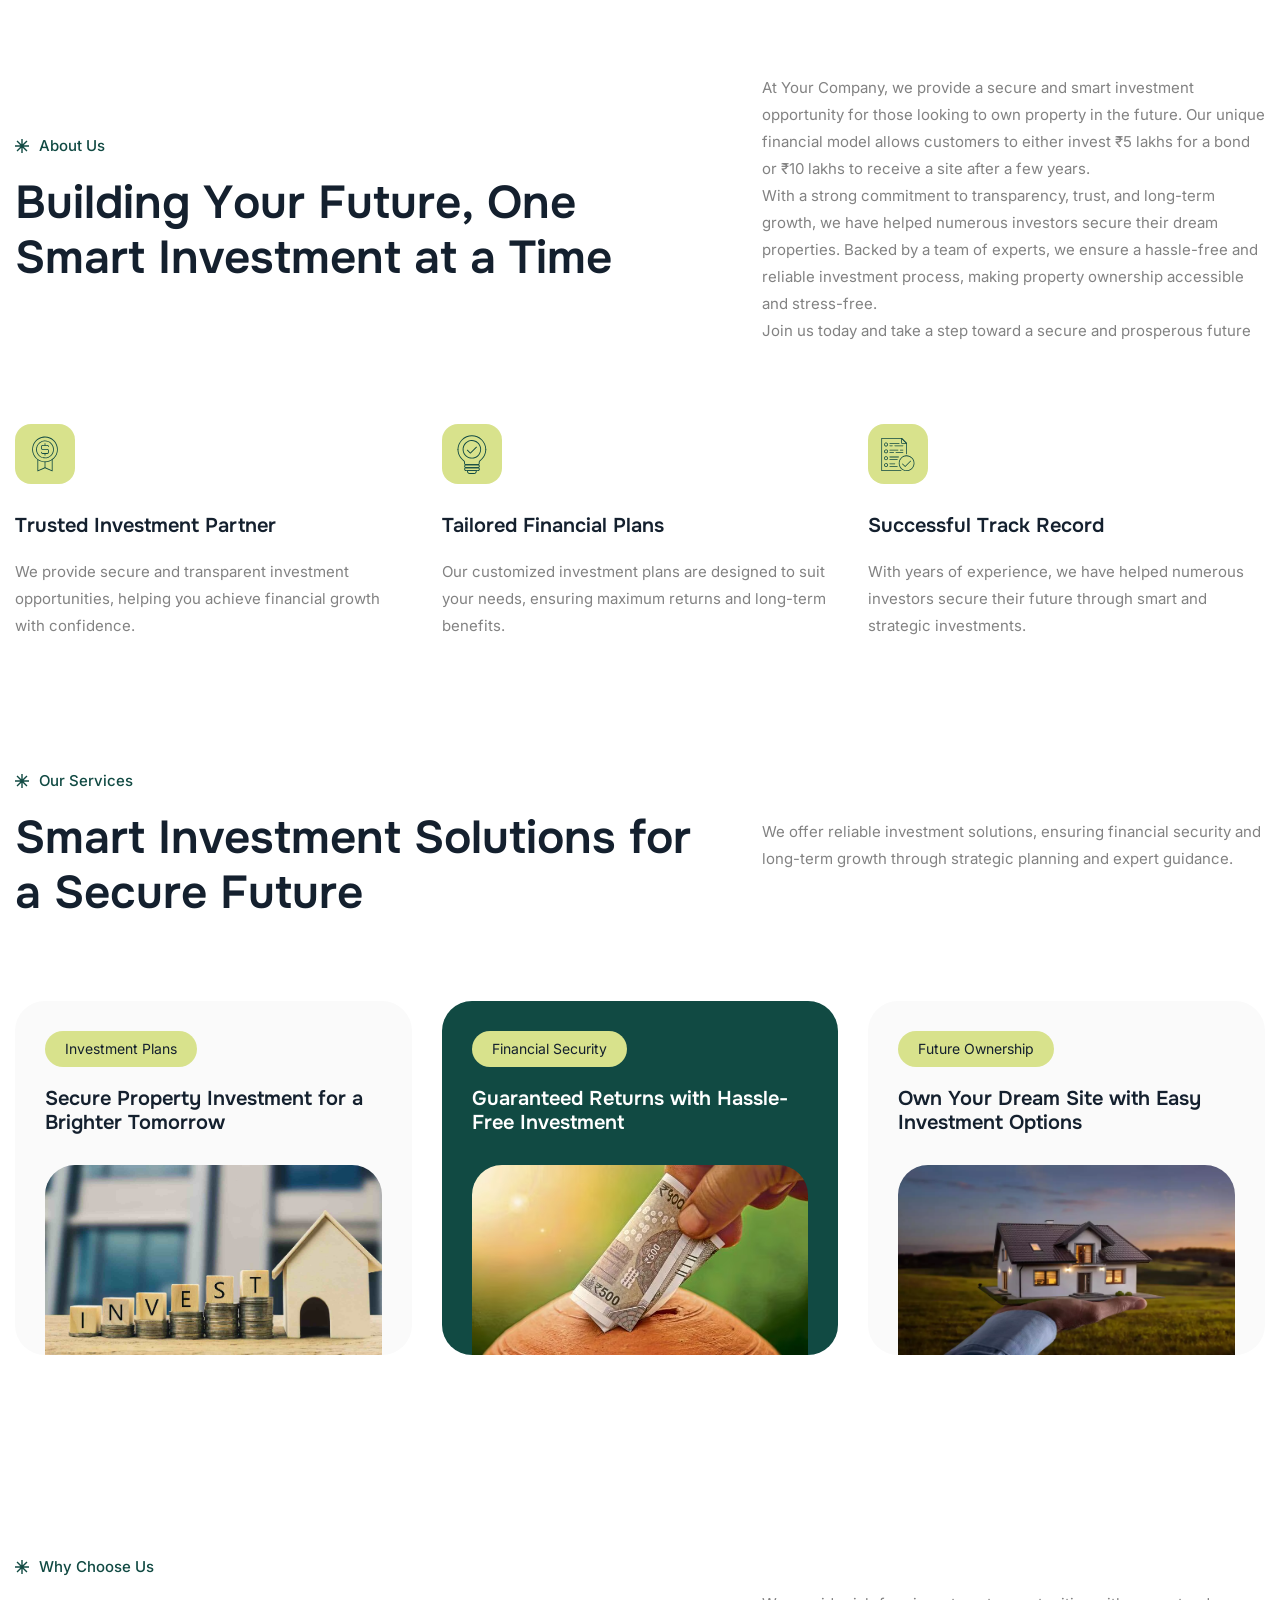
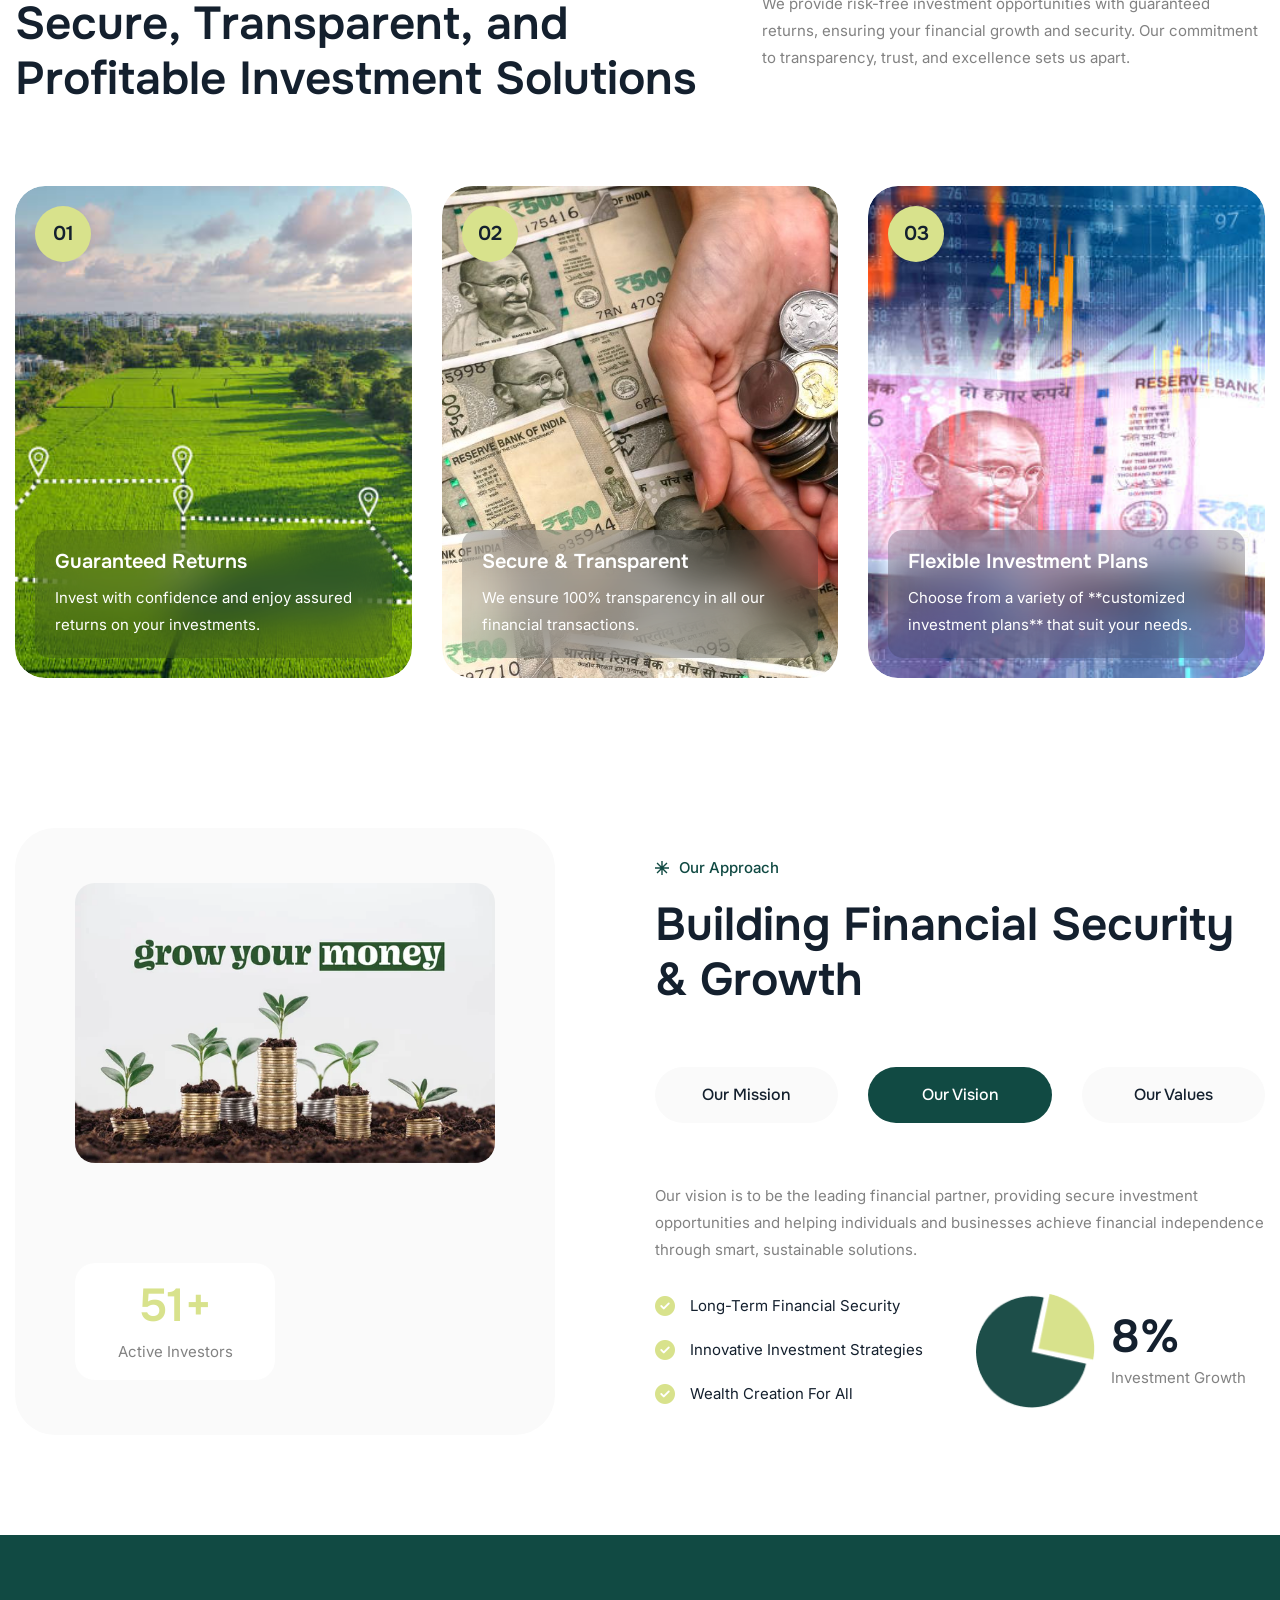
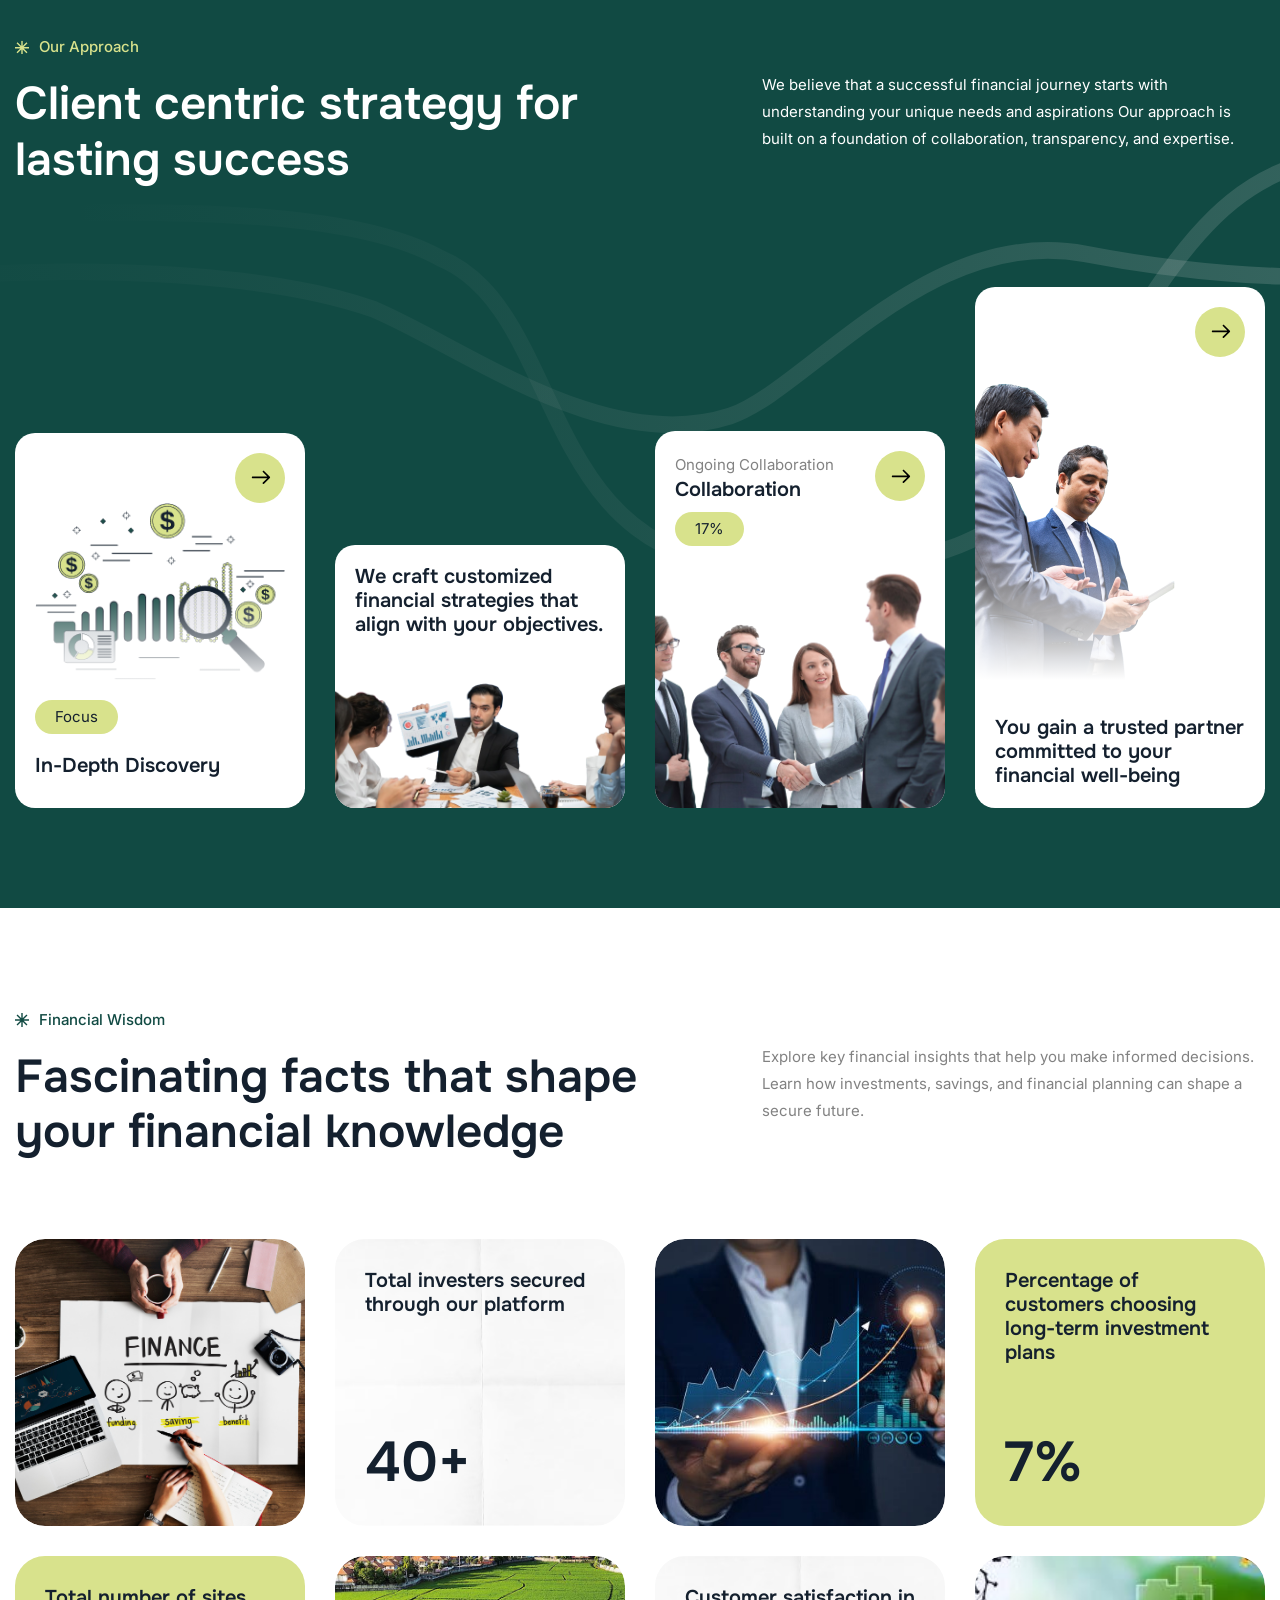
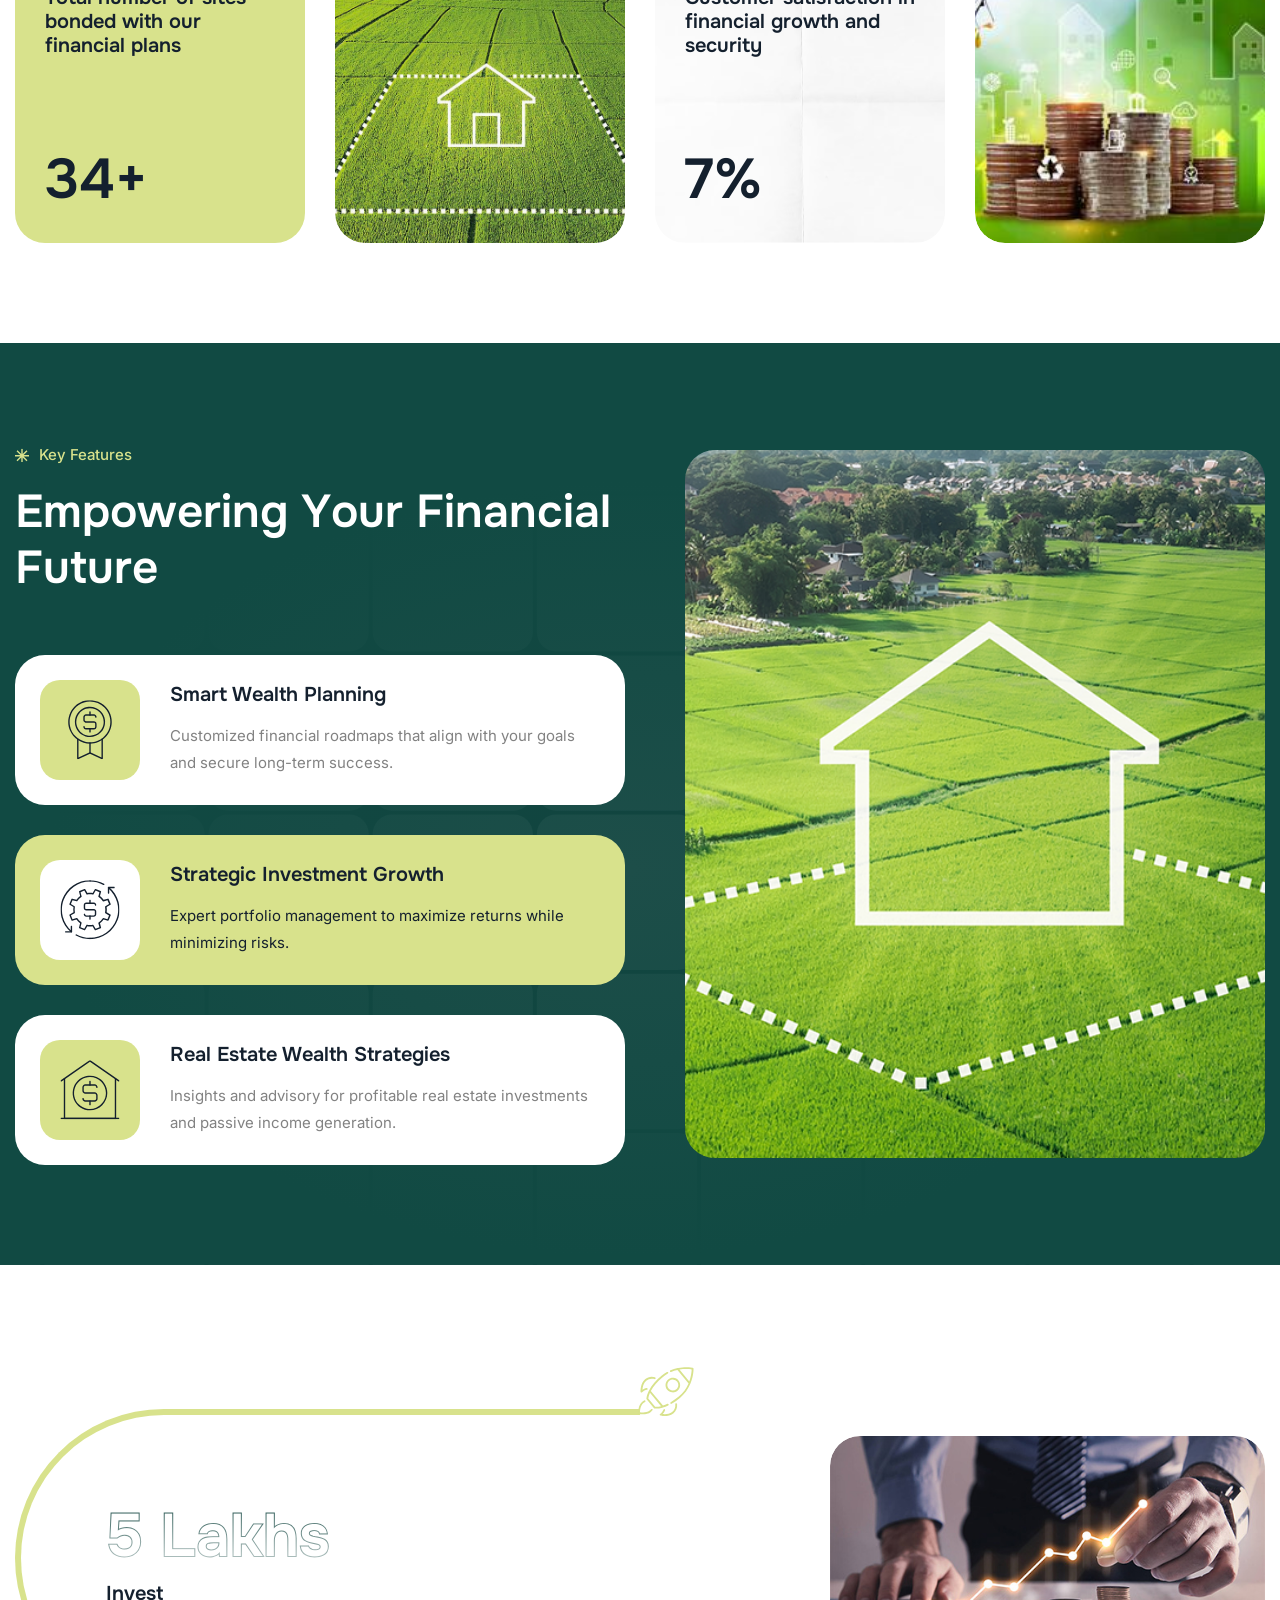
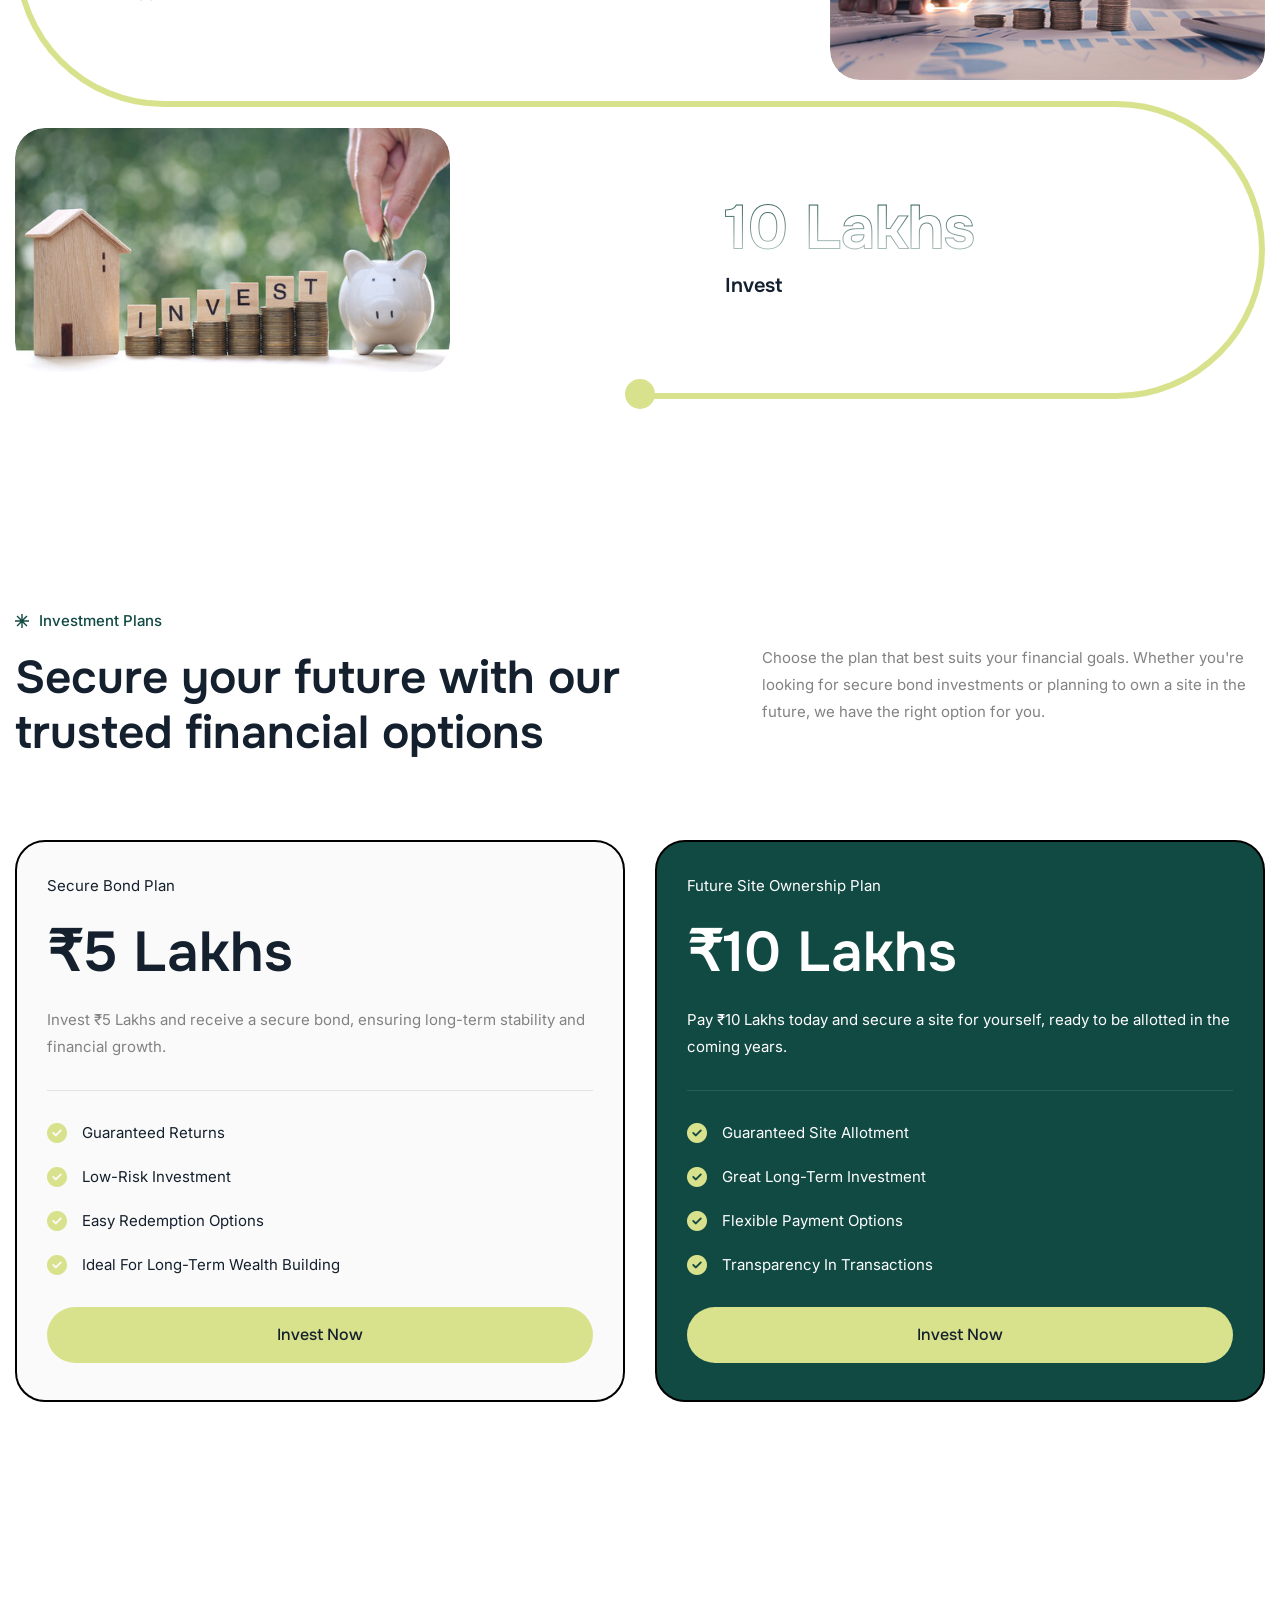
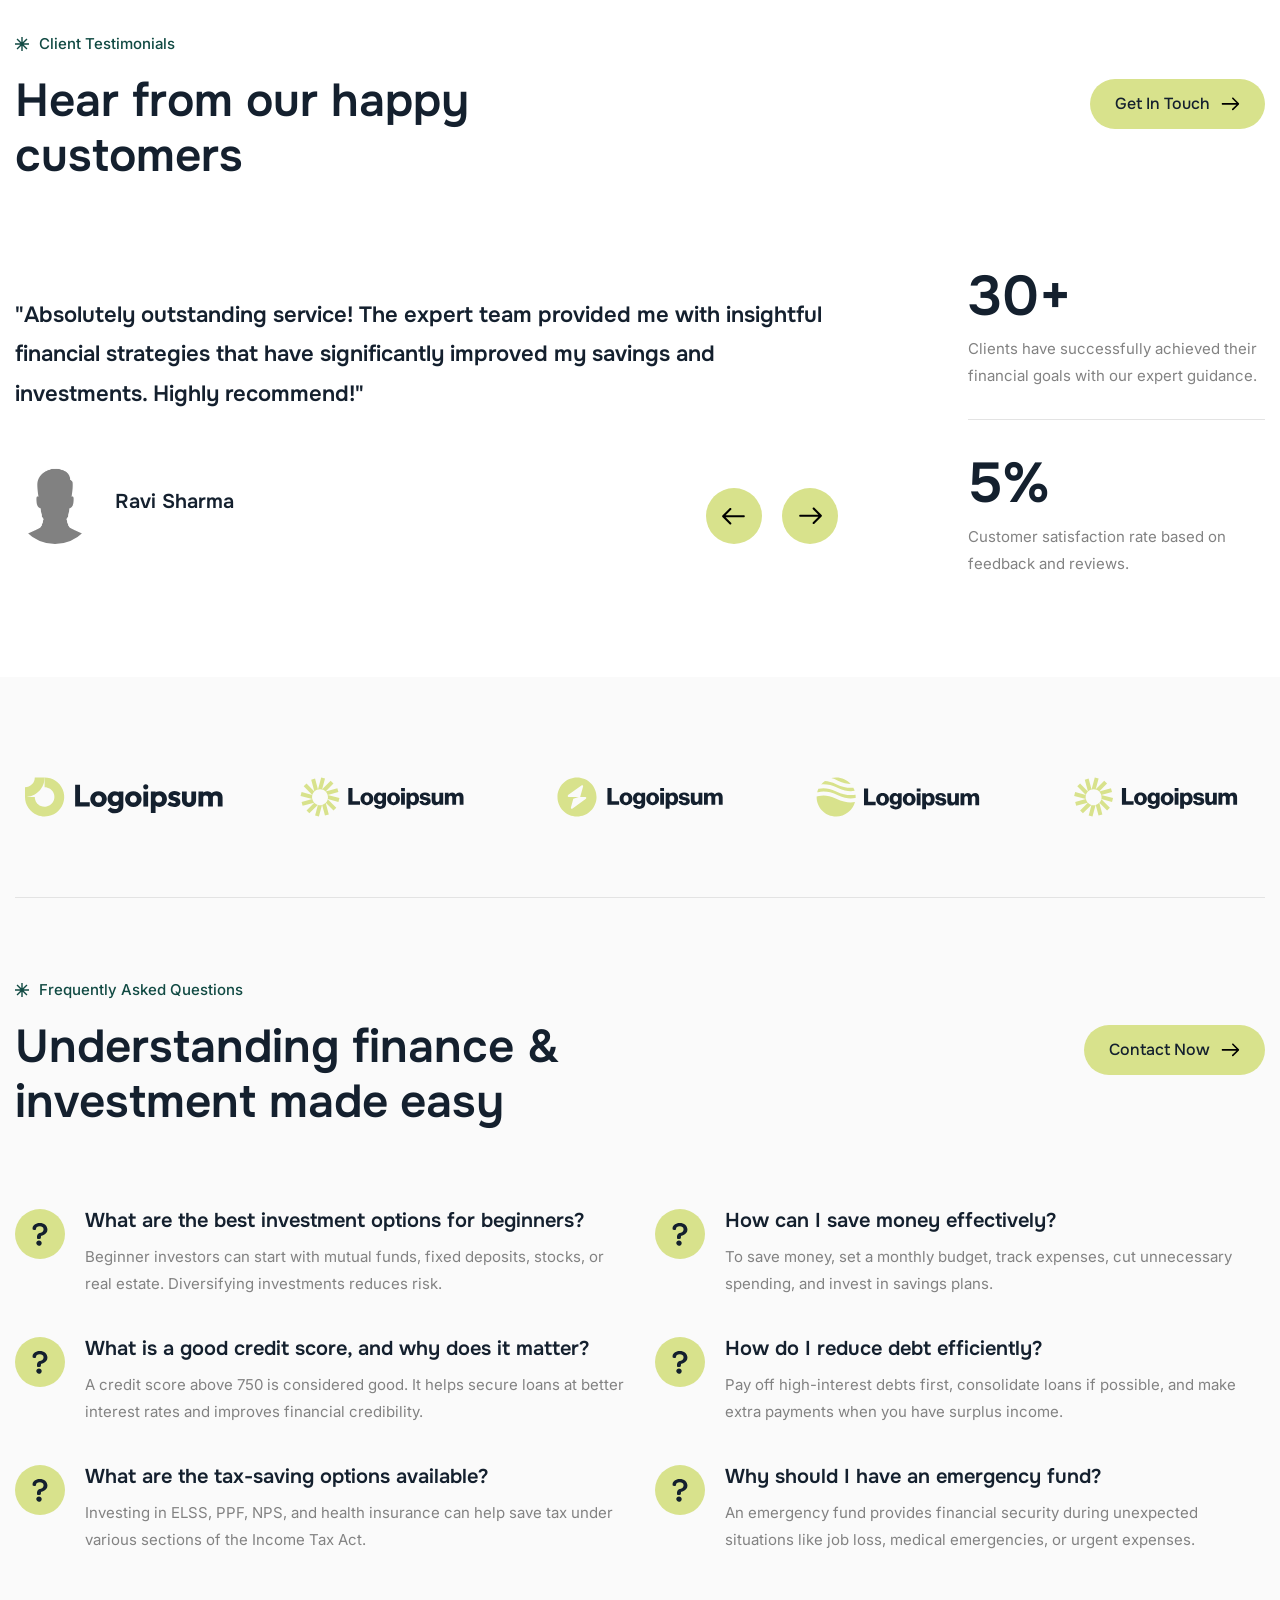
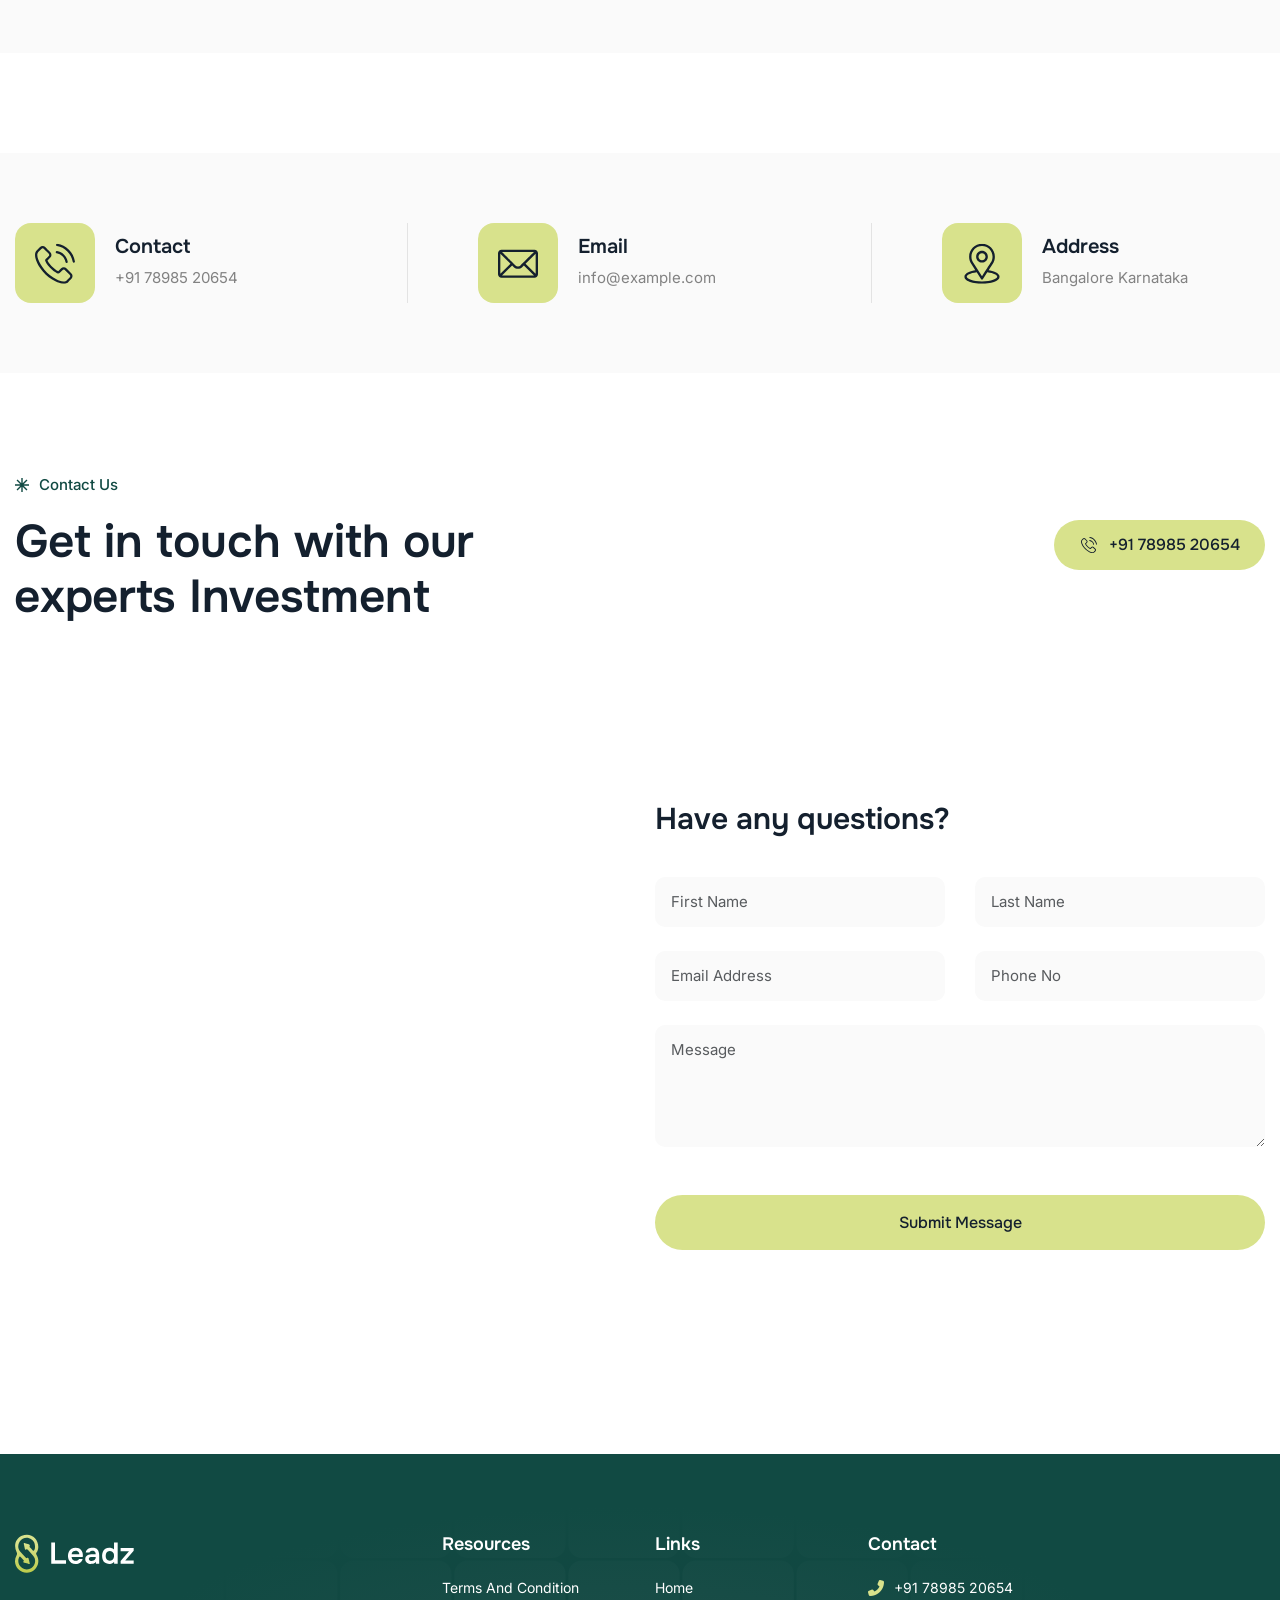
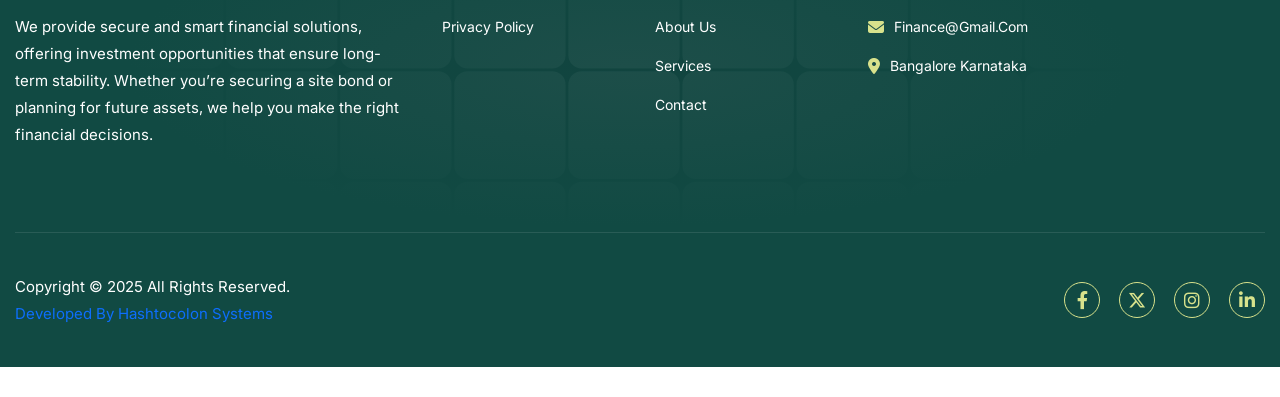
==== commit fd24c020: "change" ====
--- a/index.html
+++ b/index.html
@@ -1312,7 +1312,7 @@
 
                     <!-- Pricing Box Footer Start -->
                     <div class="pricing-box-footer">
-                        <a href="#" class="btn-highlighted">Get Your Site</a>
+                        <a href="#" class="btn-highlighted">Invest Now</a>
                     </div>
                     <!-- Pricing Box Footer End -->
                 </div>
